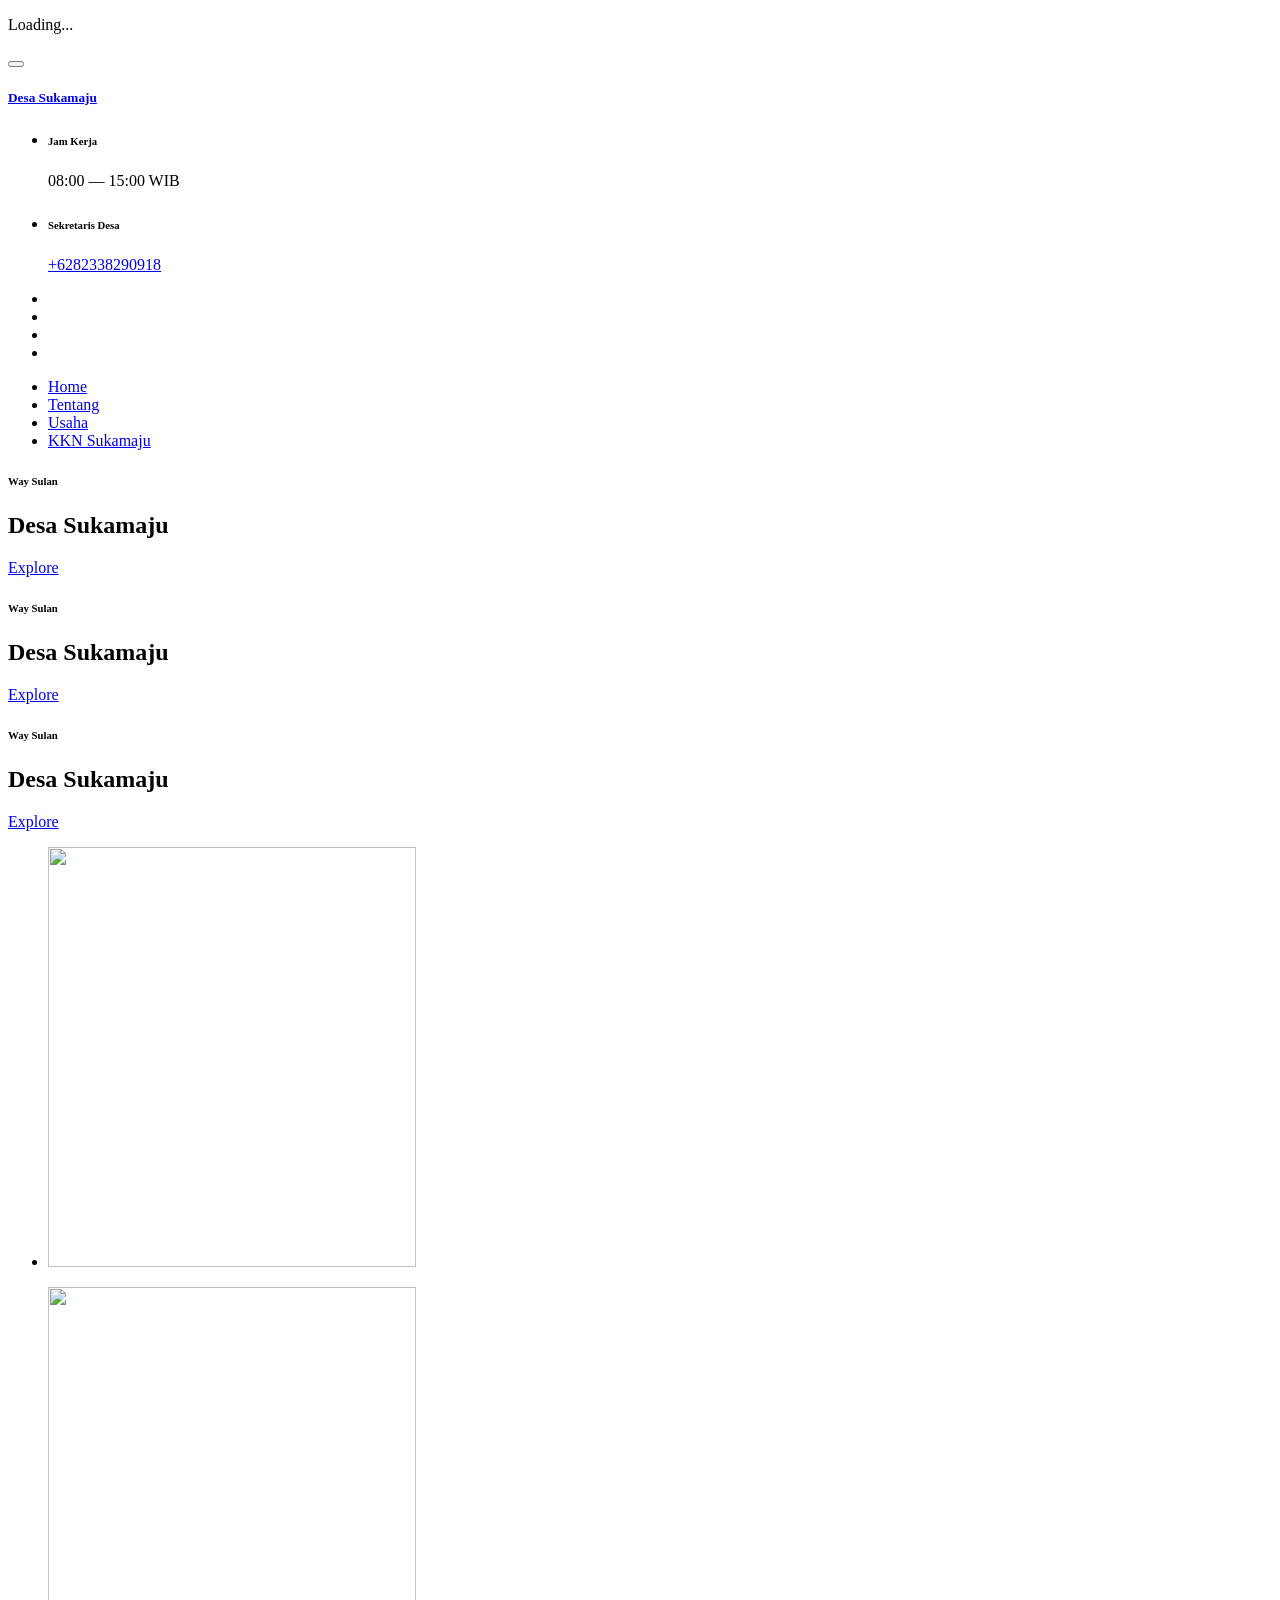
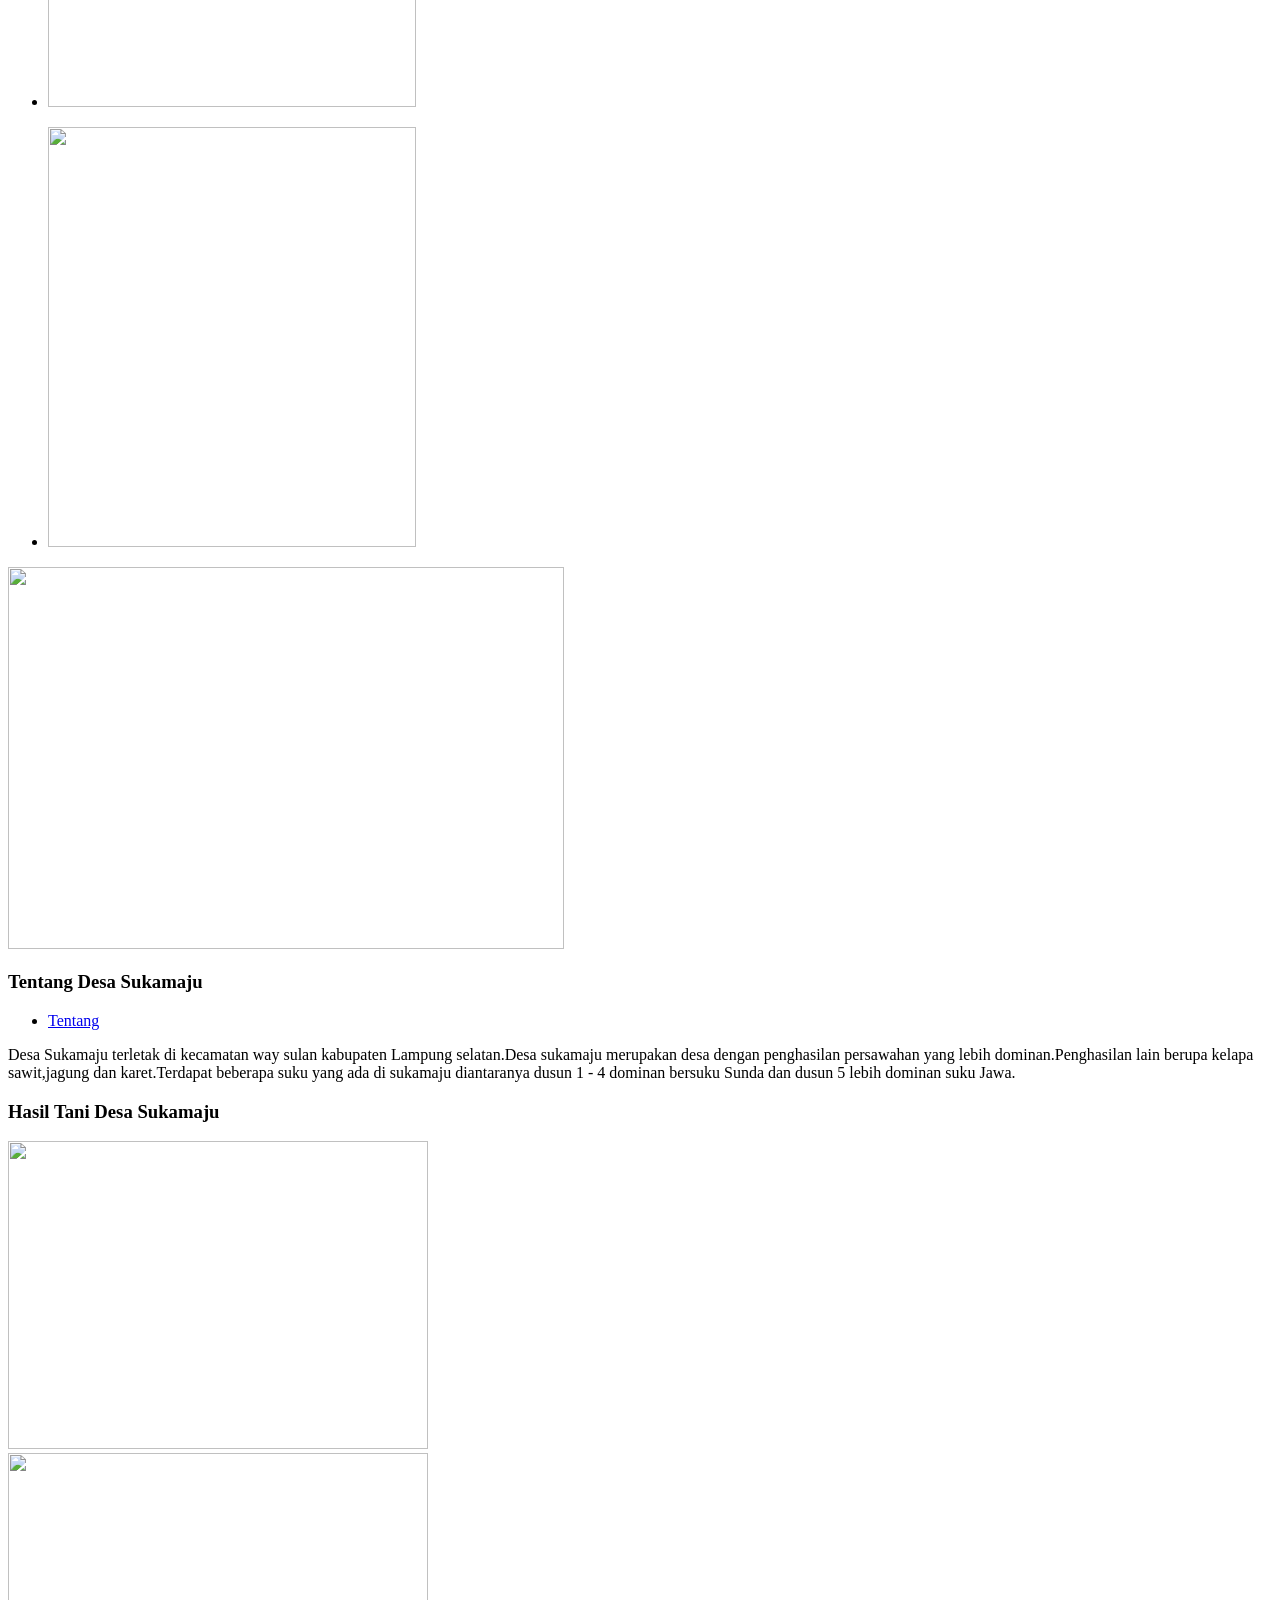
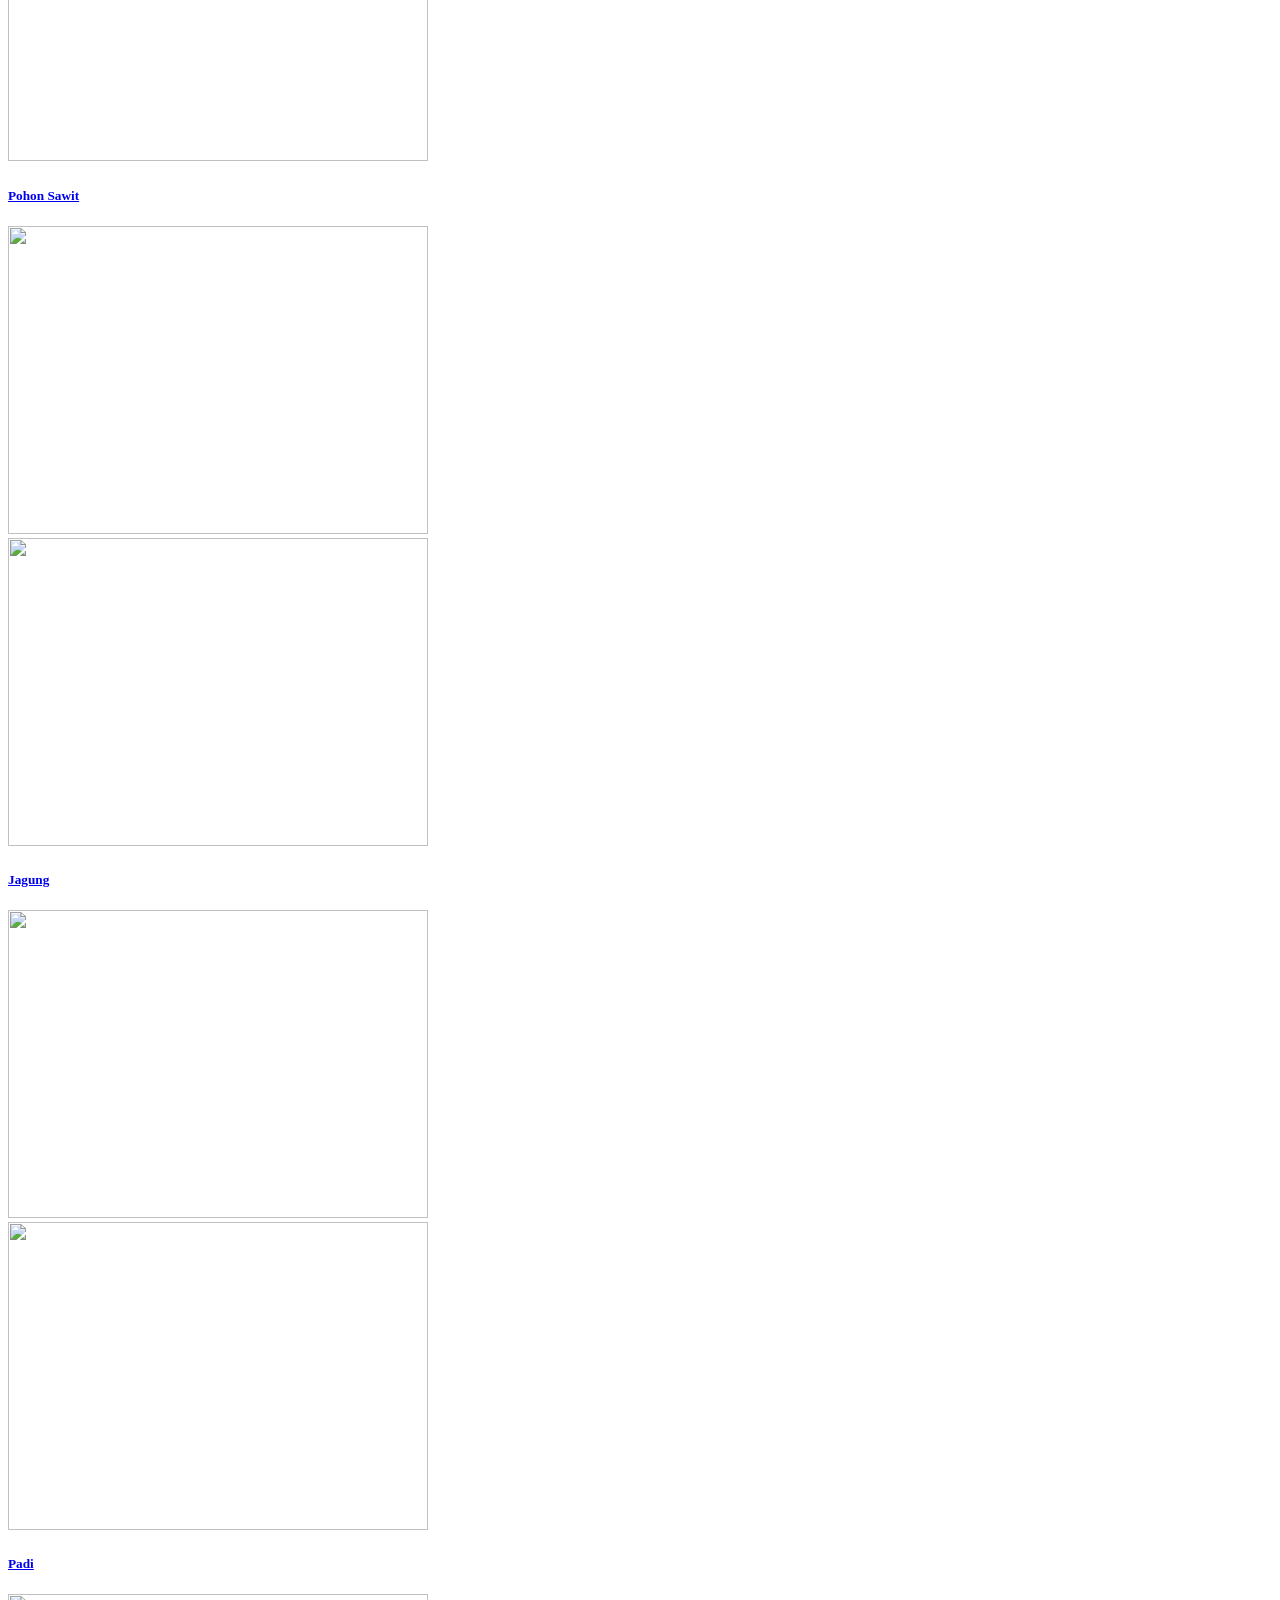
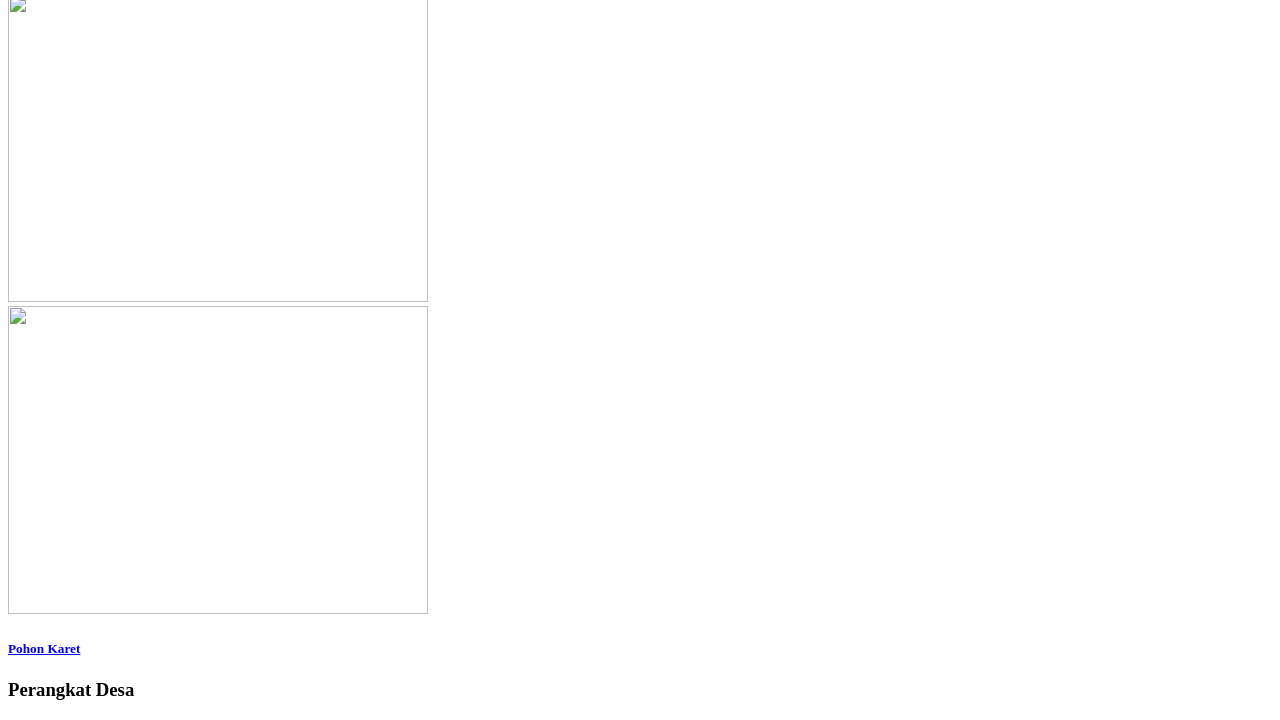
==== index.html @ 513cdfcb "Add files via upload" ====
<!DOCTYPE html>
<html class="wide wow-animation" lang="en">
  <head>
    <title>Home</title>
    <meta name="format-detection" content="telephone=no" />
    <meta
      name="viewport"
      content="width=device-width, height=device-height, initial-scale=1.0, maximum-scale=1.0, user-scalable=0"
    />
    <meta http-equiv="X-UA-Compatible" content="IE=edge" />
    <meta charset="utf-8" />
    <link rel="icon" href="images/favicon.ico" type="image/x-icon" />
    <!-- Stylesheets-->
    <link 
      rel="stylesheet"
      type="text/css"
      href="//fonts.googleapis.com/css?family=Montserrat:400,500,600,700%7CPoppins:400%7CTeko:300,400"
    />
    <link rel="stylesheet" href="css/bootstrap.css" />
    <link rel="stylesheet" href="css/fonts.css" />
    <link rel="stylesheet" href="css/style.css" />
    <style>
      .ie-panel {
        display: none;
        background: #212121;
        padding: 10px 0;
        box-shadow: 3px 3px 5px 0 rgba(0, 0, 0, 0.3);
        clear: both;
        text-align: center;
        position: relative;
        z-index: 1;
      }
      html.ie-10 .ie-panel,
      html.lt-ie-10 .ie-panel {
        display: block;
      }
    </style>
  </head>
  <body>
    <div class="ie-panel">
      <a href="http://windows.microsoft.com/en-US/internet-explorer/"
        ><img
          src="images/ie8-panel/warning_bar_0000_us.jpg"
          height="42"
          width="820"
          alt="You are using an outdated browser. For a faster, safer browsing experience, upgrade for free today."
      /></a>
    </div>
    <div class="preloader">
      <div class="preloader-body">
        <div class="cssload-container">
          <div class="cssload-speeding-wheel"></div>
        </div>
        <p>Loading...</p>
      </div>
    </div>
    <div class="page">
      <header class="section page-header">
        <!-- RD Navbar-->
        <div class="rd-navbar-wrap">
          <nav
            class="rd-navbar rd-navbar-corporate"
            data-layout="rd-navbar-fixed"
            data-sm-layout="rd-navbar-fixed"
            data-md-layout="rd-navbar-fixed"
            data-md-device-layout="rd-navbar-fixed"
            data-lg-layout="rd-navbar-static"
            data-lg-device-layout="rd-navbar-fixed"
            data-xl-layout="rd-navbar-static"
            data-xl-device-layout="rd-navbar-static"
            data-xxl-layout="rd-navbar-static"
            data-xxl-device-layout="rd-navbar-static"
            data-lg-stick-u
            p-offset="46px"
            data-xl-stick-up-offset="46px"
            data-xxl-stick-up-offset="106px"
            data-lg-stick-up="true"
            data-xl-stick-up="true"
            data-xxl-stick-up="true"
          >
            <div
              class="rd-navbar-collapse-toggle rd-navbar-fixed-element-1"
              data-rd-navbar-toggle=".rd-navbar-collapse"
            >
              <span></span>
            </div>
            <div class="rd-navbar-aside-outer">
              <div class="rd-navbar-aside">
                <!-- RD Navbar Panel-->
                <div class="rd-navbar-panel">
                  <!-- RD Navbar Toggle-->
                  <button
                    class="rd-navbar-toggle"
                    data-rd-navbar-toggle=".rd-navbar-nav-wrap"
                  >
                    <span></span>
                  </button>
                  <!-- RD Navbar Brand-->
                  <div class="rd-navbar-brand">
                    <!--Brand--><a class="brand " href="index.html"
                      ><h5>Desa Sukamaju</h5></a
                    >
                  </div>
                </div>
                <div class="rd-navbar-aside-right rd-navbar-collapse">
                  <ul class="rd-navbar-corporate-contacts">
                    <li>
                      <div class="unit unit-spacing-xs">
                        <div class="unit-left">
                          <span class="icon fa fa-clock-o"></span>
                        </div>
                        <div class="unit-body">
                          <h6>Jam Kerja</h6>
                          <p>08:00 — 15:00 <span>WIB</span></p>
                        </div>
                      </div>
                    </li>
                    <li>
                      <div class="unit unit-spacing-xs">
                        <div class="unit-left">
                          <span class="icon fa fa-phone"></span>
                        </div>
                        <div class="unit-body">
                          <h6>Sekretaris Desa</h6>
                          <a class="link-phone" href="tel:#"
                            >+6282338290918
                          </a>
                        </div>
                      </div>
                    </li>
                  </ul>
                </div>
              </div>
            </div>
            <div class="rd-navbar-main-outer">
              <div class="rd-navbar-main">
                <div class="rd-navbar-nav-wrap">
                  <ul
                    class="list-inline list-inline-md rd-navbar-corporate-list-social"
                  >
                    <li><a class="icon fa fa-facebook" href="#"></a></li>
                    <li><a class="icon fa fa-twitter" href="#"></a></li>
                    <li><a class="icon fa fa-google-plus" href="#"></a></li>
                    <li><a class="icon fa fa-instagram" href="#"></a></li>
                  </ul>
                  <!-- RD Navbar Nav-->
                  <ul class="rd-navbar-nav">
                    <li class="rd-nav-item active">
                      <a class="rd-nav-link" href="index.html">Home</a>
                    </li>
                    <li class="rd-nav-item">
                      <a class="rd-nav-link" href="about.html">Tentang</a>
                    </li>

                    <li class="rd-nav-item">
                      <a class="rd-nav-link" href="umkm.html"
                        >Usaha</a
                      >
                    </li>

                    <li class="rd-nav-item">
                      <a class="rd-nav-link" href="kkn.html"
                        >KKN Sukamaju</a
                      >
                    </li>
                    
                  </ul>
                </div>
              </div>
            </div>
          </nav>
        </div>
      </header>
      <!-- Swiper-->
      <section
        class="section swiper-container swiper-slider swiper-slider-corporate swiper-pagination-style-2"
        data-loop="true"
        data-autoplay="5000"
        data-simulate-touch="true"
        data-nav="false"
        data-direction="vertical"
      >
        <div class="swiper-wrapper text-left">
          <div
            class="swiper-slide context-dark"
            data-slide-bg="sukamaju/balaidesa.jpg"
          >
            <div class="swiper-slide-caption section-md">
              <div class="container">
                <div class="row">
                  <div class="col-md-10">
                    <h6
                      class="text-uppercase text-dark"
                      data-caption-animate="fadeInRight"
                      data-caption-delay="0"
                    >
                      Way Sulan
                    </h6>
                    <h2
                      class="oh font-weight-light"
                      data-caption-animate="slideInUp"
                      data-caption-delay="100"
                    >
                      <span>Desa</span
                      ><span class="font-weight-bold"> Sukamaju</span>
                    </h2>
                    <a
                      class="button button-default-outline button-ujarak"
                      href="about.html"
                      data-caption-animate="fadeInLeft"
                      data-caption-delay="0"
                      >Explore</a
                    >
                  </div>
                </div>
              </div>
            </div>
          </div>
          <div
            class="swiper-slide context-dark"
            data-slide-bg="sukamaju/sekolah1.jpg"
          >
            <div class="swiper-slide-caption section-md">
              <div class="container">
                <div class="row">
                  <div class="col-md-10">
                    <h6
                      class="text-uppercase"
                      data-caption-animate="fadeInRight"
                      data-caption-delay="0"
                    >
                      Way Sulan
                    </h6>
                    <h2
                      class="oh font-weight-light"
                      data-caption-animate="slideInUp"
                      data-caption-delay="100"
                    >
                      <span>Desa</span
                      ><span class="font-weight-bold"> Sukamaju</span>
                    </h2>
                    <a
                      class="button button-default-outline button-ujarak"
                      href="about.html"
                      data-caption-animate="fadeInLeft"
                      data-caption-delay="0"
                      >Explore</a
                    >
                  </div>
                </div>
              </div>
            </div>
          </div>
          <div
            class="swiper-slide context-dark"
            data-slide-bg="sukamaju/masjid.jpg"
          >
            <div class="swiper-slide-caption section-md">
              <div class="container">
                <div class="row">
                  <div class="col-md-10">
                    <h6
                      class="text-uppercase"
                      data-caption-animate="fadeInRight"
                      data-caption-delay="0"
                    >
                      Way Sulan
                    </h6>
                    <h2
                      class="oh font-weight-light"
                      data-caption-animate="slideInUp"
                      data-caption-delay="100"
                    >
                      <span>Desa</span
                      ><span class="font-weight-bold"> Sukamaju</span>
                    </h2>
                    <a
                      class="button button-default-outline button-ujarak"
                      href="about.html"
                      data-caption-animate="fadeInLeft"
                      data-caption-delay="0"
                      >Explore</a
                    >
                  </div>
                </div>
              </div>
            </div>
          </div>
        </div>
        <!-- Swiper Pagination-->
        <div class="swiper-pagination"></div>
      </section>
      <!-- Section Box Categories-->
      <section class="section section-lg section-top-1 bg-gray-4">
        <div class="container offset-negative-1">
          <div class="box-categories cta-box-wrap">
            <div class="box-categories-content">
              <div class="row justify-content-center">
                <div class="col-md-4 wow fadeInDown col-9" data-wow-delay=".2s">
                  <ul class="list-marked-2 box-categories-list">
                    <li>
                      <a href="#"
                        ><img
                          src="sukamaju/gambar1.jpg"
                          alt=""
                          width="368"
                          height="420"
                      /></a>
                    </li>
                  </ul>
                </div>
                <div class="col-md-4 wow fadeInDown col-9" data-wow-delay=".2s">
                  <ul class="list-marked-2 box-categories-list">
                    <li>
                      <a href="#"
                        ><img
                          src="sukamaju/gambar4.jpg"
                          alt=""
                          width="368"
                          height="420"
                      /></a>
                    </li>
                  </ul>
                </div>

                <div class="col-md-4 wow fadeInDown col-9" data-wow-delay=".2s">
                  <ul class="list-marked-2 box-categories-list">
                    <li>
                      <a href="#"
                        ><img
                          src="sukamaju/sawit.jpg"
                          alt=""
                          width="368"
                          height="420"
                      /></a>
                    </li>
                  </ul>
                </div>
              </div>
            </div>
          </div>
          <!-- <a class="link-classic wow fadeInUp" href="about.html"
            >Dusun lain<span></span
          ></a> -->
          <!-- Owl Carousel-->
        </div>
      </section>
      <!-- Discover New Horizons-->
      <section class="section section-sm section-first bg-default text-md-left">
        <div class="container">
          <div
            class="row row-50 align-items-center justify-content-center justify-content-xl-between"
          >
            <div class="col-lg-6 text-center wow fadeInUp">
              <img src="sukamaju/karet.jpg" alt="" width="556" height="382" />
            </div>
            <div class="col-lg-6 wow fadeInRight" data-wow-delay=".1s">
              <div class="box-width-lg-470">
                <h3>Tentang Desa Sukamaju</h3>
                <!-- Bootstrap tabs-->
                <div
                  class="tabs-custom tabs-horizontal tabs-line tabs-line-big tabs-line-style-2 text-center text-md-left"
                  id="tabs-7"
                >
                  <!-- Nav tabs-->
                  <ul class="nav nav-tabs">
                    <li class="nav-item" role="presentation">
                      <a
                        class="nav-link active"
                        href="#tabs-7-1"
                        data-toggle="tab"
                        >Tentang</a
                      >
                    </li>
                    <!-- <li class="nav-item" role="presentation">
                      <a class="nav-link" href="#tabs-7-2" data-toggle="tab"
                        >Visi</a
                      >
                    </li>
                    <li class="nav-item" role="presentation">
                      <a class="nav-link" href="#tabs-7-3" data-toggle="tab"
                        >Misi</a
                      >
                    </li> -->
                  </ul>
                  <!-- Tab panes-->
                  <div class="tab-content">
                    <div class="tab-pane fade show active" id="tabs-7-1">
                      <p>
                        Desa Sukamaju terletak di kecamatan way sulan kabupaten Lampung selatan.Desa sukamaju merupakan desa dengan penghasilan persawahan yang lebih dominan.Penghasilan lain berupa kelapa sawit,jagung dan karet.Terdapat beberapa suku yang ada di sukamaju diantaranya dusun 1 - 4 dominan bersuku Sunda dan dusun 5 lebih dominan suku Jawa.
                      </p>
                    </div>
                    <!-- <div class="tab-pane fade" id="tabs-7-2">
                      <p>
                        Lorem ipsum dolor sit amet consectetur, adipisicing
                        elit. Enim adipisci et aliquid nobis? A illum iste
                        perferendis, harum dicta vel repellendus tenetur! Minus
                        iure mollitia commodi consequatur reiciendis assumenda
                        doloribus.
                      </p>
                      
                    </div>
                    <div class="tab-pane fade" id="tabs-7-3">
                      <p>
                        Lorem ipsum dolor sit amet consectetur adipisicing elit.
                        Aliquid voluptas id sint corrupti ipsa pariatur culpa?
                        Fugiat non provident labore voluptates sit. Voluptate
                        rerum ipsam similique, rem distinctio nihil magni?
                      </p>
                    </div> -->
                  </div>
                </div>
              </div>
            </div>
          </div>
        </div>
      </section>
      <!--	Our Services-->
      <section class="section section-sm">
        <h3>Hasil Tani Desa Sukamaju</h3>
        <div
          class="owl-carousel owl-classic owl-timeline"
          data-items="1"
          data-md-items="2"
          data-lg-items="3"
          data-xl-items="4"
          data-margin="30"
          data-autoplay="false"
          data-nav="true"
          data-dots="true"
        >
          <div class="owl-item">
            <!-- Thumbnail Classic-->
            <article class="thumbnail thumbnail-mary">
              <div class="thumbnail-mary-figure">
                <img
                  src="sukamaju/sawit.jpg"
                  alt=""
                  width="420"
                  height="308"
                />
              </div>
              <div class="thumbnail-mary-caption">
                <a
                  class="icon fl-bigmug-line-zoom60"
                  href="sukamaju/sawit.jpg"
                  data-lightgallery="item"
                  ><img
                    src="sukamaju/sawit.jpg"
                    alt=""
                    width="420"
                    height="308"
                /></a>
              </div>
            </article>
            <div class="thumbnail-mary-description">
              <h5 class="thumbnail-mary-project"><a href="#">Pohon Sawit</a></h5>
              <span class="thumbnail-mary-decor"></span>
              <h5 class="thumbnail-mary-time"></h5>
            </div>
          </div>
          <div class="owl-item">
            <!-- Thumbnail Classic-->
            <article class="thumbnail thumbnail-mary">
              <div class="thumbnail-mary-figure">
                <img
                  src="sukamaju/jagung.jpg"
                  alt=""
                  width="420"
                  height="308"
                />
              </div>
              <div class="thumbnail-mary-caption">
                <a
                  class="icon fl-bigmug-line-zoom60"
                  href="sukamaju/jagung.jpg"
                  data-lightgallery="item"
                  ><img
                    src="sukamaju/jagung.jpg"
                    alt=""
                    width="420"
                    height="308"
                /></a>
              </div>
            </article>
            <div class="thumbnail-mary-description">
              <h5 class="thumbnail-mary-project"><a href="#">Jagung</a></h5>
              <span class="thumbnail-mary-decor"></span>
              <h5 class="thumbnail-mary-time"></h5>
            </div>
          </div>
          <div class="owl-item">
            <!-- Thumbnail Classic-->
            <article class="thumbnail thumbnail-mary">
              <div class="thumbnail-mary-figure">
                <img
                  src="sukamaju/sawah.jpg"
                  alt=""
                  width="420"
                  height="308"
                />
              </div>
              <div class="thumbnail-mary-caption">
                <a
                  class="icon fl-bigmug-line-zoom60"
                  href="sukamaju/sawah.jpg"
                  data-lightgallery="item"
                  ><img
                    src="sukamaju/sawah.jpg"
                    alt=""
                    width="420"
                    height="308"
                /></a>
              </div>
            </article>
            <div class="thumbnail-mary-description">
              <h5 class="thumbnail-mary-project"><a href="#">Padi</a></h5>
              <span class="thumbnail-mary-decor"></span>
              <h5 class="thumbnail-mary-time"></h5>
            </div>
          </div>
          
          <div class="owl-item">
            <!-- Thumbnail Classic-->
            <article class="thumbnail thumbnail-mary">
              <div class="thumbnail-mary-figure">
                <img
                  src="sukamaju/karet.jpg"
                  alt=""
                  width="420"
                  height="308"
                />
              </div>
              <div class="thumbnail-mary-caption">
                <a
                  class="icon fl-bigmug-line-zoom60"
                  href="sukamaju/karet.jpg"
                  data-lightgallery="item"
                  ><img
                    src="sukamaju/karet.jpg"
                    alt=""
                    width="420"
                    height="308"
                /></a>
              </div>
            </article>
            <div class="thumbnail-mary-description">
              <h5 class="thumbnail-mary-project"><a href="#">Pohon Karet</a></h5>
              <span class="thumbnail-mary-decor"></span>
              <h5 class="thumbnail-mary-time"></h5>
            </div>
          </div>
          
      </section>
      <!-- Hot tours-->
      <!-- <section class="section section-sm bg-default">
        <div class="container">
          <h3 class="oh-desktop">
            <span class="d-inline-block wow slideInDown">Video Profil Desa</span>
          </h3>
        </div>
      </section> -->
      <!-- Different People-->
      <section class="section section-sm">
        <div class="container">
          <h3 class="title-block find-car oh">
            <span class="d-inline-block wow slideInUp">Perangkat Desa</span>
          </h3>
          <div class="row row-30 justify-content-center box-ordered" id="perangkat">
            
          </div>
        </div>
      </section>
      <!-- Page Footer-->
      <footer class="section footer-corporate context-dark" id="contact">
        
      </footer>
    </div>
    <!-- Global Mailform Output-->
    <div class="snackbars" id="form-output-global"></div>
    <!-- Javascript-->
    <script src="js/core.min.js"></script>
    <script src="js/script.js"></script>
    <script src="js/ambilData.js"></script>
    <!-- <script src="js/getData.js"></script> -->
  </body>
</html>
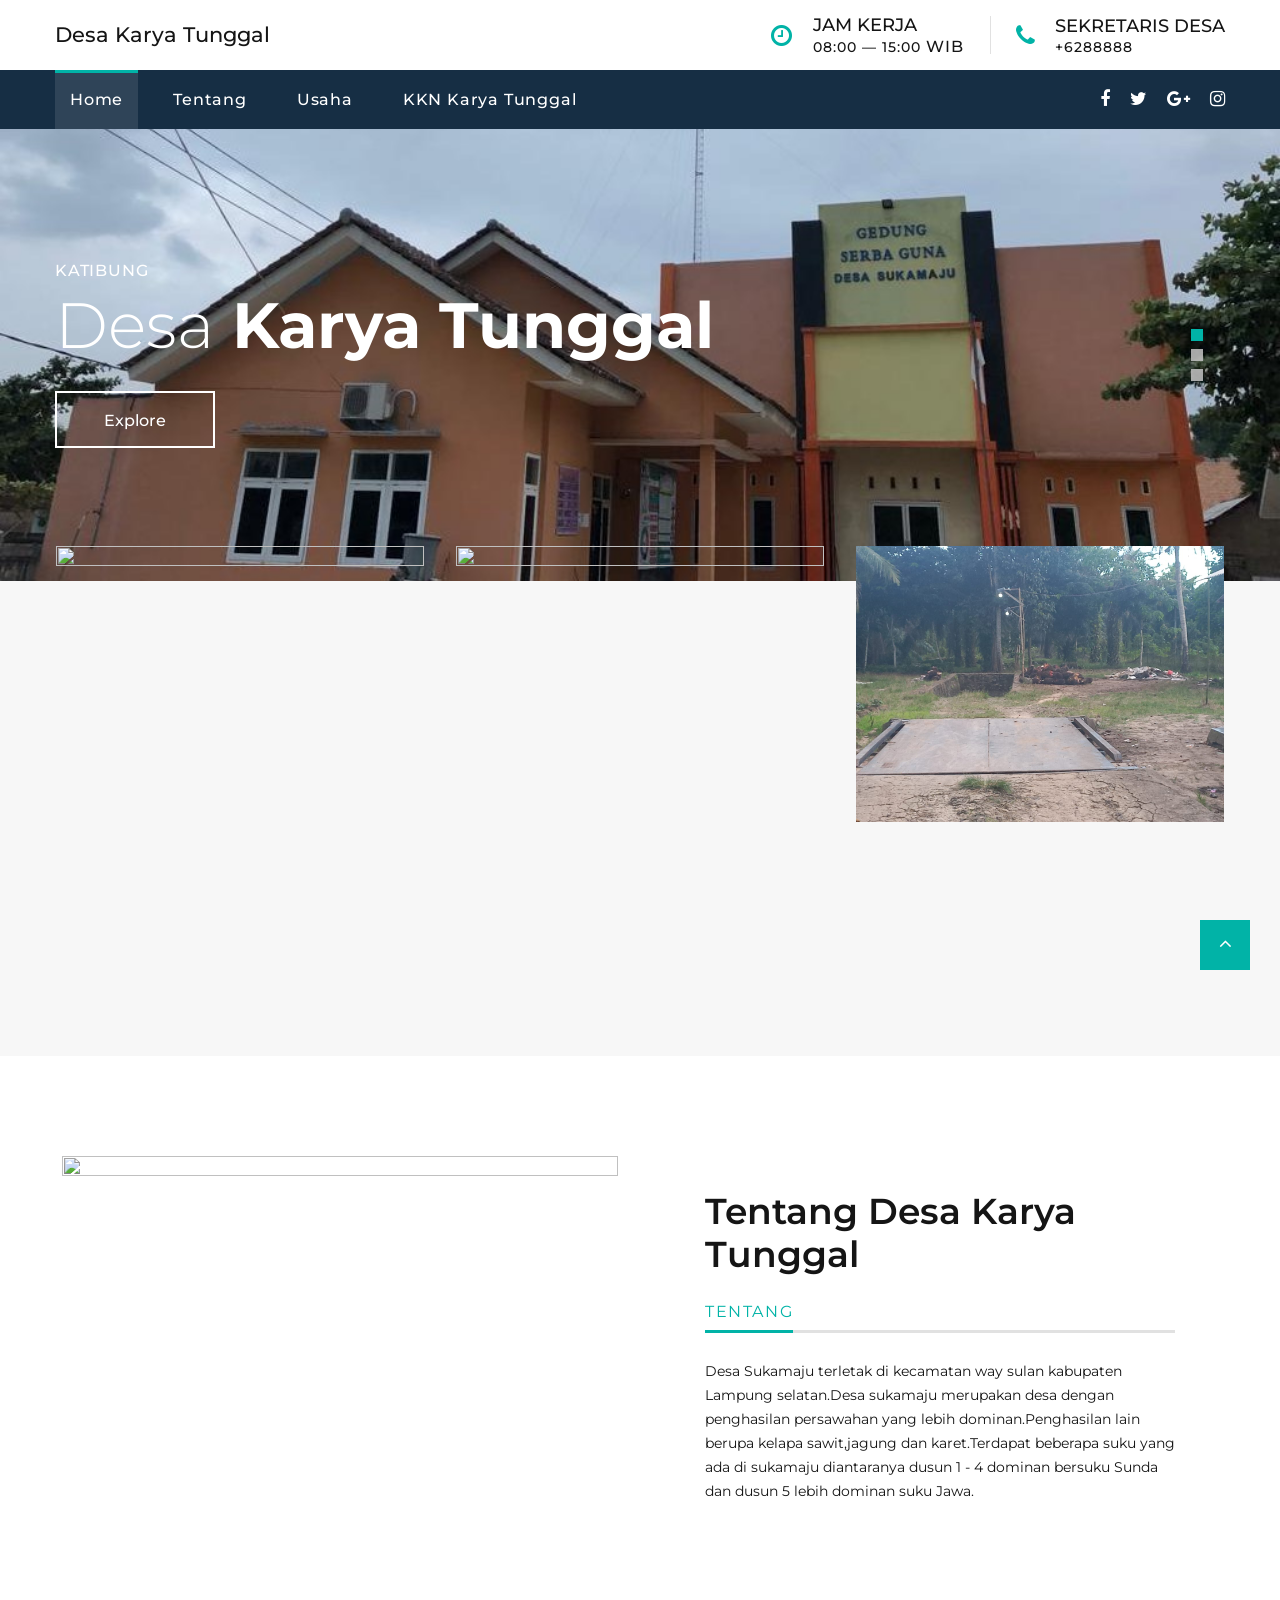
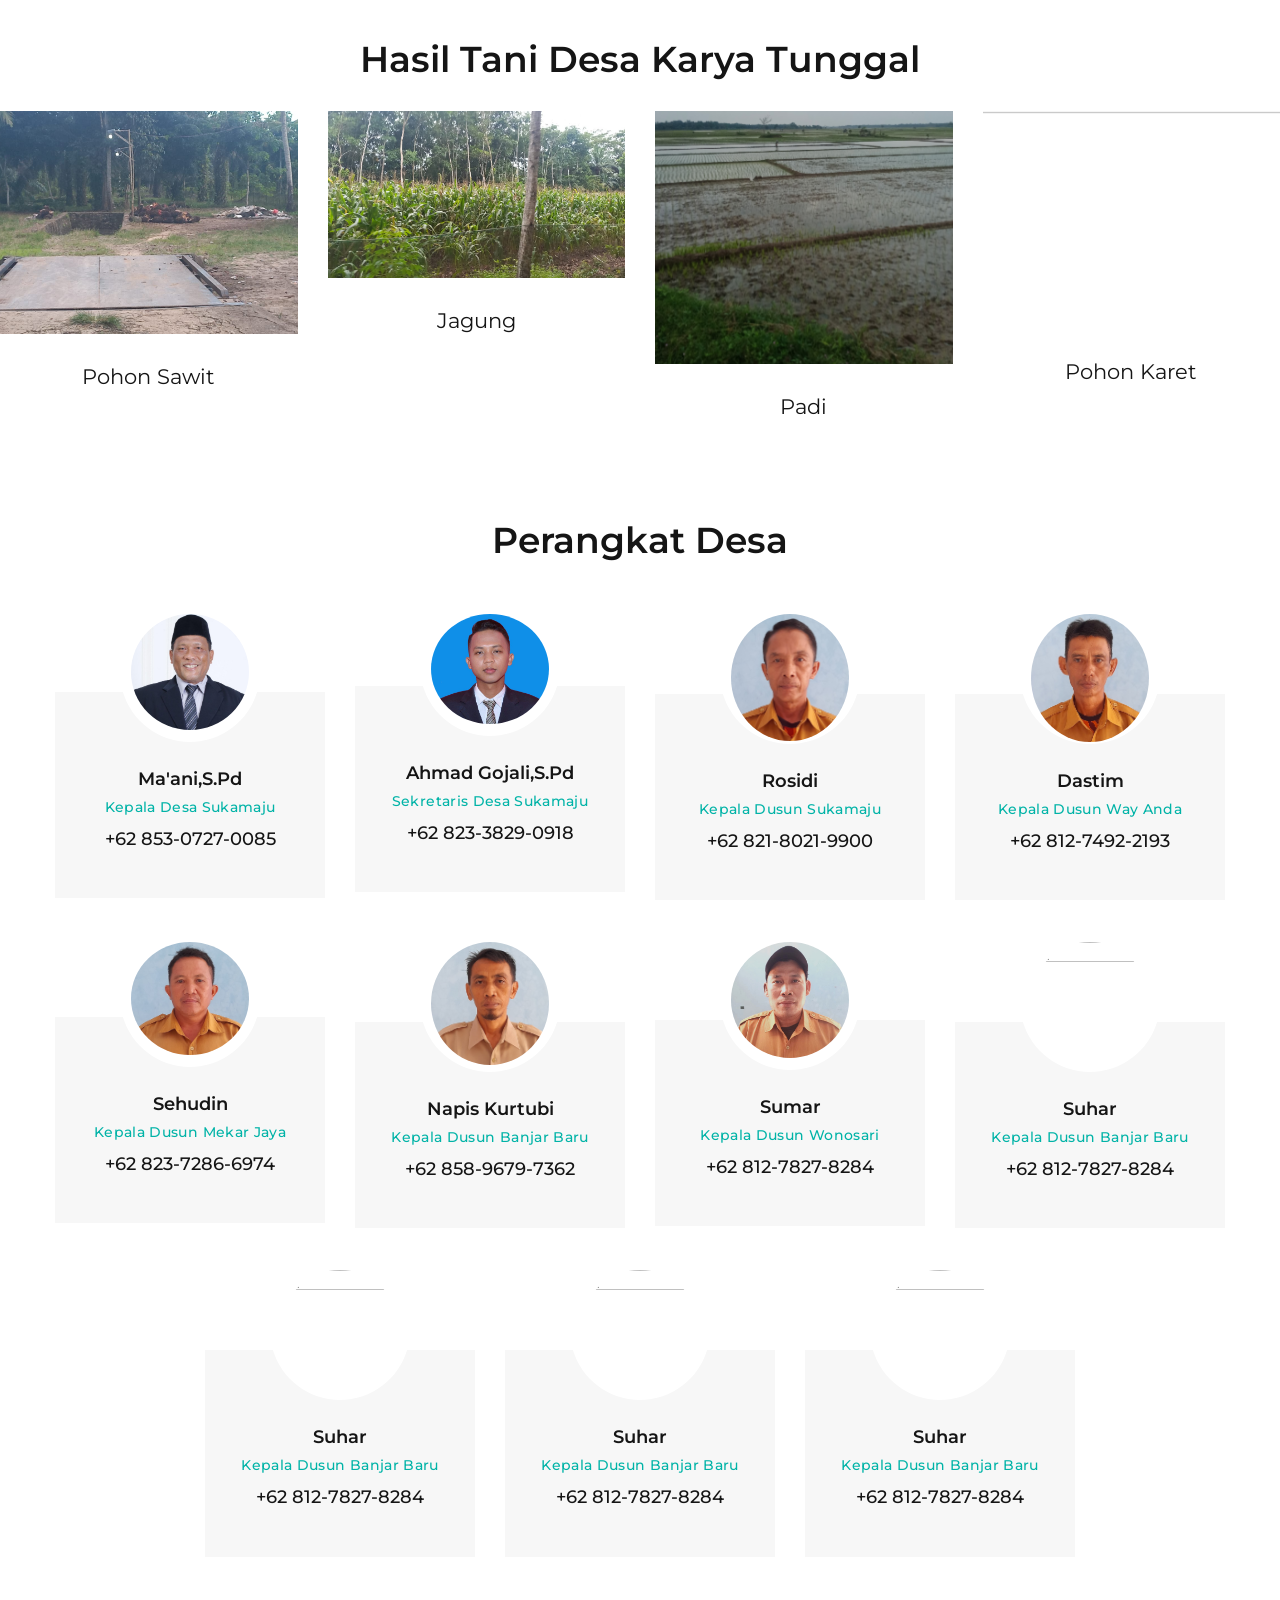
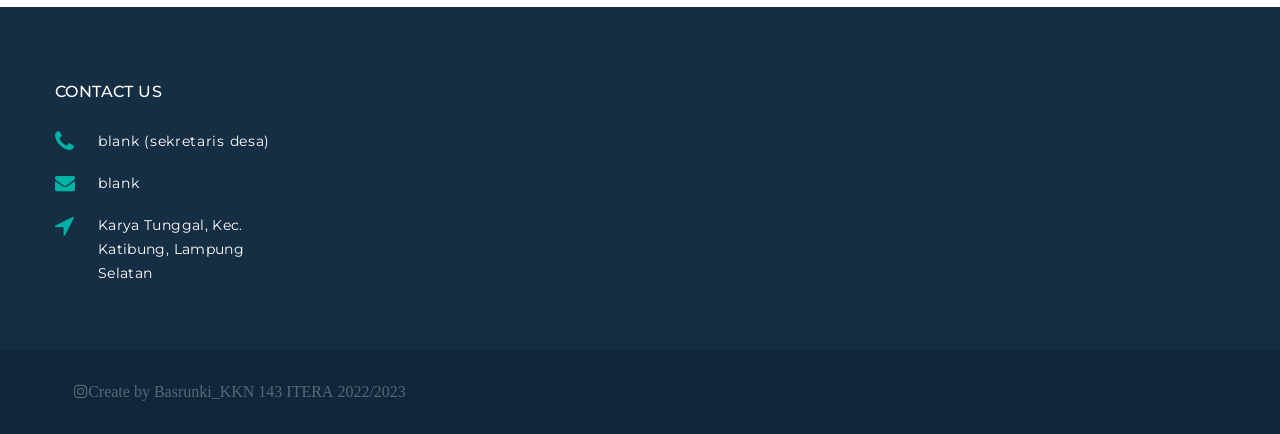
==== commit b3225c1c: "Add files via upload" ====
--- a/index.html
+++ b/index.html
@@ -98,7 +98,7 @@
                   <!-- RD Navbar Brand-->
                   <div class="rd-navbar-brand">
                     <!--Brand--><a class="brand " href="index.html"
-                      ><h5>Desa Sukamaju</h5></a
+                      ><h5>Desa Karya Tunggal</h5></a
                     >
                   </div>
                 </div>
@@ -123,7 +123,7 @@
                         <div class="unit-body">
                           <h6>Sekretaris Desa</h6>
                           <a class="link-phone" href="tel:#"
-                            >+6282338290918
+                            >+6288888
                           </a>
                         </div>
                       </div>
@@ -160,7 +160,7 @@
 
                     <li class="rd-nav-item">
                       <a class="rd-nav-link" href="kkn.html"
-                        >KKN Sukamaju</a
+                        >KKN Karya Tunggal</a
                       >
                     </li>
                     
@@ -194,7 +194,7 @@
                       data-caption-animate="fadeInRight"
                       data-caption-delay="0"
                     >
-                      Way Sulan
+                      Katibung
                     </h6>
                     <h2
                       class="oh font-weight-light"
@@ -202,7 +202,7 @@
                       data-caption-delay="100"
                     >
                       <span>Desa</span
-                      ><span class="font-weight-bold"> Sukamaju</span>
+                      ><span class="font-weight-bold"> Karya Tunggal</span>
                     </h2>
                     <a
                       class="button button-default-outline button-ujarak"
@@ -229,7 +229,7 @@
                       data-caption-animate="fadeInRight"
                       data-caption-delay="0"
                     >
-                      Way Sulan
+                      Katibung
                     </h6>
                     <h2
                       class="oh font-weight-light"
@@ -237,7 +237,7 @@
                       data-caption-delay="100"
                     >
                       <span>Desa</span
-                      ><span class="font-weight-bold"> Sukamaju</span>
+                      ><span class="font-weight-bold"> Karya Tunggal</span>
                     </h2>
                     <a
                       class="button button-default-outline button-ujarak"
@@ -264,7 +264,7 @@
                       data-caption-animate="fadeInRight"
                       data-caption-delay="0"
                     >
-                      Way Sulan
+                      Katibung
                     </h6>
                     <h2
                       class="oh font-weight-light"
@@ -272,7 +272,7 @@
                       data-caption-delay="100"
                     >
                       <span>Desa</span
-                      ><span class="font-weight-bold"> Sukamaju</span>
+                      ><span class="font-weight-bold"> Karya Tunggal</span>
                     </h2>
                     <a
                       class="button button-default-outline button-ujarak"
@@ -356,7 +356,7 @@
             </div>
             <div class="col-lg-6 wow fadeInRight" data-wow-delay=".1s">
               <div class="box-width-lg-470">
-                <h3>Tentang Desa Sukamaju</h3>
+                <h3>Tentang Desa Karya Tunggal</h3>
                 <!-- Bootstrap tabs-->
                 <div
                   class="tabs-custom tabs-horizontal tabs-line tabs-line-big tabs-line-style-2 text-center text-md-left"
@@ -417,7 +417,7 @@
       </section>
       <!--	Our Services-->
       <section class="section section-sm">
-        <h3>Hasil Tani Desa Sukamaju</h3>
+        <h3>Hasil Tani Desa Karya Tunggal</h3>
         <div
           class="owl-carousel owl-classic owl-timeline"
           data-items="1"
--- a/css/fonts.css
+++ b/css/fonts.css
@@ -0,0 +1,13040 @@
+/*
+*
+* Fonts
+*/+/*
+*
+* Font Awesome Icons 4.7.0
+* --------------------------------------------------
+*/+@font-face {+	font-family: 'FontAwesome';+	src: url("../fonts/fontawesome-webfont.eot?v=4.7.0");+	src: url("../fonts/fontawesome-webfont.eot?#iefix&v=4.7.0") format("embedded-opentype"), url("../fonts/fontawesome-webfont.woff2?v=4.7.0") format("woff2"), url("../fonts/fontawesome-webfont.woff?v=4.7.0") format("woff"), url("../fonts/fontawesome-webfont.ttf?v=4.7.0") format("truetype"), url("../fonts/fontawesome-webfont.svg?v=4.7.0#fontawesomeregular") format("svg");+	font-weight: normal;+	font-style: normal;+}++.fa {+	display: inline-block;+	font-family: 'FontAwesome';+	font-size: inherit;+	text-rendering: auto;+	-webkit-font-smoothing: antialiased;+	-moz-osx-font-smoothing: grayscale;+}++[class*='fa-']:before {+	font-weight: 400;+	font-family: 'FontAwesome';+}++/* makes the font 33% larger relative to the icon container */+.fa-lg {+	font-size: 1.33333333em;+	line-height: 0.75em;+	vertical-align: -15%;+}++.fa-2x {+	font-size: 2em;+}++.fa-3x {+	font-size: 3em;+}++.fa-4x {+	font-size: 4em;+}++.fa-5x {+	font-size: 5em;+}++.fa-fw {+	width: 1.28571429em;+	text-align: center;+}++.fa-ul {+	padding-left: 0;+	margin-left: 2.14285714em;+	list-style-type: none;+}++.fa-ul > li {+	position: relative;+}++.fa-li {+	position: absolute;+	left: -2.14285714em;+	width: 2.14285714em;+	top: 0.14285714em;+	text-align: center;+}++.fa-li.fa-lg {+	left: -1.85714286em;+}++.fa-border {+	padding: .2em .25em .15em;+	border: solid 0.08em #eeeeee;+	border-radius: .1em;+}++.fa-pull-left {+	float: left;+}++.fa-pull-right {+	float: right;+}++.fa.fa-pull-left {+	margin-right: .3em;+}++.fa.fa-pull-right {+	margin-left: .3em;+}++/* Deprecated as of 4.4.0 */+.pull-right {+	float: right;+}++.pull-left {+	float: left;+}++.fa.pull-left {+	margin-right: .3em;+}++.fa.pull-right {+	margin-left: .3em;+}++.fa-spin {+	-webkit-animation: fa-spin 2s infinite linear;+	animation: fa-spin 2s infinite linear;+}++.fa-pulse {+	-webkit-animation: fa-spin 1s infinite steps(8);+	animation: fa-spin 1s infinite steps(8);+}++@-webkit-keyframes fa-spin {+	0% {+		-webkit-transform: rotate(0deg);+		transform: rotate(0deg);+	}+	100% {+		-webkit-transform: rotate(359deg);+		transform: rotate(359deg);+	}+}++@keyframes fa-spin {+	0% {+		-webkit-transform: rotate(0deg);+		transform: rotate(0deg);+	}+	100% {+		-webkit-transform: rotate(359deg);+		transform: rotate(359deg);+	}+}++.fa-rotate-90 {+	-ms-filter: "progid:DXImageTransform.Microsoft.BasicImage(rotation=1)";+	-webkit-transform: rotate(90deg);+	-ms-transform: rotate(90deg);+	transform: rotate(90deg);+}++.fa-rotate-180 {+	-ms-filter: "progid:DXImageTransform.Microsoft.BasicImage(rotation=2)";+	-webkit-transform: rotate(180deg);+	-ms-transform: rotate(180deg);+	transform: rotate(180deg);+}++.fa-rotate-270 {+	-ms-filter: "progid:DXImageTransform.Microsoft.BasicImage(rotation=3)";+	-webkit-transform: rotate(270deg);+	-ms-transform: rotate(270deg);+	transform: rotate(270deg);+}++.fa-flip-horizontal {+	-ms-filter: "progid:DXImageTransform.Microsoft.BasicImage(rotation=0, mirror=1)";+	-webkit-transform: scale(-1, 1);+	-ms-transform: scale(-1, 1);+	transform: scale(-1, 1);+}++.fa-flip-vertical {+	-ms-filter: "progid:DXImageTransform.Microsoft.BasicImage(rotation=2, mirror=1)";+	-webkit-transform: scale(1, -1);+	-ms-transform: scale(1, -1);+	transform: scale(1, -1);+}++:root .fa-rotate-90,+:root .fa-rotate-180,+:root .fa-rotate-270,+:root .fa-flip-horizontal,+:root .fa-flip-vertical {+	filter: none;+}++.fa-stack {+	position: relative;+	display: inline-block;+	width: 2em;+	height: 2em;+	line-height: 2em;+	vertical-align: middle;+}++.fa-stack-1x,+.fa-stack-2x {+	position: absolute;+	left: 0;+	width: 100%;+	text-align: center;+}++.fa-stack-1x {+	line-height: inherit;+}++.fa-stack-2x {+	font-size: 2em;+}++.fa-inverse {+	color: #ffffff;+}++/* Font Awesome uses the Unicode Private Use Area (PUA) to ensure screen
+   readers do not read off random characters that represent icons */+.fa-glass:before {+	content: "\f000";+}++.fa-music:before {+	content: "\f001";+}++.fa-search:before {+	content: "\f002";+}++.fa-envelope-o:before {+	content: "\f003";+}++.fa-heart:before {+	content: "\f004";+}++.fa-star:before {+	content: "\f005";+}++.fa-star-o:before {+	content: "\f006";+}++.fa-user:before {+	content: "\f007";+}++.fa-film:before {+	content: "\f008";+}++.fa-th-large:before {+	content: "\f009";+}++.fa-th:before {+	content: "\f00a";+}++.fa-th-list:before {+	content: "\f00b";+}++.fa-check:before {+	content: "\f00c";+}++.fa-remove:before,+.fa-close:before,+.fa-times:before {+	content: "\f00d";+}++.fa-search-plus:before {+	content: "\f00e";+}++.fa-search-minus:before {+	content: "\f010";+}++.fa-power-off:before {+	content: "\f011";+}++.fa-signal:before {+	content: "\f012";+}++.fa-gear:before,+.fa-cog:before {+	content: "\f013";+}++.fa-trash-o:before {+	content: "\f014";+}++.fa-home:before {+	content: "\f015";+}++.fa-file-o:before {+	content: "\f016";+}++.fa-clock-o:before {+	content: "\f017";+}++.fa-road:before {+	content: "\f018";+}++.fa-download:before {+	content: "\f019";+}++.fa-arrow-circle-o-down:before {+	content: "\f01a";+}++.fa-arrow-circle-o-up:before {+	content: "\f01b";+}++.fa-inbox:before {+	content: "\f01c";+}++.fa-play-circle-o:before {+	content: "\f01d";+}++.fa-rotate-right:before,+.fa-repeat:before {+	content: "\f01e";+}++.fa-refresh:before {+	content: "\f021";+}++.fa-list-alt:before {+	content: "\f022";+}++.fa-lock:before {+	content: "\f023";+}++.fa-flag:before {+	content: "\f024";+}++.fa-headphones:before {+	content: "\f025";+}++.fa-volume-off:before {+	content: "\f026";+}++.fa-volume-down:before {+	content: "\f027";+}++.fa-volume-up:before {+	content: "\f028";+}++.fa-qrcode:before {+	content: "\f029";+}++.fa-barcode:before {+	content: "\f02a";+}++.fa-tag:before {+	content: "\f02b";+}++.fa-tags:before {+	content: "\f02c";+}++.fa-book:before {+	content: "\f02d";+}++.fa-bookmark:before {+	content: "\f02e";+}++.fa-print:before {+	content: "\f02f";+}++.fa-camera:before {+	content: "\f030";+}++.fa-font:before {+	content: "\f031";+}++.fa-bold:before {+	content: "\f032";+}++.fa-italic:before {+	content: "\f033";+}++.fa-text-height:before {+	content: "\f034";+}++.fa-text-width:before {+	content: "\f035";+}++.fa-align-left:before {+	content: "\f036";+}++.fa-align-center:before {+	content: "\f037";+}++.fa-align-right:before {+	content: "\f038";+}++.fa-align-justify:before {+	content: "\f039";+}++.fa-list:before {+	content: "\f03a";+}++.fa-dedent:before,+.fa-outdent:before {+	content: "\f03b";+}++.fa-indent:before {+	content: "\f03c";+}++.fa-video-camera:before {+	content: "\f03d";+}++.fa-photo:before,+.fa-image:before,+.fa-picture-o:before {+	content: "\f03e";+}++.fa-pencil:before {+	content: "\f040";+}++.fa-map-marker:before {+	content: "\f041";+}++.fa-adjust:before {+	content: "\f042";+}++.fa-tint:before {+	content: "\f043";+}++.fa-edit:before,+.fa-pencil-square-o:before {+	content: "\f044";+}++.fa-share-square-o:before {+	content: "\f045";+}++.fa-check-square-o:before {+	content: "\f046";+}++.fa-arrows:before {+	content: "\f047";+}++.fa-step-backward:before {+	content: "\f048";+}++.fa-fast-backward:before {+	content: "\f049";+}++.fa-backward:before {+	content: "\f04a";+}++.fa-play:before {+	content: "\f04b";+}++.fa-pause:before {+	content: "\f04c";+}++.fa-stop:before {+	content: "\f04d";+}++.fa-forward:before {+	content: "\f04e";+}++.fa-fast-forward:before {+	content: "\f050";+}++.fa-step-forward:before {+	content: "\f051";+}++.fa-eject:before {+	content: "\f052";+}++.fa-chevron-left:before {+	content: "\f053";+}++.fa-chevron-right:before {+	content: "\f054";+}++.fa-plus-circle:before {+	content: "\f055";+}++.fa-minus-circle:before {+	content: "\f056";+}++.fa-times-circle:before {+	content: "\f057";+}++.fa-check-circle:before {+	content: "\f058";+}++.fa-question-circle:before {+	content: "\f059";+}++.fa-info-circle:before {+	content: "\f05a";+}++.fa-crosshairs:before {+	content: "\f05b";+}++.fa-times-circle-o:before {+	content: "\f05c";+}++.fa-check-circle-o:before {+	content: "\f05d";+}++.fa-ban:before {+	content: "\f05e";+}++.fa-arrow-left:before {+	content: "\f060";+}++.fa-arrow-right:before {+	content: "\f061";+}++.fa-arrow-up:before {+	content: "\f062";+}++.fa-arrow-down:before {+	content: "\f063";+}++.fa-mail-forward:before,+.fa-share:before {+	content: "\f064";+}++.fa-expand:before {+	content: "\f065";+}++.fa-compress:before {+	content: "\f066";+}++.fa-plus:before {+	content: "\f067";+}++.fa-minus:before {+	content: "\f068";+}++.fa-asterisk:before {+	content: "\f069";+}++.fa-exclamation-circle:before {+	content: "\f06a";+}++.fa-gift:before {+	content: "\f06b";+}++.fa-leaf:before {+	content: "\f06c";+}++.fa-fire:before {+	content: "\f06d";+}++.fa-eye:before {+	content: "\f06e";+}++.fa-eye-slash:before {+	content: "\f070";+}++.fa-warning:before,+.fa-exclamation-triangle:before {+	content: "\f071";+}++.fa-plane:before {+	content: "\f072";+}++.fa-calendar:before {+	content: "\f073";+}++.fa-random:before {+	content: "\f074";+}++.fa-comment:before {+	content: "\f075";+}++.fa-magnet:before {+	content: "\f076";+}++.fa-chevron-up:before {+	content: "\f077";+}++.fa-chevron-down:before {+	content: "\f078";+}++.fa-retweet:before {+	content: "\f079";+}++.fa-shopping-cart:before {+	content: "\f07a";+}++.fa-folder:before {+	content: "\f07b";+}++.fa-folder-open:before {+	content: "\f07c";+}++.fa-arrows-v:before {+	content: "\f07d";+}++.fa-arrows-h:before {+	content: "\f07e";+}++.fa-bar-chart-o:before,+.fa-bar-chart:before {+	content: "\f080";+}++.fa-twitter-square:before {+	content: "\f081";+}++.fa-facebook-square:before {+	content: "\f082";+}++.fa-camera-retro:before {+	content: "\f083";+}++.fa-key:before {+	content: "\f084";+}++.fa-gears:before,+.fa-cogs:before {+	content: "\f085";+}++.fa-comments:before {+	content: "\f086";+}++.fa-thumbs-o-up:before {+	content: "\f087";+}++.fa-thumbs-o-down:before {+	content: "\f088";+}++.fa-star-half:before {+	content: "\f089";+}++.fa-heart-o:before {+	content: "\f08a";+}++.fa-sign-out:before {+	content: "\f08b";+}++.fa-linkedin-square:before {+	content: "\f08c";+}++.fa-thumb-tack:before {+	content: "\f08d";+}++.fa-external-link:before {+	content: "\f08e";+}++.fa-sign-in:before {+	content: "\f090";+}++.fa-trophy:before {+	content: "\f091";+}++.fa-github-square:before {+	content: "\f092";+}++.fa-upload:before {+	content: "\f093";+}++.fa-lemon-o:before {+	content: "\f094";+}++.fa-phone:before {+	content: "\f095";+}++.fa-square-o:before {+	content: "\f096";+}++.fa-bookmark-o:before {+	content: "\f097";+}++.fa-phone-square:before {+	content: "\f098";+}++.fa-twitter:before {+	content: "\f099";+}++.fa-facebook-f:before,+.fa-facebook:before {+	content: "\f09a";+}++.fa-github:before {+	content: "\f09b";+}++.fa-unlock:before {+	content: "\f09c";+}++.fa-credit-card:before {+	content: "\f09d";+}++.fa-feed:before,+.fa-rss:before {+	content: "\f09e";+}++.fa-hdd-o:before {+	content: "\f0a0";+}++.fa-bullhorn:before {+	content: "\f0a1";+}++.fa-bell:before {+	content: "\f0f3";+}++.fa-certificate:before {+	content: "\f0a3";+}++.fa-hand-o-right:before {+	content: "\f0a4";+}++.fa-hand-o-left:before {+	content: "\f0a5";+}++.fa-hand-o-up:before {+	content: "\f0a6";+}++.fa-hand-o-down:before {+	content: "\f0a7";+}++.fa-arrow-circle-left:before {+	content: "\f0a8";+}++.fa-arrow-circle-right:before {+	content: "\f0a9";+}++.fa-arrow-circle-up:before {+	content: "\f0aa";+}++.fa-arrow-circle-down:before {+	content: "\f0ab";+}++.fa-globe:before {+	content: "\f0ac";+}++.fa-wrench:before {+	content: "\f0ad";+}++.fa-tasks:before {+	content: "\f0ae";+}++.fa-filter:before {+	content: "\f0b0";+}++.fa-briefcase:before {+	content: "\f0b1";+}++.fa-arrows-alt:before {+	content: "\f0b2";+}++.fa-group:before,+.fa-users:before {+	content: "\f0c0";+}++.fa-chain:before,+.fa-link:before {+	content: "\f0c1";+}++.fa-cloud:before {+	content: "\f0c2";+}++.fa-flask:before {+	content: "\f0c3";+}++.fa-cut:before,+.fa-scissors:before {+	content: "\f0c4";+}++.fa-copy:before,+.fa-files-o:before {+	content: "\f0c5";+}++.fa-paperclip:before {+	content: "\f0c6";+}++.fa-save:before,+.fa-floppy-o:before {+	content: "\f0c7";+}++.fa-square:before {+	content: "\f0c8";+}++.fa-navicon:before,+.fa-reorder:before,+.fa-bars:before {+	content: "\f0c9";+}++.fa-list-ul:before {+	content: "\f0ca";+}++.fa-list-ol:before {+	content: "\f0cb";+}++.fa-strikethrough:before {+	content: "\f0cc";+}++.fa-underline:before {+	content: "\f0cd";+}++.fa-table:before {+	content: "\f0ce";+}++.fa-magic:before {+	content: "\f0d0";+}++.fa-truck:before {+	content: "\f0d1";+}++.fa-pinterest:before {+	content: "\f0d2";+}++.fa-pinterest-square:before {+	content: "\f0d3";+}++.fa-google-plus-square:before {+	content: "\f0d4";+}++.fa-google-plus:before {+	content: "\f0d5";+}++.fa-money:before {+	content: "\f0d6";+}++.fa-caret-down:before {+	content: "\f0d7";+}++.fa-caret-up:before {+	content: "\f0d8";+}++.fa-caret-left:before {+	content: "\f0d9";+}++.fa-caret-right:before {+	content: "\f0da";+}++.fa-columns:before {+	content: "\f0db";+}++.fa-unsorted:before,+.fa-sort:before {+	content: "\f0dc";+}++.fa-sort-down:before,+.fa-sort-desc:before {+	content: "\f0dd";+}++.fa-sort-up:before,+.fa-sort-asc:before {+	content: "\f0de";+}++.fa-envelope:before {+	content: "\f0e0";+}++.fa-linkedin:before {+	content: "\f0e1";+}++.fa-rotate-left:before,+.fa-undo:before {+	content: "\f0e2";+}++.fa-legal:before,+.fa-gavel:before {+	content: "\f0e3";+}++.fa-dashboard:before,+.fa-tachometer:before {+	content: "\f0e4";+}++.fa-comment-o:before {+	content: "\f0e5";+}++.fa-comments-o:before {+	content: "\f0e6";+}++.fa-flash:before,+.fa-bolt:before {+	content: "\f0e7";+}++.fa-sitemap:before {+	content: "\f0e8";+}++.fa-umbrella:before {+	content: "\f0e9";+}++.fa-paste:before,+.fa-clipboard:before {+	content: "\f0ea";+}++.fa-lightbulb-o:before {+	content: "\f0eb";+}++.fa-exchange:before {+	content: "\f0ec";+}++.fa-cloud-download:before {+	content: "\f0ed";+}++.fa-cloud-upload:before {+	content: "\f0ee";+}++.fa-user-md:before {+	content: "\f0f0";+}++.fa-stethoscope:before {+	content: "\f0f1";+}++.fa-suitcase:before {+	content: "\f0f2";+}++.fa-bell-o:before {+	content: "\f0a2";+}++.fa-coffee:before {+	content: "\f0f4";+}++.fa-cutlery:before {+	content: "\f0f5";+}++.fa-file-text-o:before {+	content: "\f0f6";+}++.fa-building-o:before {+	content: "\f0f7";+}++.fa-hospital-o:before {+	content: "\f0f8";+}++.fa-ambulance:before {+	content: "\f0f9";+}++.fa-medkit:before {+	content: "\f0fa";+}++.fa-fighter-jet:before {+	content: "\f0fb";+}++.fa-beer:before {+	content: "\f0fc";+}++.fa-h-square:before {+	content: "\f0fd";+}++.fa-plus-square:before {+	content: "\f0fe";+}++.fa-angle-double-left:before {+	content: "\f100";+}++.fa-angle-double-right:before {+	content: "\f101";+}++.fa-angle-double-up:before {+	content: "\f102";+}++.fa-angle-double-down:before {+	content: "\f103";+}++.fa-angle-left:before {+	content: "\f104";+}++.fa-angle-right:before {+	content: "\f105";+}++.fa-angle-up:before {+	content: "\f106";+}++.fa-angle-down:before {+	content: "\f107";+}++.fa-desktop:before {+	content: "\f108";+}++.fa-laptop:before {+	content: "\f109";+}++.fa-tablet:before {+	content: "\f10a";+}++.fa-mobile-phone:before,+.fa-mobile:before {+	content: "\f10b";+}++.fa-circle-o:before {+	content: "\f10c";+}++.fa-quote-left:before {+	content: "\f10d";+}++.fa-quote-right:before {+	content: "\f10e";+}++.fa-spinner:before {+	content: "\f110";+}++.fa-circle:before {+	content: "\f111";+}++.fa-mail-reply:before,+.fa-reply:before {+	content: "\f112";+}++.fa-github-alt:before {+	content: "\f113";+}++.fa-folder-o:before {+	content: "\f114";+}++.fa-folder-open-o:before {+	content: "\f115";+}++.fa-smile-o:before {+	content: "\f118";+}++.fa-frown-o:before {+	content: "\f119";+}++.fa-meh-o:before {+	content: "\f11a";+}++.fa-gamepad:before {+	content: "\f11b";+}++.fa-keyboard-o:before {+	content: "\f11c";+}++.fa-flag-o:before {+	content: "\f11d";+}++.fa-flag-checkered:before {+	content: "\f11e";+}++.fa-terminal:before {+	content: "\f120";+}++.fa-code:before {+	content: "\f121";+}++.fa-mail-reply-all:before,+.fa-reply-all:before {+	content: "\f122";+}++.fa-star-half-empty:before,+.fa-star-half-full:before,+.fa-star-half-o:before {+	content: "\f123";+}++.fa-location-arrow:before {+	content: "\f124";+}++.fa-crop:before {+	content: "\f125";+}++.fa-code-fork:before {+	content: "\f126";+}++.fa-unlink:before,+.fa-chain-broken:before {+	content: "\f127";+}++.fa-question:before {+	content: "\f128";+}++.fa-info:before {+	content: "\f129";+}++.fa-exclamation:before {+	content: "\f12a";+}++.fa-superscript:before {+	content: "\f12b";+}++.fa-subscript:before {+	content: "\f12c";+}++.fa-eraser:before {+	content: "\f12d";+}++.fa-puzzle-piece:before {+	content: "\f12e";+}++.fa-microphone:before {+	content: "\f130";+}++.fa-microphone-slash:before {+	content: "\f131";+}++.fa-shield:before {+	content: "\f132";+}++.fa-calendar-o:before {+	content: "\f133";+}++.fa-fire-extinguisher:before {+	content: "\f134";+}++.fa-rocket:before {+	content: "\f135";+}++.fa-maxcdn:before {+	content: "\f136";+}++.fa-chevron-circle-left:before {+	content: "\f137";+}++.fa-chevron-circle-right:before {+	content: "\f138";+}++.fa-chevron-circle-up:before {+	content: "\f139";+}++.fa-chevron-circle-down:before {+	content: "\f13a";+}++.fa-html5:before {+	content: "\f13b";+}++.fa-css3:before {+	content: "\f13c";+}++.fa-anchor:before {+	content: "\f13d";+}++.fa-unlock-alt:before {+	content: "\f13e";+}++.fa-bullseye:before {+	content: "\f140";+}++.fa-ellipsis-h:before {+	content: "\f141";+}++.fa-ellipsis-v:before {+	content: "\f142";+}++.fa-rss-square:before {+	content: "\f143";+}++.fa-play-circle:before {+	content: "\f144";+}++.fa-ticket:before {+	content: "\f145";+}++.fa-minus-square:before {+	content: "\f146";+}++.fa-minus-square-o:before {+	content: "\f147";+}++.fa-level-up:before {+	content: "\f148";+}++.fa-level-down:before {+	content: "\f149";+}++.fa-check-square:before {+	content: "\f14a";+}++.fa-pencil-square:before {+	content: "\f14b";+}++.fa-external-link-square:before {+	content: "\f14c";+}++.fa-share-square:before {+	content: "\f14d";+}++.fa-compass:before {+	content: "\f14e";+}++.fa-toggle-down:before,+.fa-caret-square-o-down:before {+	content: "\f150";+}++.fa-toggle-up:before,+.fa-caret-square-o-up:before {+	content: "\f151";+}++.fa-toggle-right:before,+.fa-caret-square-o-right:before {+	content: "\f152";+}++.fa-euro:before,+.fa-eur:before {+	content: "\f153";+}++.fa-gbp:before {+	content: "\f154";+}++.fa-dollar:before,+.fa-usd:before {+	content: "\f155";+}++.fa-rupee:before,+.fa-inr:before {+	content: "\f156";+}++.fa-cny:before,+.fa-rmb:before,+.fa-yen:before,+.fa-jpy:before {+	content: "\f157";+}++.fa-ruble:before,+.fa-rouble:before,+.fa-rub:before {+	content: "\f158";+}++.fa-won:before,+.fa-krw:before {+	content: "\f159";+}++.fa-bitcoin:before,+.fa-btc:before {+	content: "\f15a";+}++.fa-file:before {+	content: "\f15b";+}++.fa-file-text:before {+	content: "\f15c";+}++.fa-sort-alpha-asc:before {+	content: "\f15d";+}++.fa-sort-alpha-desc:before {+	content: "\f15e";+}++.fa-sort-amount-asc:before {+	content: "\f160";+}++.fa-sort-amount-desc:before {+	content: "\f161";+}++.fa-sort-numeric-asc:before {+	content: "\f162";+}++.fa-sort-numeric-desc:before {+	content: "\f163";+}++.fa-thumbs-up:before {+	content: "\f164";+}++.fa-thumbs-down:before {+	content: "\f165";+}++.fa-youtube-square:before {+	content: "\f166";+}++.fa-youtube:before {+	content: "\f167";+}++.fa-xing:before {+	content: "\f168";+}++.fa-xing-square:before {+	content: "\f169";+}++.fa-youtube-play:before {+	content: "\f16a";+}++.fa-dropbox:before {+	content: "\f16b";+}++.fa-stack-overflow:before {+	content: "\f16c";+}++.fa-instagram:before {+	content: "\f16d";+}++.fa-flickr:before {+	content: "\f16e";+}++.fa-adn:before {+	content: "\f170";+}++.fa-bitbucket:before {+	content: "\f171";+}++.fa-bitbucket-square:before {+	content: "\f172";+}++.fa-tumblr:before {+	content: "\f173";+}++.fa-tumblr-square:before {+	content: "\f174";+}++.fa-long-arrow-down:before {+	content: "\f175";+}++.fa-long-arrow-up:before {+	content: "\f176";+}++.fa-long-arrow-left:before {+	content: "\f177";+}++.fa-long-arrow-right:before {+	content: "\f178";+}++.fa-apple:before {+	content: "\f179";+}++.fa-windows:before {+	content: "\f17a";+}++.fa-android:before {+	content: "\f17b";+}++.fa-linux:before {+	content: "\f17c";+}++.fa-dribbble:before {+	content: "\f17d";+}++.fa-skype:before {+	content: "\f17e";+}++.fa-foursquare:before {+	content: "\f180";+}++.fa-trello:before {+	content: "\f181";+}++.fa-female:before {+	content: "\f182";+}++.fa-male:before {+	content: "\f183";+}++.fa-gittip:before,+.fa-gratipay:before {+	content: "\f184";+}++.fa-sun-o:before {+	content: "\f185";+}++.fa-moon-o:before {+	content: "\f186";+}++.fa-archive:before {+	content: "\f187";+}++.fa-bug:before {+	content: "\f188";+}++.fa-vk:before {+	content: "\f189";+}++.fa-weibo:before {+	content: "\f18a";+}++.fa-renren:before {+	content: "\f18b";+}++.fa-pagelines:before {+	content: "\f18c";+}++.fa-stack-exchange:before {+	content: "\f18d";+}++.fa-arrow-circle-o-right:before {+	content: "\f18e";+}++.fa-arrow-circle-o-left:before {+	content: "\f190";+}++.fa-toggle-left:before,+.fa-caret-square-o-left:before {+	content: "\f191";+}++.fa-dot-circle-o:before {+	content: "\f192";+}++.fa-wheelchair:before {+	content: "\f193";+}++.fa-vimeo-square:before {+	content: "\f194";+}++.fa-turkish-lira:before,+.fa-try:before {+	content: "\f195";+}++.fa-plus-square-o:before {+	content: "\f196";+}++.fa-space-shuttle:before {+	content: "\f197";+}++.fa-slack:before {+	content: "\f198";+}++.fa-envelope-square:before {+	content: "\f199";+}++.fa-wordpress:before {+	content: "\f19a";+}++.fa-openid:before {+	content: "\f19b";+}++.fa-institution:before,+.fa-bank:before,+.fa-university:before {+	content: "\f19c";+}++.fa-mortar-board:before,+.fa-graduation-cap:before {+	content: "\f19d";+}++.fa-yahoo:before {+	content: "\f19e";+}++.fa-google:before {+	content: "\f1a0";+}++.fa-reddit:before {+	content: "\f1a1";+}++.fa-reddit-square:before {+	content: "\f1a2";+}++.fa-stumbleupon-circle:before {+	content: "\f1a3";+}++.fa-stumbleupon:before {+	content: "\f1a4";+}++.fa-delicious:before {+	content: "\f1a5";+}++.fa-digg:before {+	content: "\f1a6";+}++.fa-pied-piper-pp:before {+	content: "\f1a7";+}++.fa-pied-piper-alt:before {+	content: "\f1a8";+}++.fa-drupal:before {+	content: "\f1a9";+}++.fa-joomla:before {+	content: "\f1aa";+}++.fa-language:before {+	content: "\f1ab";+}++.fa-fax:before {+	content: "\f1ac";+}++.fa-building:before {+	content: "\f1ad";+}++.fa-child:before {+	content: "\f1ae";+}++.fa-paw:before {+	content: "\f1b0";+}++.fa-spoon:before {+	content: "\f1b1";+}++.fa-cube:before {+	content: "\f1b2";+}++.fa-cubes:before {+	content: "\f1b3";+}++.fa-behance:before {+	content: "\f1b4";+}++.fa-behance-square:before {+	content: "\f1b5";+}++.fa-steam:before {+	content: "\f1b6";+}++.fa-steam-square:before {+	content: "\f1b7";+}++.fa-recycle:before {+	content: "\f1b8";+}++.fa-automobile:before,+.fa-car:before {+	content: "\f1b9";+}++.fa-cab:before,+.fa-taxi:before {+	content: "\f1ba";+}++.fa-tree:before {+	content: "\f1bb";+}++.fa-spotify:before {+	content: "\f1bc";+}++.fa-deviantart:before {+	content: "\f1bd";+}++.fa-soundcloud:before {+	content: "\f1be";+}++.fa-database:before {+	content: "\f1c0";+}++.fa-file-pdf-o:before {+	content: "\f1c1";+}++.fa-file-word-o:before {+	content: "\f1c2";+}++.fa-file-excel-o:before {+	content: "\f1c3";+}++.fa-file-powerpoint-o:before {+	content: "\f1c4";+}++.fa-file-photo-o:before,+.fa-file-picture-o:before,+.fa-file-image-o:before {+	content: "\f1c5";+}++.fa-file-zip-o:before,+.fa-file-archive-o:before {+	content: "\f1c6";+}++.fa-file-sound-o:before,+.fa-file-audio-o:before {+	content: "\f1c7";+}++.fa-file-movie-o:before,+.fa-file-video-o:before {+	content: "\f1c8";+}++.fa-file-code-o:before {+	content: "\f1c9";+}++.fa-vine:before {+	content: "\f1ca";+}++.fa-codepen:before {+	content: "\f1cb";+}++.fa-jsfiddle:before {+	content: "\f1cc";+}++.fa-life-bouy:before,+.fa-life-buoy:before,+.fa-life-saver:before,+.fa-support:before,+.fa-life-ring:before {+	content: "\f1cd";+}++.fa-circle-o-notch:before {+	content: "\f1ce";+}++.fa-ra:before,+.fa-resistance:before,+.fa-rebel:before {+	content: "\f1d0";+}++.fa-ge:before,+.fa-empire:before {+	content: "\f1d1";+}++.fa-git-square:before {+	content: "\f1d2";+}++.fa-git:before {+	content: "\f1d3";+}++.fa-y-combinator-square:before,+.fa-yc-square:before,+.fa-hacker-news:before {+	content: "\f1d4";+}++.fa-tencent-weibo:before {+	content: "\f1d5";+}++.fa-qq:before {+	content: "\f1d6";+}++.fa-wechat:before,+.fa-weixin:before {+	content: "\f1d7";+}++.fa-send:before,+.fa-paper-plane:before {+	content: "\f1d8";+}++.fa-send-o:before,+.fa-paper-plane-o:before {+	content: "\f1d9";+}++.fa-history:before {+	content: "\f1da";+}++.fa-circle-thin:before {+	content: "\f1db";+}++.fa-header:before {+	content: "\f1dc";+}++.fa-paragraph:before {+	content: "\f1dd";+}++.fa-sliders:before {+	content: "\f1de";+}++.fa-share-alt:before {+	content: "\f1e0";+}++.fa-share-alt-square:before {+	content: "\f1e1";+}++.fa-bomb:before {+	content: "\f1e2";+}++.fa-soccer-ball-o:before,+.fa-futbol-o:before {+	content: "\f1e3";+}++.fa-tty:before {+	content: "\f1e4";+}++.fa-binoculars:before {+	content: "\f1e5";+}++.fa-plug:before {+	content: "\f1e6";+}++.fa-slideshare:before {+	content: "\f1e7";+}++.fa-twitch:before {+	content: "\f1e8";+}++.fa-yelp:before {+	content: "\f1e9";+}++.fa-newspaper-o:before {+	content: "\f1ea";+}++.fa-wifi:before {+	content: "\f1eb";+}++.fa-calculator:before {+	content: "\f1ec";+}++.fa-paypal:before {+	content: "\f1ed";+}++.fa-google-wallet:before {+	content: "\f1ee";+}++.fa-cc-visa:before {+	content: "\f1f0";+}++.fa-cc-mastercard:before {+	content: "\f1f1";+}++.fa-cc-discover:before {+	content: "\f1f2";+}++.fa-cc-amex:before {+	content: "\f1f3";+}++.fa-cc-paypal:before {+	content: "\f1f4";+}++.fa-cc-stripe:before {+	content: "\f1f5";+}++.fa-bell-slash:before {+	content: "\f1f6";+}++.fa-bell-slash-o:before {+	content: "\f1f7";+}++.fa-trash:before {+	content: "\f1f8";+}++.fa-copyright:before {+	content: "\f1f9";+}++.fa-at:before {+	content: "\f1fa";+}++.fa-eyedropper:before {+	content: "\f1fb";+}++.fa-paint-brush:before {+	content: "\f1fc";+}++.fa-birthday-cake:before {+	content: "\f1fd";+}++.fa-area-chart:before {+	content: "\f1fe";+}++.fa-pie-chart:before {+	content: "\f200";+}++.fa-line-chart:before {+	content: "\f201";+}++.fa-lastfm:before {+	content: "\f202";+}++.fa-lastfm-square:before {+	content: "\f203";+}++.fa-toggle-off:before {+	content: "\f204";+}++.fa-toggle-on:before {+	content: "\f205";+}++.fa-bicycle:before {+	content: "\f206";+}++.fa-bus:before {+	content: "\f207";+}++.fa-ioxhost:before {+	content: "\f208";+}++.fa-angellist:before {+	content: "\f209";+}++.fa-cc:before {+	content: "\f20a";+}++.fa-shekel:before,+.fa-sheqel:before,+.fa-ils:before {+	content: "\f20b";+}++.fa-meanpath:before {+	content: "\f20c";+}++.fa-buysellads:before {+	content: "\f20d";+}++.fa-connectdevelop:before {+	content: "\f20e";+}++.fa-dashcube:before {+	content: "\f210";+}++.fa-forumbee:before {+	content: "\f211";+}++.fa-leanpub:before {+	content: "\f212";+}++.fa-sellsy:before {+	content: "\f213";+}++.fa-shirtsinbulk:before {+	content: "\f214";+}++.fa-simplybuilt:before {+	content: "\f215";+}++.fa-skyatlas:before {+	content: "\f216";+}++.fa-cart-plus:before {+	content: "\f217";+}++.fa-cart-arrow-down:before {+	content: "\f218";+}++.fa-diamond:before {+	content: "\f219";+}++.fa-ship:before {+	content: "\f21a";+}++.fa-user-secret:before {+	content: "\f21b";+}++.fa-motorcycle:before {+	content: "\f21c";+}++.fa-street-view:before {+	content: "\f21d";+}++.fa-heartbeat:before {+	content: "\f21e";+}++.fa-venus:before {+	content: "\f221";+}++.fa-mars:before {+	content: "\f222";+}++.fa-mercury:before {+	content: "\f223";+}++.fa-intersex:before,+.fa-transgender:before {+	content: "\f224";+}++.fa-transgender-alt:before {+	content: "\f225";+}++.fa-venus-double:before {+	content: "\f226";+}++.fa-mars-double:before {+	content: "\f227";+}++.fa-venus-mars:before {+	content: "\f228";+}++.fa-mars-stroke:before {+	content: "\f229";+}++.fa-mars-stroke-v:before {+	content: "\f22a";+}++.fa-mars-stroke-h:before {+	content: "\f22b";+}++.fa-neuter:before {+	content: "\f22c";+}++.fa-genderless:before {+	content: "\f22d";+}++.fa-facebook-official:before {+	content: "\f230";+}++.fa-pinterest-p:before {+	content: "\f231";+}++.fa-whatsapp:before {+	content: "\f232";+}++.fa-server:before {+	content: "\f233";+}++.fa-user-plus:before {+	content: "\f234";+}++.fa-user-times:before {+	content: "\f235";+}++.fa-hotel:before,+.fa-bed:before {+	content: "\f236";+}++.fa-viacoin:before {+	content: "\f237";+}++.fa-train:before {+	content: "\f238";+}++.fa-subway:before {+	content: "\f239";+}++.fa-medium:before {+	content: "\f23a";+}++.fa-yc:before,+.fa-y-combinator:before {+	content: "\f23b";+}++.fa-optin-monster:before {+	content: "\f23c";+}++.fa-opencart:before {+	content: "\f23d";+}++.fa-expeditedssl:before {+	content: "\f23e";+}++.fa-battery-4:before,+.fa-battery:before,+.fa-battery-full:before {+	content: "\f240";+}++.fa-battery-3:before,+.fa-battery-three-quarters:before {+	content: "\f241";+}++.fa-battery-2:before,+.fa-battery-half:before {+	content: "\f242";+}++.fa-battery-1:before,+.fa-battery-quarter:before {+	content: "\f243";+}++.fa-battery-0:before,+.fa-battery-empty:before {+	content: "\f244";+}++.fa-mouse-pointer:before {+	content: "\f245";+}++.fa-i-cursor:before {+	content: "\f246";+}++.fa-object-group:before {+	content: "\f247";+}++.fa-object-ungroup:before {+	content: "\f248";+}++.fa-sticky-note:before {+	content: "\f249";+}++.fa-sticky-note-o:before {+	content: "\f24a";+}++.fa-cc-jcb:before {+	content: "\f24b";+}++.fa-cc-diners-club:before {+	content: "\f24c";+}++.fa-clone:before {+	content: "\f24d";+}++.fa-balance-scale:before {+	content: "\f24e";+}++.fa-hourglass-o:before {+	content: "\f250";+}++.fa-hourglass-1:before,+.fa-hourglass-start:before {+	content: "\f251";+}++.fa-hourglass-2:before,+.fa-hourglass-half:before {+	content: "\f252";+}++.fa-hourglass-3:before,+.fa-hourglass-end:before {+	content: "\f253";+}++.fa-hourglass:before {+	content: "\f254";+}++.fa-hand-grab-o:before,+.fa-hand-rock-o:before {+	content: "\f255";+}++.fa-hand-stop-o:before,+.fa-hand-paper-o:before {+	content: "\f256";+}++.fa-hand-scissors-o:before {+	content: "\f257";+}++.fa-hand-lizard-o:before {+	content: "\f258";+}++.fa-hand-spock-o:before {+	content: "\f259";+}++.fa-hand-pointer-o:before {+	content: "\f25a";+}++.fa-hand-peace-o:before {+	content: "\f25b";+}++.fa-trademark:before {+	content: "\f25c";+}++.fa-registered:before {+	content: "\f25d";+}++.fa-creative-commons:before {+	content: "\f25e";+}++.fa-gg:before {+	content: "\f260";+}++.fa-gg-circle:before {+	content: "\f261";+}++.fa-tripadvisor:before {+	content: "\f262";+}++.fa-odnoklassniki:before {+	content: "\f263";+}++.fa-odnoklassniki-square:before {+	content: "\f264";+}++.fa-get-pocket:before {+	content: "\f265";+}++.fa-wikipedia-w:before {+	content: "\f266";+}++.fa-safari:before {+	content: "\f267";+}++.fa-chrome:before {+	content: "\f268";+}++.fa-firefox:before {+	content: "\f269";+}++.fa-opera:before {+	content: "\f26a";+}++.fa-internet-explorer:before {+	content: "\f26b";+}++.fa-tv:before,+.fa-television:before {+	content: "\f26c";+}++.fa-contao:before {+	content: "\f26d";+}++.fa-500px:before {+	content: "\f26e";+}++.fa-amazon:before {+	content: "\f270";+}++.fa-calendar-plus-o:before {+	content: "\f271";+}++.fa-calendar-minus-o:before {+	content: "\f272";+}++.fa-calendar-times-o:before {+	content: "\f273";+}++.fa-calendar-check-o:before {+	content: "\f274";+}++.fa-industry:before {+	content: "\f275";+}++.fa-map-pin:before {+	content: "\f276";+}++.fa-map-signs:before {+	content: "\f277";+}++.fa-map-o:before {+	content: "\f278";+}++.fa-map:before {+	content: "\f279";+}++.fa-commenting:before {+	content: "\f27a";+}++.fa-commenting-o:before {+	content: "\f27b";+}++.fa-houzz:before {+	content: "\f27c";+}++.fa-vimeo:before {+	content: "\f27d";+}++.fa-black-tie:before {+	content: "\f27e";+}++.fa-fonticons:before {+	content: "\f280";+}++.fa-reddit-alien:before {+	content: "\f281";+}++.fa-edge:before {+	content: "\f282";+}++.fa-credit-card-alt:before {+	content: "\f283";+}++.fa-codiepie:before {+	content: "\f284";+}++.fa-modx:before {+	content: "\f285";+}++.fa-fort-awesome:before {+	content: "\f286";+}++.fa-usb:before {+	content: "\f287";+}++.fa-product-hunt:before {+	content: "\f288";+}++.fa-mixcloud:before {+	content: "\f289";+}++.fa-scribd:before {+	content: "\f28a";+}++.fa-pause-circle:before {+	content: "\f28b";+}++.fa-pause-circle-o:before {+	content: "\f28c";+}++.fa-stop-circle:before {+	content: "\f28d";+}++.fa-stop-circle-o:before {+	content: "\f28e";+}++.fa-shopping-bag:before {+	content: "\f290";+}++.fa-shopping-basket:before {+	content: "\f291";+}++.fa-hashtag:before {+	content: "\f292";+}++.fa-bluetooth:before {+	content: "\f293";+}++.fa-bluetooth-b:before {+	content: "\f294";+}++.fa-percent:before {+	content: "\f295";+}++.fa-gitlab:before {+	content: "\f296";+}++.fa-wpbeginner:before {+	content: "\f297";+}++.fa-wpforms:before {+	content: "\f298";+}++.fa-envira:before {+	content: "\f299";+}++.fa-universal-access:before {+	content: "\f29a";+}++.fa-wheelchair-alt:before {+	content: "\f29b";+}++.fa-question-circle-o:before {+	content: "\f29c";+}++.fa-blind:before {+	content: "\f29d";+}++.fa-audio-description:before {+	content: "\f29e";+}++.fa-volume-control-phone:before {+	content: "\f2a0";+}++.fa-braille:before {+	content: "\f2a1";+}++.fa-assistive-listening-systems:before {+	content: "\f2a2";+}++.fa-asl-interpreting:before,+.fa-american-sign-language-interpreting:before {+	content: "\f2a3";+}++.fa-deafness:before,+.fa-hard-of-hearing:before,+.fa-deaf:before {+	content: "\f2a4";+}++.fa-glide:before {+	content: "\f2a5";+}++.fa-glide-g:before {+	content: "\f2a6";+}++.fa-signing:before,+.fa-sign-language:before {+	content: "\f2a7";+}++.fa-low-vision:before {+	content: "\f2a8";+}++.fa-viadeo:before {+	content: "\f2a9";+}++.fa-viadeo-square:before {+	content: "\f2aa";+}++.fa-snapchat:before {+	content: "\f2ab";+}++.fa-snapchat-ghost:before {+	content: "\f2ac";+}++.fa-snapchat-square:before {+	content: "\f2ad";+}++.fa-pied-piper:before {+	content: "\f2ae";+}++.fa-first-order:before {+	content: "\f2b0";+}++.fa-yoast:before {+	content: "\f2b1";+}++.fa-themeisle:before {+	content: "\f2b2";+}++.fa-google-plus-circle:before,+.fa-google-plus-official:before {+	content: "\f2b3";+}++.fa-fa:before,+.fa-font-awesome:before {+	content: "\f2b4";+}++.fa-handshake-o:before {+	content: "\f2b5";+}++.fa-envelope-open:before {+	content: "\f2b6";+}++.fa-envelope-open-o:before {+	content: "\f2b7";+}++.fa-linode:before {+	content: "\f2b8";+}++.fa-address-book:before {+	content: "\f2b9";+}++.fa-address-book-o:before {+	content: "\f2ba";+}++.fa-vcard:before,+.fa-address-card:before {+	content: "\f2bb";+}++.fa-vcard-o:before,+.fa-address-card-o:before {+	content: "\f2bc";+}++.fa-user-circle:before {+	content: "\f2bd";+}++.fa-user-circle-o:before {+	content: "\f2be";+}++.fa-user-o:before {+	content: "\f2c0";+}++.fa-id-badge:before {+	content: "\f2c1";+}++.fa-drivers-license:before,+.fa-id-card:before {+	content: "\f2c2";+}++.fa-drivers-license-o:before,+.fa-id-card-o:before {+	content: "\f2c3";+}++.fa-quora:before {+	content: "\f2c4";+}++.fa-free-code-camp:before {+	content: "\f2c5";+}++.fa-telegram:before {+	content: "\f2c6";+}++.fa-thermometer-4:before,+.fa-thermometer:before,+.fa-thermometer-full:before {+	content: "\f2c7";+}++.fa-thermometer-3:before,+.fa-thermometer-three-quarters:before {+	content: "\f2c8";+}++.fa-thermometer-2:before,+.fa-thermometer-half:before {+	content: "\f2c9";+}++.fa-thermometer-1:before,+.fa-thermometer-quarter:before {+	content: "\f2ca";+}++.fa-thermometer-0:before,+.fa-thermometer-empty:before {+	content: "\f2cb";+}++.fa-shower:before {+	content: "\f2cc";+}++.fa-bathtub:before,+.fa-s15:before,+.fa-bath:before {+	content: "\f2cd";+}++.fa-podcast:before {+	content: "\f2ce";+}++.fa-window-maximize:before {+	content: "\f2d0";+}++.fa-window-minimize:before {+	content: "\f2d1";+}++.fa-window-restore:before {+	content: "\f2d2";+}++.fa-times-rectangle:before,+.fa-window-close:before {+	content: "\f2d3";+}++.fa-times-rectangle-o:before,+.fa-window-close-o:before {+	content: "\f2d4";+}++.fa-bandcamp:before {+	content: "\f2d5";+}++.fa-grav:before {+	content: "\f2d6";+}++.fa-etsy:before {+	content: "\f2d7";+}++.fa-imdb:before {+	content: "\f2d8";+}++.fa-ravelry:before {+	content: "\f2d9";+}++.fa-eercast:before {+	content: "\f2da";+}++.fa-microchip:before {+	content: "\f2db";+}++.fa-snowflake-o:before {+	content: "\f2dc";+}++.fa-superpowers:before {+	content: "\f2dd";+}++.fa-wpexplorer:before {+	content: "\f2de";+}++.fa-meetup:before {+	content: "\f2e0";+}++.sr-only {+	position: absolute;+	width: 1px;+	height: 1px;+	padding: 0;+	margin: -1px;+	overflow: hidden;+	clip: rect(0, 0, 0, 0);+	border: 0;+}++.sr-only-focusable:active,+.sr-only-focusable:focus {+	position: static;+	width: auto;+	height: auto;+	margin: 0;+	overflow: visible;+	clip: auto;+}++/*
+*
+* Material Design Icons
+* --------------------------------------------------
+*/+@font-face {+	font-family: "Material Design Icons";+	src: url("../fonts/materialdesignicons-webfont.eot?v=1.4.57");+	src: url("../fonts/materialdesignicons-webfont.eot?#iefix&v=1.4.57") format("embedded-opentype"), url("../fonts/materialdesignicons-webfont.woff2?v=1.4.57") format("woff2"), url("../fonts/materialdesignicons-webfont.woff?v=1.4.57") format("woff"), url("../fonts/materialdesignicons-webfont.ttf?v=1.4.57") format("truetype"), url("../fonts/materialdesignicons-webfont.svg?v=1.4.57#materialdesigniconsregular") format("svg");+	font-weight: normal;+	font-style: normal;+}++.mdi {+	display: inline-block;+	font: normal normal normal 24px/1 "Material Design Icons";+	font-size: inherit;+	text-rendering: auto;+	-webkit-font-smoothing: antialiased;+	-moz-osx-font-smoothing: grayscale;+	transform: translate(0, 0);+}++.mdi-access-point:before {+	content: "\f101";+}++.mdi-access-point-network:before {+	content: "\f102";+}++.mdi-account:before {+	content: "\f103";+}++.mdi-account-alert:before {+	content: "\f104";+}++.mdi-account-box:before {+	content: "\f105";+}++.mdi-account-box-outline:before {+	content: "\f106";+}++.mdi-account-check:before {+	content: "\f107";+}++.mdi-account-circle:before {+	content: "\f108";+}++.mdi-account-convert:before {+	content: "\f109";+}++.mdi-account-key:before {+	content: "\f10a";+}++.mdi-account-location:before {+	content: "\f10b";+}++.mdi-account-minus:before {+	content: "\f10c";+}++.mdi-account-multiple:before {+	content: "\f10d";+}++.mdi-account-multiple-outline:before {+	content: "\f10e";+}++.mdi-account-multiple-plus:before {+	content: "\f10f";+}++.mdi-account-network:before {+	content: "\f110";+}++.mdi-account-off:before {+	content: "\f111";+}++.mdi-account-outline:before {+	content: "\f112";+}++.mdi-account-plus:before {+	content: "\f113";+}++.mdi-account-remove:before {+	content: "\f114";+}++.mdi-account-search:before {+	content: "\f115";+}++.mdi-account-star:before {+	content: "\f116";+}++.mdi-account-star-variant:before {+	content: "\f117";+}++.mdi-account-switch:before {+	content: "\f118";+}++.mdi-adjust:before {+	content: "\f119";+}++.mdi-air-conditioner:before {+	content: "\f11a";+}++.mdi-airballoon:before {+	content: "\f11b";+}++.mdi-airplane:before {+	content: "\f11c";+}++.mdi-airplane-off:before {+	content: "\f11d";+}++.mdi-airplay:before {+	content: "\f11e";+}++.mdi-alarm:before {+	content: "\f11f";+}++.mdi-alarm-check:before {+	content: "\f120";+}++.mdi-alarm-multiple:before {+	content: "\f121";+}++.mdi-alarm-off:before {+	content: "\f122";+}++.mdi-alarm-plus:before {+	content: "\f123";+}++.mdi-album:before {+	content: "\f124";+}++.mdi-alert:before {+	content: "\f125";+}++.mdi-alert-box:before {+	content: "\f126";+}++.mdi-alert-circle:before {+	content: "\f127";+}++.mdi-alert-octagon:before {+	content: "\f128";+}++.mdi-alert-outline:before {+	content: "\f129";+}++.mdi-alpha:before {+	content: "\f12a";+}++.mdi-alphabetical:before {+	content: "\f12b";+}++.mdi-amazon:before {+	content: "\f12c";+}++.mdi-amazon-clouddrive:before {+	content: "\f12d";+}++.mdi-ambulance:before {+	content: "\f12e";+}++.mdi-anchor:before {+	content: "\f12f";+}++.mdi-android:before {+	content: "\f130";+}++.mdi-android-debug-bridge:before {+	content: "\f131";+}++.mdi-android-studio:before {+	content: "\f132";+}++.mdi-apple:before {+	content: "\f133";+}++.mdi-apple-finder:before {+	content: "\f134";+}++.mdi-apple-ios:before {+	content: "\f135";+}++.mdi-apple-mobileme:before {+	content: "\f136";+}++.mdi-apple-safari:before {+	content: "\f137";+}++.mdi-appnet:before {+	content: "\f138";+}++.mdi-apps:before {+	content: "\f139";+}++.mdi-archive:before {+	content: "\f13a";+}++.mdi-arrange-bring-forward:before {+	content: "\f13b";+}++.mdi-arrange-bring-to-front:before {+	content: "\f13c";+}++.mdi-arrange-send-backward:before {+	content: "\f13d";+}++.mdi-arrange-send-to-back:before {+	content: "\f13e";+}++.mdi-arrow-all:before {+	content: "\f13f";+}++.mdi-arrow-bottom-drop-circle:before {+	content: "\f140";+}++.mdi-arrow-bottom-left:before {+	content: "\f141";+}++.mdi-arrow-bottom-right:before {+	content: "\f142";+}++.mdi-arrow-collapse:before {+	content: "\f143";+}++.mdi-arrow-down:before {+	content: "\f144";+}++.mdi-arrow-down-bold:before {+	content: "\f145";+}++.mdi-arrow-down-bold-circle:before {+	content: "\f146";+}++.mdi-arrow-down-bold-circle-outline:before {+	content: "\f147";+}++.mdi-arrow-down-bold-hexagon-outline:before {+	content: "\f148";+}++.mdi-arrow-expand:before {+	content: "\f149";+}++.mdi-arrow-left:before {+	content: "\f14a";+}++.mdi-arrow-left-bold:before {+	content: "\f14b";+}++.mdi-arrow-left-bold-circle:before {+	content: "\f14c";+}++.mdi-arrow-left-bold-circle-outline:before {+	content: "\f14d";+}++.mdi-arrow-left-bold-hexagon-outline:before {+	content: "\f14e";+}++.mdi-arrow-right:before {+	content: "\f14f";+}++.mdi-arrow-right-bold:before {+	content: "\f150";+}++.mdi-arrow-right-bold-circle:before {+	content: "\f151";+}++.mdi-arrow-right-bold-circle-outline:before {+	content: "\f152";+}++.mdi-arrow-right-bold-hexagon-outline:before {+	content: "\f153";+}++.mdi-arrow-top-left:before {+	content: "\f154";+}++.mdi-arrow-top-right:before {+	content: "\f155";+}++.mdi-arrow-up:before {+	content: "\f156";+}++.mdi-arrow-up-bold:before {+	content: "\f157";+}++.mdi-arrow-up-bold-circle:before {+	content: "\f158";+}++.mdi-arrow-up-bold-circle-outline:before {+	content: "\f159";+}++.mdi-arrow-up-bold-hexagon-outline:before {+	content: "\f15a";+}++.mdi-assistant:before {+	content: "\f15b";+}++.mdi-at:before {+	content: "\f15c";+}++.mdi-attachment:before {+	content: "\f15d";+}++.mdi-audiobook:before {+	content: "\f15e";+}++.mdi-auto-fix:before {+	content: "\f15f";+}++.mdi-auto-upload:before {+	content: "\f160";+}++.mdi-autorenew:before {+	content: "\f161";+}++.mdi-av-timer:before {+	content: "\f162";+}++.mdi-baby:before {+	content: "\f163";+}++.mdi-backburger:before {+	content: "\f164";+}++.mdi-backspace:before {+	content: "\f165";+}++.mdi-backup-restore:before {+	content: "\f166";+}++.mdi-bank:before {+	content: "\f167";+}++.mdi-barcode:before {+	content: "\f168";+}++.mdi-barcode-scan:before {+	content: "\f169";+}++.mdi-barley:before {+	content: "\f16a";+}++.mdi-barrel:before {+	content: "\f16b";+}++.mdi-basecamp:before {+	content: "\f16c";+}++.mdi-basket:before {+	content: "\f16d";+}++.mdi-basket-fill:before {+	content: "\f16e";+}++.mdi-basket-unfill:before {+	content: "\f16f";+}++.mdi-battery:before {+	content: "\f170";+}++.mdi-battery-10:before {+	content: "\f171";+}++.mdi-battery-20:before {+	content: "\f172";+}++.mdi-battery-30:before {+	content: "\f173";+}++.mdi-battery-40:before {+	content: "\f174";+}++.mdi-battery-50:before {+	content: "\f175";+}++.mdi-battery-60:before {+	content: "\f176";+}++.mdi-battery-70:before {+	content: "\f177";+}++.mdi-battery-80:before {+	content: "\f178";+}++.mdi-battery-90:before {+	content: "\f179";+}++.mdi-battery-alert:before {+	content: "\f17a";+}++.mdi-battery-charging:before {+	content: "\f17b";+}++.mdi-battery-charging-100:before {+	content: "\f17c";+}++.mdi-battery-charging-20:before {+	content: "\f17d";+}++.mdi-battery-charging-30:before {+	content: "\f17e";+}++.mdi-battery-charging-40:before {+	content: "\f17f";+}++.mdi-battery-charging-60:before {+	content: "\f180";+}++.mdi-battery-charging-80:before {+	content: "\f181";+}++.mdi-battery-charging-90:before {+	content: "\f182";+}++.mdi-battery-minus:before {+	content: "\f183";+}++.mdi-battery-negative:before {+	content: "\f184";+}++.mdi-battery-outline:before {+	content: "\f185";+}++.mdi-battery-plus:before {+	content: "\f186";+}++.mdi-battery-positive:before {+	content: "\f187";+}++.mdi-battery-unknown:before {+	content: "\f188";+}++.mdi-beach:before {+	content: "\f189";+}++.mdi-beaker:before {+	content: "\f18a";+}++.mdi-beaker-empty:before {+	content: "\f18b";+}++.mdi-beaker-empty-outline:before {+	content: "\f18c";+}++.mdi-beaker-outline:before {+	content: "\f18d";+}++.mdi-beats:before {+	content: "\f18e";+}++.mdi-beer:before {+	content: "\f18f";+}++.mdi-behance:before {+	content: "\f190";+}++.mdi-bell:before {+	content: "\f191";+}++.mdi-bell-off:before {+	content: "\f192";+}++.mdi-bell-outline:before {+	content: "\f193";+}++.mdi-bell-plus:before {+	content: "\f194";+}++.mdi-bell-ring:before {+	content: "\f195";+}++.mdi-bell-ring-outline:before {+	content: "\f196";+}++.mdi-bell-sleep:before {+	content: "\f197";+}++.mdi-beta:before {+	content: "\f198";+}++.mdi-bike:before {+	content: "\f199";+}++.mdi-bing:before {+	content: "\f19a";+}++.mdi-binoculars:before {+	content: "\f19b";+}++.mdi-bio:before {+	content: "\f19c";+}++.mdi-biohazard:before {+	content: "\f19d";+}++.mdi-bitbucket:before {+	content: "\f19e";+}++.mdi-black-mesa:before {+	content: "\f19f";+}++.mdi-blackberry:before {+	content: "\f1a0";+}++.mdi-blender:before {+	content: "\f1a1";+}++.mdi-blinds:before {+	content: "\f1a2";+}++.mdi-block-helper:before {+	content: "\f1a3";+}++.mdi-blogger:before {+	content: "\f1a4";+}++.mdi-bluetooth:before {+	content: "\f1a5";+}++.mdi-bluetooth-audio:before {+	content: "\f1a6";+}++.mdi-bluetooth-connect:before {+	content: "\f1a7";+}++.mdi-bluetooth-off:before {+	content: "\f1a8";+}++.mdi-bluetooth-settings:before {+	content: "\f1a9";+}++.mdi-bluetooth-transfer:before {+	content: "\f1aa";+}++.mdi-blur:before {+	content: "\f1ab";+}++.mdi-blur-linear:before {+	content: "\f1ac";+}++.mdi-blur-off:before {+	content: "\f1ad";+}++.mdi-blur-radial:before {+	content: "\f1ae";+}++.mdi-bone:before {+	content: "\f1af";+}++.mdi-book:before {+	content: "\f1b0";+}++.mdi-book-multiple:before {+	content: "\f1b1";+}++.mdi-book-multiple-variant:before {+	content: "\f1b2";+}++.mdi-book-open:before {+	content: "\f1b3";+}++.mdi-book-open-variant:before {+	content: "\f1b4";+}++.mdi-book-variant:before {+	content: "\f1b5";+}++.mdi-bookmark:before {+	content: "\f1b6";+}++.mdi-bookmark-check:before {+	content: "\f1b7";+}++.mdi-bookmark-music:before {+	content: "\f1b8";+}++.mdi-bookmark-outline:before {+	content: "\f1b9";+}++.mdi-bookmark-outline-plus:before {+	content: "\f1ba";+}++.mdi-bookmark-plus:before {+	content: "\f1bb";+}++.mdi-bookmark-remove:before {+	content: "\f1bc";+}++.mdi-border-all:before {+	content: "\f1bd";+}++.mdi-border-bottom:before {+	content: "\f1be";+}++.mdi-border-color:before {+	content: "\f1bf";+}++.mdi-border-horizontal:before {+	content: "\f1c0";+}++.mdi-border-inside:before {+	content: "\f1c1";+}++.mdi-border-left:before {+	content: "\f1c2";+}++.mdi-border-none:before {+	content: "\f1c3";+}++.mdi-border-outside:before {+	content: "\f1c4";+}++.mdi-border-right:before {+	content: "\f1c5";+}++.mdi-border-style:before {+	content: "\f1c6";+}++.mdi-border-top:before {+	content: "\f1c7";+}++.mdi-border-vertical:before {+	content: "\f1c8";+}++.mdi-bowling:before {+	content: "\f1c9";+}++.mdi-box:before {+	content: "\f1ca";+}++.mdi-box-cutter:before {+	content: "\f1cb";+}++.mdi-briefcase:before {+	content: "\f1cc";+}++.mdi-briefcase-check:before {+	content: "\f1cd";+}++.mdi-briefcase-download:before {+	content: "\f1ce";+}++.mdi-briefcase-upload:before {+	content: "\f1cf";+}++.mdi-brightness-1:before {+	content: "\f1d0";+}++.mdi-brightness-2:before {+	content: "\f1d1";+}++.mdi-brightness-3:before {+	content: "\f1d2";+}++.mdi-brightness-4:before {+	content: "\f1d3";+}++.mdi-brightness-5:before {+	content: "\f1d4";+}++.mdi-brightness-6:before {+	content: "\f1d5";+}++.mdi-brightness-7:before {+	content: "\f1d6";+}++.mdi-brightness-auto:before {+	content: "\f1d7";+}++.mdi-broom:before {+	content: "\f1d8";+}++.mdi-brush:before {+	content: "\f1d9";+}++.mdi-bug:before {+	content: "\f1da";+}++.mdi-bulletin-board:before {+	content: "\f1db";+}++.mdi-bullhorn:before {+	content: "\f1dc";+}++.mdi-bus:before {+	content: "\f1dd";+}++.mdi-cached:before {+	content: "\f1de";+}++.mdi-cake:before {+	content: "\f1df";+}++.mdi-cake-layered:before {+	content: "\f1e0";+}++.mdi-cake-variant:before {+	content: "\f1e1";+}++.mdi-calculator:before {+	content: "\f1e2";+}++.mdi-calendar:before {+	content: "\f1e3";+}++.mdi-calendar-blank:before {+	content: "\f1e4";+}++.mdi-calendar-check:before {+	content: "\f1e5";+}++.mdi-calendar-clock:before {+	content: "\f1e6";+}++.mdi-calendar-multiple:before {+	content: "\f1e7";+}++.mdi-calendar-multiple-check:before {+	content: "\f1e8";+}++.mdi-calendar-plus:before {+	content: "\f1e9";+}++.mdi-calendar-remove:before {+	content: "\f1ea";+}++.mdi-calendar-text:before {+	content: "\f1eb";+}++.mdi-calendar-today:before {+	content: "\f1ec";+}++.mdi-call-made:before {+	content: "\f1ed";+}++.mdi-call-merge:before {+	content: "\f1ee";+}++.mdi-call-missed:before {+	content: "\f1ef";+}++.mdi-call-received:before {+	content: "\f1f0";+}++.mdi-call-split:before {+	content: "\f1f1";+}++.mdi-camcorder:before {+	content: "\f1f2";+}++.mdi-camcorder-box:before {+	content: "\f1f3";+}++.mdi-camcorder-box-off:before {+	content: "\f1f4";+}++.mdi-camcorder-off:before {+	content: "\f1f5";+}++.mdi-camera:before {+	content: "\f1f6";+}++.mdi-camera-enhance:before {+	content: "\f1f7";+}++.mdi-camera-front:before {+	content: "\f1f8";+}++.mdi-camera-front-variant:before {+	content: "\f1f9";+}++.mdi-camera-iris:before {+	content: "\f1fa";+}++.mdi-camera-party-mode:before {+	content: "\f1fb";+}++.mdi-camera-rear:before {+	content: "\f1fc";+}++.mdi-camera-rear-variant:before {+	content: "\f1fd";+}++.mdi-camera-switch:before {+	content: "\f1fe";+}++.mdi-camera-timer:before {+	content: "\f1ff";+}++.mdi-candycane:before {+	content: "\f200";+}++.mdi-car:before {+	content: "\f201";+}++.mdi-car-battery:before {+	content: "\f202";+}++.mdi-car-connected:before {+	content: "\f203";+}++.mdi-car-wash:before {+	content: "\f204";+}++.mdi-carrot:before {+	content: "\f205";+}++.mdi-cart:before {+	content: "\f206";+}++.mdi-cart-outline:before {+	content: "\f207";+}++.mdi-cart-plus:before {+	content: "\f208";+}++.mdi-case-sensitive-alt:before {+	content: "\f209";+}++.mdi-cash:before {+	content: "\f20a";+}++.mdi-cash-100:before {+	content: "\f20b";+}++.mdi-cash-multiple:before {+	content: "\f20c";+}++.mdi-cash-usd:before {+	content: "\f20d";+}++.mdi-cast:before {+	content: "\f20e";+}++.mdi-cast-connected:before {+	content: "\f20f";+}++.mdi-castle:before {+	content: "\f210";+}++.mdi-cat:before {+	content: "\f211";+}++.mdi-cellphone:before {+	content: "\f212";+}++.mdi-cellphone-android:before {+	content: "\f213";+}++.mdi-cellphone-basic:before {+	content: "\f214";+}++.mdi-cellphone-dock:before {+	content: "\f215";+}++.mdi-cellphone-iphone:before {+	content: "\f216";+}++.mdi-cellphone-link:before {+	content: "\f217";+}++.mdi-cellphone-link-off:before {+	content: "\f218";+}++.mdi-cellphone-settings:before {+	content: "\f219";+}++.mdi-certificate:before {+	content: "\f21a";+}++.mdi-chair-school:before {+	content: "\f21b";+}++.mdi-chart-arc:before {+	content: "\f21c";+}++.mdi-chart-areaspline:before {+	content: "\f21d";+}++.mdi-chart-bar:before {+	content: "\f21e";+}++.mdi-chart-histogram:before {+	content: "\f21f";+}++.mdi-chart-line:before {+	content: "\f220";+}++.mdi-chart-pie:before {+	content: "\f221";+}++.mdi-check:before {+	content: "\f222";+}++.mdi-check-all:before {+	content: "\f223";+}++.mdi-checkbox-blank:before {+	content: "\f224";+}++.mdi-checkbox-blank-circle:before {+	content: "\f225";+}++.mdi-checkbox-blank-circle-outline:before {+	content: "\f226";+}++.mdi-checkbox-blank-outline:before {+	content: "\f227";+}++.mdi-checkbox-marked:before {+	content: "\f228";+}++.mdi-checkbox-marked-circle:before {+	content: "\f229";+}++.mdi-checkbox-marked-circle-outline:before {+	content: "\f22a";+}++.mdi-checkbox-marked-outline:before {+	content: "\f22b";+}++.mdi-checkbox-multiple-blank:before {+	content: "\f22c";+}++.mdi-checkbox-multiple-blank-outline:before {+	content: "\f22d";+}++.mdi-checkbox-multiple-marked:before {+	content: "\f22e";+}++.mdi-checkbox-multiple-marked-outline:before {+	content: "\f22f";+}++.mdi-checkerboard:before {+	content: "\f230";+}++.mdi-chemical-weapon:before {+	content: "\f231";+}++.mdi-chevron-double-down:before {+	content: "\f232";+}++.mdi-chevron-double-left:before {+	content: "\f233";+}++.mdi-chevron-double-right:before {+	content: "\f234";+}++.mdi-chevron-double-up:before {+	content: "\f235";+}++.mdi-chevron-down:before {+	content: "\f236";+}++.mdi-chevron-left:before {+	content: "\f237";+}++.mdi-chevron-right:before {+	content: "\f238";+}++.mdi-chevron-up:before {+	content: "\f239";+}++.mdi-church:before {+	content: "\f23a";+}++.mdi-cisco-webex:before {+	content: "\f23b";+}++.mdi-city:before {+	content: "\f23c";+}++.mdi-clipboard:before {+	content: "\f23d";+}++.mdi-clipboard-account:before {+	content: "\f23e";+}++.mdi-clipboard-alert:before {+	content: "\f23f";+}++.mdi-clipboard-arrow-down:before {+	content: "\f240";+}++.mdi-clipboard-arrow-left:before {+	content: "\f241";+}++.mdi-clipboard-check:before {+	content: "\f242";+}++.mdi-clipboard-outline:before {+	content: "\f243";+}++.mdi-clipboard-text:before {+	content: "\f244";+}++.mdi-clippy:before {+	content: "\f245";+}++.mdi-clock:before {+	content: "\f246";+}++.mdi-clock-end:before {+	content: "\f247";+}++.mdi-clock-fast:before {+	content: "\f248";+}++.mdi-clock-in:before {+	content: "\f249";+}++.mdi-clock-out:before {+	content: "\f24a";+}++.mdi-clock-start:before {+	content: "\f24b";+}++.mdi-close:before {+	content: "\f24c";+}++.mdi-close-box:before {+	content: "\f24d";+}++.mdi-close-box-outline:before {+	content: "\f24e";+}++.mdi-close-circle:before {+	content: "\f24f";+}++.mdi-close-circle-outline:before {+	content: "\f250";+}++.mdi-close-network:before {+	content: "\f251";+}++.mdi-close-octagon:before {+	content: "\f252";+}++.mdi-close-octagon-outline:before {+	content: "\f253";+}++.mdi-closed-caption:before {+	content: "\f254";+}++.mdi-cloud:before {+	content: "\f255";+}++.mdi-cloud-check:before {+	content: "\f256";+}++.mdi-cloud-circle:before {+	content: "\f257";+}++.mdi-cloud-download:before {+	content: "\f258";+}++.mdi-cloud-outline:before {+	content: "\f259";+}++.mdi-cloud-outline-off:before {+	content: "\f25a";+}++.mdi-cloud-print:before {+	content: "\f25b";+}++.mdi-cloud-print-outline:before {+	content: "\f25c";+}++.mdi-cloud-upload:before {+	content: "\f25d";+}++.mdi-code-array:before {+	content: "\f25e";+}++.mdi-code-braces:before {+	content: "\f25f";+}++.mdi-code-brackets:before {+	content: "\f260";+}++.mdi-code-equal:before {+	content: "\f261";+}++.mdi-code-greater-than:before {+	content: "\f262";+}++.mdi-code-greater-than-or-equal:before {+	content: "\f263";+}++.mdi-code-less-than:before {+	content: "\f264";+}++.mdi-code-less-than-or-equal:before {+	content: "\f265";+}++.mdi-code-not-equal:before {+	content: "\f266";+}++.mdi-code-not-equal-variant:before {+	content: "\f267";+}++.mdi-code-parentheses:before {+	content: "\f268";+}++.mdi-code-string:before {+	content: "\f269";+}++.mdi-code-tags:before {+	content: "\f26a";+}++.mdi-codepen:before {+	content: "\f26b";+}++.mdi-coffee:before {+	content: "\f26c";+}++.mdi-coffee-to-go:before {+	content: "\f26d";+}++.mdi-coin:before {+	content: "\f26e";+}++.mdi-color-helper:before {+	content: "\f26f";+}++.mdi-comment:before {+	content: "\f270";+}++.mdi-comment-account:before {+	content: "\f271";+}++.mdi-comment-account-outline:before {+	content: "\f272";+}++.mdi-comment-alert:before {+	content: "\f273";+}++.mdi-comment-alert-outline:before {+	content: "\f274";+}++.mdi-comment-check:before {+	content: "\f275";+}++.mdi-comment-check-outline:before {+	content: "\f276";+}++.mdi-comment-multiple-outline:before {+	content: "\f277";+}++.mdi-comment-outline:before {+	content: "\f278";+}++.mdi-comment-plus-outline:before {+	content: "\f279";+}++.mdi-comment-processing:before {+	content: "\f27a";+}++.mdi-comment-processing-outline:before {+	content: "\f27b";+}++.mdi-comment-question-outline:before {+	content: "\f27c";+}++.mdi-comment-remove-outline:before {+	content: "\f27d";+}++.mdi-comment-text:before {+	content: "\f27e";+}++.mdi-comment-text-outline:before {+	content: "\f27f";+}++.mdi-compare:before {+	content: "\f280";+}++.mdi-compass:before {+	content: "\f281";+}++.mdi-compass-outline:before {+	content: "\f282";+}++.mdi-console:before {+	content: "\f283";+}++.mdi-contact-mail:before {+	content: "\f284";+}++.mdi-content-copy:before {+	content: "\f285";+}++.mdi-content-cut:before {+	content: "\f286";+}++.mdi-content-duplicate:before {+	content: "\f287";+}++.mdi-content-paste:before {+	content: "\f288";+}++.mdi-content-save:before {+	content: "\f289";+}++.mdi-content-save-all:before {+	content: "\f28a";+}++.mdi-contrast:before {+	content: "\f28b";+}++.mdi-contrast-box:before {+	content: "\f28c";+}++.mdi-contrast-circle:before {+	content: "\f28d";+}++.mdi-cookie:before {+	content: "\f28e";+}++.mdi-cow:before {+	content: "\f28f";+}++.mdi-credit-card:before {+	content: "\f290";+}++.mdi-credit-card-multiple:before {+	content: "\f291";+}++.mdi-credit-card-scan:before {+	content: "\f292";+}++.mdi-crop:before {+	content: "\f293";+}++.mdi-crop-free:before {+	content: "\f294";+}++.mdi-crop-landscape:before {+	content: "\f295";+}++.mdi-crop-portrait:before {+	content: "\f296";+}++.mdi-crop-square:before {+	content: "\f297";+}++.mdi-crosshairs:before {+	content: "\f298";+}++.mdi-crosshairs-gps:before {+	content: "\f299";+}++.mdi-crown:before {+	content: "\f29a";+}++.mdi-cube:before {+	content: "\f29b";+}++.mdi-cube-outline:before {+	content: "\f29c";+}++.mdi-cube-send:before {+	content: "\f29d";+}++.mdi-cube-unfolded:before {+	content: "\f29e";+}++.mdi-cup:before {+	content: "\f29f";+}++.mdi-cup-water:before {+	content: "\f2a0";+}++.mdi-currency-btc:before {+	content: "\f2a1";+}++.mdi-currency-eur:before {+	content: "\f2a2";+}++.mdi-currency-gbp:before {+	content: "\f2a3";+}++.mdi-currency-inr:before {+	content: "\f2a4";+}++.mdi-currency-ngn:before {+	content: "\f2a5";+}++.mdi-currency-rub:before {+	content: "\f2a6";+}++.mdi-currency-try:before {+	content: "\f2a7";+}++.mdi-currency-usd:before {+	content: "\f2a8";+}++.mdi-cursor-default:before {+	content: "\f2a9";+}++.mdi-cursor-default-outline:before {+	content: "\f2aa";+}++.mdi-cursor-move:before {+	content: "\f2ab";+}++.mdi-cursor-pointer:before {+	content: "\f2ac";+}++.mdi-database:before {+	content: "\f2ad";+}++.mdi-database-minus:before {+	content: "\f2ae";+}++.mdi-database-plus:before {+	content: "\f2af";+}++.mdi-debug-step-into:before {+	content: "\f2b0";+}++.mdi-debug-step-out:before {+	content: "\f2b1";+}++.mdi-debug-step-over:before {+	content: "\f2b2";+}++.mdi-decimal-decrease:before {+	content: "\f2b3";+}++.mdi-decimal-increase:before {+	content: "\f2b4";+}++.mdi-delete:before {+	content: "\f2b5";+}++.mdi-delete-variant:before {+	content: "\f2b6";+}++.mdi-delta:before {+	content: "\f2b7";+}++.mdi-deskphone:before {+	content: "\f2b8";+}++.mdi-desktop-mac:before {+	content: "\f2b9";+}++.mdi-desktop-tower:before {+	content: "\f2ba";+}++.mdi-details:before {+	content: "\f2bb";+}++.mdi-deviantart:before {+	content: "\f2bc";+}++.mdi-diamond:before {+	content: "\f2bd";+}++.mdi-dice:before {+	content: "\f2be";+}++.mdi-dice-1:before {+	content: "\f2bf";+}++.mdi-dice-2:before {+	content: "\f2c0";+}++.mdi-dice-3:before {+	content: "\f2c1";+}++.mdi-dice-4:before {+	content: "\f2c2";+}++.mdi-dice-5:before {+	content: "\f2c3";+}++.mdi-dice-6:before {+	content: "\f2c4";+}++.mdi-directions:before {+	content: "\f2c5";+}++.mdi-disk-alert:before {+	content: "\f2c6";+}++.mdi-disqus:before {+	content: "\f2c7";+}++.mdi-disqus-outline:before {+	content: "\f2c8";+}++.mdi-division:before {+	content: "\f2c9";+}++.mdi-division-box:before {+	content: "\f2ca";+}++.mdi-dns:before {+	content: "\f2cb";+}++.mdi-domain:before {+	content: "\f2cc";+}++.mdi-dots-horizontal:before {+	content: "\f2cd";+}++.mdi-dots-vertical:before {+	content: "\f2ce";+}++.mdi-download:before {+	content: "\f2cf";+}++.mdi-drag:before {+	content: "\f2d0";+}++.mdi-drag-horizontal:before {+	content: "\f2d1";+}++.mdi-drag-vertical:before {+	content: "\f2d2";+}++.mdi-drawing:before {+	content: "\f2d3";+}++.mdi-drawing-box:before {+	content: "\f2d4";+}++.mdi-dribbble:before {+	content: "\f2d5";+}++.mdi-dribbble-box:before {+	content: "\f2d6";+}++.mdi-drone:before {+	content: "\f2d7";+}++.mdi-dropbox:before {+	content: "\f2d8";+}++.mdi-drupal:before {+	content: "\f2d9";+}++.mdi-duck:before {+	content: "\f2da";+}++.mdi-dumbbell:before {+	content: "\f2db";+}++.mdi-earth:before {+	content: "\f2dc";+}++.mdi-earth-off:before {+	content: "\f2dd";+}++.mdi-edge:before {+	content: "\f2de";+}++.mdi-eject:before {+	content: "\f2df";+}++.mdi-elevation-decline:before {+	content: "\f2e0";+}++.mdi-elevation-rise:before {+	content: "\f2e1";+}++.mdi-elevator:before {+	content: "\f2e2";+}++.mdi-email:before {+	content: "\f2e3";+}++.mdi-email-open:before {+	content: "\f2e4";+}++.mdi-email-outline:before {+	content: "\f2e5";+}++.mdi-email-secure:before {+	content: "\f2e6";+}++.mdi-emoticon:before {+	content: "\f2e7";+}++.mdi-emoticon-cool:before {+	content: "\f2e8";+}++.mdi-emoticon-devil:before {+	content: "\f2e9";+}++.mdi-emoticon-happy:before {+	content: "\f2ea";+}++.mdi-emoticon-neutral:before {+	content: "\f2eb";+}++.mdi-emoticon-poop:before {+	content: "\f2ec";+}++.mdi-emoticon-sad:before {+	content: "\f2ed";+}++.mdi-emoticon-tongue:before {+	content: "\f2ee";+}++.mdi-engine:before {+	content: "\f2ef";+}++.mdi-engine-outline:before {+	content: "\f2f0";+}++.mdi-equal:before {+	content: "\f2f1";+}++.mdi-equal-box:before {+	content: "\f2f2";+}++.mdi-eraser:before {+	content: "\f2f3";+}++.mdi-escalator:before {+	content: "\f2f4";+}++.mdi-ethernet:before {+	content: "\f2f5";+}++.mdi-ethernet-cable:before {+	content: "\f2f6";+}++.mdi-ethernet-cable-off:before {+	content: "\f2f7";+}++.mdi-etsy:before {+	content: "\f2f8";+}++.mdi-evernote:before {+	content: "\f2f9";+}++.mdi-exclamation:before {+	content: "\f2fa";+}++.mdi-exit-to-app:before {+	content: "\f2fb";+}++.mdi-export:before {+	content: "\f2fc";+}++.mdi-eye:before {+	content: "\f2fd";+}++.mdi-eye-off:before {+	content: "\f2fe";+}++.mdi-eyedropper:before {+	content: "\f2ff";+}++.mdi-eyedropper-variant:before {+	content: "\f300";+}++.mdi-facebook:before {+	content: "\f301";+}++.mdi-facebook-box:before {+	content: "\f302";+}++.mdi-facebook-messenger:before {+	content: "\f303";+}++.mdi-factory:before {+	content: "\f304";+}++.mdi-fan:before {+	content: "\f305";+}++.mdi-fast-forward:before {+	content: "\f306";+}++.mdi-fax:before {+	content: "\f307";+}++.mdi-ferry:before {+	content: "\f308";+}++.mdi-file:before {+	content: "\f309";+}++.mdi-file-chart:before {+	content: "\f30a";+}++.mdi-file-check:before {+	content: "\f30b";+}++.mdi-file-cloud:before {+	content: "\f30c";+}++.mdi-file-delimited:before {+	content: "\f30d";+}++.mdi-file-document:before {+	content: "\f30e";+}++.mdi-file-document-box:before {+	content: "\f30f";+}++.mdi-file-excel:before {+	content: "\f310";+}++.mdi-file-excel-box:before {+	content: "\f311";+}++.mdi-file-export:before {+	content: "\f312";+}++.mdi-file-find:before {+	content: "\f313";+}++.mdi-file-image:before {+	content: "\f314";+}++.mdi-file-import:before {+	content: "\f315";+}++.mdi-file-lock:before {+	content: "\f316";+}++.mdi-file-multiple:before {+	content: "\f317";+}++.mdi-file-music:before {+	content: "\f318";+}++.mdi-file-outline:before {+	content: "\f319";+}++.mdi-file-pdf:before {+	content: "\f31a";+}++.mdi-file-pdf-box:before {+	content: "\f31b";+}++.mdi-file-powerpoint:before {+	content: "\f31c";+}++.mdi-file-powerpoint-box:before {+	content: "\f31d";+}++.mdi-file-presentation-box:before {+	content: "\f31e";+}++.mdi-file-send:before {+	content: "\f31f";+}++.mdi-file-video:before {+	content: "\f320";+}++.mdi-file-word:before {+	content: "\f321";+}++.mdi-file-word-box:before {+	content: "\f322";+}++.mdi-file-xml:before {+	content: "\f323";+}++.mdi-film:before {+	content: "\f324";+}++.mdi-filmstrip:before {+	content: "\f325";+}++.mdi-filmstrip-off:before {+	content: "\f326";+}++.mdi-filter:before {+	content: "\f327";+}++.mdi-filter-outline:before {+	content: "\f328";+}++.mdi-filter-remove:before {+	content: "\f329";+}++.mdi-filter-remove-outline:before {+	content: "\f32a";+}++.mdi-filter-variant:before {+	content: "\f32b";+}++.mdi-fingerprint:before {+	content: "\f32c";+}++.mdi-fire:before {+	content: "\f32d";+}++.mdi-firefox:before {+	content: "\f32e";+}++.mdi-fish:before {+	content: "\f32f";+}++.mdi-flag:before {+	content: "\f330";+}++.mdi-flag-checkered:before {+	content: "\f331";+}++.mdi-flag-outline:before {+	content: "\f332";+}++.mdi-flag-outline-variant:before {+	content: "\f333";+}++.mdi-flag-triangle:before {+	content: "\f334";+}++.mdi-flag-variant:before {+	content: "\f335";+}++.mdi-flash:before {+	content: "\f336";+}++.mdi-flash-auto:before {+	content: "\f337";+}++.mdi-flash-off:before {+	content: "\f338";+}++.mdi-flashlight:before {+	content: "\f339";+}++.mdi-flashlight-off:before {+	content: "\f33a";+}++.mdi-flattr:before {+	content: "\f33b";+}++.mdi-flip-to-back:before {+	content: "\f33c";+}++.mdi-flip-to-front:before {+	content: "\f33d";+}++.mdi-floppy:before {+	content: "\f33e";+}++.mdi-flower:before {+	content: "\f33f";+}++.mdi-folder:before {+	content: "\f340";+}++.mdi-folder-account:before {+	content: "\f341";+}++.mdi-folder-download:before {+	content: "\f342";+}++.mdi-folder-google-drive:before {+	content: "\f343";+}++.mdi-folder-image:before {+	content: "\f344";+}++.mdi-folder-lock:before {+	content: "\f345";+}++.mdi-folder-lock-open:before {+	content: "\f346";+}++.mdi-folder-move:before {+	content: "\f347";+}++.mdi-folder-multiple:before {+	content: "\f348";+}++.mdi-folder-multiple-image:before {+	content: "\f349";+}++.mdi-folder-multiple-outline:before {+	content: "\f34a";+}++.mdi-folder-outline:before {+	content: "\f34b";+}++.mdi-folder-plus:before {+	content: "\f34c";+}++.mdi-folder-remove:before {+	content: "\f34d";+}++.mdi-folder-upload:before {+	content: "\f34e";+}++.mdi-food:before {+	content: "\f34f";+}++.mdi-food-apple:before {+	content: "\f350";+}++.mdi-food-variant:before {+	content: "\f351";+}++.mdi-football:before {+	content: "\f352";+}++.mdi-football-australian:before {+	content: "\f353";+}++.mdi-football-helmet:before {+	content: "\f354";+}++.mdi-format-align-center:before {+	content: "\f355";+}++.mdi-format-align-justify:before {+	content: "\f356";+}++.mdi-format-align-left:before {+	content: "\f357";+}++.mdi-format-align-right:before {+	content: "\f358";+}++.mdi-format-bold:before {+	content: "\f359";+}++.mdi-format-clear:before {+	content: "\f35a";+}++.mdi-format-color-fill:before {+	content: "\f35b";+}++.mdi-format-float-center:before {+	content: "\f35c";+}++.mdi-format-float-left:before {+	content: "\f35d";+}++.mdi-format-float-none:before {+	content: "\f35e";+}++.mdi-format-float-right:before {+	content: "\f35f";+}++.mdi-format-header-1:before {+	content: "\f360";+}++.mdi-format-header-2:before {+	content: "\f361";+}++.mdi-format-header-3:before {+	content: "\f362";+}++.mdi-format-header-4:before {+	content: "\f363";+}++.mdi-format-header-5:before {+	content: "\f364";+}++.mdi-format-header-6:before {+	content: "\f365";+}++.mdi-format-header-decrease:before {+	content: "\f366";+}++.mdi-format-header-equal:before {+	content: "\f367";+}++.mdi-format-header-increase:before {+	content: "\f368";+}++.mdi-format-header-pound:before {+	content: "\f369";+}++.mdi-format-indent-decrease:before {+	content: "\f36a";+}++.mdi-format-indent-increase:before {+	content: "\f36b";+}++.mdi-format-italic:before {+	content: "\f36c";+}++.mdi-format-line-spacing:before {+	content: "\f36d";+}++.mdi-format-list-bulleted:before {+	content: "\f36e";+}++.mdi-format-list-bulleted-type:before {+	content: "\f36f";+}++.mdi-format-list-numbers:before {+	content: "\f370";+}++.mdi-format-paint:before {+	content: "\f371";+}++.mdi-format-paragraph:before {+	content: "\f372";+}++.mdi-format-quote:before {+	content: "\f373";+}++.mdi-format-size:before {+	content: "\f374";+}++.mdi-format-strikethrough:before {+	content: "\f375";+}++.mdi-format-strikethrough-variant:before {+	content: "\f376";+}++.mdi-format-subscript:before {+	content: "\f377";+}++.mdi-format-superscript:before {+	content: "\f378";+}++.mdi-format-text:before {+	content: "\f379";+}++.mdi-format-textdirection-l-to-r:before {+	content: "\f37a";+}++.mdi-format-textdirection-r-to-l:before {+	content: "\f37b";+}++.mdi-format-underline:before {+	content: "\f37c";+}++.mdi-format-wrap-inline:before {+	content: "\f37d";+}++.mdi-format-wrap-square:before {+	content: "\f37e";+}++.mdi-format-wrap-tight:before {+	content: "\f37f";+}++.mdi-format-wrap-top-bottom:before {+	content: "\f380";+}++.mdi-forum:before {+	content: "\f381";+}++.mdi-forward:before {+	content: "\f382";+}++.mdi-foursquare:before {+	content: "\f383";+}++.mdi-fridge:before {+	content: "\f384";+}++.mdi-fridge-filled:before {+	content: "\f385";+}++.mdi-fridge-filled-bottom:before {+	content: "\f386";+}++.mdi-fridge-filled-top:before {+	content: "\f387";+}++.mdi-fullscreen:before {+	content: "\f388";+}++.mdi-fullscreen-exit:before {+	content: "\f389";+}++.mdi-function:before {+	content: "\f38a";+}++.mdi-gamepad:before {+	content: "\f38b";+}++.mdi-gamepad-variant:before {+	content: "\f38c";+}++.mdi-gas-station:before {+	content: "\f38d";+}++.mdi-gate:before {+	content: "\f38e";+}++.mdi-gauge:before {+	content: "\f38f";+}++.mdi-gavel:before {+	content: "\f390";+}++.mdi-gender-female:before {+	content: "\f391";+}++.mdi-gender-male:before {+	content: "\f392";+}++.mdi-gender-male-female:before {+	content: "\f393";+}++.mdi-gender-transgender:before {+	content: "\f394";+}++.mdi-ghost:before {+	content: "\f395";+}++.mdi-gift:before {+	content: "\f396";+}++.mdi-git:before {+	content: "\f397";+}++.mdi-github-box:before {+	content: "\f398";+}++.mdi-github-circle:before {+	content: "\f399";+}++.mdi-glass-flute:before {+	content: "\f39a";+}++.mdi-glass-mug:before {+	content: "\f39b";+}++.mdi-glass-stange:before {+	content: "\f39c";+}++.mdi-glass-tulip:before {+	content: "\f39d";+}++.mdi-glasses:before {+	content: "\f39e";+}++.mdi-gmail:before {+	content: "\f39f";+}++.mdi-google:before {+	content: "\f3a0";+}++.mdi-google-cardboard:before {+	content: "\f3a1";+}++.mdi-google-chrome:before {+	content: "\f3a2";+}++.mdi-google-circles:before {+	content: "\f3a3";+}++.mdi-google-circles-communities:before {+	content: "\f3a4";+}++.mdi-google-circles-extended:before {+	content: "\f3a5";+}++.mdi-google-circles-group:before {+	content: "\f3a6";+}++.mdi-google-controller:before {+	content: "\f3a7";+}++.mdi-google-controller-off:before {+	content: "\f3a8";+}++.mdi-google-drive:before {+	content: "\f3a9";+}++.mdi-google-earth:before {+	content: "\f3aa";+}++.mdi-google-glass:before {+	content: "\f3ab";+}++.mdi-google-nearby:before {+	content: "\f3ac";+}++.mdi-google-pages:before {+	content: "\f3ad";+}++.mdi-google-physical-web:before {+	content: "\f3ae";+}++.mdi-google-play:before {+	content: "\f3af";+}++.mdi-google-plus:before {+	content: "\f3b0";+}++.mdi-google-plus-box:before {+	content: "\f3b1";+}++.mdi-google-translate:before {+	content: "\f3b2";+}++.mdi-google-wallet:before {+	content: "\f3b3";+}++.mdi-grid:before {+	content: "\f3b4";+}++.mdi-grid-off:before {+	content: "\f3b5";+}++.mdi-group:before {+	content: "\f3b6";+}++.mdi-guitar:before {+	content: "\f3b7";+}++.mdi-guitar-pick:before {+	content: "\f3b8";+}++.mdi-guitar-pick-outline:before {+	content: "\f3b9";+}++.mdi-hand-pointing-right:before {+	content: "\f3ba";+}++.mdi-hanger:before {+	content: "\f3bb";+}++.mdi-hangouts:before {+	content: "\f3bc";+}++.mdi-harddisk:before {+	content: "\f3bd";+}++.mdi-headphones:before {+	content: "\f3be";+}++.mdi-headphones-box:before {+	content: "\f3bf";+}++.mdi-headphones-settings:before {+	content: "\f3c0";+}++.mdi-headset:before {+	content: "\f3c1";+}++.mdi-headset-dock:before {+	content: "\f3c2";+}++.mdi-headset-off:before {+	content: "\f3c3";+}++.mdi-heart:before {+	content: "\f3c4";+}++.mdi-heart-box:before {+	content: "\f3c5";+}++.mdi-heart-box-outline:before {+	content: "\f3c6";+}++.mdi-heart-broken:before {+	content: "\f3c7";+}++.mdi-heart-outline:before {+	content: "\f3c8";+}++.mdi-help:before {+	content: "\f3c9";+}++.mdi-help-circle:before {+	content: "\f3ca";+}++.mdi-hexagon:before {+	content: "\f3cb";+}++.mdi-hexagon-outline:before {+	content: "\f3cc";+}++.mdi-history:before {+	content: "\f3cd";+}++.mdi-hololens:before {+	content: "\f3ce";+}++.mdi-home:before {+	content: "\f3cf";+}++.mdi-home-modern:before {+	content: "\f3d0";+}++.mdi-home-variant:before {+	content: "\f3d1";+}++.mdi-hops:before {+	content: "\f3d2";+}++.mdi-hospital:before {+	content: "\f3d3";+}++.mdi-hospital-building:before {+	content: "\f3d4";+}++.mdi-hospital-marker:before {+	content: "\f3d5";+}++.mdi-hotel:before {+	content: "\f3d6";+}++.mdi-houzz:before {+	content: "\f3d7";+}++.mdi-houzz-box:before {+	content: "\f3d8";+}++.mdi-human:before {+	content: "\f3d9";+}++.mdi-human-child:before {+	content: "\f3da";+}++.mdi-human-male-female:before {+	content: "\f3db";+}++.mdi-image:before {+	content: "\f3dc";+}++.mdi-image-album:before {+	content: "\f3dd";+}++.mdi-image-area:before {+	content: "\f3de";+}++.mdi-image-area-close:before {+	content: "\f3df";+}++.mdi-image-broken:before {+	content: "\f3e0";+}++.mdi-image-broken-variant:before {+	content: "\f3e1";+}++.mdi-image-filter:before {+	content: "\f3e2";+}++.mdi-image-filter-black-white:before {+	content: "\f3e3";+}++.mdi-image-filter-center-focus:before {+	content: "\f3e4";+}++.mdi-image-filter-center-focus-weak:before {+	content: "\f3e5";+}++.mdi-image-filter-drama:before {+	content: "\f3e6";+}++.mdi-image-filter-frames:before {+	content: "\f3e7";+}++.mdi-image-filter-hdr:before {+	content: "\f3e8";+}++.mdi-image-filter-none:before {+	content: "\f3e9";+}++.mdi-image-filter-tilt-shift:before {+	content: "\f3ea";+}++.mdi-image-filter-vintage:before {+	content: "\f3eb";+}++.mdi-image-multiple:before {+	content: "\f3ec";+}++.mdi-import:before {+	content: "\f3ed";+}++.mdi-inbox:before {+	content: "\f3ee";+}++.mdi-information:before {+	content: "\f3ef";+}++.mdi-information-outline:before {+	content: "\f3f0";+}++.mdi-instagram:before {+	content: "\f3f1";+}++.mdi-instapaper:before {+	content: "\f3f2";+}++.mdi-internet-explorer:before {+	content: "\f3f3";+}++.mdi-invert-colors:before {+	content: "\f3f4";+}++.mdi-jeepney:before {+	content: "\f3f5";+}++.mdi-jira:before {+	content: "\f3f6";+}++.mdi-jsfiddle:before {+	content: "\f3f7";+}++.mdi-keg:before {+	content: "\f3f8";+}++.mdi-key:before {+	content: "\f3f9";+}++.mdi-key-change:before {+	content: "\f3fa";+}++.mdi-key-minus:before {+	content: "\f3fb";+}++.mdi-key-plus:before {+	content: "\f3fc";+}++.mdi-key-remove:before {+	content: "\f3fd";+}++.mdi-key-variant:before {+	content: "\f3fe";+}++.mdi-keyboard:before {+	content: "\f3ff";+}++.mdi-keyboard-backspace:before {+	content: "\f400";+}++.mdi-keyboard-caps:before {+	content: "\f401";+}++.mdi-keyboard-close:before {+	content: "\f402";+}++.mdi-keyboard-off:before {+	content: "\f403";+}++.mdi-keyboard-return:before {+	content: "\f404";+}++.mdi-keyboard-tab:before {+	content: "\f405";+}++.mdi-keyboard-variant:before {+	content: "\f406";+}++.mdi-label:before {+	content: "\f407";+}++.mdi-label-outline:before {+	content: "\f408";+}++.mdi-lan:before {+	content: "\f409";+}++.mdi-lan-connect:before {+	content: "\f40a";+}++.mdi-lan-disconnect:before {+	content: "\f40b";+}++.mdi-lan-pending:before {+	content: "\f40c";+}++.mdi-language-csharp:before {+	content: "\f40d";+}++.mdi-language-css3:before {+	content: "\f40e";+}++.mdi-language-html5:before {+	content: "\f40f";+}++.mdi-language-javascript:before {+	content: "\f410";+}++.mdi-language-php:before {+	content: "\f411";+}++.mdi-language-python:before {+	content: "\f412";+}++.mdi-language-python-text:before {+	content: "\f413";+}++.mdi-laptop:before {+	content: "\f414";+}++.mdi-laptop-chromebook:before {+	content: "\f415";+}++.mdi-laptop-mac:before {+	content: "\f416";+}++.mdi-laptop-windows:before {+	content: "\f417";+}++.mdi-lastfm:before {+	content: "\f418";+}++.mdi-launch:before {+	content: "\f419";+}++.mdi-layers:before {+	content: "\f41a";+}++.mdi-layers-off:before {+	content: "\f41b";+}++.mdi-leaf:before {+	content: "\f41c";+}++.mdi-led-off:before {+	content: "\f41d";+}++.mdi-led-on:before {+	content: "\f41e";+}++.mdi-led-outline:before {+	content: "\f41f";+}++.mdi-led-variant-off:before {+	content: "\f420";+}++.mdi-led-variant-on:before {+	content: "\f421";+}++.mdi-led-variant-outline:before {+	content: "\f422";+}++.mdi-library:before {+	content: "\f423";+}++.mdi-library-books:before {+	content: "\f424";+}++.mdi-library-music:before {+	content: "\f425";+}++.mdi-library-plus:before {+	content: "\f426";+}++.mdi-lightbulb:before {+	content: "\f427";+}++.mdi-lightbulb-outline:before {+	content: "\f428";+}++.mdi-link:before {+	content: "\f429";+}++.mdi-link-off:before {+	content: "\f42a";+}++.mdi-link-variant:before {+	content: "\f42b";+}++.mdi-link-variant-off:before {+	content: "\f42c";+}++.mdi-linkedin:before {+	content: "\f42d";+}++.mdi-linkedin-box:before {+	content: "\f42e";+}++.mdi-linux:before {+	content: "\f42f";+}++.mdi-lock:before {+	content: "\f430";+}++.mdi-lock-open:before {+	content: "\f431";+}++.mdi-lock-open-outline:before {+	content: "\f432";+}++.mdi-lock-outline:before {+	content: "\f433";+}++.mdi-login:before {+	content: "\f434";+}++.mdi-logout:before {+	content: "\f435";+}++.mdi-looks:before {+	content: "\f436";+}++.mdi-loupe:before {+	content: "\f437";+}++.mdi-lumx:before {+	content: "\f438";+}++.mdi-magnet:before {+	content: "\f439";+}++.mdi-magnet-on:before {+	content: "\f43a";+}++.mdi-magnify:before {+	content: "\f43b";+}++.mdi-magnify-minus:before {+	content: "\f43c";+}++.mdi-magnify-plus:before {+	content: "\f43d";+}++.mdi-mail-ru:before {+	content: "\f43e";+}++.mdi-map:before {+	content: "\f43f";+}++.mdi-map-marker:before {+	content: "\f440";+}++.mdi-map-marker-circle:before {+	content: "\f441";+}++.mdi-map-marker-multiple:before {+	content: "\f442";+}++.mdi-map-marker-off:before {+	content: "\f443";+}++.mdi-map-marker-radius:before {+	content: "\f444";+}++.mdi-margin:before {+	content: "\f445";+}++.mdi-markdown:before {+	content: "\f446";+}++.mdi-marker-check:before {+	content: "\f447";+}++.mdi-martini:before {+	content: "\f448";+}++.mdi-material-ui:before {+	content: "\f449";+}++.mdi-math-compass:before {+	content: "\f44a";+}++.mdi-maxcdn:before {+	content: "\f44b";+}++.mdi-medium:before {+	content: "\f44c";+}++.mdi-memory:before {+	content: "\f44d";+}++.mdi-menu:before {+	content: "\f44e";+}++.mdi-menu-down:before {+	content: "\f44f";+}++.mdi-menu-left:before {+	content: "\f450";+}++.mdi-menu-right:before {+	content: "\f451";+}++.mdi-menu-up:before {+	content: "\f452";+}++.mdi-message:before {+	content: "\f453";+}++.mdi-message-alert:before {+	content: "\f454";+}++.mdi-message-draw:before {+	content: "\f455";+}++.mdi-message-image:before {+	content: "\f456";+}++.mdi-message-outline:before {+	content: "\f457";+}++.mdi-message-processing:before {+	content: "\f458";+}++.mdi-message-reply:before {+	content: "\f459";+}++.mdi-message-reply-text:before {+	content: "\f45a";+}++.mdi-message-text:before {+	content: "\f45b";+}++.mdi-message-text-outline:before {+	content: "\f45c";+}++.mdi-message-video:before {+	content: "\f45d";+}++.mdi-microphone:before {+	content: "\f45e";+}++.mdi-microphone-off:before {+	content: "\f45f";+}++.mdi-microphone-outline:before {+	content: "\f460";+}++.mdi-microphone-settings:before {+	content: "\f461";+}++.mdi-microphone-variant:before {+	content: "\f462";+}++.mdi-microphone-variant-off:before {+	content: "\f463";+}++.mdi-microsoft:before {+	content: "\f464";+}++.mdi-minus:before {+	content: "\f465";+}++.mdi-minus-box:before {+	content: "\f466";+}++.mdi-minus-circle:before {+	content: "\f467";+}++.mdi-minus-circle-outline:before {+	content: "\f468";+}++.mdi-minus-network:before {+	content: "\f469";+}++.mdi-monitor:before {+	content: "\f46a";+}++.mdi-monitor-multiple:before {+	content: "\f46b";+}++.mdi-more:before {+	content: "\f46c";+}++.mdi-motorbike:before {+	content: "\f46d";+}++.mdi-mouse:before {+	content: "\f46e";+}++.mdi-mouse-off:before {+	content: "\f46f";+}++.mdi-mouse-variant:before {+	content: "\f470";+}++.mdi-mouse-variant-off:before {+	content: "\f471";+}++.mdi-movie:before {+	content: "\f472";+}++.mdi-multiplication:before {+	content: "\f473";+}++.mdi-multiplication-box:before {+	content: "\f474";+}++.mdi-music-box:before {+	content: "\f475";+}++.mdi-music-box-outline:before {+	content: "\f476";+}++.mdi-music-circle:before {+	content: "\f477";+}++.mdi-music-note:before {+	content: "\f478";+}++.mdi-music-note-eighth:before {+	content: "\f479";+}++.mdi-music-note-half:before {+	content: "\f47a";+}++.mdi-music-note-off:before {+	content: "\f47b";+}++.mdi-music-note-quarter:before {+	content: "\f47c";+}++.mdi-music-note-sixteenth:before {+	content: "\f47d";+}++.mdi-music-note-whole:before {+	content: "\f47e";+}++.mdi-nature:before {+	content: "\f47f";+}++.mdi-nature-people:before {+	content: "\f480";+}++.mdi-navigation:before {+	content: "\f481";+}++.mdi-needle:before {+	content: "\f482";+}++.mdi-nest-protect:before {+	content: "\f483";+}++.mdi-nest-thermostat:before {+	content: "\f484";+}++.mdi-newspaper:before {+	content: "\f485";+}++.mdi-nfc:before {+	content: "\f486";+}++.mdi-nfc-tap:before {+	content: "\f487";+}++.mdi-nfc-variant:before {+	content: "\f488";+}++.mdi-nodejs:before {+	content: "\f489";+}++.mdi-note:before {+	content: "\f48a";+}++.mdi-note-outline:before {+	content: "\f48b";+}++.mdi-note-plus:before {+	content: "\f48c";+}++.mdi-note-plus-outline:before {+	content: "\f48d";+}++.mdi-note-text:before {+	content: "\f48e";+}++.mdi-notification-clear-all:before {+	content: "\f48f";+}++.mdi-numeric:before {+	content: "\f490";+}++.mdi-numeric-0-box:before {+	content: "\f491";+}++.mdi-numeric-0-box-multiple-outline:before {+	content: "\f492";+}++.mdi-numeric-0-box-outline:before {+	content: "\f493";+}++.mdi-numeric-1-box:before {+	content: "\f494";+}++.mdi-numeric-1-box-multiple-outline:before {+	content: "\f495";+}++.mdi-numeric-1-box-outline:before {+	content: "\f496";+}++.mdi-numeric-2-box:before {+	content: "\f497";+}++.mdi-numeric-2-box-multiple-outline:before {+	content: "\f498";+}++.mdi-numeric-2-box-outline:before {+	content: "\f499";+}++.mdi-numeric-3-box:before {+	content: "\f49a";+}++.mdi-numeric-3-box-multiple-outline:before {+	content: "\f49b";+}++.mdi-numeric-3-box-outline:before {+	content: "\f49c";+}++.mdi-numeric-4-box:before {+	content: "\f49d";+}++.mdi-numeric-4-box-multiple-outline:before {+	content: "\f49e";+}++.mdi-numeric-4-box-outline:before {+	content: "\f49f";+}++.mdi-numeric-5-box:before {+	content: "\f4a0";+}++.mdi-numeric-5-box-multiple-outline:before {+	content: "\f4a1";+}++.mdi-numeric-5-box-outline:before {+	content: "\f4a2";+}++.mdi-numeric-6-box:before {+	content: "\f4a3";+}++.mdi-numeric-6-box-multiple-outline:before {+	content: "\f4a4";+}++.mdi-numeric-6-box-outline:before {+	content: "\f4a5";+}++.mdi-numeric-7-box:before {+	content: "\f4a6";+}++.mdi-numeric-7-box-multiple-outline:before {+	content: "\f4a7";+}++.mdi-numeric-7-box-outline:before {+	content: "\f4a8";+}++.mdi-numeric-8-box:before {+	content: "\f4a9";+}++.mdi-numeric-8-box-multiple-outline:before {+	content: "\f4aa";+}++.mdi-numeric-8-box-outline:before {+	content: "\f4ab";+}++.mdi-numeric-9-box:before {+	content: "\f4ac";+}++.mdi-numeric-9-box-multiple-outline:before {+	content: "\f4ad";+}++.mdi-numeric-9-box-outline:before {+	content: "\f4ae";+}++.mdi-numeric-9-plus-box:before {+	content: "\f4af";+}++.mdi-numeric-9-plus-box-multiple-outline:before {+	content: "\f4b0";+}++.mdi-numeric-9-plus-box-outline:before {+	content: "\f4b1";+}++.mdi-nutrition:before {+	content: "\f4b2";+}++.mdi-octagon:before {+	content: "\f4b3";+}++.mdi-octagon-outline:before {+	content: "\f4b4";+}++.mdi-odnoklassniki:before {+	content: "\f4b5";+}++.mdi-office:before {+	content: "\f4b6";+}++.mdi-oil:before {+	content: "\f4b7";+}++.mdi-oil-temperature:before {+	content: "\f4b8";+}++.mdi-omega:before {+	content: "\f4b9";+}++.mdi-onedrive:before {+	content: "\f4ba";+}++.mdi-open-in-app:before {+	content: "\f4bb";+}++.mdi-open-in-new:before {+	content: "\f4bc";+}++.mdi-opera:before {+	content: "\f4bd";+}++.mdi-ornament:before {+	content: "\f4be";+}++.mdi-ornament-variant:before {+	content: "\f4bf";+}++.mdi-outbox:before {+	content: "\f4c0";+}++.mdi-owl:before {+	content: "\f4c1";+}++.mdi-package:before {+	content: "\f4c2";+}++.mdi-package-down:before {+	content: "\f4c3";+}++.mdi-package-up:before {+	content: "\f4c4";+}++.mdi-package-variant:before {+	content: "\f4c5";+}++.mdi-package-variant-closed:before {+	content: "\f4c6";+}++.mdi-palette:before {+	content: "\f4c7";+}++.mdi-palette-advanced:before {+	content: "\f4c8";+}++.mdi-panda:before {+	content: "\f4c9";+}++.mdi-pandora:before {+	content: "\f4ca";+}++.mdi-panorama:before {+	content: "\f4cb";+}++.mdi-panorama-fisheye:before {+	content: "\f4cc";+}++.mdi-panorama-horizontal:before {+	content: "\f4cd";+}++.mdi-panorama-vertical:before {+	content: "\f4ce";+}++.mdi-panorama-wide-angle:before {+	content: "\f4cf";+}++.mdi-paper-cut-vertical:before {+	content: "\f4d0";+}++.mdi-paperclip:before {+	content: "\f4d1";+}++.mdi-parking:before {+	content: "\f4d2";+}++.mdi-pause:before {+	content: "\f4d3";+}++.mdi-pause-circle:before {+	content: "\f4d4";+}++.mdi-pause-circle-outline:before {+	content: "\f4d5";+}++.mdi-pause-octagon:before {+	content: "\f4d6";+}++.mdi-pause-octagon-outline:before {+	content: "\f4d7";+}++.mdi-paw:before {+	content: "\f4d8";+}++.mdi-pen:before {+	content: "\f4d9";+}++.mdi-pencil:before {+	content: "\f4da";+}++.mdi-pencil-box:before {+	content: "\f4db";+}++.mdi-pencil-box-outline:before {+	content: "\f4dc";+}++.mdi-pencil-lock:before {+	content: "\f4dd";+}++.mdi-pencil-off:before {+	content: "\f4de";+}++.mdi-percent:before {+	content: "\f4df";+}++.mdi-pharmacy:before {+	content: "\f4e0";+}++.mdi-phone:before {+	content: "\f4e1";+}++.mdi-phone-bluetooth:before {+	content: "\f4e2";+}++.mdi-phone-forward:before {+	content: "\f4e3";+}++.mdi-phone-hangup:before {+	content: "\f4e4";+}++.mdi-phone-in-talk:before {+	content: "\f4e5";+}++.mdi-phone-incoming:before {+	content: "\f4e6";+}++.mdi-phone-locked:before {+	content: "\f4e7";+}++.mdi-phone-log:before {+	content: "\f4e8";+}++.mdi-phone-missed:before {+	content: "\f4e9";+}++.mdi-phone-outgoing:before {+	content: "\f4ea";+}++.mdi-phone-paused:before {+	content: "\f4eb";+}++.mdi-phone-settings:before {+	content: "\f4ec";+}++.mdi-phone-voip:before {+	content: "\f4ed";+}++.mdi-pi:before {+	content: "\f4ee";+}++.mdi-pi-box:before {+	content: "\f4ef";+}++.mdi-pig:before {+	content: "\f4f0";+}++.mdi-pill:before {+	content: "\f4f1";+}++.mdi-pin:before {+	content: "\f4f2";+}++.mdi-pin-off:before {+	content: "\f4f3";+}++.mdi-pine-tree:before {+	content: "\f4f4";+}++.mdi-pine-tree-box:before {+	content: "\f4f5";+}++.mdi-pinterest:before {+	content: "\f4f6";+}++.mdi-pinterest-box:before {+	content: "\f4f7";+}++.mdi-pizza:before {+	content: "\f4f8";+}++.mdi-play:before {+	content: "\f4f9";+}++.mdi-play-box-outline:before {+	content: "\f4fa";+}++.mdi-play-circle:before {+	content: "\f4fb";+}++.mdi-play-circle-outline:before {+	content: "\f4fc";+}++.mdi-play-pause:before {+	content: "\f4fd";+}++.mdi-play-protected-content:before {+	content: "\f4fe";+}++.mdi-playlist-minus:before {+	content: "\f4ff";+}++.mdi-playlist-play:before {+	content: "\f500";+}++.mdi-playlist-plus:before {+	content: "\f501";+}++.mdi-playlist-remove:before {+	content: "\f502";+}++.mdi-playstation:before {+	content: "\f503";+}++.mdi-plus:before {+	content: "\f504";+}++.mdi-plus-box:before {+	content: "\f505";+}++.mdi-plus-circle:before {+	content: "\f506";+}++.mdi-plus-circle-multiple-outline:before {+	content: "\f507";+}++.mdi-plus-circle-outline:before {+	content: "\f508";+}++.mdi-plus-network:before {+	content: "\f509";+}++.mdi-plus-one:before {+	content: "\f50a";+}++.mdi-pocket:before {+	content: "\f50b";+}++.mdi-pokeball:before {+	content: "\f50c";+}++.mdi-polaroid:before {+	content: "\f50d";+}++.mdi-poll:before {+	content: "\f50e";+}++.mdi-poll-box:before {+	content: "\f50f";+}++.mdi-polymer:before {+	content: "\f510";+}++.mdi-popcorn:before {+	content: "\f511";+}++.mdi-pound:before {+	content: "\f512";+}++.mdi-pound-box:before {+	content: "\f513";+}++.mdi-power:before {+	content: "\f514";+}++.mdi-power-settings:before {+	content: "\f515";+}++.mdi-power-socket:before {+	content: "\f516";+}++.mdi-presentation:before {+	content: "\f517";+}++.mdi-presentation-play:before {+	content: "\f518";+}++.mdi-printer:before {+	content: "\f519";+}++.mdi-printer-3d:before {+	content: "\f51a";+}++.mdi-printer-alert:before {+	content: "\f51b";+}++.mdi-professional-hexagon:before {+	content: "\f51c";+}++.mdi-projector:before {+	content: "\f51d";+}++.mdi-projector-screen:before {+	content: "\f51e";+}++.mdi-pulse:before {+	content: "\f51f";+}++.mdi-puzzle:before {+	content: "\f520";+}++.mdi-qrcode:before {+	content: "\f521";+}++.mdi-qrcode-scan:before {+	content: "\f522";+}++.mdi-quadcopter:before {+	content: "\f523";+}++.mdi-quality-high:before {+	content: "\f524";+}++.mdi-quicktime:before {+	content: "\f525";+}++.mdi-radar:before {+	content: "\f526";+}++.mdi-radiator:before {+	content: "\f527";+}++.mdi-radio:before {+	content: "\f528";+}++.mdi-radio-handheld:before {+	content: "\f529";+}++.mdi-radio-tower:before {+	content: "\f52a";+}++.mdi-radioactive:before {+	content: "\f52b";+}++.mdi-radiobox-blank:before {+	content: "\f52c";+}++.mdi-radiobox-marked:before {+	content: "\f52d";+}++.mdi-raspberrypi:before {+	content: "\f52e";+}++.mdi-ray-end:before {+	content: "\f52f";+}++.mdi-ray-end-arrow:before {+	content: "\f530";+}++.mdi-ray-start:before {+	content: "\f531";+}++.mdi-ray-start-arrow:before {+	content: "\f532";+}++.mdi-ray-start-end:before {+	content: "\f533";+}++.mdi-ray-vertex:before {+	content: "\f534";+}++.mdi-rdio:before {+	content: "\f535";+}++.mdi-read:before {+	content: "\f536";+}++.mdi-readability:before {+	content: "\f537";+}++.mdi-receipt:before {+	content: "\f538";+}++.mdi-record:before {+	content: "\f539";+}++.mdi-record-rec:before {+	content: "\f53a";+}++.mdi-recycle:before {+	content: "\f53b";+}++.mdi-reddit:before {+	content: "\f53c";+}++.mdi-redo:before {+	content: "\f53d";+}++.mdi-redo-variant:before {+	content: "\f53e";+}++.mdi-refresh:before {+	content: "\f53f";+}++.mdi-regex:before {+	content: "\f540";+}++.mdi-relative-scale:before {+	content: "\f541";+}++.mdi-reload:before {+	content: "\f542";+}++.mdi-remote:before {+	content: "\f543";+}++.mdi-rename-box:before {+	content: "\f544";+}++.mdi-repeat:before {+	content: "\f545";+}++.mdi-repeat-off:before {+	content: "\f546";+}++.mdi-repeat-once:before {+	content: "\f547";+}++.mdi-replay:before {+	content: "\f548";+}++.mdi-reply:before {+	content: "\f549";+}++.mdi-reply-all:before {+	content: "\f54a";+}++.mdi-reproduction:before {+	content: "\f54b";+}++.mdi-resize-bottom-right:before {+	content: "\f54c";+}++.mdi-responsive:before {+	content: "\f54d";+}++.mdi-rewind:before {+	content: "\f54e";+}++.mdi-ribbon:before {+	content: "\f54f";+}++.mdi-road:before {+	content: "\f550";+}++.mdi-road-variant:before {+	content: "\f551";+}++.mdi-rocket:before {+	content: "\f552";+}++.mdi-rotate-3d:before {+	content: "\f553";+}++.mdi-rotate-left:before {+	content: "\f554";+}++.mdi-rotate-left-variant:before {+	content: "\f555";+}++.mdi-rotate-right:before {+	content: "\f556";+}++.mdi-rotate-right-variant:before {+	content: "\f557";+}++.mdi-router-wireless:before {+	content: "\f558";+}++.mdi-routes:before {+	content: "\f559";+}++.mdi-rss:before {+	content: "\f55a";+}++.mdi-rss-box:before {+	content: "\f55b";+}++.mdi-ruler:before {+	content: "\f55c";+}++.mdi-run:before {+	content: "\f55d";+}++.mdi-sale:before {+	content: "\f55e";+}++.mdi-satellite:before {+	content: "\f55f";+}++.mdi-satellite-variant:before {+	content: "\f560";+}++.mdi-scale:before {+	content: "\f561";+}++.mdi-scale-bathroom:before {+	content: "\f562";+}++.mdi-school:before {+	content: "\f563";+}++.mdi-screen-rotation:before {+	content: "\f564";+}++.mdi-screen-rotation-lock:before {+	content: "\f565";+}++.mdi-screwdriver:before {+	content: "\f566";+}++.mdi-script:before {+	content: "\f567";+}++.mdi-sd:before {+	content: "\f568";+}++.mdi-seal:before {+	content: "\f569";+}++.mdi-seat-flat:before {+	content: "\f56a";+}++.mdi-seat-flat-angled:before {+	content: "\f56b";+}++.mdi-seat-individual-suite:before {+	content: "\f56c";+}++.mdi-seat-legroom-extra:before {+	content: "\f56d";+}++.mdi-seat-legroom-normal:before {+	content: "\f56e";+}++.mdi-seat-legroom-reduced:before {+	content: "\f56f";+}++.mdi-seat-recline-extra:before {+	content: "\f570";+}++.mdi-seat-recline-normal:before {+	content: "\f571";+}++.mdi-security:before {+	content: "\f572";+}++.mdi-security-network:before {+	content: "\f573";+}++.mdi-select:before {+	content: "\f574";+}++.mdi-select-all:before {+	content: "\f575";+}++.mdi-select-inverse:before {+	content: "\f576";+}++.mdi-select-off:before {+	content: "\f577";+}++.mdi-selection:before {+	content: "\f578";+}++.mdi-send:before {+	content: "\f579";+}++.mdi-server:before {+	content: "\f57a";+}++.mdi-server-minus:before {+	content: "\f57b";+}++.mdi-server-network:before {+	content: "\f57c";+}++.mdi-server-network-off:before {+	content: "\f57d";+}++.mdi-server-off:before {+	content: "\f57e";+}++.mdi-server-plus:before {+	content: "\f57f";+}++.mdi-server-remove:before {+	content: "\f580";+}++.mdi-server-security:before {+	content: "\f581";+}++.mdi-settings:before {+	content: "\f582";+}++.mdi-settings-box:before {+	content: "\f583";+}++.mdi-shape-plus:before {+	content: "\f584";+}++.mdi-share:before {+	content: "\f585";+}++.mdi-share-variant:before {+	content: "\f586";+}++.mdi-shield:before {+	content: "\f587";+}++.mdi-shield-outline:before {+	content: "\f588";+}++.mdi-shopping:before {+	content: "\f589";+}++.mdi-shopping-music:before {+	content: "\f58a";+}++.mdi-shredder:before {+	content: "\f58b";+}++.mdi-shuffle:before {+	content: "\f58c";+}++.mdi-shuffle-disabled:before {+	content: "\f58d";+}++.mdi-shuffle-variant:before {+	content: "\f58e";+}++.mdi-sigma:before {+	content: "\f58f";+}++.mdi-sign-caution:before {+	content: "\f590";+}++.mdi-signal:before {+	content: "\f591";+}++.mdi-silverware:before {+	content: "\f592";+}++.mdi-silverware-fork:before {+	content: "\f593";+}++.mdi-silverware-spoon:before {+	content: "\f594";+}++.mdi-silverware-variant:before {+	content: "\f595";+}++.mdi-sim:before {+	content: "\f596";+}++.mdi-sim-alert:before {+	content: "\f597";+}++.mdi-sim-off:before {+	content: "\f598";+}++.mdi-sitemap:before {+	content: "\f599";+}++.mdi-skip-backward:before {+	content: "\f59a";+}++.mdi-skip-forward:before {+	content: "\f59b";+}++.mdi-skip-next:before {+	content: "\f59c";+}++.mdi-skip-previous:before {+	content: "\f59d";+}++.mdi-skype:before {+	content: "\f59e";+}++.mdi-skype-business:before {+	content: "\f59f";+}++.mdi-slack:before {+	content: "\f5a0";+}++.mdi-sleep:before {+	content: "\f5a1";+}++.mdi-sleep-off:before {+	content: "\f5a2";+}++.mdi-smoking:before {+	content: "\f5a3";+}++.mdi-smoking-off:before {+	content: "\f5a4";+}++.mdi-snapchat:before {+	content: "\f5a5";+}++.mdi-snowman:before {+	content: "\f5a6";+}++.mdi-sofa:before {+	content: "\f5a7";+}++.mdi-sort:before {+	content: "\f5a8";+}++.mdi-sort-alphabetical:before {+	content: "\f5a9";+}++.mdi-sort-ascending:before {+	content: "\f5aa";+}++.mdi-sort-descending:before {+	content: "\f5ab";+}++.mdi-sort-numeric:before {+	content: "\f5ac";+}++.mdi-sort-variant:before {+	content: "\f5ad";+}++.mdi-soundcloud:before {+	content: "\f5ae";+}++.mdi-source-fork:before {+	content: "\f5af";+}++.mdi-source-pull:before {+	content: "\f5b0";+}++.mdi-speaker:before {+	content: "\f5b1";+}++.mdi-speaker-off:before {+	content: "\f5b2";+}++.mdi-speedometer:before {+	content: "\f5b3";+}++.mdi-spellcheck:before {+	content: "\f5b4";+}++.mdi-spotify:before {+	content: "\f5b5";+}++.mdi-spotlight:before {+	content: "\f5b6";+}++.mdi-spotlight-beam:before {+	content: "\f5b7";+}++.mdi-square-inc:before {+	content: "\f5b8";+}++.mdi-square-inc-cash:before {+	content: "\f5b9";+}++.mdi-stackoverflow:before {+	content: "\f5ba";+}++.mdi-stairs:before {+	content: "\f5bb";+}++.mdi-star:before {+	content: "\f5bc";+}++.mdi-star-circle:before {+	content: "\f5bd";+}++.mdi-star-half:before {+	content: "\f5be";+}++.mdi-star-off:before {+	content: "\f5bf";+}++.mdi-star-outline:before {+	content: "\f5c0";+}++.mdi-steam:before {+	content: "\f5c1";+}++.mdi-steering:before {+	content: "\f5c2";+}++.mdi-step-backward:before {+	content: "\f5c3";+}++.mdi-step-backward-2:before {+	content: "\f5c4";+}++.mdi-step-forward:before {+	content: "\f5c5";+}++.mdi-step-forward-2:before {+	content: "\f5c6";+}++.mdi-stethoscope:before {+	content: "\f5c7";+}++.mdi-stocking:before {+	content: "\f5c8";+}++.mdi-stop:before {+	content: "\f5c9";+}++.mdi-store:before {+	content: "\f5ca";+}++.mdi-store-24-hour:before {+	content: "\f5cb";+}++.mdi-stove:before {+	content: "\f5cc";+}++.mdi-subway:before {+	content: "\f5cd";+}++.mdi-sunglasses:before {+	content: "\f5ce";+}++.mdi-swap-horizontal:before {+	content: "\f5cf";+}++.mdi-swap-vertical:before {+	content: "\f5d0";+}++.mdi-swim:before {+	content: "\f5d1";+}++.mdi-switch:before {+	content: "\f5d2";+}++.mdi-sword:before {+	content: "\f5d3";+}++.mdi-sync:before {+	content: "\f5d4";+}++.mdi-sync-alert:before {+	content: "\f5d5";+}++.mdi-sync-off:before {+	content: "\f5d6";+}++.mdi-tab:before {+	content: "\f5d7";+}++.mdi-tab-unselected:before {+	content: "\f5d8";+}++.mdi-table:before {+	content: "\f5d9";+}++.mdi-table-column-plus-after:before {+	content: "\f5da";+}++.mdi-table-column-plus-before:before {+	content: "\f5db";+}++.mdi-table-column-remove:before {+	content: "\f5dc";+}++.mdi-table-column-width:before {+	content: "\f5dd";+}++.mdi-table-edit:before {+	content: "\f5de";+}++.mdi-table-large:before {+	content: "\f5df";+}++.mdi-table-row-height:before {+	content: "\f5e0";+}++.mdi-table-row-plus-after:before {+	content: "\f5e1";+}++.mdi-table-row-plus-before:before {+	content: "\f5e2";+}++.mdi-table-row-remove:before {+	content: "\f5e3";+}++.mdi-tablet:before {+	content: "\f5e4";+}++.mdi-tablet-android:before {+	content: "\f5e5";+}++.mdi-tablet-ipad:before {+	content: "\f5e6";+}++.mdi-tag:before {+	content: "\f5e7";+}++.mdi-tag-faces:before {+	content: "\f5e8";+}++.mdi-tag-multiple:before {+	content: "\f5e9";+}++.mdi-tag-outline:before {+	content: "\f5ea";+}++.mdi-tag-text-outline:before {+	content: "\f5eb";+}++.mdi-target:before {+	content: "\f5ec";+}++.mdi-taxi:before {+	content: "\f5ed";+}++.mdi-teamviewer:before {+	content: "\f5ee";+}++.mdi-telegram:before {+	content: "\f5ef";+}++.mdi-television:before {+	content: "\f5f0";+}++.mdi-television-guide:before {+	content: "\f5f1";+}++.mdi-temperature-celsius:before {+	content: "\f5f2";+}++.mdi-temperature-fahrenheit:before {+	content: "\f5f3";+}++.mdi-temperature-kelvin:before {+	content: "\f5f4";+}++.mdi-tennis:before {+	content: "\f5f5";+}++.mdi-tent:before {+	content: "\f5f6";+}++.mdi-terrain:before {+	content: "\f5f7";+}++.mdi-text-to-speech:before {+	content: "\f5f8";+}++.mdi-text-to-speech-off:before {+	content: "\f5f9";+}++.mdi-texture:before {+	content: "\f5fa";+}++.mdi-theater:before {+	content: "\f5fb";+}++.mdi-theme-light-dark:before {+	content: "\f5fc";+}++.mdi-thermometer:before {+	content: "\f5fd";+}++.mdi-thermometer-lines:before {+	content: "\f5fe";+}++.mdi-thumb-down:before {+	content: "\f5ff";+}++.mdi-thumb-down-outline:before {+	content: "\f600";+}++.mdi-thumb-up:before {+	content: "\f601";+}++.mdi-thumb-up-outline:before {+	content: "\f602";+}++.mdi-thumbs-up-down:before {+	content: "\f603";+}++.mdi-ticket:before {+	content: "\f604";+}++.mdi-ticket-account:before {+	content: "\f605";+}++.mdi-ticket-confirmation:before {+	content: "\f606";+}++.mdi-tie:before {+	content: "\f607";+}++.mdi-timelapse:before {+	content: "\f608";+}++.mdi-timer:before {+	content: "\f609";+}++.mdi-timer-10:before {+	content: "\f60a";+}++.mdi-timer-3:before {+	content: "\f60b";+}++.mdi-timer-off:before {+	content: "\f60c";+}++.mdi-timer-sand:before {+	content: "\f60d";+}++.mdi-timetable:before {+	content: "\f60e";+}++.mdi-toggle-switch:before {+	content: "\f60f";+}++.mdi-toggle-switch-off:before {+	content: "\f610";+}++.mdi-tooltip:before {+	content: "\f611";+}++.mdi-tooltip-edit:before {+	content: "\f612";+}++.mdi-tooltip-image:before {+	content: "\f613";+}++.mdi-tooltip-outline:before {+	content: "\f614";+}++.mdi-tooltip-outline-plus:before {+	content: "\f615";+}++.mdi-tooltip-text:before {+	content: "\f616";+}++.mdi-tor:before {+	content: "\f617";+}++.mdi-traffic-light:before {+	content: "\f618";+}++.mdi-train:before {+	content: "\f619";+}++.mdi-tram:before {+	content: "\f61a";+}++.mdi-transcribe:before {+	content: "\f61b";+}++.mdi-transcribe-close:before {+	content: "\f61c";+}++.mdi-transfer:before {+	content: "\f61d";+}++.mdi-tree:before {+	content: "\f61e";+}++.mdi-trello:before {+	content: "\f61f";+}++.mdi-trending-down:before {+	content: "\f620";+}++.mdi-trending-neutral:before {+	content: "\f621";+}++.mdi-trending-up:before {+	content: "\f622";+}++.mdi-triangle:before {+	content: "\f623";+}++.mdi-triangle-outline:before {+	content: "\f624";+}++.mdi-trophy:before {+	content: "\f625";+}++.mdi-trophy-award:before {+	content: "\f626";+}++.mdi-trophy-outline:before {+	content: "\f627";+}++.mdi-trophy-variant:before {+	content: "\f628";+}++.mdi-trophy-variant-outline:before {+	content: "\f629";+}++.mdi-truck:before {+	content: "\f62a";+}++.mdi-truck-delivery:before {+	content: "\f62b";+}++.mdi-tshirt-crew:before {+	content: "\f62c";+}++.mdi-tshirt-v:before {+	content: "\f62d";+}++.mdi-tumblr:before {+	content: "\f62e";+}++.mdi-tumblr-reblog:before {+	content: "\f62f";+}++.mdi-twitch:before {+	content: "\f630";+}++.mdi-twitter:before {+	content: "\f631";+}++.mdi-twitter-box:before {+	content: "\f632";+}++.mdi-twitter-circle:before {+	content: "\f633";+}++.mdi-twitter-retweet:before {+	content: "\f634";+}++.mdi-ubuntu:before {+	content: "\f635";+}++.mdi-umbraco:before {+	content: "\f636";+}++.mdi-umbrella:before {+	content: "\f637";+}++.mdi-umbrella-outline:before {+	content: "\f638";+}++.mdi-undo:before {+	content: "\f639";+}++.mdi-undo-variant:before {+	content: "\f63a";+}++.mdi-unfold-less:before {+	content: "\f63b";+}++.mdi-unfold-more:before {+	content: "\f63c";+}++.mdi-ungroup:before {+	content: "\f63d";+}++.mdi-untappd:before {+	content: "\f63e";+}++.mdi-upload:before {+	content: "\f63f";+}++.mdi-usb:before {+	content: "\f640";+}++.mdi-vector-arrange-above:before {+	content: "\f641";+}++.mdi-vector-arrange-below:before {+	content: "\f642";+}++.mdi-vector-circle:before {+	content: "\f643";+}++.mdi-vector-circle-variant:before {+	content: "\f644";+}++.mdi-vector-combine:before {+	content: "\f645";+}++.mdi-vector-curve:before {+	content: "\f646";+}++.mdi-vector-difference:before {+	content: "\f647";+}++.mdi-vector-difference-ab:before {+	content: "\f648";+}++.mdi-vector-difference-ba:before {+	content: "\f649";+}++.mdi-vector-intersection:before {+	content: "\f64a";+}++.mdi-vector-line:before {+	content: "\f64b";+}++.mdi-vector-point:before {+	content: "\f64c";+}++.mdi-vector-polygon:before {+	content: "\f64d";+}++.mdi-vector-polyline:before {+	content: "\f64e";+}++.mdi-vector-selection:before {+	content: "\f64f";+}++.mdi-vector-square:before {+	content: "\f650";+}++.mdi-vector-triangle:before {+	content: "\f651";+}++.mdi-vector-union:before {+	content: "\f652";+}++.mdi-verified:before {+	content: "\f653";+}++.mdi-vibrate:before {+	content: "\f654";+}++.mdi-video:before {+	content: "\f655";+}++.mdi-video-off:before {+	content: "\f656";+}++.mdi-video-switch:before {+	content: "\f657";+}++.mdi-view-agenda:before {+	content: "\f658";+}++.mdi-view-array:before {+	content: "\f659";+}++.mdi-view-carousel:before {+	content: "\f65a";+}++.mdi-view-column:before {+	content: "\f65b";+}++.mdi-view-dashboard:before {+	content: "\f65c";+}++.mdi-view-day:before {+	content: "\f65d";+}++.mdi-view-grid:before {+	content: "\f65e";+}++.mdi-view-headline:before {+	content: "\f65f";+}++.mdi-view-list:before {+	content: "\f660";+}++.mdi-view-module:before {+	content: "\f661";+}++.mdi-view-quilt:before {+	content: "\f662";+}++.mdi-view-stream:before {+	content: "\f663";+}++.mdi-view-week:before {+	content: "\f664";+}++.mdi-vimeo:before {+	content: "\f665";+}++.mdi-vine:before {+	content: "\f666";+}++.mdi-vk:before {+	content: "\f667";+}++.mdi-vk-box:before {+	content: "\f668";+}++.mdi-vk-circle:before {+	content: "\f669";+}++.mdi-voicemail:before {+	content: "\f66a";+}++.mdi-volume-high:before {+	content: "\f66b";+}++.mdi-volume-low:before {+	content: "\f66c";+}++.mdi-volume-medium:before {+	content: "\f66d";+}++.mdi-volume-off:before {+	content: "\f66e";+}++.mdi-vpn:before {+	content: "\f66f";+}++.mdi-walk:before {+	content: "\f670";+}++.mdi-wallet:before {+	content: "\f671";+}++.mdi-wallet-giftcard:before {+	content: "\f672";+}++.mdi-wallet-membership:before {+	content: "\f673";+}++.mdi-wallet-travel:before {+	content: "\f674";+}++.mdi-wan:before {+	content: "\f675";+}++.mdi-watch:before {+	content: "\f676";+}++.mdi-watch-export:before {+	content: "\f677";+}++.mdi-watch-import:before {+	content: "\f678";+}++.mdi-water:before {+	content: "\f679";+}++.mdi-water-off:before {+	content: "\f67a";+}++.mdi-water-percent:before {+	content: "\f67b";+}++.mdi-water-pump:before {+	content: "\f67c";+}++.mdi-weather-cloudy:before {+	content: "\f67d";+}++.mdi-weather-fog:before {+	content: "\f67e";+}++.mdi-weather-hail:before {+	content: "\f67f";+}++.mdi-weather-lightning:before {+	content: "\f680";+}++.mdi-weather-night:before {+	content: "\f681";+}++.mdi-weather-partlycloudy:before {+	content: "\f682";+}++.mdi-weather-pouring:before {+	content: "\f683";+}++.mdi-weather-rainy:before {+	content: "\f684";+}++.mdi-weather-snowy:before {+	content: "\f685";+}++.mdi-weather-sunny:before {+	content: "\f686";+}++.mdi-weather-sunset:before {+	content: "\f687";+}++.mdi-weather-sunset-down:before {+	content: "\f688";+}++.mdi-weather-sunset-up:before {+	content: "\f689";+}++.mdi-weather-windy:before {+	content: "\f68a";+}++.mdi-weather-windy-variant:before {+	content: "\f68b";+}++.mdi-web:before {+	content: "\f68c";+}++.mdi-webcam:before {+	content: "\f68d";+}++.mdi-weight:before {+	content: "\f68e";+}++.mdi-weight-kilogram:before {+	content: "\f68f";+}++.mdi-whatsapp:before {+	content: "\f690";+}++.mdi-wheelchair-accessibility:before {+	content: "\f691";+}++.mdi-white-balance-auto:before {+	content: "\f692";+}++.mdi-white-balance-incandescent:before {+	content: "\f693";+}++.mdi-white-balance-irradescent:before {+	content: "\f694";+}++.mdi-white-balance-sunny:before {+	content: "\f695";+}++.mdi-wifi:before {+	content: "\f696";+}++.mdi-wifi-off:before {+	content: "\f697";+}++.mdi-wii:before {+	content: "\f698";+}++.mdi-wikipedia:before {+	content: "\f699";+}++.mdi-window-close:before {+	content: "\f69a";+}++.mdi-window-closed:before {+	content: "\f69b";+}++.mdi-window-maximize:before {+	content: "\f69c";+}++.mdi-window-minimize:before {+	content: "\f69d";+}++.mdi-window-open:before {+	content: "\f69e";+}++.mdi-window-restore:before {+	content: "\f69f";+}++.mdi-windows:before {+	content: "\f6a0";+}++.mdi-wordpress:before {+	content: "\f6a1";+}++.mdi-worker:before {+	content: "\f6a2";+}++.mdi-wrap:before {+	content: "\f6a3";+}++.mdi-wrench:before {+	content: "\f6a4";+}++.mdi-wunderlist:before {+	content: "\f6a5";+}++.mdi-xbox:before {+	content: "\f6a6";+}++.mdi-xbox-controller:before {+	content: "\f6a7";+}++.mdi-xbox-controller-off:before {+	content: "\f6a8";+}++.mdi-xda:before {+	content: "\f6a9";+}++.mdi-xing:before {+	content: "\f6aa";+}++.mdi-xing-box:before {+	content: "\f6ab";+}++.mdi-xing-circle:before {+	content: "\f6ac";+}++.mdi-xml:before {+	content: "\f6ad";+}++.mdi-yeast:before {+	content: "\f6ae";+}++.mdi-yelp:before {+	content: "\f6af";+}++.mdi-youtube-play:before {+	content: "\f6b0";+}++.mdi-zip-box:before {+	content: "\f6b1";+}++.mdi-18px {+	font-size: 18px;+}++.mdi-24px {+	font-size: 24px;+}++.mdi-36px {+	font-size: 36px;+}++.mdi-48px {+	font-size: 48px;+}++.mdi-dark {+	color: rgba(0, 0, 0, 0.54);+}++.mdi-dark.mdi-inactive {+	color: rgba(0, 0, 0, 0.26);+}++.mdi-light {+	color: white;+}++.mdi-light.mdi-inactive {+	color: rgba(255, 255, 255, 0.3);+}++/**
+ * Title:  Bigmug Line Flaticon Pack
+ * Author: Catalin Fertu
+ * Source: http://www.flaticon.com/packs/bigmug-line
+ * License:  CC BY 3.0 (http://creativecommons.org/licenses/by/3.0/)
+ */+@font-face {+	font-family: "fl-bigmug-line";+	src: url("../fonts/fl-bigmug-line.eot");+	src: url("../fonts/fl-bigmug-line.eot#iefix") format("embedded-opentype"), url("../fonts/fl-bigmug-line.woff") format("woff"), url("../fonts/fl-bigmug-line.ttf") format("truetype"), url("../fonts/fl-bigmug-line.svg") format("svg");+	font-weight: normal;+	font-style: normal;+}++.fl-bigmug-line-ico,+[class^="fl-bigmug-line-"]:before, [class*=" fl-bigmug-line-"]:before,+[class^="fl-bigmug-line-"]:after, [class*=" fl-bigmug-line-"]:after {+	font-family: 'fl-bigmug-line';+	font-size: inherit;+	font-weight: 400;+	font-style: normal;+}++.fl-bigmug-line-add137:before {+	content: "\e000";+}++.fl-bigmug-line-add139:before {+	content: "\e001";+}++.fl-bigmug-line-add149:before {+	content: "\e002";+}++.fl-bigmug-line-airplane86:before {+	content: "\e003";+}++.fl-bigmug-line-alarm31:before {+	content: "\e004";+}++.fl-bigmug-line-arrow592:before {+	content: "\e005";+}++.fl-bigmug-line-attach8:before {+	content: "\e006";+}++.fl-bigmug-line-attachment15:before {+	content: "\e007";+}++.fl-bigmug-line-audio46:before {+	content: "\e008";+}++.fl-bigmug-line-back44:before {+	content: "\e009";+}++.fl-bigmug-line-back46:before {+	content: "\e00a";+}++.fl-bigmug-line-big104:before {+	content: "\e00b";+}++.fl-bigmug-line-book188:before {+	content: "\e00c";+}++.fl-bigmug-line-bookmark28:before {+	content: "\e00d";+}++.fl-bigmug-line-bottle34:before {+	content: "\e00e";+}++.fl-bigmug-line-button5:before {+	content: "\e00f";+}++.fl-bigmug-line-buttons5:before {+	content: "\e010";+}++.fl-bigmug-line-cellphone55:before {+	content: "\e011";+}++.fl-bigmug-line-cellular9:before {+	content: "\e012";+}++.fl-bigmug-line-center10:before {+	content: "\e013";+}++.fl-bigmug-line-chat51:before {+	content: "\e014";+}++.fl-bigmug-line-chat55:before {+	content: "\e015";+}++.fl-bigmug-line-checkmark14:before {+	content: "\e016";+}++.fl-bigmug-line-checkmark15:before {+	content: "\e017";+}++.fl-bigmug-line-checkmark16:before {+	content: "\e018";+}++.fl-bigmug-line-circular220:before {+	content: "\e019";+}++.fl-bigmug-line-circular224:before {+	content: "\e01a";+}++.fl-bigmug-line-circular228:before {+	content: "\e01b";+}++.fl-bigmug-line-circular229:before {+	content: "\e01c";+}++.fl-bigmug-line-clipboard68:before {+	content: "\e01d";+}++.fl-bigmug-line-close42:before {+	content: "\e01e";+}++.fl-bigmug-line-cloud255:before {+	content: "\e01f";+}++.fl-bigmug-line-cloud260:before {+	content: "\e020";+}++.fl-bigmug-line-cocktail26:before {+	content: "\e021";+}++.fl-bigmug-line-code30:before {+	content: "\e022";+}++.fl-bigmug-line-collapse5:before {+	content: "\e023";+}++.fl-bigmug-line-comment45:before {+	content: "\e024";+}++.fl-bigmug-line-compass80:before {+	content: "\e025";+}++.fl-bigmug-line-contract5:before {+	content: "\e026";+}++.fl-bigmug-line-copy23:before {+	content: "\e027";+}++.fl-bigmug-line-crescent23:before {+	content: "\e028";+}++.fl-bigmug-line-cropping1:before {+	content: "\e029";+}++.fl-bigmug-line-cross81:before {+	content: "\e02a";+}++.fl-bigmug-line-cross83:before {+	content: "\e02b";+}++.fl-bigmug-line-cube29:before {+	content: "\e02c";+}++.fl-bigmug-line-double97:before {+	content: "\e02d";+}++.fl-bigmug-line-double98:before {+	content: "\e02e";+}++.fl-bigmug-line-double99:before {+	content: "\e02f";+}++.fl-bigmug-line-down55:before {+	content: "\e030";+}++.fl-bigmug-line-down56:before {+	content: "\e031";+}++.fl-bigmug-line-down58:before {+	content: "\e032";+}++.fl-bigmug-line-down59:before {+	content: "\e033";+}++.fl-bigmug-line-down64:before {+	content: "\e034";+}++.fl-bigmug-line-download136:before {+	content: "\e035";+}++.fl-bigmug-line-download142:before {+	content: "\e036";+}++.fl-bigmug-line-download146:before {+	content: "\e037";+}++.fl-bigmug-line-download147:before {+	content: "\e038";+}++.fl-bigmug-line-download148:before {+	content: "\e039";+}++.fl-bigmug-line-electrical17:before {+	content: "\e03a";+}++.fl-bigmug-line-electronic57:before {+	content: "\e03b";+}++.fl-bigmug-line-email64:before {+	content: "\e03c";+}++.fl-bigmug-line-email67:before {+	content: "\e03d";+}++.fl-bigmug-line-equalization3:before {+	content: "\e03e";+}++.fl-bigmug-line-equalizer26:before {+	content: "\e03f";+}++.fl-bigmug-line-event6:before {+	content: "\e040";+}++.fl-bigmug-line-expand25:before {+	content: "\e041";+}++.fl-bigmug-line-expanding2:before {+	content: "\e042";+}++.fl-bigmug-line-fast33:before {+	content: "\e043";+}++.fl-bigmug-line-favourites5:before {+	content: "\e044";+}++.fl-bigmug-line-file68:before {+	content: "\e045";+}++.fl-bigmug-line-file69:before {+	content: "\e046";+}++.fl-bigmug-line-film57:before {+	content: "\e047";+}++.fl-bigmug-line-flag53:before {+	content: "\e048";+}++.fl-bigmug-line-fog10:before {+	content: "\e049";+}++.fl-bigmug-line-foggy3:before {+	content: "\e04a";+}++.fl-bigmug-line-folder173:before {+	content: "\e04b";+}++.fl-bigmug-line-fork34:before {+	content: "\e04c";+}++.fl-bigmug-line-four87:before {+	content: "\e04d";+}++.fl-bigmug-line-full40:before {+	content: "\e04e";+}++.fl-bigmug-line-games32:before {+	content: "\e04f";+}++.fl-bigmug-line-gear30:before {+	content: "\e050";+}++.fl-bigmug-line-giftbox54:before {+	content: "\e051";+}++.fl-bigmug-line-graphical8:before {+	content: "\e052";+}++.fl-bigmug-line-headphones32:before {+	content: "\e053";+}++.fl-bigmug-line-hot67:before {+	content: "\e054";+}++.fl-bigmug-line-images21:before {+	content: "\e055";+}++.fl-bigmug-line-ink12:before {+	content: "\e056";+}++.fl-bigmug-line-label25:before {+	content: "\e057";+}++.fl-bigmug-line-left144:before {+	content: "\e058";+}++.fl-bigmug-line-left145:before {+	content: "\e059";+}++.fl-bigmug-line-left146:before {+	content: "\e05a";+}++.fl-bigmug-line-left148:before {+	content: "\e05b";+}++.fl-bigmug-line-left152:before {+	content: "\e05c";+}++.fl-bigmug-line-left153:before {+	content: "\e05d";+}++.fl-bigmug-line-left158:before {+	content: "\e05e";+}++.fl-bigmug-line-left159:before {+	content: "\e05f";+}++.fl-bigmug-line-like51:before {+	content: "\e060";+}++.fl-bigmug-line-link52:before {+	content: "\e061";+}++.fl-bigmug-line-list63:before {+	content: "\e062";+}++.fl-bigmug-line-list65:before {+	content: "\e063";+}++.fl-bigmug-line-lock64:before {+	content: "\e064";+}++.fl-bigmug-line-login12:before {+	content: "\e065";+}++.fl-bigmug-line-login9:before {+	content: "\e066";+}++.fl-bigmug-line-map87:before {+	content: "\e067";+}++.fl-bigmug-line-megaphone11:before {+	content: "\e068";+}++.fl-bigmug-line-men25:before {+	content: "\e069";+}++.fl-bigmug-line-menu40:before {+	content: "\e06a";+}++.fl-bigmug-line-menu41:before {+	content: "\e06b";+}++.fl-bigmug-line-microphone76:before {+	content: "\e06c";+}++.fl-bigmug-line-microphone77:before {+	content: "\e06d";+}++.fl-bigmug-line-minus79:before {+	content: "\e06e";+}++.fl-bigmug-line-minus80:before {+	content: "\e06f";+}++.fl-bigmug-line-minus83:before {+	content: "\e070";+}++.fl-bigmug-line-minus86:before {+	content: "\e071";+}++.fl-bigmug-line-monitor74:before {+	content: "\e072";+}++.fl-bigmug-line-music218:before {+	content: "\e073";+}++.fl-bigmug-line-music219:before {+	content: "\e074";+}++.fl-bigmug-line-music221:before {+	content: "\e075";+}++.fl-bigmug-line-musical100:before {+	content: "\e076";+}++.fl-bigmug-line-musical98:before {+	content: "\e077";+}++.fl-bigmug-line-mute34:before {+	content: "\e078";+}++.fl-bigmug-line-new83:before {+	content: "\e079";+}++.fl-bigmug-line-nine16:before {+	content: "\e07a";+}++.fl-bigmug-line-note35:before {+	content: "\e07b";+}++.fl-bigmug-line-notebook41:before {+	content: "\e07c";+}++.fl-bigmug-line-notification4:before {+	content: "\e07d";+}++.fl-bigmug-line-notification5:before {+	content: "\e07e";+}++.fl-bigmug-line-opened25:before {+	content: "\e07f";+}++.fl-bigmug-line-oval34:before {+	content: "\e080";+}++.fl-bigmug-line-paintbrush9:before {+	content: "\e081";+}++.fl-bigmug-line-paper122:before {+	content: "\e082";+}++.fl-bigmug-line-pause37:before {+	content: "\e083";+}++.fl-bigmug-line-pencil85:before {+	content: "\e084";+}++.fl-bigmug-line-phone351:before {+	content: "\e085";+}++.fl-bigmug-line-photo181:before {+	content: "\e086";+}++.fl-bigmug-line-pin42:before {+	content: "\e087";+}++.fl-bigmug-line-planetary2:before {+	content: "\e088";+}++.fl-bigmug-line-play83:before {+	content: "\e089";+}++.fl-bigmug-line-portfolio23:before {+	content: "\e08a";+}++.fl-bigmug-line-print34:before {+	content: "\e08b";+}++.fl-bigmug-line-radio46:before {+	content: "\e08c";+}++.fl-bigmug-line-rain30:before {+	content: "\e08d";+}++.fl-bigmug-line-rectangular78:before {+	content: "\e08e";+}++.fl-bigmug-line-recycling10:before {+	content: "\e08f";+}++.fl-bigmug-line-rewind37:before {+	content: "\e090";+}++.fl-bigmug-line-right139:before {+	content: "\e091";+}++.fl-bigmug-line-right141:before {+	content: "\e092";+}++.fl-bigmug-line-right142:before {+	content: "\e093";+}++.fl-bigmug-line-right144:before {+	content: "\e094";+}++.fl-bigmug-line-right148:before {+	content: "\e095";+}++.fl-bigmug-line-right153:before {+	content: "\e096";+}++.fl-bigmug-line-right154:before {+	content: "\e097";+}++.fl-bigmug-line-right156:before {+	content: "\e098";+}++.fl-bigmug-line-rounded51:before {+	content: "\e099";+}++.fl-bigmug-line-sand14:before {+	content: "\e09a";+}++.fl-bigmug-line-save15:before {+	content: "\e09b";+}++.fl-bigmug-line-search74:before {+	content: "\e09c";+}++.fl-bigmug-line-search78:before {+	content: "\e09d";+}++.fl-bigmug-line-share27:before {+	content: "\e09e";+}++.fl-bigmug-line-shopping198:before {+	content: "\e09f";+}++.fl-bigmug-line-shopping199:before {+	content: "\e0a0";+}++.fl-bigmug-line-shopping202:before {+	content: "\e0a1";+}++.fl-bigmug-line-shopping204:before {+	content: "\e0a2";+}++.fl-bigmug-line-shuffle17:before {+	content: "\e0a3";+}++.fl-bigmug-line-sort47:before {+	content: "\e0a4";+}++.fl-bigmug-line-sort48:before {+	content: "\e0a5";+}++.fl-bigmug-line-speaker75:before {+	content: "\e0a6";+}++.fl-bigmug-line-speaker80:before {+	content: "\e0a7";+}++.fl-bigmug-line-speaker81:before {+	content: "\e0a8";+}++.fl-bigmug-line-speaker86:before {+	content: "\e0a9";+}++.fl-bigmug-line-speaker87:before {+	content: "\e0aa";+}++.fl-bigmug-line-speech96:before {+	content: "\e0ab";+}++.fl-bigmug-line-square152:before {+	content: "\e0ac";+}++.fl-bigmug-line-square156:before {+	content: "\e0ad";+}++.fl-bigmug-line-square160:before {+	content: "\e0ae";+}++.fl-bigmug-line-store10:before {+	content: "\e0af";+}++.fl-bigmug-line-sun81:before {+	content: "\e0b0";+}++.fl-bigmug-line-sunrise3:before {+	content: "\e0b1";+}++.fl-bigmug-line-switch23:before {+	content: "\e0b2";+}++.fl-bigmug-line-switch24:before {+	content: "\e0b3";+}++.fl-bigmug-line-tag47:before {+	content: "\e0b4";+}++.fl-bigmug-line-television20:before {+	content: "\e0b5";+}++.fl-bigmug-line-text108:before {+	content: "\e0b6";+}++.fl-bigmug-line-text109:before {+	content: "\e0b7";+}++.fl-bigmug-line-three142:before {+	content: "\e0b8";+}++.fl-bigmug-line-timer35:before {+	content: "\e0b9";+}++.fl-bigmug-line-tool16:before {+	content: "\e0ba";+}++.fl-bigmug-line-triangle33:before {+	content: "\e0bb";+}++.fl-bigmug-line-trophy55:before {+	content: "\e0bc";+}++.fl-bigmug-line-two311:before {+	content: "\e0bd";+}++.fl-bigmug-line-two316:before {+	content: "\e0be";+}++.fl-bigmug-line-two317:before {+	content: "\e0bf";+}++.fl-bigmug-line-two319:before {+	content: "\e0c0";+}++.fl-bigmug-line-two323:before {+	content: "\e0c1";+}++.fl-bigmug-line-unlocked27:before {+	content: "\e0c2";+}++.fl-bigmug-line-up100:before {+	content: "\e0c3";+}++.fl-bigmug-line-up102:before {+	content: "\e0c4";+}++.fl-bigmug-line-up103:before {+	content: "\e0c5";+}++.fl-bigmug-line-up104:before {+	content: "\e0c6";+}++.fl-bigmug-line-up107:before {+	content: "\e0c7";+}++.fl-bigmug-line-up111:before {+	content: "\e0c8";+}++.fl-bigmug-line-up112:before {+	content: "\e0c9";+}++.fl-bigmug-line-up114:before {+	content: "\e0ca";+}++.fl-bigmug-line-up98:before {+	content: "\e0cb";+}++.fl-bigmug-line-up99:before {+	content: "\e0cc";+}++.fl-bigmug-line-upload91:before {+	content: "\e0cd";+}++.fl-bigmug-line-upload92:before {+	content: "\e0ce";+}++.fl-bigmug-line-upper8:before {+	content: "\e0cf";+}++.fl-bigmug-line-user143:before {+	content: "\e0d0";+}++.fl-bigmug-line-user144:before {+	content: "\e0d1";+}++.fl-bigmug-line-video163:before {+	content: "\e0d2";+}++.fl-bigmug-line-wallet26:before {+	content: "\e0d3";+}++.fl-bigmug-line-weather21:before {+	content: "\e0d4";+}++.fl-bigmug-line-weekly14:before {+	content: "\e0d5";+}++.fl-bigmug-line-weekly15:before {+	content: "\e0d6";+}++.fl-bigmug-line-wind24:before {+	content: "\e0d7";+}++.fl-bigmug-line-window50:before {+	content: "\e0d8";+}++.fl-bigmug-line-winds4:before {+	content: "\e0d9";+}++.fl-bigmug-line-wrench66:before {+	content: "\e0da";+}++.fl-bigmug-line-zoom60:before {+	content: "\e0db";+}++@font-face {+	font-family: 'Material Icons';+	font-style: normal;+	font-weight: 400;+	src: url(../fonts/MaterialIcons-Regular.eot);+	/* For IE6-8 */+	src: local("Material Icons"), local("MaterialIcons-Regular"), url(../fonts/MaterialIcons-Regular.woff2) format("woff2"), url(../fonts/MaterialIcons-Regular.woff) format("woff"), url(../fonts/MaterialIcons-Regular.ttf) format("truetype");+}++.material-icons-ico,+[class*="material-icons-"]:before {+	font-family: 'Material Icons';+	font-weight: 400;+	font-style: normal;+	font-size: inherit;+}++.material-icons-3d_rotation:before {+	content: "\e84d";+}++.material-icons-access_alarm:before {+	content: "\e190";+}++.material-icons-access_alarms:before {+	content: "\e191";+}++.material-icons-access_time:before {+	content: "\e192";+}++.material-icons-accessibility:before {+	content: "\e84e";+}++.material-icons-account_balance:before {+	content: "\e84f";+}++.material-icons-account_balance_wallet:before {+	content: "\e850";+}++.material-icons-account_box:before {+	content: "\e851";+}++.material-icons-account_circle:before {+	content: "\e853";+}++.material-icons-adb:before {+	content: "\e60e";+}++.material-icons-add:before {+	content: "\e145";+}++.material-icons-add_alarm:before {+	content: "\e193";+}++.material-icons-add_alert:before {+	content: "\e003";+}++.material-icons-add_box:before {+	content: "\e146";+}++.material-icons-add_circle:before {+	content: "\e147";+}++.material-icons-add_circle_outline:before {+	content: "\e148";+}++.material-icons-add_shopping_cart:before {+	content: "\e854";+}++.material-icons-add_to_photos:before {+	content: "\e39d";+}++.material-icons-adjust:before {+	content: "\e39e";+}++.material-icons-airline_seat_flat:before {+	content: "\e630";+}++.material-icons-airline_seat_flat_angled:before {+	content: "\e631";+}++.material-icons-airline_seat_individual_suite:before {+	content: "\e632";+}++.material-icons-airline_seat_legroom_extra:before {+	content: "\e633";+}++.material-icons-airline_seat_legroom_normal:before {+	content: "\e634";+}++.material-icons-airline_seat_legroom_reduced:before {+	content: "\e635";+}++.material-icons-airline_seat_recline_extra:before {+	content: "\e636";+}++.material-icons-airline_seat_recline_normal:before {+	content: "\e637";+}++.material-icons-airplanemode_active:before {+	content: "\e195";+}++.material-icons-airplanemode_inactive:before {+	content: "\e194";+}++.material-icons-airplay:before {+	content: "\e055";+}++.material-icons-alarm:before {+	content: "\e855";+}++.material-icons-alarm_add:before {+	content: "\e856";+}++.material-icons-alarm_off:before {+	content: "\e857";+}++.material-icons-alarm_on:before {+	content: "\e858";+}++.material-icons-album:before {+	content: "\e019";+}++.material-icons-android:before {+	content: "\e859";+}++.material-icons-announcement:before {+	content: "\e85a";+}++.material-icons-apps:before {+	content: "\e5c3";+}++.material-icons-archive:before {+	content: "\e149";+}++.material-icons-arrow_back:before {+	content: "\e5c4";+}++.material-icons-arrow_drop_down:before {+	content: "\e5c5";+}++.material-icons-arrow_drop_down_circle:before {+	content: "\e5c6";+}++.material-icons-arrow_drop_up:before {+	content: "\e5c7";+}++.material-icons-arrow_forward:before {+	content: "\e5c8";+}++.material-icons-aspect_ratio:before {+	content: "\e85b";+}++.material-icons-assessment:before {+	content: "\e85c";+}++.material-icons-assignment:before {+	content: "\e85d";+}++.material-icons-assignment_ind:before {+	content: "\e85e";+}++.material-icons-assignment_late:before {+	content: "\e85f";+}++.material-icons-assignment_return:before {+	content: "\e860";+}++.material-icons-assignment_returned:before {+	content: "\e861";+}++.material-icons-assignment_turned_in:before {+	content: "\e862";+}++.material-icons-assistant:before {+	content: "\e39f";+}++.material-icons-assistant_photo:before {+	content: "\e3a0";+}++.material-icons-attach_file:before {+	content: "\e226";+}++.material-icons-attach_money:before {+	content: "\e227";+}++.material-icons-attachment:before {+	content: "\e2bc";+}++.material-icons-audiotrack:before {+	content: "\e3a1";+}++.material-icons-autorenew:before {+	content: "\e863";+}++.material-icons-av_timer:before {+	content: "\e01b";+}++.material-icons-backspace:before {+	content: "\e14a";+}++.material-icons-backup:before {+	content: "\e864";+}++.material-icons-battery_alert:before {+	content: "\e19c";+}++.material-icons-battery_charging_full:before {+	content: "\e1a3";+}++.material-icons-battery_full:before {+	content: "\e1a4";+}++.material-icons-battery_std:before {+	content: "\e1a5";+}++.material-icons-battery_unknown:before {+	content: "\e1a6";+}++.material-icons-beenhere:before {+	content: "\e52d";+}++.material-icons-block:before {+	content: "\e14b";+}++.material-icons-bluetooth:before {+	content: "\e1a7";+}++.material-icons-bluetooth_audio:before {+	content: "\e60f";+}++.material-icons-bluetooth_connected:before {+	content: "\e1a8";+}++.material-icons-bluetooth_disabled:before {+	content: "\e1a9";+}++.material-icons-bluetooth_searching:before {+	content: "\e1aa";+}++.material-icons-blur_circular:before {+	content: "\e3a2";+}++.material-icons-blur_linear:before {+	content: "\e3a3";+}++.material-icons-blur_off:before {+	content: "\e3a4";+}++.material-icons-blur_on:before {+	content: "\e3a5";+}++.material-icons-book:before {+	content: "\e865";+}++.material-icons-bookmark:before {+	content: "\e866";+}++.material-icons-bookmark_border:before {+	content: "\e867";+}++.material-icons-border_all:before {+	content: "\e228";+}++.material-icons-border_bottom:before {+	content: "\e229";+}++.material-icons-border_clear:before {+	content: "\e22a";+}++.material-icons-border_color:before {+	content: "\e22b";+}++.material-icons-border_horizontal:before {+	content: "\e22c";+}++.material-icons-border_inner:before {+	content: "\e22d";+}++.material-icons-border_left:before {+	content: "\e22e";+}++.material-icons-border_outer:before {+	content: "\e22f";+}++.material-icons-border_right:before {+	content: "\e230";+}++.material-icons-border_style:before {+	content: "\e231";+}++.material-icons-border_top:before {+	content: "\e232";+}++.material-icons-border_vertical:before {+	content: "\e233";+}++.material-icons-brightness_1:before {+	content: "\e3a6";+}++.material-icons-brightness_2:before {+	content: "\e3a7";+}++.material-icons-brightness_3:before {+	content: "\e3a8";+}++.material-icons-brightness_4:before {+	content: "\e3a9";+}++.material-icons-brightness_5:before {+	content: "\e3aa";+}++.material-icons-brightness_6:before {+	content: "\e3ab";+}++.material-icons-brightness_7:before {+	content: "\e3ac";+}++.material-icons-brightness_auto:before {+	content: "\e1ab";+}++.material-icons-brightness_high:before {+	content: "\e1ac";+}++.material-icons-brightness_low:before {+	content: "\e1ad";+}++.material-icons-brightness_medium:before {+	content: "\e1ae";+}++.material-icons-broken_image:before {+	content: "\e3ad";+}++.material-icons-brush:before {+	content: "\e3ae";+}++.material-icons-bug_report:before {+	content: "\e868";+}++.material-icons-build:before {+	content: "\e869";+}++.material-icons-business:before {+	content: "\e0af";+}++.material-icons-cached:before {+	content: "\e86a";+}++.material-icons-cake:before {+	content: "\e7e9";+}++.material-icons-call:before {+	content: "\e0b0";+}++.material-icons-call_end:before {+	content: "\e0b1";+}++.material-icons-call_made:before {+	content: "\e0b2";+}++.material-icons-call_merge:before {+	content: "\e0b3";+}++.material-icons-call_missed:before {+	content: "\e0b4";+}++.material-icons-call_received:before {+	content: "\e0b5";+}++.material-icons-call_split:before {+	content: "\e0b6";+}++.material-icons-camera:before {+	content: "\e3af";+}++.material-icons-camera_alt:before {+	content: "\e3b0";+}++.material-icons-camera_enhance:before {+	content: "\e8fc";+}++.material-icons-camera_front:before {+	content: "\e3b1";+}++.material-icons-camera_rear:before {+	content: "\e3b2";+}++.material-icons-camera_roll:before {+	content: "\e3b3";+}++.material-icons-cancel:before {+	content: "\e5c9";+}++.material-icons-card_giftcard:before {+	content: "\e8f6";+}++.material-icons-card_membership:before {+	content: "\e8f7";+}++.material-icons-card_travel:before {+	content: "\e8f8";+}++.material-icons-cast:before {+	content: "\e307";+}++.material-icons-cast_connected:before {+	content: "\e308";+}++.material-icons-center_focus_strong:before {+	content: "\e3b4";+}++.material-icons-center_focus_weak:before {+	content: "\e3b5";+}++.material-icons-change_history:before {+	content: "\e86b";+}++.material-icons-chat:before {+	content: "\e0b7";+}++.material-icons-chat_bubble:before {+	content: "\e0ca";+}++.material-icons-chat_bubble_outline:before {+	content: "\e0cb";+}++.material-icons-check:before {+	content: "\e5ca";+}++.material-icons-check_box:before {+	content: "\e834";+}++.material-icons-check_box_outline_blank:before {+	content: "\e835";+}++.material-icons-check_circle:before {+	content: "\e86c";+}++.material-icons-chevron_left:before {+	content: "\e5cb";+}++.material-icons-chevron_right:before {+	content: "\e5cc";+}++.material-icons-chrome_reader_mode:before {+	content: "\e86d";+}++.material-icons-class:before {+	content: "\e86e";+}++.material-icons-clear:before {+	content: "\e14c";+}++.material-icons-clear_all:before {+	content: "\e0b8";+}++.material-icons-close:before {+	content: "\e5cd";+}++.material-icons-closed_caption:before {+	content: "\e01c";+}++.material-icons-cloud:before {+	content: "\e2bd";+}++.material-icons-cloud_circle:before {+	content: "\e2be";+}++.material-icons-cloud_done:before {+	content: "\e2bf";+}++.material-icons-cloud_download:before {+	content: "\e2c0";+}++.material-icons-cloud_off:before {+	content: "\e2c1";+}++.material-icons-cloud_queue:before {+	content: "\e2c2";+}++.material-icons-cloud_upload:before {+	content: "\e2c3";+}++.material-icons-code:before {+	content: "\e86f";+}++.material-icons-collections:before {+	content: "\e3b6";+}++.material-icons-collections_bookmark:before {+	content: "\e431";+}++.material-icons-color_lens:before {+	content: "\e3b7";+}++.material-icons-colorize:before {+	content: "\e3b8";+}++.material-icons-comment:before {+	content: "\e0b9";+}++.material-icons-compare:before {+	content: "\e3b9";+}++.material-icons-computer:before {+	content: "\e30a";+}++.material-icons-confirmation_number:before {+	content: "\e638";+}++.material-icons-contact_phone:before {+	content: "\e0cf";+}++.material-icons-contacts:before {+	content: "\e0ba";+}++.material-icons-content_copy:before {+	content: "\e14d";+}++.material-icons-content_cut:before {+	content: "\e14e";+}++.material-icons-content_paste:before {+	content: "\e14f";+}++.material-icons-control_point:before {+	content: "\e3ba";+}++.material-icons-control_point_duplicate:before {+	content: "\e3bb";+}++.material-icons-create:before {+	content: "\e150";+}++.material-icons-credit_card:before {+	content: "\e870";+}++.material-icons-crop:before {+	content: "\e3be";+}++.material-icons-crop_16_9:before {+	content: "\e3bc";+}++.material-icons-crop_3_2:before {+	content: "\e3bd";+}++.material-icons-crop_5_4:before {+	content: "\e3bf";+}++.material-icons-crop_7_5:before {+	content: "\e3c0";+}++.material-icons-crop_din:before {+	content: "\e3c1";+}++.material-icons-crop_free:before {+	content: "\e3c2";+}++.material-icons-crop_landscape:before {+	content: "\e3c3";+}++.material-icons-crop_original:before {+	content: "\e3c4";+}++.material-icons-crop_portrait:before {+	content: "\e3c5";+}++.material-icons-crop_square:before {+	content: "\e3c6";+}++.material-icons-dashboard:before {+	content: "\e871";+}++.material-icons-data_usage:before {+	content: "\e1af";+}++.material-icons-dehaze:before {+	content: "\e3c7";+}++.material-icons-delete:before {+	content: "\e872";+}++.material-icons-description:before {+	content: "\e873";+}++.material-icons-desktop_mac:before {+	content: "\e30b";+}++.material-icons-desktop_windows:before {+	content: "\e30c";+}++.material-icons-details:before {+	content: "\e3c8";+}++.material-icons-developer_board:before {+	content: "\e30d";+}++.material-icons-developer_mode:before {+	content: "\e1b0";+}++.material-icons-device_hub:before {+	content: "\e335";+}++.material-icons-devices:before {+	content: "\e1b1";+}++.material-icons-dialer_sip:before {+	content: "\e0bb";+}++.material-icons-dialpad:before {+	content: "\e0bc";+}++.material-icons-directions:before {+	content: "\e52e";+}++.material-icons-directions_bike:before {+	content: "\e52f";+}++.material-icons-directions_boat:before {+	content: "\e532";+}++.material-icons-directions_bus:before {+	content: "\e530";+}++.material-icons-directions_car:before {+	content: "\e531";+}++.material-icons-directions_railway:before {+	content: "\e534";+}++.material-icons-directions_run:before {+	content: "\e566";+}++.material-icons-directions_subway:before {+	content: "\e533";+}++.material-icons-directions_transit:before {+	content: "\e535";+}++.material-icons-directions_walk:before {+	content: "\e536";+}++.material-icons-disc_full:before {+	content: "\e610";+}++.material-icons-dns:before {+	content: "\e875";+}++.material-icons-do_not_disturb:before {+	content: "\e612";+}++.material-icons-do_not_disturb_alt:before {+	content: "\e611";+}++.material-icons-dock:before {+	content: "\e30e";+}++.material-icons-domain:before {+	content: "\e7ee";+}++.material-icons-done:before {+	content: "\e876";+}++.material-icons-done_all:before {+	content: "\e877";+}++.material-icons-drafts:before {+	content: "\e151";+}++.material-icons-drive_eta:before {+	content: "\e613";+}++.material-icons-dvr:before {+	content: "\e1b2";+}++.material-icons-edit:before {+	content: "\e3c9";+}++.material-icons-eject:before {+	content: "\e8fb";+}++.material-icons-email:before {+	content: "\e0be";+}++.material-icons-equalizer:before {+	content: "\e01d";+}++.material-icons-error:before {+	content: "\e000";+}++.material-icons-error_outline:before {+	content: "\e001";+}++.material-icons-event:before {+	content: "\e878";+}++.material-icons-event_available:before {+	content: "\e614";+}++.material-icons-event_busy:before {+	content: "\e615";+}++.material-icons-event_note:before {+	content: "\e616";+}++.material-icons-event_seat:before {+	content: "\e903";+}++.material-icons-exit_to_app:before {+	content: "\e879";+}++.material-icons-expand_less:before {+	content: "\e5ce";+}++.material-icons-expand_more:before {+	content: "\e5cf";+}++.material-icons-explicit:before {+	content: "\e01e";+}++.material-icons-explore:before {+	content: "\e87a";+}++.material-icons-exposure:before {+	content: "\e3ca";+}++.material-icons-exposure_neg_1:before {+	content: "\e3cb";+}++.material-icons-exposure_neg_2:before {+	content: "\e3cc";+}++.material-icons-exposure_plus_1:before {+	content: "\e3cd";+}++.material-icons-exposure_plus_2:before {+	content: "\e3ce";+}++.material-icons-exposure_zero:before {+	content: "\e3cf";+}++.material-icons-extension:before {+	content: "\e87b";+}++.material-icons-face:before {+	content: "\e87c";+}++.material-icons-fast_forward:before {+	content: "\e01f";+}++.material-icons-fast_rewind:before {+	content: "\e020";+}++.material-icons-favorite:before {+	content: "\e87d";+}++.material-icons-favorite_border:before {+	content: "\e87e";+}++.material-icons-feedback:before {+	content: "\e87f";+}++.material-icons-file_download:before {+	content: "\e2c4";+}++.material-icons-file_upload:before {+	content: "\e2c6";+}++.material-icons-filter:before {+	content: "\e3d3";+}++.material-icons-filter_1:before {+	content: "\e3d0";+}++.material-icons-filter_2:before {+	content: "\e3d1";+}++.material-icons-filter_3:before {+	content: "\e3d2";+}++.material-icons-filter_4:before {+	content: "\e3d4";+}++.material-icons-filter_5:before {+	content: "\e3d5";+}++.material-icons-filter_6:before {+	content: "\e3d6";+}++.material-icons-filter_7:before {+	content: "\e3d7";+}++.material-icons-filter_8:before {+	content: "\e3d8";+}++.material-icons-filter_9:before {+	content: "\e3d9";+}++.material-icons-filter_9_plus:before {+	content: "\e3da";+}++.material-icons-filter_b_and_w:before {+	content: "\e3db";+}++.material-icons-filter_center_focus:before {+	content: "\e3dc";+}++.material-icons-filter_drama:before {+	content: "\e3dd";+}++.material-icons-filter_frames:before {+	content: "\e3de";+}++.material-icons-filter_hdr:before {+	content: "\e3df";+}++.material-icons-filter_list:before {+	content: "\e152";+}++.material-icons-filter_none:before {+	content: "\e3e0";+}++.material-icons-filter_tilt_shift:before {+	content: "\e3e2";+}++.material-icons-filter_vintage:before {+	content: "\e3e3";+}++.material-icons-find_in_page:before {+	content: "\e880";+}++.material-icons-find_replace:before {+	content: "\e881";+}++.material-icons-flag:before {+	content: "\e153";+}++.material-icons-flare:before {+	content: "\e3e4";+}++.material-icons-flash_auto:before {+	content: "\e3e5";+}++.material-icons-flash_off:before {+	content: "\e3e6";+}++.material-icons-flash_on:before {+	content: "\e3e7";+}++.material-icons-flight:before {+	content: "\e539";+}++.material-icons-flight_land:before {+	content: "\e904";+}++.material-icons-flight_takeoff:before {+	content: "\e905";+}++.material-icons-flip:before {+	content: "\e3e8";+}++.material-icons-flip_to_back:before {+	content: "\e882";+}++.material-icons-flip_to_front:before {+	content: "\e883";+}++.material-icons-folder:before {+	content: "\e2c7";+}++.material-icons-folder_open:before {+	content: "\e2c8";+}++.material-icons-folder_shared:before {+	content: "\e2c9";+}++.material-icons-folder_special:before {+	content: "\e617";+}++.material-icons-font_download:before {+	content: "\e167";+}++.material-icons-format_align_center:before {+	content: "\e234";+}++.material-icons-format_align_justify:before {+	content: "\e235";+}++.material-icons-format_align_left:before {+	content: "\e236";+}++.material-icons-format_align_right:before {+	content: "\e237";+}++.material-icons-format_bold:before {+	content: "\e238";+}++.material-icons-format_clear:before {+	content: "\e239";+}++.material-icons-format_color_fill:before {+	content: "\e23a";+}++.material-icons-format_color_reset:before {+	content: "\e23b";+}++.material-icons-format_color_text:before {+	content: "\e23c";+}++.material-icons-format_indent_decrease:before {+	content: "\e23d";+}++.material-icons-format_indent_increase:before {+	content: "\e23e";+}++.material-icons-format_italic:before {+	content: "\e23f";+}++.material-icons-format_line_spacing:before {+	content: "\e240";+}++.material-icons-format_list_bulleted:before {+	content: "\e241";+}++.material-icons-format_list_numbered:before {+	content: "\e242";+}++.material-icons-format_paint:before {+	content: "\e243";+}++.material-icons-format_quote:before {+	content: "\e244";+}++.material-icons-format_size:before {+	content: "\e245";+}++.material-icons-format_strikethrough:before {+	content: "\e246";+}++.material-icons-format_textdirection_l_to_r:before {+	content: "\e247";+}++.material-icons-format_textdirection_r_to_l:before {+	content: "\e248";+}++.material-icons-format_underlined:before {+	content: "\e249";+}++.material-icons-forum:before {+	content: "\e0bf";+}++.material-icons-forward:before {+	content: "\e154";+}++.material-icons-forward_10:before {+	content: "\e056";+}++.material-icons-forward_30:before {+	content: "\e057";+}++.material-icons-forward_5:before {+	content: "\e058";+}++.material-icons-fullscreen:before {+	content: "\e5d0";+}++.material-icons-fullscreen_exit:before {+	content: "\e5d1";+}++.material-icons-functions:before {+	content: "\e24a";+}++.material-icons-gamepad:before {+	content: "\e30f";+}++.material-icons-games:before {+	content: "\e021";+}++.material-icons-gesture:before {+	content: "\e155";+}++.material-icons-get_app:before {+	content: "\e884";+}++.material-icons-gif:before {+	content: "\e908";+}++.material-icons-gps_fixed:before {+	content: "\e1b3";+}++.material-icons-gps_not_fixed:before {+	content: "\e1b4";+}++.material-icons-gps_off:before {+	content: "\e1b5";+}++.material-icons-grade:before {+	content: "\e885";+}++.material-icons-gradient:before {+	content: "\e3e9";+}++.material-icons-grain:before {+	content: "\e3ea";+}++.material-icons-graphic_eq:before {+	content: "\e1b8";+}++.material-icons-grid_off:before {+	content: "\e3eb";+}++.material-icons-grid_on:before {+	content: "\e3ec";+}++.material-icons-group:before {+	content: "\e7ef";+}++.material-icons-group_add:before {+	content: "\e7f0";+}++.material-icons-group_work:before {+	content: "\e886";+}++.material-icons-hd:before {+	content: "\e052";+}++.material-icons-hdr_off:before {+	content: "\e3ed";+}++.material-icons-hdr_on:before {+	content: "\e3ee";+}++.material-icons-hdr_strong:before {+	content: "\e3f1";+}++.material-icons-hdr_weak:before {+	content: "\e3f2";+}++.material-icons-headset:before {+	content: "\e310";+}++.material-icons-headset_mic:before {+	content: "\e311";+}++.material-icons-healing:before {+	content: "\e3f3";+}++.material-icons-hearing:before {+	content: "\e023";+}++.material-icons-help:before {+	content: "\e887";+}++.material-icons-help_outline:before {+	content: "\e8fd";+}++.material-icons-high_quality:before {+	content: "\e024";+}++.material-icons-highlight_off:before {+	content: "\e888";+}++.material-icons-history:before {+	content: "\e889";+}++.material-icons-home:before {+	content: "\e88a";+}++.material-icons-hotel:before {+	content: "\e53a";+}++.material-icons-hourglass_empty:before {+	content: "\e88b";+}++.material-icons-hourglass_full:before {+	content: "\e88c";+}++.material-icons-http:before {+	content: "\e902";+}++.material-icons-https:before {+	content: "\e88d";+}++.material-icons-image:before {+	content: "\e3f4";+}++.material-icons-image_aspect_ratio:before {+	content: "\e3f5";+}++.material-icons-import_export:before {+	content: "\e0c3";+}++.material-icons-inbox:before {+	content: "\e156";+}++.material-icons-indeterminate_check_box:before {+	content: "\e909";+}++.material-icons-info:before {+	content: "\e88e";+}++.material-icons-info_outline:before {+	content: "\e88f";+}++.material-icons-input:before {+	content: "\e890";+}++.material-icons-insert_chart:before {+	content: "\e24b";+}++.material-icons-insert_comment:before {+	content: "\e24c";+}++.material-icons-insert_drive_file:before {+	content: "\e24d";+}++.material-icons-insert_emoticon:before {+	content: "\e24e";+}++.material-icons-insert_invitation:before {+	content: "\e24f";+}++.material-icons-insert_link:before {+	content: "\e250";+}++.material-icons-insert_photo:before {+	content: "\e251";+}++.material-icons-invert_colors:before {+	content: "\e891";+}++.material-icons-invert_colors_off:before {+	content: "\e0c4";+}++.material-icons-iso:before {+	content: "\e3f6";+}++.material-icons-keyboard:before {+	content: "\e312";+}++.material-icons-keyboard_arrow_down:before {+	content: "\e313";+}++.material-icons-keyboard_arrow_left:before {+	content: "\e314";+}++.material-icons-keyboard_arrow_right:before {+	content: "\e315";+}++.material-icons-keyboard_arrow_up:before {+	content: "\e316";+}++.material-icons-keyboard_backspace:before {+	content: "\e317";+}++.material-icons-keyboard_capslock:before {+	content: "\e318";+}++.material-icons-keyboard_hide:before {+	content: "\e31a";+}++.material-icons-keyboard_return:before {+	content: "\e31b";+}++.material-icons-keyboard_tab:before {+	content: "\e31c";+}++.material-icons-keyboard_voice:before {+	content: "\e31d";+}++.material-icons-label:before {+	content: "\e892";+}++.material-icons-label_outline:before {+	content: "\e893";+}++.material-icons-landscape:before {+	content: "\e3f7";+}++.material-icons-language:before {+	content: "\e894";+}++.material-icons-laptop:before {+	content: "\e31e";+}++.material-icons-laptop_chromebook:before {+	content: "\e31f";+}++.material-icons-laptop_mac:before {+	content: "\e320";+}++.material-icons-laptop_windows:before {+	content: "\e321";+}++.material-icons-launch:before {+	content: "\e895";+}++.material-icons-layers:before {+	content: "\e53b";+}++.material-icons-layers_clear:before {+	content: "\e53c";+}++.material-icons-leak_add:before {+	content: "\e3f8";+}++.material-icons-leak_remove:before {+	content: "\e3f9";+}++.material-icons-lens:before {+	content: "\e3fa";+}++.material-icons-library_add:before {+	content: "\e02e";+}++.material-icons-library_books:before {+	content: "\e02f";+}++.material-icons-library_music:before {+	content: "\e030";+}++.material-icons-link:before {+	content: "\e157";+}++.material-icons-list:before {+	content: "\e896";+}++.material-icons-live_help:before {+	content: "\e0c6";+}++.material-icons-live_tv:before {+	content: "\e639";+}++.material-icons-local_activity:before {+	content: "\e53f";+}++.material-icons-local_airport:before {+	content: "\e53d";+}++.material-icons-local_atm:before {+	content: "\e53e";+}++.material-icons-local_bar:before {+	content: "\e540";+}++.material-icons-local_cafe:before {+	content: "\e541";+}++.material-icons-local_car_wash:before {+	content: "\e542";+}++.material-icons-local_convenience_store:before {+	content: "\e543";+}++.material-icons-local_dining:before {+	content: "\e556";+}++.material-icons-local_drink:before {+	content: "\e544";+}++.material-icons-local_florist:before {+	content: "\e545";+}++.material-icons-local_gas_station:before {+	content: "\e546";+}++.material-icons-local_grocery_store:before {+	content: "\e547";+}++.material-icons-local_hospital:before {+	content: "\e548";+}++.material-icons-local_hotel:before {+	content: "\e549";+}++.material-icons-local_laundry_service:before {+	content: "\e54a";+}++.material-icons-local_library:before {+	content: "\e54b";+}++.material-icons-local_mall:before {+	content: "\e54c";+}++.material-icons-local_movies:before {+	content: "\e54d";+}++.material-icons-local_offer:before {+	content: "\e54e";+}++.material-icons-local_parking:before {+	content: "\e54f";+}++.material-icons-local_pharmacy:before {+	content: "\e550";+}++.material-icons-local_phone:before {+	content: "\e551";+}++.material-icons-local_pizza:before {+	content: "\e552";+}++.material-icons-local_play:before {+	content: "\e553";+}++.material-icons-local_post_office:before {+	content: "\e554";+}++.material-icons-local_printshop:before {+	content: "\e555";+}++.material-icons-local_see:before {+	content: "\e557";+}++.material-icons-local_shipping:before {+	content: "\e558";+}++.material-icons-local_taxi:before {+	content: "\e559";+}++.material-icons-location_city:before {+	content: "\e7f1";+}++.material-icons-location_disabled:before {+	content: "\e1b6";+}++.material-icons-location_off:before {+	content: "\e0c7";+}++.material-icons-location_on:before {+	content: "\e0c8";+}++.material-icons-location_searching:before {+	content: "\e1b7";+}++.material-icons-lock:before {+	content: "\e897";+}++.material-icons-lock_open:before {+	content: "\e898";+}++.material-icons-lock_outline:before {+	content: "\e899";+}++.material-icons-looks:before {+	content: "\e3fc";+}++.material-icons-looks_3:before {+	content: "\e3fb";+}++.material-icons-looks_4:before {+	content: "\e3fd";+}++.material-icons-looks_5:before {+	content: "\e3fe";+}++.material-icons-looks_6:before {+	content: "\e3ff";+}++.material-icons-looks_one:before {+	content: "\e400";+}++.material-icons-looks_two:before {+	content: "\e401";+}++.material-icons-loop:before {+	content: "\e028";+}++.material-icons-loupe:before {+	content: "\e402";+}++.material-icons-loyalty:before {+	content: "\e89a";+}++.material-icons-mail:before {+	content: "\e158";+}++.material-icons-map:before {+	content: "\e55b";+}++.material-icons-markunread:before {+	content: "\e159";+}++.material-icons-markunread_mailbox:before {+	content: "\e89b";+}++.material-icons-memory:before {+	content: "\e322";+}++.material-icons-menu:before {+	content: "\e5d2";+}++.material-icons-merge_type:before {+	content: "\e252";+}++.material-icons-message:before {+	content: "\e0c9";+}++.material-icons-mic:before {+	content: "\e029";+}++.material-icons-mic_none:before {+	content: "\e02a";+}++.material-icons-mic_off:before {+	content: "\e02b";+}++.material-icons-mms:before {+	content: "\e618";+}++.material-icons-mode_comment:before {+	content: "\e253";+}++.material-icons-mode_edit:before {+	content: "\e254";+}++.material-icons-money_off:before {+	content: "\e25c";+}++.material-icons-monochrome_photos:before {+	content: "\e403";+}++.material-icons-mood:before {+	content: "\e7f2";+}++.material-icons-mood_bad:before {+	content: "\e7f3";+}++.material-icons-more:before {+	content: "\e619";+}++.material-icons-more_horiz:before {+	content: "\e5d3";+}++.material-icons-more_vert:before {+	content: "\e5d4";+}++.material-icons-mouse:before {+	content: "\e323";+}++.material-icons-movie:before {+	content: "\e02c";+}++.material-icons-movie_creation:before {+	content: "\e404";+}++.material-icons-music_note:before {+	content: "\e405";+}++.material-icons-my_location:before {+	content: "\e55c";+}++.material-icons-nature:before {+	content: "\e406";+}++.material-icons-nature_people:before {+	content: "\e407";+}++.material-icons-navigate_before:before {+	content: "\e408";+}++.material-icons-navigate_next:before {+	content: "\e409";+}++.material-icons-navigation:before {+	content: "\e55d";+}++.material-icons-network_cell:before {+	content: "\e1b9";+}++.material-icons-network_locked:before {+	content: "\e61a";+}++.material-icons-network_wifi:before {+	content: "\e1ba";+}++.material-icons-new_releases:before {+	content: "\e031";+}++.material-icons-nfc:before {+	content: "\e1bb";+}++.material-icons-no_sim:before {+	content: "\e0cc";+}++.material-icons-not_interested:before {+	content: "\e033";+}++.material-icons-note_add:before {+	content: "\e89c";+}++.material-icons-notifications:before {+	content: "\e7f4";+}++.material-icons-notifications_active:before {+	content: "\e7f7";+}++.material-icons-notifications_none:before {+	content: "\e7f5";+}++.material-icons-notifications_off:before {+	content: "\e7f6";+}++.material-icons-notifications_paused:before {+	content: "\e7f8";+}++.material-icons-offline_pin:before {+	content: "\e90a";+}++.material-icons-ondemand_video:before {+	content: "\e63a";+}++.material-icons-open_in_browser:before {+	content: "\e89d";+}++.material-icons-open_in_new:before {+	content: "\e89e";+}++.material-icons-open_with:before {+	content: "\e89f";+}++.material-icons-pages:before {+	content: "\e7f9";+}++.material-icons-pageview:before {+	content: "\e8a0";+}++.material-icons-palette:before {+	content: "\e40a";+}++.material-icons-panorama:before {+	content: "\e40b";+}++.material-icons-panorama_fish_eye:before {+	content: "\e40c";+}++.material-icons-panorama_horizontal:before {+	content: "\e40d";+}++.material-icons-panorama_vertical:before {+	content: "\e40e";+}++.material-icons-panorama_wide_angle:before {+	content: "\e40f";+}++.material-icons-party_mode:before {+	content: "\e7fa";+}++.material-icons-pause:before {+	content: "\e034";+}++.material-icons-pause_circle_filled:before {+	content: "\e035";+}++.material-icons-pause_circle_outline:before {+	content: "\e036";+}++.material-icons-payment:before {+	content: "\e8a1";+}++.material-icons-people:before {+	content: "\e7fb";+}++.material-icons-people_outline:before {+	content: "\e7fc";+}++.material-icons-perm_camera_mic:before {+	content: "\e8a2";+}++.material-icons-perm_contact_calendar:before {+	content: "\e8a3";+}++.material-icons-perm_data_setting:before {+	content: "\e8a4";+}++.material-icons-perm_device_information:before {+	content: "\e8a5";+}++.material-icons-perm_identity:before {+	content: "\e8a6";+}++.material-icons-perm_media:before {+	content: "\e8a7";+}++.material-icons-perm_phone_msg:before {+	content: "\e8a8";+}++.material-icons-perm_scan_wifi:before {+	content: "\e8a9";+}++.material-icons-person:before {+	content: "\e7fd";+}++.material-icons-person_add:before {+	content: "\e7fe";+}++.material-icons-person_outline:before {+	content: "\e7ff";+}++.material-icons-person_pin:before {+	content: "\e55a";+}++.material-icons-personal_video:before {+	content: "\e63b";+}++.material-icons-phone:before {+	content: "\e0cd";+}++.material-icons-phone_android:before {+	content: "\e324";+}++.material-icons-phone_bluetooth_speaker:before {+	content: "\e61b";+}++.material-icons-phone_forwarded:before {+	content: "\e61c";+}++.material-icons-phone_in_talk:before {+	content: "\e61d";+}++.material-icons-phone_iphone:before {+	content: "\e325";+}++.material-icons-phone_locked:before {+	content: "\e61e";+}++.material-icons-phone_missed:before {+	content: "\e61f";+}++.material-icons-phone_paused:before {+	content: "\e620";+}++.material-icons-phonelink:before {+	content: "\e326";+}++.material-icons-phonelink_erase:before {+	content: "\e0db";+}++.material-icons-phonelink_lock:before {+	content: "\e0dc";+}++.material-icons-phonelink_off:before {+	content: "\e327";+}++.material-icons-phonelink_ring:before {+	content: "\e0dd";+}++.material-icons-phonelink_setup:before {+	content: "\e0de";+}++.material-icons-photo:before {+	content: "\e410";+}++.material-icons-photo_album:before {+	content: "\e411";+}++.material-icons-photo_camera:before {+	content: "\e412";+}++.material-icons-photo_library:before {+	content: "\e413";+}++.material-icons-photo_size_select_actual:before {+	content: "\e432";+}++.material-icons-photo_size_select_large:before {+	content: "\e433";+}++.material-icons-photo_size_select_small:before {+	content: "\e434";+}++.material-icons-picture_as_pdf:before {+	content: "\e415";+}++.material-icons-picture_in_picture:before {+	content: "\e8aa";+}++.material-icons-pin_drop:before {+	content: "\e55e";+}++.material-icons-place:before {+	content: "\e55f";+}++.material-icons-play_arrow:before {+	content: "\e037";+}++.material-icons-play_circle_filled:before {+	content: "\e038";+}++.material-icons-play_circle_outline:before {+	content: "\e039";+}++.material-icons-play_for_work:before {+	content: "\e906";+}++.material-icons-playlist_add:before {+	content: "\e03b";+}++.material-icons-plus_one:before {+	content: "\e800";+}++.material-icons-poll:before {+	content: "\e801";+}++.material-icons-polymer:before {+	content: "\e8ab";+}++.material-icons-portable_wifi_off:before {+	content: "\e0ce";+}++.material-icons-portrait:before {+	content: "\e416";+}++.material-icons-power:before {+	content: "\e63c";+}++.material-icons-power_input:before {+	content: "\e336";+}++.material-icons-power_settings_new:before {+	content: "\e8ac";+}++.material-icons-present_to_all:before {+	content: "\e0df";+}++.material-icons-print:before {+	content: "\e8ad";+}++.material-icons-public:before {+	content: "\e80b";+}++.material-icons-publish:before {+	content: "\e255";+}++.material-icons-query_builder:before {+	content: "\e8ae";+}++.material-icons-question_answer:before {+	content: "\e8af";+}++.material-icons-queue:before {+	content: "\e03c";+}++.material-icons-queue_music:before {+	content: "\e03d";+}++.material-icons-radio:before {+	content: "\e03e";+}++.material-icons-radio_button_checked:before {+	content: "\e837";+}++.material-icons-radio_button_unchecked:before {+	content: "\e836";+}++.material-icons-rate_review:before {+	content: "\e560";+}++.material-icons-receipt:before {+	content: "\e8b0";+}++.material-icons-recent_actors:before {+	content: "\e03f";+}++.material-icons-redeem:before {+	content: "\e8b1";+}++.material-icons-redo:before {+	content: "\e15a";+}++.material-icons-refresh:before {+	content: "\e5d5";+}++.material-icons-remove:before {+	content: "\e15b";+}++.material-icons-remove_circle:before {+	content: "\e15c";+}++.material-icons-remove_circle_outline:before {+	content: "\e15d";+}++.material-icons-remove_red_eye:before {+	content: "\e417";+}++.material-icons-reorder:before {+	content: "\e8fe";+}++.material-icons-repeat:before {+	content: "\e040";+}++.material-icons-repeat_one:before {+	content: "\e041";+}++.material-icons-replay:before {+	content: "\e042";+}++.material-icons-replay_10:before {+	content: "\e059";+}++.material-icons-replay_30:before {+	content: "\e05a";+}++.material-icons-replay_5:before {+	content: "\e05b";+}++.material-icons-reply:before {+	content: "\e15e";+}++.material-icons-reply_all:before {+	content: "\e15f";+}++.material-icons-report:before {+	content: "\e160";+}++.material-icons-report_problem:before {+	content: "\e8b2";+}++.material-icons-restaurant_menu:before {+	content: "\e561";+}++.material-icons-restore:before {+	content: "\e8b3";+}++.material-icons-ring_volume:before {+	content: "\e0d1";+}++.material-icons-room:before {+	content: "\e8b4";+}++.material-icons-rotate_90_degrees_ccw:before {+	content: "\e418";+}++.material-icons-rotate_left:before {+	content: "\e419";+}++.material-icons-rotate_right:before {+	content: "\e41a";+}++.material-icons-router:before {+	content: "\e328";+}++.material-icons-satellite:before {+	content: "\e562";+}++.material-icons-save:before {+	content: "\e161";+}++.material-icons-scanner:before {+	content: "\e329";+}++.material-icons-schedule:before {+	content: "\e8b5";+}++.material-icons-school:before {+	content: "\e80c";+}++.material-icons-screen_lock_landscape:before {+	content: "\e1be";+}++.material-icons-screen_lock_portrait:before {+	content: "\e1bf";+}++.material-icons-screen_lock_rotation:before {+	content: "\e1c0";+}++.material-icons-screen_rotation:before {+	content: "\e1c1";+}++.material-icons-sd_card:before {+	content: "\e623";+}++.material-icons-sd_storage:before {+	content: "\e1c2";+}++.material-icons-search:before {+	content: "\e8b6";+}++.material-icons-security:before {+	content: "\e32a";+}++.material-icons-select_all:before {+	content: "\e162";+}++.material-icons-send:before {+	content: "\e163";+}++.material-icons-settings:before {+	content: "\e8b8";+}++.material-icons-settings_applications:before {+	content: "\e8b9";+}++.material-icons-settings_backup_restore:before {+	content: "\e8ba";+}++.material-icons-settings_bluetooth:before {+	content: "\e8bb";+}++.material-icons-settings_brightness:before {+	content: "\e8bd";+}++.material-icons-settings_cell:before {+	content: "\e8bc";+}++.material-icons-settings_ethernet:before {+	content: "\e8be";+}++.material-icons-settings_input_antenna:before {+	content: "\e8bf";+}++.material-icons-settings_input_component:before {+	content: "\e8c0";+}++.material-icons-settings_input_composite:before {+	content: "\e8c1";+}++.material-icons-settings_input_hdmi:before {+	content: "\e8c2";+}++.material-icons-settings_input_svideo:before {+	content: "\e8c3";+}++.material-icons-settings_overscan:before {+	content: "\e8c4";+}++.material-icons-settings_phone:before {+	content: "\e8c5";+}++.material-icons-settings_power:before {+	content: "\e8c6";+}++.material-icons-settings_remote:before {+	content: "\e8c7";+}++.material-icons-settings_system_daydream:before {+	content: "\e1c3";+}++.material-icons-settings_voice:before {+	content: "\e8c8";+}++.material-icons-share:before {+	content: "\e80d";+}++.material-icons-shop:before {+	content: "\e8c9";+}++.material-icons-shop_two:before {+	content: "\e8ca";+}++.material-icons-shopping_basket:before {+	content: "\e8cb";+}++.material-icons-shopping_cart:before {+	content: "\e8cc";+}++.material-icons-shuffle:before {+	content: "\e043";+}++.material-icons-signal_cellular_4_bar:before {+	content: "\e1c8";+}++.material-icons-signal_cellular_connected_no_internet_4_bar:before {+	content: "\e1cd";+}++.material-icons-signal_cellular_no_sim:before {+	content: "\e1ce";+}++.material-icons-signal_cellular_null:before {+	content: "\e1cf";+}++.material-icons-signal_cellular_off:before {+	content: "\e1d0";+}++.material-icons-signal_wifi_4_bar:before {+	content: "\e1d8";+}++.material-icons-signal_wifi_4_bar_lock:before {+	content: "\e1d9";+}++.material-icons-signal_wifi_off:before {+	content: "\e1da";+}++.material-icons-sim_card:before {+	content: "\e32b";+}++.material-icons-sim_card_alert:before {+	content: "\e624";+}++.material-icons-skip_next:before {+	content: "\e044";+}++.material-icons-skip_previous:before {+	content: "\e045";+}++.material-icons-slideshow:before {+	content: "\e41b";+}++.material-icons-smartphone:before {+	content: "\e32c";+}++.material-icons-sms:before {+	content: "\e625";+}++.material-icons-sms_failed:before {+	content: "\e626";+}++.material-icons-snooze:before {+	content: "\e046";+}++.material-icons-sort:before {+	content: "\e164";+}++.material-icons-sort_by_alpha:before {+	content: "\e053";+}++.material-icons-space_bar:before {+	content: "\e256";+}++.material-icons-speaker:before {+	content: "\e32d";+}++.material-icons-speaker_group:before {+	content: "\e32e";+}++.material-icons-speaker_notes:before {+	content: "\e8cd";+}++.material-icons-speaker_phone:before {+	content: "\e0d2";+}++.material-icons-spellcheck:before {+	content: "\e8ce";+}++.material-icons-star:before {+	content: "\e838";+}++.material-icons-star_border:before {+	content: "\e83a";+}++.material-icons-star_half:before {+	content: "\e839";+}++.material-icons-stars:before {+	content: "\e8d0";+}++.material-icons-stay_current_landscape:before {+	content: "\e0d3";+}++.material-icons-stay_current_portrait:before {+	content: "\e0d4";+}++.material-icons-stay_primary_landscape:before {+	content: "\e0d5";+}++.material-icons-stay_primary_portrait:before {+	content: "\e0d6";+}++.material-icons-stop:before {+	content: "\e047";+}++.material-icons-storage:before {+	content: "\e1db";+}++.material-icons-store:before {+	content: "\e8d1";+}++.material-icons-store_mall_directory:before {+	content: "\e563";+}++.material-icons-straighten:before {+	content: "\e41c";+}++.material-icons-strikethrough_s:before {+	content: "\e257";+}++.material-icons-style:before {+	content: "\e41d";+}++.material-icons-subject:before {+	content: "\e8d2";+}++.material-icons-subtitles:before {+	content: "\e048";+}++.material-icons-supervisor_account:before {+	content: "\e8d3";+}++.material-icons-surround_sound:before {+	content: "\e049";+}++.material-icons-swap_calls:before {+	content: "\e0d7";+}++.material-icons-swap_horiz:before {+	content: "\e8d4";+}++.material-icons-swap_vert:before {+	content: "\e8d5";+}++.material-icons-swap_vertical_circle:before {+	content: "\e8d6";+}++.material-icons-switch_camera:before {+	content: "\e41e";+}++.material-icons-switch_video:before {+	content: "\e41f";+}++.material-icons-sync:before {+	content: "\e627";+}++.material-icons-sync_disabled:before {+	content: "\e628";+}++.material-icons-sync_problem:before {+	content: "\e629";+}++.material-icons-system_update:before {+	content: "\e62a";+}++.material-icons-system_update_alt:before {+	content: "\e8d7";+}++.material-icons-tab:before {+	content: "\e8d8";+}++.material-icons-tab_unselected:before {+	content: "\e8d9";+}++.material-icons-tablet:before {+	content: "\e32f";+}++.material-icons-tablet_android:before {+	content: "\e330";+}++.material-icons-tablet_mac:before {+	content: "\e331";+}++.material-icons-tag_faces:before {+	content: "\e420";+}++.material-icons-tap_and_play:before {+	content: "\e62b";+}++.material-icons-terrain:before {+	content: "\e564";+}++.material-icons-text_format:before {+	content: "\e165";+}++.material-icons-textsms:before {+	content: "\e0d8";+}++.material-icons-texture:before {+	content: "\e421";+}++.material-icons-theaters:before {+	content: "\e8da";+}++.material-icons-thumb_down:before {+	content: "\e8db";+}++.material-icons-thumb_up:before {+	content: "\e8dc";+}++.material-icons-thumbs_up_down:before {+	content: "\e8dd";+}++.material-icons-time_to_leave:before {+	content: "\e62c";+}++.material-icons-timelapse:before {+	content: "\e422";+}++.material-icons-timer:before {+	content: "\e425";+}++.material-icons-timer_10:before {+	content: "\e423";+}++.material-icons-timer_3:before {+	content: "\e424";+}++.material-icons-timer_off:before {+	content: "\e426";+}++.material-icons-toc:before {+	content: "\e8de";+}++.material-icons-today:before {+	content: "\e8df";+}++.material-icons-toll:before {+	content: "\e8e0";+}++.material-icons-tonality:before {+	content: "\e427";+}++.material-icons-toys:before {+	content: "\e332";+}++.material-icons-track_changes:before {+	content: "\e8e1";+}++.material-icons-traffic:before {+	content: "\e565";+}++.material-icons-transform:before {+	content: "\e428";+}++.material-icons-translate:before {+	content: "\e8e2";+}++.material-icons-trending_down:before {+	content: "\e8e3";+}++.material-icons-trending_flat:before {+	content: "\e8e4";+}++.material-icons-trending_up:before {+	content: "\e8e5";+}++.material-icons-tune:before {+	content: "\e429";+}++.material-icons-turned_in:before {+	content: "\e8e6";+}++.material-icons-turned_in_not:before {+	content: "\e8e7";+}++.material-icons-tv:before {+	content: "\e333";+}++.material-icons-undo:before {+	content: "\e166";+}++.material-icons-unfold_less:before {+	content: "\e5d6";+}++.material-icons-unfold_more:before {+	content: "\e5d7";+}++.material-icons-usb:before {+	content: "\e1e0";+}++.material-icons-verified_user:before {+	content: "\e8e8";+}++.material-icons-vertical_align_bottom:before {+	content: "\e258";+}++.material-icons-vertical_align_center:before {+	content: "\e259";+}++.material-icons-vertical_align_top:before {+	content: "\e25a";+}++.material-icons-vibration:before {+	content: "\e62d";+}++.material-icons-video_library:before {+	content: "\e04a";+}++.material-icons-videocam:before {+	content: "\e04b";+}++.material-icons-videocam_off:before {+	content: "\e04c";+}++.material-icons-view_agenda:before {+	content: "\e8e9";+}++.material-icons-view_array:before {+	content: "\e8ea";+}++.material-icons-view_carousel:before {+	content: "\e8eb";+}++.material-icons-view_column:before {+	content: "\e8ec";+}++.material-icons-view_comfy:before {+	content: "\e42a";+}++.material-icons-view_compact:before {+	content: "\e42b";+}++.material-icons-view_day:before {+	content: "\e8ed";+}++.material-icons-view_headline:before {+	content: "\e8ee";+}++.material-icons-view_list:before {+	content: "\e8ef";+}++.material-icons-view_module:before {+	content: "\e8f0";+}++.material-icons-view_quilt:before {+	content: "\e8f1";+}++.material-icons-view_stream:before {+	content: "\e8f2";+}++.material-icons-view_week:before {+	content: "\e8f3";+}++.material-icons-vignette:before {+	content: "\e435";+}++.material-icons-visibility:before {+	content: "\e8f4";+}++.material-icons-visibility_off:before {+	content: "\e8f5";+}++.material-icons-voice_chat:before {+	content: "\e62e";+}++.material-icons-voicemail:before {+	content: "\e0d9";+}++.material-icons-volume_down:before {+	content: "\e04d";+}++.material-icons-volume_mute:before {+	content: "\e04e";+}++.material-icons-volume_off:before {+	content: "\e04f";+}++.material-icons-volume_up:before {+	content: "\e050";+}++.material-icons-vpn_key:before {+	content: "\e0da";+}++.material-icons-vpn_lock:before {+	content: "\e62f";+}++.material-icons-wallpaper:before {+	content: "\e1bc";+}++.material-icons-warning:before {+	content: "\e002";+}++.material-icons-watch:before {+	content: "\e334";+}++.material-icons-wb_auto:before {+	content: "\e42c";+}++.material-icons-wb_cloudy:before {+	content: "\e42d";+}++.material-icons-wb_incandescent:before {+	content: "\e42e";+}++.material-icons-wb_iridescent:before {+	content: "\e436";+}++.material-icons-wb_sunny:before {+	content: "\e430";+}++.material-icons-wc:before {+	content: "\e63d";+}++.material-icons-web:before {+	content: "\e051";+}++.material-icons-whatshot:before {+	content: "\e80e";+}++.material-icons-widgets:before {+	content: "\e1bd";+}++.material-icons-wifi:before {+	content: "\e63e";+}++.material-icons-wifi_lock:before {+	content: "\e1e1";+}++.material-icons-wifi_tethering:before {+	content: "\e1e2";+}++.material-icons-work:before {+	content: "\e8f9";+}++.material-icons-wrap_text:before {+	content: "\e25b";+}++.material-icons-youtube_searched_for:before {+	content: "\e8fa";+}++.material-icons-zoom_in:before {+	content: "\e8ff";+}++.material-icons-zoom_out:before {+	content: "\e900";+}
--- a/css/style.css
+++ b/css/style.css
@@ -0,0 +1,24694 @@
+@charset "UTF-8";
+/*
+* Trunk version 2.0.0
+*/
+/** @group Base */
+
+
+.bg-hasil {
+	background: red;
+}
+a:focus,
+button:focus {
+	outline: none !important;
+}
+
+button::-moz-focus-inner {
+	border: 0;
+}
+
+*:focus {
+	outline: none;
+}
+
+blockquote {
+	padding: 0;
+	margin: 0;
+}
+
+input,
+button,
+select,
+textarea {
+	outline: none;
+}
+
+label {
+	margin-bottom: 0;
+}
+
+p {
+	margin: 0;
+}
+
+ul,
+ol {
+	list-style: none;
+	padding: 0;
+	margin: 0;
+}
+
+ul li,
+ol li {
+	display: block;
+}
+
+dl {
+	margin: 0;
+}
+
+dt,
+dd {
+	line-height: inherit;
+}
+
+dt {
+	font-weight: inherit;
+}
+
+dd {
+	margin-bottom: 0;
+}
+
+cite {
+	font-style: normal;
+}
+
+form {
+	margin-bottom: 0;
+}
+
+blockquote {
+	padding-left: 0;
+	border-left: 0;
+}
+
+address {
+	margin-top: 0;
+	margin-bottom: 0;
+}
+
+figure {
+	margin-bottom: 0;
+}
+
+html p a:hover {
+	text-decoration: none;
+}
+
+/*
+*
+* Contexts
+*/
+/*
+*
+* Typography
+*/
+body {
+	font-family: "Montserrat", sans-serif, Arial, sans-serif;
+	font-size: 14px;
+	line-height: 1.71429;
+	font-weight: 400;
+	letter-spacing: normal;
+	color: #151515;
+	background-color: #ffffff;
+	-webkit-text-size-adjust: none;
+	-webkit-font-smoothing: subpixel-antialiased;
+}
+
+h1, h2, h3, h4, h5, h6, [class*='heading-'] {
+	margin-top: 0;
+	margin-bottom: 0;
+	font-weight: 600;
+	font-family: "Montserrat", sans-serif, Arial, sans-serif;
+	letter-spacing: normal;
+	color: #151515;
+}
+
+h1 a, h2 a, h3 a, h4 a, h5 a, h6 a, [class*='heading-'] a {
+	color: inherit;
+}
+
+h1 a:hover, h2 a:hover, h3 a:hover, h4 a:hover, h5 a:hover, h6 a:hover, [class*='heading-'] a:hover {
+	color: #01b3a7;
+}
+
+h1,
+.heading-1 {
+	font-size: 40px;
+	line-height: 0.88;
+	font-weight: 400;
+	letter-spacing: .075em;
+}
+
+@media (min-width: 768px) {
+	h1,
+	.heading-1 {
+		font-size: 46px;
+	}
+}
+
+@media (min-width: 992px) {
+	h1,
+	.heading-1 {
+		font-size: 54px;
+	}
+}
+
+@media (min-width: 1200px) {
+	h1,
+	.heading-1 {
+		font-size: 64px;
+		line-height: 1.2;
+	}
+}
+
+h2,
+.heading-2 {
+	font-size: 32px;
+	line-height: 1.2;
+}
+
+@media (min-width: 768px) {
+	h2,
+	.heading-2 {
+		font-size: 36px;
+	}
+}
+
+@media (min-width: 992px) {
+	h2,
+	.heading-2 {
+		font-size: 40px;
+	}
+}
+
+@media (min-width: 1200px) {
+	h2,
+	.heading-2 {
+		font-size: 48px;
+		line-height: 1.2;
+	}
+}
+
+h3,
+.heading-3 {
+	font-size: 28px;
+	line-height: 1.2;
+}
+
+@media (min-width: 768px) {
+	h3,
+	.heading-3 {
+		font-size: 30px;
+	}
+}
+
+@media (min-width: 992px) {
+	h3,
+	.heading-3 {
+		font-size: 36px;
+		line-height: 1.2;
+	}
+}
+
+h4,
+.heading-4 {
+	font-size: 20px;
+	line-height: 1.2;
+}
+
+@media (min-width: 768px) {
+	h4,
+	.heading-4 {
+		font-size: 24px;
+		line-height: 1.2;
+	}
+}
+
+h5,
+.heading-5 {
+	font-size: 21px;
+	line-height: 1.2;
+	font-weight: 500;
+}
+
+h6,
+.heading-6 {
+	font-size: 18px;
+	line-height: 1.2;
+	font-weight: 500;
+}
+
+small,
+.small {
+	display: block;
+	font-size: 12px;
+	line-height: 1.5;
+}
+
+mark,
+.mark {
+	padding: 2px 4px;
+	color: #ffffff;
+	background: #151515;
+}
+
+.big {
+	font-size: 18px;
+	line-height: 1.55556;
+}
+
+.lead {
+	font-size: 24px;
+	line-height: 34px;
+	font-weight: 300;
+}
+
+code {
+	padding: 10px 5px;
+	border-radius: 0.2rem;
+	font-size: 90%;
+	color: #111111;
+	background: #f2f2f2;
+}
+
+p [data-toggle='tooltip'] {
+	color: #b7b7b7;
+}
+
+p [style*='max-width'] {
+	display: inline-block;
+}
+
+/*
+*
+* Brand
+*/
+.brand {
+	display: inline-block;
+}
+
+.brand .brand-logo-light {
+	display: none;
+}
+
+.brand .brand-logo-dark {
+	display: block;
+}
+
+/*
+*
+* Links
+*/
+a {
+	transition: all 0.3s ease-in-out;
+}
+
+a, a:focus, a:active, a:hover {
+	text-decoration: none;
+}
+
+a, a:focus, a:active {
+	color: #01b3a7;
+}
+
+a:hover {
+	color: #016760;
+}
+
+a[href*='tel'], a[href*='mailto'] {
+	white-space: nowrap;
+}
+
+.link-hover {
+	color: #016760;
+}
+
+.link-press {
+	color: #016760;
+}
+
+.privacy-link {
+	display: inline-block;
+}
+
+* + .privacy-link {
+	margin-top: 40px;
+}
+
+.link-classic {
+	display: inline-block;
+	font-size: 18px;
+	line-height: 1.334;
+	letter-spacing: normal;
+	text-transform: uppercase;
+	font-family: "Montserrat", sans-serif, Arial, sans-serif;
+}
+
+.link-classic, .link-classic:focus, .link-classic:active {
+	color: rgba(21, 21, 21, 0.4);
+}
+
+.link-classic:hover {
+	color: #151515;
+}
+
+.link-classic span {
+	display: inline-flex;
+	vertical-align: middle;
+	align-items: center;
+	justify-content: space-between;
+	margin: 0 0 3px 10px;
+	line-height: 24px;
+	width: 25px;
+	opacity: .13;
+	transition: all .3s ease;
+}
+
+.link-classic span::before, .link-classic span::after {
+	display: inline-block;
+	vertical-align: middle;
+	content: '';
+	transition: inherit;
+}
+
+.link-classic span::before {
+	height: 2px;
+	flex-grow: 1;
+	background-color: #151515;
+}
+
+.link-classic span::after {
+	width: 0;
+	height: 0;
+	margin-left: 3px;
+	border-style: solid;
+	border-width: 3px 0 3px 6px;
+	border-color: transparent transparent transparent #151515;
+}
+
+.link-classic:hover span {
+	width: 40px;
+	opacity: 1;
+}
+
+* + .link-classic {
+	margin-top: 30px;
+}
+
+@media (min-width: 768px) {
+	* + .link-classic {
+		margin-top: 40px;
+	}
+}
+
+@media (min-width: 992px) {
+	.container + .link-classic {
+		margin-top: 56px;
+	}
+}
+
+.gallery-title,
+.link-instafeed-3 {
+	display: inline-block;
+	min-width: 210px;
+	padding: 8px 40px 10px;
+	font-weight: 400;
+	letter-spacing: .05em;
+	background: #ffffff;
+}
+
+.gallery-title a, .gallery-title a:focus, .gallery-title a:active,
+.link-instafeed-3 a,
+.link-instafeed-3 a:focus,
+.link-instafeed-3 a:active {
+	color: #50ba87;
+}
+
+.gallery-title a:hover,
+.link-instafeed-3 a:hover {
+	color: #01b3a7;
+}
+
+.gallery-title {
+	font-weight: 500;
+	font-size: 14px;
+}
+
+.gallery-title a {
+	color: #01b3a7;
+	text-transform: uppercase;
+	display: inline-block;
+	margin-left: 6px;
+	font-weight: 500;
+}
+
+.gallery-title a:hover {
+	color: #50ba87;
+}
+
+/*
+*
+* Blocks
+*/
+.block-center, .block-sm, .block-lg {
+	margin-left: auto;
+	margin-right: auto;
+}
+
+.block-sm {
+	max-width: 560px;
+}
+
+.block-lg {
+	max-width: 768px;
+}
+
+.block-center {
+	padding: 10px;
+}
+
+.block-center:hover .block-center-header {
+	background-color: #01b3a7;
+}
+
+.block-center-title {
+	background-color: #ffffff;
+}
+
+@media (max-width: 1599.98px) {
+	.block-center {
+		padding: 20px;
+	}
+	.block-center:hover .block-center-header {
+		background-color: #ffffff;
+	}
+	.block-center-header {
+		background-color: #01b3a7;
+	}
+}
+
+/*
+*
+* Boxes
+*/
+.box-icon-creative {
+	text-align: left;
+	max-width: 270px;
+	margin-left: auto;
+	margin-right: auto;
+}
+
+.box-icon-creative-2 .box-icon-creative-icon {
+	color: #50ba87;
+}
+
+.box-icon-creative-2 .box-icon-creative-title a:hover {
+	color: #50ba87;
+}
+
+.box-icon-creative-count {
+	position: relative;
+	left: 0;
+	font-size: 80px;
+	line-height: 1;
+	font-weight: 300;
+	letter-spacing: .025em;
+	color: #f2f2f2;
+	font-family: "Montserrat", sans-serif, Arial, sans-serif;
+	transition: all .2s ease;
+}
+
+@media (min-width: 1200px) {
+	.box-icon-creative-count {
+		line-height: 0.675;
+	}
+}
+
+.box-icon-creative-header > * {
+	display: inline-block;
+	vertical-align: bottom;
+}
+
+@media (min-width: 576px) {
+	.box-icon-creative-header {
+		margin: 0 5px;
+	}
+}
+
+@media (min-width: 768px) {
+	.box-icon-creative-header {
+		margin: 0;
+	}
+}
+
+.box-icon-creative-icon {
+	position: relative;
+	text-align: center;
+	width: 64px;
+	height: 64px;
+	font-size: 36px;
+	line-height: 64px;
+	color: #01b3a7;
+}
+
+.box-icon-creative-icon::after {
+	position: absolute;
+	content: '';
+	top: 0;
+	right: 0;
+	bottom: 0;
+	left: 0;
+	border: 2px solid #151515;
+	transition: all .3s ease;
+}
+
+.box-icon-creative-decor {
+	position: relative;
+	height: 43px;
+	width: 54px;
+	margin: 0 12px;
+	border-top: 2px solid #151515;
+	transition: all .2s ease;
+}
+
+.box-icon-creative-decor::before {
+	position: absolute;
+	content: '';
+	top: 0;
+	right: 0;
+	height: 50%;
+	width: 2px;
+	background: #151515;
+	transition: all .2s ease;
+}
+
+.box-icon-creative-title {
+	font-weight: 400;
+}
+
+.box-icon-creative-title a, .box-icon-creative-title a:focus, .box-icon-creative-title a:active {
+	color: inherit;
+}
+
+.box-icon-creative-title a:hover {
+	color: #01b3a7;
+}
+
+.box-icon-creative-text {
+	letter-spacing: .025em;
+	color: #9b9b9b;
+}
+
+@media (min-width: 992px) {
+	.desktop .box-icon-creative:hover .box-icon-creative-icon::after {
+		border-color: #01b3a7;
+		transform: rotate(32deg);
+	}
+	.desktop .box-icon-creative:hover .box-icon-creative-decor {
+		border-color: #01b3a7;
+	}
+	.desktop .box-icon-creative:hover .box-icon-creative-decor:before {
+		height: 100%;
+		background: #01b3a7;
+	}
+	.desktop .box-icon-creative:hover .box-icon-creative-count {
+		left: 4px;
+		color: #01b3a7;
+	}
+	.desktop .box-icon-creative-2:hover .box-icon-creative-icon::after {
+		border-color: #50ba87;
+	}
+	.desktop .box-icon-creative-2:hover .box-icon-creative-decor {
+		border-color: #50ba87;
+	}
+	.desktop .box-icon-creative-2:hover .box-icon-creative-decor:before {
+		background: #50ba87;
+	}
+	.desktop .box-icon-creative-2:hover .box-icon-creative-count {
+		color: #50ba87;
+	}
+}
+
+* + .box-icon-creative-title {
+	margin-top: 16px;
+}
+
+* + .box-icon-creative-text {
+	margin-top: 10px;
+}
+
+@media (min-width: 1200px) {
+	.box-icon-creative-text {
+		max-width: 94%;
+	}
+}
+
+.box-icon-modern {
+	text-align: center;
+	max-width: 370px;
+	min-height: 100%;
+	margin-left: auto;
+	margin-right: auto;
+	padding: 66px 15px 50px;
+	background: #ffffff;
+	box-shadow: 0 0 13px -4px rgba(0, 0, 0, 0.17);
+	transition: all .3s ease;
+}
+
+.box-icon-modern-2 {
+	padding-top: 42px;
+	padding-bottom: 35px;
+}
+
+.box-icon-modern-2 .box-icon-modern-decor {
+	margin-top: 18px;
+	margin-bottom: 15px;
+}
+
+.box-icon-modern-2 .box-icon-modern-text {
+	letter-spacing: .025em;
+}
+
+.box-icon-modern-2 * + .box-icon-modern-title {
+	margin-top: 18px;
+}
+
+.box-icon-modern-3 {
+	padding-top: 46px;
+	padding-bottom: 30px;
+}
+
+.box-icon-modern-3 .box-icon-modern-decor {
+	margin-top: 18px;
+	margin-bottom: 15px;
+}
+
+.box-icon-modern-3 .box-icon-modern-text {
+	letter-spacing: .025em;
+}
+
+.box-icon-modern-3 * + .box-icon-modern-title {
+	margin-top: 28px;
+}
+
+.box-icon-modern-custom {
+	display: flex;
+	justify-content: center;
+	align-items: center;
+	min-height: 100%;
+	padding-top: 36px;
+	padding-bottom: 38px;
+}
+
+.box-icon-modern-icon {
+	position: relative;
+	font-size: 47px;
+	line-height: 1;
+	color: inherit;
+	z-index: 1;
+}
+
+.box-icon-modern-icon::after {
+	position: absolute;
+	content: '';
+	left: 50%;
+	bottom: 9px;
+	width: 0;
+	height: 0;
+	border-style: solid;
+	border-width: 0 34.5px 60px 34.5px;
+	border-color: transparent transparent #01b3a7 transparent;
+	transform: translate3d(-50%, 0, 0) rotate(15deg);
+	transform-origin: 50% 80%;
+	transition: all .3s ease;
+	z-index: -1;
+}
+
+.box-icon-modern-title a, .box-icon-modern-title a:focus, .box-icon-modern-title a:active {
+	color: inherit;
+}
+
+.box-icon-modern-title a:hover {
+	color: #01b3a7;
+}
+
+.box-icon-modern-big-title {
+	line-height: 1.04;
+}
+
+.box-icon-modern-decor {
+	position: relative;
+	max-width: 126px;
+	width: 100px;
+	height: 2px;
+	margin: 20px auto 22px;
+}
+
+.box-icon-modern-decor::before {
+	position: absolute;
+	content: '';
+	height: 100%;
+	left: 15px;
+	right: 15px;
+	background: #d7d7d7;
+	transition: all .3s ease;
+}
+
+.box-icon-modern-decor::after {
+	position: absolute;
+	content: '';
+	height: 100%;
+	left: 50%;
+	right: 50%;
+	background: #01b3a7;
+	transition: all .3s ease;
+}
+
+.box-icon-modern-text {
+	max-width: 320px;
+	margin-left: auto;
+	margin-right: auto;
+}
+
+* + .box-icon-modern-title {
+	margin-top: 16px;
+}
+
+.box-icon-modern-decor + .button {
+	margin-top: 8px;
+}
+
+.box-icon-modern-decor + .box-icon-modern-text {
+	margin-top: 0;
+}
+
+@media (min-width: 992px) {
+	.desktop .box-icon-modern:hover {
+		box-shadow: 0 0 10px 0 rgba(0, 0, 0, 0.17);
+	}
+	.desktop .box-icon-modern:hover .box-icon-modern-icon:after {
+		transform: translate3d(-50%, 0, 0) rotate(0deg);
+	}
+	.desktop .box-icon-modern:hover .box-icon-modern-title {
+		letter-spacing: .1em;
+	}
+	.desktop .box-icon-modern:hover .box-icon-modern-decor::before {
+		left: 50%;
+		right: 50%;
+		transition-duration: .2s;
+	}
+	.desktop .box-icon-modern:hover .box-icon-modern-decor::after {
+		left: 0;
+		right: 0;
+	}
+}
+
+@media (min-width: 1200px) {
+	.box-icon-modern-3 {
+		padding: 66px 30px 50px;
+	}
+}
+
+.ie-edge .box-icon-modern-custom,
+.ie-10 .box-icon-modern-custom,
+.ie-11 .box-icon-modern-custom {
+	height: 100%;
+}
+
+.box-icon-classic {
+	position: relative;
+	display: flex;
+	flex-direction: row;
+	align-items: center;
+	justify-content: center;
+	padding: 30px 18px;
+	min-height: 100%;
+	background: #ffffff;
+	transition: all .2s ease;
+	z-index: 1;
+}
+
+.box-icon-classic::before {
+	position: absolute;
+	content: '';
+	top: 0;
+	right: 0;
+	bottom: 0;
+	left: 0;
+	border: 8px solid #f4f4f4;
+	transition: all .2s ease;
+	z-index: -1;
+}
+
+.box-icon-classic-2 .box-icon-classic-icon {
+	color: #50ba87;
+}
+
+.box-icon-classic-3::before {
+	top: 8px;
+	right: 8px;
+	bottom: 8px;
+	left: 8px;
+	border: 1px solid #e1e1e1;
+}
+
+.box-icon-classic-3 .box-icon-classic-icon {
+	color: #151515;
+}
+
+.box-icon-classic-icon {
+	font-size: 36px;
+	line-height: 1;
+	color: #01b3a7;
+	transition: all .2s ease-in-out;
+}
+
+.box-icon-classic-title {
+	font-weight: 500;
+}
+
+.box-icon-classic-title a, .box-icon-classic-title a:focus, .box-icon-classic-title a:active {
+	color: inherit;
+}
+
+.box-icon-classic-title a:hover {
+	color: #01b3a7;
+}
+
+.box-icon-classic-text {
+	color: #9b9b9b;
+}
+
+@media (min-width: 992px) {
+	.desktop .box-icon-classic:hover {
+		transition-delay: .1s;
+		box-shadow: 0 0 10px 0 rgba(0, 0, 0, 0.17);
+	}
+	.desktop .box-icon-classic:hover::before {
+		border-width: 0;
+	}
+	.desktop .box-icon-classic-3:hover {
+		transition-delay: 0s;
+	}
+	.desktop .box-icon-classic-3:hover::before {
+		border-width: 1px;
+		top: 15px;
+		right: 15px;
+		bottom: 15px;
+		left: 15px;
+	}
+	.desktop .box-icon-classic-3:hover .box-icon-classic-icon {
+		color: #50ba87;
+	}
+}
+
+* + .box-icon-classic-text {
+	margin-top: 10px;
+}
+
+@media (min-width: 768px) {
+	.box-icon-classic {
+		padding-top: 54px;
+		padding-bottom: 54px;
+	}
+}
+
+.ie-edge .box-icon-classic,
+.ie-10 .box-icon-classic,
+.ie-11 .box-icon-classic {
+	height: 100%;
+}
+
+.box-icon-leah {
+	position: relative;
+	text-align: left;
+	padding: 20px 20px 30px;
+	min-height: 100%;
+	background: #f7f7f7;
+	transition: all .3s ease-in-out;
+}
+
+.box-icon-leah-2 {
+	background: #ffffff;
+}
+
+.box-icon-leah-2 .box-icon-leah-count {
+	color: #9b9b9b;
+}
+
+.box-icon-leah-2 .box-icon-leah-count::after {
+	background: #f7f7f7;
+}
+
+.box-icon-leah-icon {
+	font-size: 42px;
+	line-height: 1;
+	color: #01b3a7;
+}
+
+.box-icon-leah-title {
+	font-weight: 400;
+}
+
+.box-icon-leah-count {
+	position: absolute;
+	text-align: center;
+	top: 0;
+	right: 0;
+	padding: 6px 3px 0 7px;
+	min-width: 45px;
+	font-size: 36px;
+	line-height: 1;
+	font-weight: 400;
+	letter-spacing: .05em;
+	font-family: "Montserrat", sans-serif, Arial, sans-serif;
+	text-transform: uppercase;
+	color: #50ba87;
+	transition: inherit;
+	z-index: 1;
+}
+
+.box-icon-leah-count::before {
+	display: inline-block;
+	transition: transform .3s ease;
+}
+
+.box-icon-leah-count::after {
+	position: absolute;
+	content: '';
+	top: -10px;
+	right: -10px;
+	bottom: 0;
+	left: 0;
+	background: #ffffff;
+	pointer-events: none;
+	z-index: -1;
+}
+
+.box-icon-leah-text {
+	color: #9b9b9b;
+}
+
+* + .box-icon-leah-title {
+	margin-top: 16px;
+}
+
+* + .box-icon-leah-text {
+	margin-top: 10px;
+}
+
+@media (min-width: 992px) {
+	.desktop .box-icon-leah:hover {
+		box-shadow: 0 0 12px 0 rgba(0, 0, 0, 0.1);
+	}
+	.desktop .box-icon-leah:hover .box-icon-leah-count::before {
+		transform: translate3d(0, -10px, 0);
+	}
+	.desktop .box-icon-leah-2:hover .box-icon-leah-count {
+		color: #50ba87;
+	}
+}
+
+@media (min-width: 1200px) {
+	.box-icon-leah {
+		padding-left: 30px;
+		padding-right: 30px;
+	}
+}
+
+.box-comment {
+	text-align: left;
+	padding-bottom: 45px;
+	border-bottom: 1px solid #dddddd;
+}
+
+.box-comment .box-comment-time,
+.box-comment .box-rating {
+	margin-top: 4px;
+}
+
+.box-comment > .box-comment {
+	margin-top: 30px;
+	padding-top: 45px;
+	padding-bottom: 0;
+	border-bottom: none;
+	border-top: 1px solid #dddddd;
+}
+
+.box-comment + .box-comment {
+	margin-top: 45px;
+}
+
+.box-comment-figure {
+	display: inline-block;
+}
+
+.box-comment-figure img {
+	max-width: 119px;
+}
+
+.box-comment-author {
+	font-size: 18px;
+	font-weight: 500;
+}
+
+.box-comment-author a, .box-comment-author a:focus, .box-comment-author a:active {
+	color: inherit;
+}
+
+.box-comment-author a:hover {
+	color: #01b3a7;
+}
+
+.box-comment-reply {
+	position: relative;
+	top: 2px;
+	font-size: 16px;
+	font-weight: 500;
+	letter-spacing: .1em;
+	text-transform: uppercase;
+	font-family: "Montserrat", sans-serif, Arial, sans-serif;
+}
+
+.box-comment-reply::before {
+	content: '|';
+	color: #dddddd;
+	padding-right: 13px;
+}
+
+.box-comment-reply a, .box-comment-reply a:focus, .box-comment-reply a:active {
+	color: #01b3a7;
+}
+
+.box-comment-reply a:hover {
+	color: #50ba87;
+}
+
+.box-comment-time {
+	font-size: 16px;
+	line-height: 1;
+	font-weight: 500;
+	letter-spacing: .1em;
+	text-transform: uppercase;
+	font-family: "Montserrat", sans-serif, Arial, sans-serif;
+	color: #9b9b9b;
+}
+
+@media (min-width: 768px) {
+	.box-comment > .box-comment {
+		margin-left: 145px;
+	}
+}
+
+* + .box-comment {
+	margin-top: 30px;
+}
+
+.box-comment + h5 {
+	margin-top: 46px;
+}
+
+.box-contacts {
+	text-align: center;
+	display: flex;
+	align-items: center;
+	justify-content: center;
+	min-height: 310px;
+	box-shadow: 0 0 10px 0 rgba(0, 0, 0, 0.17);
+	transition: all .3s ease;
+}
+
+.box-contacts-body {
+	max-width: 250px;
+}
+
+.box-contacts-icon {
+	font-size: 60px;
+	line-height: 1;
+	color: #01b3a7;
+}
+
+.box-contacts-decor {
+	margin: 30px auto;
+	height: 2px;
+	max-width: 100px;
+	background: #01b3a7;
+	transition: all .3s ease-in-out;
+}
+
+.box-contacts-link {
+	font-size: 18px;
+	line-height: 1.67;
+	letter-spacing: .025em;
+}
+
+.box-contacts-link a, .box-contacts-link a:focus, .box-contacts-link a:active {
+	color: inherit;
+}
+
+.box-contacts-link a:hover {
+	color: #50ba87;
+}
+
+@media (min-width: 992px) {
+	.desktop .box-contacts {
+		box-shadow: none;
+		border: 1px solid #e1e1e1;
+	}
+	.desktop .box-contacts-decor {
+		margin-top: 17px;
+		margin-bottom: 17px;
+		width: 0;
+	}
+	.desktop .box-contacts:hover {
+		border-color: transparent;
+		box-shadow: 0 0 10px 0 rgba(0, 0, 0, 0.17);
+	}
+	.desktop .box-contacts:hover .box-contacts-decor {
+		margin-top: 30px;
+		margin-bottom: 30px;
+		width: 100%;
+		transition: margin .3s ease, width .4s ease-in-out;
+	}
+}
+
+.box-contacts-icon + .box-contacts-link {
+	margin-top: 40px;
+}
+
+* + .box-contacts-link {
+	margin-top: 0;
+}
+
+.ie-edge .box-contacts,
+.ie-10 .box-contacts,
+.ie-11 .box-contacts {
+	height: 310px;
+}
+
+.box-pricing {
+	position: relative;
+	overflow: hidden;
+	max-width: 370px;
+	margin-left: auto;
+	margin-right: auto;
+	padding: 70px 15px 0;
+	border-radius: 8px;
+	box-shadow: 0 0 10px 0 rgba(0, 0, 0, 0.17);
+}
+
+.box-pricing .button {
+	border-bottom-right-radius: 8px;
+	border-bottom-left-radius: 8px;
+}
+
+.box-pricing .button:hover, .box-pricing .button:active {
+	background-color: #50ba87;
+	border-color: #50ba87;
+}
+
+.box-pricing-black {
+	color: #ffffff;
+	background: #2c2e31;
+}
+
+.box-pricing-black .box-pricing-time,
+.box-pricing-black .box-pricing-price,
+.box-pricing-black .box-pricing-title {
+	color: inherit;
+}
+
+.box-pricing-black .divider {
+	background: rgba(225, 225, 225, 0.2);
+}
+
+.box-pricing-black .box-pricing-list > li {
+	color: #5d6264;
+}
+
+.box-pricing-black .box-pricing-list > li::before {
+	color: #5d6264;
+}
+
+.box-pricing-black .box-pricing-list > li.active {
+	color: inherit;
+}
+
+.box-pricing-black .box-pricing-list > li.active::before {
+	color: #01b3a7;
+}
+
+.box-pricing-black .button-gray-4, .box-pricing-black .button-gray-4:focus {
+	color: #ffffff;
+	background-color: #494c51;
+	border-color: #494c51;
+}
+
+.box-pricing-divider {
+	position: relative;
+	padding: 35px 0;
+}
+
+.box-pricing-divider > span {
+	display: inline-block;
+	position: absolute;
+	top: 60%;
+	left: 50%;
+	font-size: 40px;
+	line-height: 1;
+	font-weight: 500;
+	letter-spacing: normal;
+	text-transform: uppercase;
+	font-family: "Montserrat", sans-serif, Arial, sans-serif;
+	color: rgba(255, 255, 255, 0.05);
+	transform: translate3d(-50%, -50%, 0);
+	will-change: transform;
+}
+
+.box-pricing-popular .box-pricing-badge {
+	display: inline-block;
+}
+
+.box-pricing-body {
+	max-width: 260px;
+	margin-left: auto;
+	margin-right: auto;
+}
+
+.box-pricing-title {
+	letter-spacing: .1em;
+}
+
+.box-pricing-time {
+	font-size: 14px;
+	line-height: 1;
+	font-weight: 500;
+	letter-spacing: .2em;
+	text-transform: uppercase;
+	font-family: "Montserrat", sans-serif, Arial, sans-serif;
+}
+
+.box-pricing-button {
+	margin-top: 40px;
+	margin-left: -15px;
+	margin-right: -15px;
+}
+
+.box-pricing-list {
+	text-align: left;
+}
+
+.box-pricing-list > li {
+	text-indent: -25px;
+	padding-left: 25px;
+	color: #9b9b9b;
+}
+
+.box-pricing-list > li::before {
+	position: relative;
+	display: inline-block;
+	content: '\f00c';
+	left: 0;
+	top: 0;
+	width: 25px;
+	font-size: 14px;
+	line-height: 1;
+	text-indent: 0;
+	font-family: "FontAwesome";
+	color: #9b9b9b;
+}
+
+.box-pricing-list > li.active {
+	color: #151515;
+}
+
+.box-pricing-list > li.active::before {
+	color: #01b3a7;
+}
+
+.box-pricing-list > li + li {
+	margin-top: 14px;
+}
+
+.box-pricing-badge {
+	position: absolute;
+	top: 15px;
+	right: 15px;
+	display: none;
+	padding: 10px 13px 6px;
+	font-size: 14px;
+	line-height: 1;
+	font-weight: 600;
+	letter-spacing: .075em;
+	text-transform: uppercase;
+	font-family: "Montserrat", sans-serif, Arial, sans-serif;
+	color: #ffffff;
+	background: #50ba87;
+	border-radius: 4px;
+}
+
+* + .box-pricing-price {
+	margin-top: 4px;
+}
+
+* + .box-pricing-time {
+	margin-top: 6px;
+}
+
+* + .box-pricing-list {
+	margin-top: 30px;
+}
+
+.divider + .box-pricing-list {
+	margin-top: 0;
+}
+
+.box-pricing-divider + .box-pricing-list {
+	margin-top: 0;
+}
+
+@media (min-width: 576px) {
+	.box-pricing-divider > span {
+		color: rgba(255, 255, 255, 0.03);
+	}
+}
+
+@media (min-width: 768px) {
+	.box-pricing-divider > span {
+		font-size: 50px;
+	}
+}
+
+@media (min-width: 992px) {
+	.box-pricing-divider > span {
+		font-size: 55px;
+	}
+}
+
+.box-sportlight {
+	position: relative;
+	text-align: left;
+}
+
+.box-sportlight-sm .box-sportlight-arrow {
+	width: 50px;
+	margin-left: 15px;
+}
+
+.box-sportlight-figure {
+	display: block;
+	overflow: hidden;
+}
+
+.box-sportlight-figure img {
+	width: 100%;
+	transition: all .3s ease;
+}
+
+.box-sportlight-caption {
+	display: flex;
+	align-items: center;
+	justify-content: space-between;
+	padding: 10px 15px;
+	border-width: 0 1px 1px 1px;
+	border-style: solid;
+	border-color: #e1e1e1;
+	background: #ffffff;
+	transition: all .3s ease-in-out;
+}
+
+.box-sportlight-title {
+	margin-top: 4px;
+	font-weight: 400;
+	letter-spacing: .025em;
+}
+
+.box-sportlight-arrow {
+	display: flex;
+	align-items: center;
+	justify-content: flex-end;
+	flex-shrink: 0;
+	width: 88px;
+	margin-left: 20px;
+	font-size: 0;
+	line-height: 0;
+	transition: all .25s ease;
+}
+
+.box-sportlight-arrow::before, .box-sportlight-arrow::after {
+	display: inline-block;
+	vertical-align: middle;
+	content: '';
+	transition: all .3s ease-in-out;
+}
+
+.box-sportlight-arrow::before {
+	height: 2px;
+	width: 21px;
+	margin-right: 4px;
+	background-color: rgba(21, 21, 21, 0.21);
+}
+
+.box-sportlight-arrow::after {
+	width: 0;
+	height: 0;
+	border-style: solid;
+	border-width: 5px 0 5px 8px;
+	border-color: transparent transparent transparent rgba(21, 21, 21, 0.21);
+}
+
+.box-sportlight-badge {
+	position: absolute;
+	overflow: hidden;
+	padding: 6px 10px 3px 18px;
+	top: 30px;
+	right: 0;
+	font-size: 27px;
+	line-height: 1;
+	font-weight: 400;
+	letter-spacing: .025em;
+	font-family: "Montserrat", sans-serif, Arial, sans-serif;
+	text-transform: uppercase;
+	color: #ffffff;
+	z-index: 1;
+}
+
+.box-sportlight-badge::before {
+	position: absolute;
+	content: '';
+	top: 0;
+	right: 0;
+	bottom: 0;
+	left: 0;
+	transform: skew(-10deg);
+	transform-origin: 50% 100%;
+	z-index: -1;
+}
+
+.box-sportlight-sale::before {
+	background: #ff5e5e;
+}
+
+.box-sportlight-new::before {
+	background: #01b3a7;
+}
+
+@media (min-width: 992px) {
+	.desktop .box-sportlight-figure img {
+		transform: scale(1.1);
+		will-change: transform;
+	}
+	.desktop .box-sportlight:hover .box-sportlight-figure img {
+		transform: none;
+	}
+	.desktop .box-sportlight:hover .box-sportlight-caption {
+		background: #50ba87;
+		border-color: #50ba87;
+	}
+	.desktop .box-sportlight:hover .box-sportlight-title {
+		color: #ffffff;
+		letter-spacing: .1em;
+	}
+	.desktop .box-sportlight:hover .box-sportlight-title a, .desktop .box-sportlight:hover .box-sportlight-title a:focus, .desktop .box-sportlight:hover .box-sportlight-title a:active {
+		color: inherit;
+	}
+	.desktop .box-sportlight:hover .box-sportlight-title a:hover {
+		color: rgba(255, 255, 255, 0.8);
+	}
+	.desktop .box-sportlight:hover .box-sportlight-arrow::before {
+		width: 100%;
+		background-color: #ffffff;
+	}
+	.desktop .box-sportlight:hover .box-sportlight-arrow::after {
+		border-left-color: #ffffff;
+	}
+}
+
+@media (min-width: 768px) {
+	.box-sportlight-caption {
+		padding-left: 20px;
+		padding-right: 20px;
+	}
+}
+
+@media (min-width: 992px) {
+	.box-sportlight-caption {
+		padding: 15px 20px 15px 30px;
+	}
+}
+
+@media (min-width: 1200px) {
+	.box-sportlight-caption {
+		padding: 25px 22px 25px 38px;
+	}
+	.box-sportlight-title {
+		margin-top: 5px;
+		font-size: 36px;
+		line-height: 1;
+		letter-spacing: .025em;
+	}
+}
+
+.box-icon-ruby {
+	position: relative;
+	display: flex;
+	flex-direction: row;
+	align-items: center;
+	justify-content: center;
+	padding: 30px 16px;
+	min-height: 100%;
+	border: 1px solid #d7d7d7;
+	transition: all .2s ease;
+	z-index: 1;
+}
+
+.box-icon-ruby::before, .box-icon-ruby::after {
+	position: absolute;
+	content: '';
+}
+
+.box-icon-ruby::before {
+	top: 6px;
+	right: 6px;
+	bottom: 6px;
+	left: 6px;
+	border: 1px solid #d7d7d7;
+	transition: all .3s ease-in-out;
+	z-index: -1;
+}
+
+.box-icon-ruby::after {
+	top: 14px;
+	right: 14px;
+	bottom: 14px;
+	left: 14px;
+	background: #50ba87;
+	visibility: hidden;
+	opacity: 0;
+	transition: all .3s ease;
+	z-index: -2;
+}
+
+.box-icon-ruby-icon {
+	font-size: 42px;
+	line-height: 1;
+	color: #50ba87;
+}
+
+.box-icon-ruby-title {
+	font-weight: 400;
+}
+
+.box-icon-ruby-title a {
+	transition-duration: .2s;
+}
+
+.box-icon-ruby-title a, .box-icon-ruby-title a:focus, .box-icon-ruby-title a:active {
+	color: inherit;
+}
+
+.box-icon-ruby-title a:hover {
+	color: rgba(255, 255, 255, 0.8);
+}
+
+.box-icon-ruby-text {
+	color: #9b9b9b;
+	letter-spacing: .075em;
+}
+
+.box-icon-ruby-text,
+.box-icon-ruby-icon {
+	transition: all .2s ease-in-out;
+}
+
+@media (min-width: 992px) {
+	.desktop .box-icon-ruby:hover {
+		border-color: #50ba87;
+	}
+	.desktop .box-icon-ruby:hover::before {
+		border-color: rgba(255, 255, 255, 0.4);
+	}
+	.desktop .box-icon-ruby:hover::after {
+		top: 0;
+		right: 0;
+		bottom: 0;
+		left: 0;
+		opacity: 1;
+		visibility: visible;
+	}
+	.desktop .box-icon-ruby:hover .box-icon-ruby-text,
+	.desktop .box-icon-ruby:hover .box-icon-ruby-icon,
+	.desktop .box-icon-ruby:hover .box-icon-ruby-title {
+		color: #ffffff;
+	}
+}
+
+* + .box-icon-ruby-text {
+	margin-top: 2px;
+}
+
+@media (min-width: 768px) {
+	.box-icon-ruby {
+		padding-top: 46px;
+		padding-bottom: 46px;
+	}
+}
+
+.ie-edge .box-icon-ruby,
+.ie-10 .box-icon-ruby,
+.ie-11 .box-icon-ruby {
+	height: 100%;
+}
+
+.box-info {
+	text-align: left;
+	min-height: 100%;
+	padding: 20px;
+	border: 2px solid #111111;
+}
+
+.box-info-text {
+	letter-spacing: .025em;
+}
+
+* + .box-info-text {
+	margin-top: 12px;
+}
+
+* + .box-info-list {
+	margin-top: 32px;
+}
+
+.box-info-list + .button {
+	margin-top: 35px;
+}
+
+@media (min-width: 768px) {
+	.box-info {
+		padding: 42px 24px 32px 20px;
+	}
+}
+
+.box-project {
+	display: flex;
+	align-items: center;
+	max-width: 270px;
+	margin-left: auto;
+	margin-right: auto;
+	min-height: 100%;
+	text-align: center;
+	padding: 30px 15px;
+	border: 2px solid #252525;
+}
+
+.box-project-title {
+	line-height: 1.042;
+}
+
+.box-project-title > span {
+	color: #01b3a7;
+}
+
+.box-project-text {
+	letter-spacing: .025em;
+}
+
+* + .box-project-text {
+	margin-top: 10px;
+}
+
+.box-project-text + .button {
+	margin-top: 24px;
+}
+
+@media (min-width: 768px) {
+	.box-project {
+		text-align: left;
+	}
+}
+
+@media (min-width: 992px) {
+	.box-project-title {
+		font-size: 40px;
+		line-height: 0.88;
+	}
+}
+
+@media (min-width: 1200px) {
+	.box-project {
+		padding-left: 40px;
+	}
+	.box-project-title {
+		font-size: 48px;
+		line-height: 1.20833;
+	}
+}
+
+.blurb {
+	width: 100%;
+}
+
+.blurb-title {
+	font-size: 18px;
+	font-weight: 600;
+	color: #151515;
+	line-height: 1.3em;
+}
+
+.blurb-inner {
+	font-size: 14px;
+	line-height: 24px;
+	color: #01b3a7;
+	font-weight: 500;
+	margin: 4px 0;
+}
+
+.blurb-link a {
+	font-size: 16px;
+	font-weight: 500;
+	color: #151515;
+	letter-spacing: 0.050em;
+}
+
+.blurb-link a:hover {
+	color: #01b3a7;
+}
+
+.blurb-path {
+	position: relative;
+	padding-top: 78px;
+}
+
+.blurb-path .blurb-icon {
+	padding: 0;
+}
+
+.blurb-path .blurb-icon img {
+	border-radius: 50%;
+}
+
+.blurb-path:before, .blurb-path:after {
+	content: '';
+	position: absolute;
+	width: calc(50% - 67px);
+	height: 52px;
+	top: 78px;
+	background: #f7f7f7;
+	border: solid #f7f7f7;
+}
+
+.blurb-path:before {
+	left: 0;
+	border-width: 1px 0 0 1px;
+}
+
+.blurb-path:after {
+	right: 0;
+	border-width: 1px 1px 0 0;
+}
+
+.blurb-path svg {
+	display: block;
+	width: 100%;
+	max-width: 134px;
+	margin: 0 auto;
+}
+
+.blurb-path svg html:not(.ie-11) {
+	height: auto;
+}
+
+.blurb-path path.fill {
+	fill: #f7f7f7;
+}
+
+.blurb-path path.stroke {
+	stroke: #f7f7f7;
+	fill: transparent;
+}
+
+.blurb-icon {
+	position: absolute;
+	height: 118px;
+	width: 118px;
+	font-size: 60px;
+	top: 0px;
+	left: 50%;
+	display: flex;
+	align-items: center;
+	justify-content: center;
+	padding: 10px;
+	border-radius: 50%;
+	transform: translate(-50%);
+	background: white;
+	border: 1px solid #f7f7f7;
+}
+
+.blurb-content {
+	background: #f7f7f7;
+	padding: 25px 20px;
+	border: solid #f7f7f7;
+	border-width: 0 1px 1px 1px;
+}
+
+/*
+* Element groups
+*/
+html .group {
+	margin-bottom: -20px;
+	margin-left: -15px;
+}
+
+html .group:empty {
+	margin-bottom: 0;
+	margin-left: 0;
+}
+
+html .group > * {
+	display: inline-block;
+	margin-top: 0;
+	margin-bottom: 20px;
+	margin-left: 15px;
+}
+
+html .group-xs {
+	margin-bottom: -11px;
+	margin-left: -9px;
+}
+
+html .group-xs:empty {
+	margin-bottom: 0;
+	margin-left: 0;
+}
+
+html .group-xs > * {
+	display: inline-block;
+	margin-top: 0;
+	margin-bottom: 11px;
+	margin-left: 9px;
+}
+
+html .group-sm {
+	margin-bottom: -12px;
+	margin-left: -12px;
+}
+
+html .group-sm:empty {
+	margin-bottom: 0;
+	margin-left: 0;
+}
+
+html .group-sm > * {
+	display: inline-block;
+	margin-top: 0;
+	margin-bottom: 12px;
+	margin-left: 12px;
+}
+
+html .group-md {
+	margin-bottom: -17px;
+	margin-left: -17px;
+}
+
+html .group-md:empty {
+	margin-bottom: 0;
+	margin-left: 0;
+}
+
+html .group-md > * {
+	display: inline-block;
+	margin-top: 0;
+	margin-bottom: 17px;
+	margin-left: 17px;
+}
+
+html .group-xmd {
+	margin-bottom: -22px;
+	margin-left: -22px;
+}
+
+html .group-xmd:empty {
+	margin-bottom: 0;
+	margin-left: 0;
+}
+
+html .group-xmd > * {
+	display: inline-block;
+	margin-top: 0;
+	margin-bottom: 22px;
+	margin-left: 22px;
+}
+
+html .group-lg {
+	margin-bottom: -20px;
+	margin-left: -30px;
+}
+
+html .group-lg:empty {
+	margin-bottom: 0;
+	margin-left: 0;
+}
+
+html .group-lg > * {
+	display: inline-block;
+	margin-top: 0;
+	margin-bottom: 20px;
+	margin-left: 30px;
+}
+
+html .group-xl {
+	margin-bottom: -30px;
+	margin-left: -30px;
+}
+
+html .group-xl:empty {
+	margin-bottom: 0;
+	margin-left: 0;
+}
+
+html .group-xl > * {
+	display: inline-block;
+	margin-top: 0;
+	margin-bottom: 30px;
+	margin-left: 30px;
+}
+
+html .group-justify {
+	display: flex;
+	flex-wrap: wrap;
+	align-items: center;
+	justify-content: space-between;
+}
+
+html .group-sm-justify {
+	display: flex;
+	flex-wrap: wrap;
+	align-items: center;
+	justify-content: center;
+}
+
+@media (min-width: 576px) {
+	html .group-sm-justify {
+		justify-content: space-between;
+	}
+}
+
+html .group-lg-justify {
+	display: flex;
+	flex-wrap: wrap;
+	align-items: center;
+	justify-content: center;
+}
+
+@media (min-width: 992px) {
+	html .group-lg-justify {
+		justify-content: space-between;
+	}
+}
+
+html .group-middle {
+	display: flex;
+	flex-wrap: wrap;
+	align-items: center;
+	justify-content: center;
+}
+
+@media (min-width: 768px) {
+	html .group-middle {
+		justify-content: flex-start;
+	}
+}
+
+* + .group-sm {
+	margin-top: 40px;
+}
+
+* + .group-md {
+	margin-top: 40px;
+}
+
+* + .group-xl {
+	margin-top: 40px;
+}
+
+.row + .group-md {
+	margin-top: 35px;
+}
+
+/*
+*
+* Responsive units
+*/
+.unit {
+	display: flex;
+	flex: 0 1 100%;
+	margin-bottom: -30px;
+	margin-left: -20px;
+}
+
+.unit > * {
+	margin-bottom: 30px;
+	margin-left: 20px;
+}
+
+.unit:empty {
+	margin-bottom: 0;
+	margin-left: 0;
+}
+
+.unit-body {
+	flex: 0 1 auto;
+}
+
+.unit-left,
+.unit-right {
+	flex: 0 0 auto;
+	max-width: 100%;
+}
+
+.unit-spacing-xxs {
+	margin-bottom: -8px;
+	margin-left: -8px;
+}
+
+.unit-spacing-xxs > * {
+	margin-bottom: 8px;
+	margin-left: 8px;
+}
+
+.unit-spacing-xs {
+	display: flex;
+	align-items: center;
+}
+
+.unit-spacing-sm {
+	margin-bottom: -10px;
+	margin-left: -16px;
+}
+
+.unit-spacing-sm > * {
+	margin-bottom: 10px;
+	margin-left: 16px;
+}
+
+.unit-spacing-md {
+	margin-bottom: -20px;
+	margin-left: -24px;
+}
+
+.unit-spacing-md > * {
+	margin-bottom: 20px;
+	margin-left: 24px;
+}
+
+.unit-spacing-lg {
+	margin-bottom: -20px;
+	margin-left: -30px;
+}
+
+.unit-spacing-lg > * {
+	margin-bottom: 20px;
+	margin-left: 30px;
+}
+
+/*
+*
+* Lists
+*/
+.list-inline > li {
+	display: inline-block;
+}
+
+html .list-inline-sm {
+	transform: translate3d(0, -8px, 0);
+	margin-bottom: -8px;
+	margin-left: -8px;
+	margin-right: -8px;
+}
+
+html .list-inline-sm > * {
+	margin-top: 8px;
+	padding-left: 8px;
+	padding-right: 8px;
+}
+
+html .list-inline-md {
+	transform: translate3d(0, -8px, 0);
+	margin-bottom: -8px;
+	margin-left: -10px;
+	margin-right: -10px;
+}
+
+html .list-inline-md > * {
+	margin-top: 8px;
+	padding-left: 10px;
+	padding-right: 10px;
+}
+
+.list-terms dt + dd {
+	margin-top: 10px;
+}
+
+.list-terms dd + dt {
+	margin-top: 40px;
+}
+
+* + .list-terms {
+	margin-top: 40px;
+}
+
+.index-list {
+	counter-reset: li;
+}
+
+.index-list > li .list-index-counter:before {
+	content: counter(li, decimal-leading-zero);
+	counter-increment: li;
+}
+
+.list-marked {
+	text-align: left;
+}
+
+.list-marked > li {
+	text-indent: -25px;
+	padding-left: 25px;
+}
+
+.list-marked > li::before {
+	position: relative;
+	display: inline-block;
+	left: 0;
+	top: 0;
+	content: '';
+	height: 9px;
+	width: 9px;
+	margin-right: 16px;
+	border-radius: 50%;
+	background: #d7d7d7;
+}
+
+.list-marked > li + li {
+	margin-top: 10px;
+}
+
+.list-marked-2 {
+	text-align: left;
+}
+
+.list-marked-2 > li {
+	text-indent: -15px;
+	padding-left: 15px;
+}
+
+.list-marked-2 > li::before {
+	position: relative;
+	display: inline-block;
+	content: '';
+	width: 0;
+	height: 0;
+	margin-right: 9px;
+	border-style: solid;
+	border-width: 4px 0 4px 6px;
+	border-color: transparent transparent transparent rgba(21, 21, 21, 0.5);
+}
+
+.list-marked-2 > li + li {
+	margin-top: 12px;
+}
+
+.list-marked-sm > li {
+	text-indent: -15px;
+	padding-left: 15px;
+}
+
+.list-marked-sm > li::before {
+	height: 7px;
+	width: 7px;
+	margin-right: 8px;
+}
+
+.list-marked-md > li {
+	text-indent: -18px;
+	padding-left: 18px;
+}
+
+.list-marked-md > li::before {
+	height: 8px;
+	width: 8px;
+	margin-right: 10px;
+}
+
+.list-marked-3 {
+	text-align: left;
+	font-size: 18px;
+	line-height: 1;
+	font-weight: 500;
+	letter-spacing: .05em;
+	text-transform: uppercase;
+	color: #9fa3a7;
+	font-family: "Montserrat", sans-serif, Arial, sans-serif;
+}
+
+.list-marked-3 > li {
+	text-indent: -40px;
+	padding-left: 40px;
+}
+
+.list-marked-3 > li::before {
+	position: relative;
+	display: inline-block;
+	left: 0;
+	top: -4px;
+	content: '';
+	height: 2px;
+	width: 26px;
+	margin-right: 14px;
+	background: #151515;
+}
+
+.list-marked-3 > li + li {
+	margin-top: 18px;
+}
+
+.list-marked-secondary > li::before {
+	background: #50ba87;
+}
+
+.list-marked-primary > li::before {
+	background: #01b3a7;
+}
+
+* + .list-marked {
+	margin-top: 15px;
+}
+
+p + .list-marked {
+	margin-top: 10px;
+}
+
+.list-ordered {
+	counter-reset: li;
+	text-align: left;
+}
+
+.list-ordered > li {
+	position: relative;
+	text-indent: -18px;
+	padding-left: 18px;
+}
+
+.list-ordered > li:before {
+	content: counter(li, decimal) ".";
+	counter-increment: li;
+	display: inline-block;
+	top: 0;
+	left: 0;
+	text-indent: 0;
+	min-width: 18px;
+	color: inherit;
+}
+
+.list-ordered > li + li {
+	margin-top: 10px;
+}
+
+* + .list-ordered {
+	margin-top: 15px;
+}
+
+.list-contacts {
+	text-align: left;
+	font-size: 0;
+	line-height: 0;
+}
+
+.list-contacts .icon {
+	text-align: center;
+	min-width: 21px;
+	font-size: 24px;
+	line-height: 24px;
+	color: #01b3a7;
+}
+
+.list-contacts .fa-envelope {
+	font-size: 20px;
+}
+
+.list-contacts a {
+	display: inline-block;
+	vertical-align: middle;
+	font-size: 16px;
+	line-height: 1.5;
+	letter-spacing: .025em;
+}
+
+.list-contacts a, .list-contacts a:focus, .list-contacts a:active {
+	color: #151515;
+}
+
+.list-contacts a:hover {
+	color: #01b3a7;
+}
+
+.list-contacts li + li {
+	margin-top: 30px;
+}
+
+.list > li + li {
+	margin-top: 10px;
+}
+
+.list-0 > li + li {
+	margin-top: 0;
+}
+
+.list-xs > li + li {
+	margin-top: 5px;
+}
+
+.list-sm > li + li {
+	margin-top: 14px;
+}
+
+.list-md > li + li {
+	margin-top: 18px;
+}
+
+.list-lg > li + li {
+	margin-top: 25px;
+}
+
+.list-xl > li + li {
+	margin-top: 40px;
+}
+
+.list-custom {
+	display: inline-block;
+}
+
+@media (min-width: 576px) {
+	.list-custom {
+		columns: 2;
+		break-inside: avoid;
+		-moz-column-gap: 28px;
+		-webkit-column-gap: 28px;
+	}
+	.list-custom li {
+		display: inline-block;
+		width: 100%;
+	}
+}
+
+@media (min-width: 768px) {
+	.list-custom {
+		columns: 3;
+	}
+}
+
+@media (min-width: 992px) {
+	.list-custom {
+		columns: 2;
+	}
+}
+
+@media (min-width: 1200px) {
+	.list-custom {
+		columns: 3;
+	}
+}
+
+p + .list-custom {
+	margin-top: 30px;
+}
+
+@media (max-width: 991.98px) {
+	.list-custom-2 {
+		margin-left: -20px;
+	}
+	.list-custom-2 li {
+		display: inline-block;
+		margin-left: 20px;
+	}
+}
+
+@media (min-width: 992px) {
+	.list-custom-2 {
+		columns: 2;
+		break-inside: avoid;
+		-moz-column-gap: 30px;
+		-webkit-column-gap: 30px;
+	}
+}
+
+/*
+*
+* Images
+*/
+img {
+	display: inline-block;
+	max-width: 100%;
+	height: auto;
+}
+
+.img-responsive {
+	width: 100%;
+}
+
+.img-circles {
+	border-radius: 50%;
+}
+
+.figure-classic {
+	position: relative;
+	display: inline-block;
+	margin-top: 16px;
+}
+
+.figure-classic::before {
+	display: inline-block;
+	position: absolute;
+	content: '';
+	top: 0;
+	right: 0;
+	bottom: 0;
+	left: 0;
+	border: 2px solid #363636;
+	transition: all .3s ease;
+	z-index: 0;
+}
+
+.figure-classic img {
+	position: relative;
+	transition: all .3s ease;
+}
+
+.figure-classic-left {
+	margin-left: 16px;
+}
+
+.figure-classic-left::before {
+	transform: translate3d(-16px, -16px, 0);
+}
+
+.figure-classic-right {
+	margin-right: 16px;
+}
+
+.figure-classic-right::before {
+	transform: translate3d(16px, -16px, 0);
+}
+
+@media (min-width: 992px) {
+	.desktop .figure-classic:hover::before {
+		transform: none;
+	}
+	.desktop .figure-classic-left:hover img {
+		transform: translate3d(-16px, -16px, 0);
+	}
+	.desktop .figure-classic-right:hover img {
+		transform: translate3d(16px, -16px, 0);
+	}
+}
+
+@media (min-width: 768px) {
+	.figure-classic {
+		margin-top: 22px;
+	}
+	.figure-classic-left {
+		margin-left: 22px;
+	}
+	.figure-classic-left::before {
+		transform: translate3d(-22px, -22px, 0);
+	}
+	.figure-classic-right {
+		margin-right: 22px;
+	}
+	.figure-classic-right::before {
+		transform: translate3d(22px, -22px, 0);
+	}
+}
+
+@media (min-width: 768px) and (min-width: 992px) {
+	.desktop .figure-classic-left:hover img {
+		transform: translate3d(-22px, -22px, 0);
+	}
+	.desktop .figure-classic-right:hover img {
+		transform: translate3d(22px, -22px, 0);
+	}
+}
+
+/*
+*
+* Icons
+*/
+.icon {
+	display: inline-block;
+	font-size: 16px;
+	line-height: 1;
+}
+
+.icon::before {
+	position: relative;
+	display: inline-block;
+	font-weight: 400;
+	font-style: normal;
+	speak: none;
+	text-transform: none;
+}
+
+.icon-circle {
+	border-radius: 50%;
+}
+
+/*
+*
+* Tables custom
+*/
+.table-custom {
+	width: 100%;
+	text-align: left;
+	max-width: 100%;
+	font-size: 18px;
+	line-height: 1;
+	text-transform: uppercase;
+	font-family: "Montserrat", sans-serif, Arial, sans-serif;
+	background: #ffffff;
+	border-collapse: collapse;
+	border: 1px solid #e1e1e1;
+}
+
+.table-custom th,
+.table-custom td {
+	color: #2c343b;
+	background: #ffffff;
+}
+
+.table-custom th {
+	padding: 29px 15px 27px;
+	font-weight: 500;
+	letter-spacing: .1em;
+	text-transform: uppercase;
+	color: #9b9b9b;
+	border-bottom: 1px solid #e1e1e1;
+}
+
+@media (max-width: 991.98px) {
+	.table-custom th {
+		padding-top: 18px;
+		padding-bottom: 14px;
+	}
+}
+
+.table-custom td {
+	padding: 12px 15px;
+	line-height: 1;
+	font-weight: 400;
+	letter-spacing: .1em;
+	color: #151515;
+}
+
+.table-custom tfoot td {
+	font-weight: 700;
+}
+
+* + .table-custom-responsive {
+	margin-top: 25px;
+}
+
+.table-custom.table-custom-primary thead th {
+	color: #ffffff;
+	background: #01b3a7;
+	border: 0;
+}
+
+.table-custom.table-custom-bordered tr td:first-child {
+	border-left: 0;
+}
+
+.table-custom.table-custom-bordered tr td:last-child {
+	border-right: 0;
+}
+
+.table-custom.table-custom-bordered td {
+	border: 1px solid #e1e1e1;
+}
+
+.table-custom.table-custom-bordered tbody > tr:first-of-type > td {
+	border-top: 0;
+}
+
+.table-custom.table-custom-striped {
+	border-bottom: 1px solid #e1e1e1;
+}
+
+.table-custom.table-custom-striped tbody tr:nth-of-type(odd) td {
+	background: transparent;
+}
+
+.table-custom.table-custom-striped tbody tr:nth-of-type(even) td {
+	background: #d7d7d7;
+}
+
+.table-custom.table-custom-striped tbody td {
+	border: 0;
+}
+
+.table-custom.table-custom-striped tfoot td:not(:first-child) {
+	border-left: 0;
+}
+
+@media (max-width: 991.98px) {
+	.table-custom-responsive {
+		display: block;
+		width: 100%;
+		overflow-x: auto;
+		-ms-overflow-style: -ms-autohiding-scrollbar;
+	}
+	.table-custom-responsive.table-bordered {
+		border: 0;
+	}
+}
+
+.table-cart {
+	text-align: center;
+}
+
+.table-cart th:first-child,
+.table-cart td:first-child {
+	text-align: left;
+}
+
+@media (min-width: 992px) {
+	.table-cart th:first-child,
+	.table-cart td:first-child {
+		padding-left: 32px;
+	}
+}
+
+.table-cart tbody tr:first-child td {
+	padding-top: 24px;
+}
+
+.table-cart tbody tr:last-child td {
+	padding-bottom: 24px;
+}
+
+.table-cart td {
+	width: auto;
+	min-width: auto;
+	font-size: 18px;
+	letter-spacing: .075em;
+}
+
+.table-cart td:first-child {
+	width: 61%;
+	min-width: 350px;
+}
+
+.table-cart td:first-child > * {
+	display: inline-block;
+	vertical-align: middle;
+}
+
+@media (min-width: 992px) {
+	.table-cart td:first-child {
+		min-width: 500px;
+	}
+}
+
+.table-cart td:not(:first-child) {
+	width: 13%;
+}
+
+.table-cart td:nth-child(2), .table-cart td:nth-child(4) {
+	min-width: 140px;
+}
+
+.table-cart td:nth-child(3) {
+	min-width: 150px;
+}
+
+@media (min-width: 992px) {
+	.table-cart td {
+		font-size: 24px;
+	}
+}
+
+.table-cart-link {
+	letter-spacing: .05em;
+}
+
+.table-cart-link, .table-cart-link:focus, .table-cart-link:active {
+	color: #151515;
+}
+
+.table-cart-link:hover {
+	color: #01b3a7;
+}
+
+.table-cart-figure {
+	display: inline-block;
+	text-align: center;
+	width: 100%;
+	max-width: 90px;
+	background: #f4f4f4;
+}
+
+@media (min-width: 992px) {
+	.table-cart-figure {
+		max-width: 146px;
+	}
+}
+
+.table-cart-figure + a {
+	margin-left: 15px;
+}
+
+@media (min-width: 992px) {
+	.table-cart-figure + a {
+		margin-left: 30px;
+	}
+}
+
+.table-checkout tr + tr td {
+	border-top: 1px solid #e1e1e1;
+}
+
+.table-checkout td {
+	padding: 20px 20px 16px;
+	min-width: 150px;
+}
+
+.table-checkout td:last-child {
+	text-align: right;
+}
+
+@media (min-width: 576px) {
+	.table-checkout td {
+		padding: 29px 64px 25px 25px;
+	}
+}
+
+/*
+*
+* Dividers
+*/
+hr {
+	margin-top: 0;
+	margin-bottom: 0;
+	border-top: 1px solid #d7d7d7;
+}
+
+.divider {
+	font-size: 0;
+	line-height: 0;
+	height: 1px;
+	width: 100%;
+	background: #e1e1e1;
+}
+
+.divider-30 {
+	margin: 30px 0;
+}
+
+.divider-35 {
+	margin: 35px 0;
+}
+
+.divider-40 {
+	margin: 40px 0;
+}
+
+.divider + * {
+	margin-top: 0;
+}
+
+.title-decoration-lines-left {
+	position: relative;
+	padding-left: 30px;
+	line-height: 1.2;
+}
+
+.title-decoration-lines-left::before {
+	position: absolute;
+	content: '';
+	top: 8%;
+	left: 0;
+	height: 78%;
+	width: 4px;
+	background: #d7d7d7;
+}
+
+.title-decoration-lines-bottom {
+	position: relative;
+	line-height: 1.2;
+}
+
+.title-decoration-lines-bottom span {
+	display: block;
+	font-size: 0;
+	line-height: 0;
+	margin-top: 20px;
+}
+
+.title-decoration-lines-bottom span::after {
+	display: inline-block;
+	content: '';
+	bottom: 0;
+	height: 4px;
+	width: 70px;
+	background: #01b3a7;
+}
+
+@media (min-width: 576px) {
+	.title-decoration-lines-bottom span {
+		margin-top: 30px;
+	}
+}
+
+.title-decoration-lines-left + p {
+	margin-top: 8px;
+}
+
+.title-decoration-lines-bottom + p {
+	margin-top: 30px;
+}
+
+.text-decoration-lines {
+	position: relative;
+	overflow: hidden;
+	width: 100%;
+}
+
+.text-decoration-lines-content {
+	position: relative;
+	display: inline-block;
+	padding: 0 16px;
+	font-size: 18px;
+	letter-spacing: .1em;
+	color: #9b9b9b;
+	font-family: "Montserrat", sans-serif, Arial, sans-serif;
+	text-transform: uppercase;
+}
+
+.text-decoration-lines-content::before, .text-decoration-lines-content::after {
+	position: absolute;
+	content: '';
+	top: calc( 50% - 2px);
+	height: 1px;
+	width: 100vw;
+	background: #e1e1e1;
+}
+
+.text-decoration-lines-content::before {
+	left: 0;
+	transform: translate3d(-100%, 0, 0);
+}
+
+.text-decoration-lines-content::after {
+	right: 0;
+	transform: translate3d(100%, 0, 0);
+}
+
+* + .text-decoration-lines {
+	margin-top: 26px;
+}
+
+.text-decoration-lines + .rd-form {
+	margin-top: 22px;
+}
+
+.title-decoration-lines {
+	position: relative;
+	overflow: hidden;
+	width: 100%;
+}
+
+.title-decoration-lines-content {
+	position: relative;
+	display: inline-block;
+	padding: 0 16px;
+	letter-spacing: .075em;
+}
+
+.title-decoration-lines-content::before, .title-decoration-lines-content::after {
+	position: absolute;
+	content: '';
+	top: calc( 50% - 2px);
+	height: 1px;
+	width: 100vw;
+	background: #d7d7d7;
+}
+
+.title-decoration-lines-content::before {
+	left: 0;
+	transform: translate3d(-100%, 0, 0);
+}
+
+.title-decoration-lines-content::after {
+	right: 0;
+	transform: translate3d(100%, 0, 0);
+}
+
+/*
+*
+* Buttons
+*/
+.button {
+	position: relative;
+	overflow: hidden;
+	display: inline-block;
+	min-width: 200px;
+	padding: 17px 33px 15px;
+	font-size: 16px;
+	line-height: 1.34;
+	border: 2px solid;
+	font-family: "Montserrat", sans-serif, Arial, sans-serif;
+	font-weight: 500;
+	letter-spacing: normal;
+	white-space: nowrap;
+	text-overflow: ellipsis;
+	text-align: center;
+	cursor: pointer;
+	vertical-align: middle;
+	user-select: none;
+	transition: 250ms all ease-in-out;
+}
+
+.button-block {
+	display: block;
+	width: 100%;
+}
+
+.button-default, .button-default:focus {
+	color: #cccccc;
+	background-color: #2c343b;
+	border-color: #2c343b;
+}
+
+.button-default:hover, .button-default:active {
+	color: #ffffff;
+	background-color: #01b3a7;
+	border-color: #01b3a7;
+}
+
+.button-default.button-ujarak::before {
+	background: #01b3a7;
+}
+
+.button-default.button-pipaluk, .button-default.button-pipaluk:focus {
+	background: transparent;
+}
+
+.button-default.button-pipaluk::before, .button-default.button-pipaluk:focus::before {
+	background: #2c343b;
+	border-color: #01b3a7;
+}
+
+.button-default.button-pipaluk::after, .button-default.button-pipaluk:focus::after {
+	border-color: #01b3a7;
+}
+
+.button-default.button-pipaluk:hover, .button-default.button-pipaluk:active {
+	color: #01b3a7;
+	background: transparent;
+}
+
+.button-default.button-wapasha, .button-default.button-wapasha:focus {
+	color: #2c343b;
+	background: transparent;
+}
+
+.button-default.button-wapasha::before, .button-default.button-wapasha:focus::before {
+	border-color: #2c343b;
+}
+
+.button-default.button-wapasha::after, .button-default.button-wapasha:focus::after {
+	border-color: #01b3a7;
+}
+
+.button-default.button-wapasha:hover, .button-default.button-wapasha:active {
+	color: #01b3a7;
+	background: transparent;
+}
+
+.button-primary, .button-primary:focus {
+	color: #ffffff;
+	background-color: #01b3a7;
+	border-color: #01b3a7;
+}
+
+.button-primary:hover, .button-primary:active {
+	color: #ffffff;
+	background-color: #151515;
+	border-color: #151515;
+}
+
+.button-primary.button-ujarak::before {
+	background: #151515;
+}
+
+.button-primary.button-pipaluk, .button-primary.button-pipaluk:focus {
+	background: transparent;
+}
+
+.button-primary.button-pipaluk::before, .button-primary.button-pipaluk:focus::before {
+	background: #01b3a7;
+	border-color: #151515;
+}
+
+.button-primary.button-pipaluk::after, .button-primary.button-pipaluk:focus::after {
+	border-color: #151515;
+}
+
+.button-primary.button-pipaluk:hover, .button-primary.button-pipaluk:active {
+	color: #151515;
+	background: transparent;
+}
+
+.button-primary.button-wapasha, .button-primary.button-wapasha:focus {
+	color: #01b3a7;
+	background: transparent;
+}
+
+.button-primary.button-wapasha::before, .button-primary.button-wapasha:focus::before {
+	border-color: #01b3a7;
+}
+
+.button-primary.button-wapasha::after, .button-primary.button-wapasha:focus::after {
+	border-color: #151515;
+}
+
+.button-primary.button-wapasha:hover, .button-primary.button-wapasha:active {
+	color: #151515;
+	background: transparent;
+}
+
+.button-secondary, .button-secondary:focus {
+	color: #ffffff;
+	background-color: #01b3a7;
+	border-color: #01b3a7;
+}
+
+.button-secondary:hover, .button-secondary:active {
+	color: #ffffff;
+	background-color: #151515;
+	border-color: #151515;
+}
+
+.button-secondary.button-ujarak::before {
+	background: #151515;
+}
+
+.button-secondary.button-pipaluk, .button-secondary.button-pipaluk:focus {
+	background: transparent;
+}
+
+.button-secondary.button-pipaluk::before, .button-secondary.button-pipaluk:focus::before {
+	background: #01b3a7;
+	border-color: #151515;
+}
+
+.button-secondary.button-pipaluk::after, .button-secondary.button-pipaluk:focus::after {
+	border-color: #151515;
+}
+
+.button-secondary.button-pipaluk:hover, .button-secondary.button-pipaluk:active {
+	color: #151515;
+	background: transparent;
+}
+
+.button-secondary.button-wapasha, .button-secondary.button-wapasha:focus {
+	color: #01b3a7;
+	background: transparent;
+}
+
+.button-secondary.button-wapasha::before, .button-secondary.button-wapasha:focus::before {
+	border-color: #01b3a7;
+}
+
+.button-secondary.button-wapasha::after, .button-secondary.button-wapasha:focus::after {
+	border-color: #151515;
+}
+
+.button-secondary.button-wapasha:hover, .button-secondary.button-wapasha:active {
+	color: #151515;
+	background: transparent;
+}
+
+.button-secondary-4, .button-secondary-4:focus {
+	color: #ffffff;
+	background-color: #50ba87;
+	border-color: #50ba87;
+}
+
+.button-secondary-4:hover, .button-secondary-4:active {
+	color: #ffffff;
+	background-color: #151515;
+	border-color: #151515;
+}
+
+.button-secondary-4.button-ujarak::before {
+	background: #151515;
+}
+
+.button-secondary-4.button-pipaluk, .button-secondary-4.button-pipaluk:focus {
+	background: transparent;
+}
+
+.button-secondary-4.button-pipaluk::before, .button-secondary-4.button-pipaluk:focus::before {
+	background: #50ba87;
+	border-color: #151515;
+}
+
+.button-secondary-4.button-pipaluk::after, .button-secondary-4.button-pipaluk:focus::after {
+	border-color: #151515;
+}
+
+.button-secondary-4.button-pipaluk:hover, .button-secondary-4.button-pipaluk:active {
+	color: #151515;
+	background: transparent;
+}
+
+.button-secondary-4.button-wapasha, .button-secondary-4.button-wapasha:focus {
+	color: #50ba87;
+	background: transparent;
+}
+
+.button-secondary-4.button-wapasha::before, .button-secondary-4.button-wapasha:focus::before {
+	border-color: #50ba87;
+}
+
+.button-secondary-4.button-wapasha::after, .button-secondary-4.button-wapasha:focus::after {
+	border-color: #151515;
+}
+
+.button-secondary-4.button-wapasha:hover, .button-secondary-4.button-wapasha:active {
+	color: #151515;
+	background: transparent;
+}
+
+.button-white, .button-white:focus {
+	color: #151515;
+	background-color: #ffffff;
+	border-color: #ffffff;
+}
+
+.button-white:hover, .button-white:active {
+	color: #ffffff;
+	background-color: #50ba87;
+	border-color: #50ba87;
+}
+
+.button-white.button-ujarak::before {
+	background: #50ba87;
+}
+
+.button-white.button-pipaluk, .button-white.button-pipaluk:focus {
+	background: transparent;
+}
+
+.button-white.button-pipaluk::before, .button-white.button-pipaluk:focus::before {
+	background: #ffffff;
+	border-color: #50ba87;
+}
+
+.button-white.button-pipaluk::after, .button-white.button-pipaluk:focus::after {
+	border-color: #50ba87;
+}
+
+.button-white.button-pipaluk:hover, .button-white.button-pipaluk:active {
+	color: #50ba87;
+	background: transparent;
+}
+
+.button-white.button-wapasha, .button-white.button-wapasha:focus {
+	color: #ffffff;
+	background: transparent;
+}
+
+.button-white.button-wapasha::before, .button-white.button-wapasha:focus::before {
+	border-color: #ffffff;
+}
+
+.button-white.button-wapasha::after, .button-white.button-wapasha:focus::after {
+	border-color: #50ba87;
+}
+
+.button-white.button-wapasha:hover, .button-white.button-wapasha:active {
+	color: #50ba87;
+	background: transparent;
+}
+
+.button-gray-100, .button-gray-100:focus {
+	color: #151515;
+	background-color: #f2f2f2;
+	border-color: #f2f2f2;
+}
+
+.button-gray-100:hover, .button-gray-100:active {
+	color: #151515;
+	background-color: #e5e5e5;
+	border-color: #e5e5e5;
+}
+
+.button-gray-100.button-ujarak::before {
+	background: #e5e5e5;
+}
+
+.button-gray-100.button-pipaluk, .button-gray-100.button-pipaluk:focus {
+	background: transparent;
+}
+
+.button-gray-100.button-pipaluk::before, .button-gray-100.button-pipaluk:focus::before {
+	background: #f2f2f2;
+	border-color: #e5e5e5;
+}
+
+.button-gray-100.button-pipaluk::after, .button-gray-100.button-pipaluk:focus::after {
+	border-color: #e5e5e5;
+}
+
+.button-gray-100.button-pipaluk:hover, .button-gray-100.button-pipaluk:active {
+	color: #e5e5e5;
+	background: transparent;
+}
+
+.button-gray-100.button-wapasha, .button-gray-100.button-wapasha:focus {
+	color: #f2f2f2;
+	background: transparent;
+}
+
+.button-gray-100.button-wapasha::before, .button-gray-100.button-wapasha:focus::before {
+	border-color: #f2f2f2;
+}
+
+.button-gray-100.button-wapasha::after, .button-gray-100.button-wapasha:focus::after {
+	border-color: #e5e5e5;
+}
+
+.button-gray-100.button-wapasha:hover, .button-gray-100.button-wapasha:active {
+	color: #e5e5e5;
+	background: transparent;
+}
+
+.button-gray-4, .button-gray-4:focus {
+	color: #151515;
+	background-color: #f7f7f7;
+	border-color: #f7f7f7;
+}
+
+.button-gray-4:hover, .button-gray-4:active {
+	color: #ffffff;
+	background-color: #151515;
+	border-color: #151515;
+}
+
+.button-gray-4.button-ujarak::before {
+	background: #151515;
+}
+
+.button-gray-4.button-pipaluk, .button-gray-4.button-pipaluk:focus {
+	background: transparent;
+}
+
+.button-gray-4.button-pipaluk::before, .button-gray-4.button-pipaluk:focus::before {
+	background: #f7f7f7;
+	border-color: #151515;
+}
+
+.button-gray-4.button-pipaluk::after, .button-gray-4.button-pipaluk:focus::after {
+	border-color: #151515;
+}
+
+.button-gray-4.button-pipaluk:hover, .button-gray-4.button-pipaluk:active {
+	color: #151515;
+	background: transparent;
+}
+
+.button-gray-4.button-wapasha, .button-gray-4.button-wapasha:focus {
+	color: #f7f7f7;
+	background: transparent;
+}
+
+.button-gray-4.button-wapasha::before, .button-gray-4.button-wapasha:focus::before {
+	border-color: #f7f7f7;
+}
+
+.button-gray-4.button-wapasha::after, .button-gray-4.button-wapasha:focus::after {
+	border-color: #151515;
+}
+
+.button-gray-4.button-wapasha:hover, .button-gray-4.button-wapasha:active {
+	color: #151515;
+	background: transparent;
+}
+
+.button-gray-7, .button-gray-7:focus {
+	color: #ffffff;
+	background-color: #414141;
+	border-color: #414141;
+}
+
+.button-gray-7:hover, .button-gray-7:active {
+	color: #151515;
+	background-color: #ffffff;
+	border-color: #ffffff;
+}
+
+.button-gray-7.button-ujarak::before {
+	background: #ffffff;
+}
+
+.button-gray-7.button-pipaluk, .button-gray-7.button-pipaluk:focus {
+	background: transparent;
+}
+
+.button-gray-7.button-pipaluk::before, .button-gray-7.button-pipaluk:focus::before {
+	background: #414141;
+	border-color: #ffffff;
+}
+
+.button-gray-7.button-pipaluk::after, .button-gray-7.button-pipaluk:focus::after {
+	border-color: #ffffff;
+}
+
+.button-gray-7.button-pipaluk:hover, .button-gray-7.button-pipaluk:active {
+	color: #ffffff;
+	background: transparent;
+}
+
+.button-gray-7.button-wapasha, .button-gray-7.button-wapasha:focus {
+	color: #414141;
+	background: transparent;
+}
+
+.button-gray-7.button-wapasha::before, .button-gray-7.button-wapasha:focus::before {
+	border-color: #414141;
+}
+
+.button-gray-7.button-wapasha::after, .button-gray-7.button-wapasha:focus::after {
+	border-color: #ffffff;
+}
+
+.button-gray-7.button-wapasha:hover, .button-gray-7.button-wapasha:active {
+	color: #ffffff;
+	background: transparent;
+}
+
+.button-gray-8, .button-gray-8:focus {
+	color: #ffffff;
+	background-color: #353535;
+	border-color: #353535;
+}
+
+.button-gray-8:hover, .button-gray-8:active {
+	color: #ffffff;
+	background-color: #50ba87;
+	border-color: #50ba87;
+}
+
+.button-gray-8.button-ujarak::before {
+	background: #50ba87;
+}
+
+.button-gray-8.button-pipaluk, .button-gray-8.button-pipaluk:focus {
+	background: transparent;
+}
+
+.button-gray-8.button-pipaluk::before, .button-gray-8.button-pipaluk:focus::before {
+	background: #353535;
+	border-color: #50ba87;
+}
+
+.button-gray-8.button-pipaluk::after, .button-gray-8.button-pipaluk:focus::after {
+	border-color: #50ba87;
+}
+
+.button-gray-8.button-pipaluk:hover, .button-gray-8.button-pipaluk:active {
+	color: #50ba87;
+	background: transparent;
+}
+
+.button-gray-8.button-wapasha, .button-gray-8.button-wapasha:focus {
+	color: #353535;
+	background: transparent;
+}
+
+.button-gray-8.button-wapasha::before, .button-gray-8.button-wapasha:focus::before {
+	border-color: #353535;
+}
+
+.button-gray-8.button-wapasha::after, .button-gray-8.button-wapasha:focus::after {
+	border-color: #50ba87;
+}
+
+.button-gray-8.button-wapasha:hover, .button-gray-8.button-wapasha:active {
+	color: #50ba87;
+	background: transparent;
+}
+
+.button-gray-11, .button-gray-11:focus {
+	color: #ffffff;
+	background-color: #303233;
+	border-color: #303233;
+}
+
+.button-gray-11:hover, .button-gray-11:active {
+	color: #151515;
+	background-color: #ffffff;
+	border-color: #ffffff;
+}
+
+.button-gray-11.button-ujarak::before {
+	background: #ffffff;
+}
+
+.button-gray-11.button-pipaluk, .button-gray-11.button-pipaluk:focus {
+	background: transparent;
+}
+
+.button-gray-11.button-pipaluk::before, .button-gray-11.button-pipaluk:focus::before {
+	background: #303233;
+	border-color: #ffffff;
+}
+
+.button-gray-11.button-pipaluk::after, .button-gray-11.button-pipaluk:focus::after {
+	border-color: #ffffff;
+}
+
+.button-gray-11.button-pipaluk:hover, .button-gray-11.button-pipaluk:active {
+	color: #ffffff;
+	background: transparent;
+}
+
+.button-gray-11.button-wapasha, .button-gray-11.button-wapasha:focus {
+	color: #303233;
+	background: transparent;
+}
+
+.button-gray-11.button-wapasha::before, .button-gray-11.button-wapasha:focus::before {
+	border-color: #303233;
+}
+
+.button-gray-11.button-wapasha::after, .button-gray-11.button-wapasha:focus::after {
+	border-color: #ffffff;
+}
+
+.button-gray-11.button-wapasha:hover, .button-gray-11.button-wapasha:active {
+	color: #ffffff;
+	background: transparent;
+}
+
+.button-gray-14, .button-gray-14:focus {
+	color: #ffffff;
+	background-color: #2f2f2f;
+	border-color: #2f2f2f;
+}
+
+.button-gray-14:hover, .button-gray-14:active {
+	color: #151515;
+	background-color: #ffffff;
+	border-color: #ffffff;
+}
+
+.button-gray-14.button-ujarak::before {
+	background: #ffffff;
+}
+
+.button-gray-14.button-pipaluk, .button-gray-14.button-pipaluk:focus {
+	background: transparent;
+}
+
+.button-gray-14.button-pipaluk::before, .button-gray-14.button-pipaluk:focus::before {
+	background: #2f2f2f;
+	border-color: #ffffff;
+}
+
+.button-gray-14.button-pipaluk::after, .button-gray-14.button-pipaluk:focus::after {
+	border-color: #ffffff;
+}
+
+.button-gray-14.button-pipaluk:hover, .button-gray-14.button-pipaluk:active {
+	color: #ffffff;
+	background: transparent;
+}
+
+.button-gray-14.button-wapasha, .button-gray-14.button-wapasha:focus {
+	color: #2f2f2f;
+	background: transparent;
+}
+
+.button-gray-14.button-wapasha::before, .button-gray-14.button-wapasha:focus::before {
+	border-color: #2f2f2f;
+}
+
+.button-gray-14.button-wapasha::after, .button-gray-14.button-wapasha:focus::after {
+	border-color: #ffffff;
+}
+
+.button-gray-14.button-wapasha:hover, .button-gray-14.button-wapasha:active {
+	color: #ffffff;
+	background: transparent;
+}
+
+.button-gray-31, .button-gray-31:focus {
+	color: #ffffff;
+	background-color: #53575b;
+	border-color: #53575b;
+}
+
+.button-gray-31:hover, .button-gray-31:active {
+	color: #ffffff;
+	background-color: #151515;
+	border-color: #151515;
+}
+
+.button-gray-31.button-ujarak::before {
+	background: #151515;
+}
+
+.button-gray-31.button-pipaluk, .button-gray-31.button-pipaluk:focus {
+	background: transparent;
+}
+
+.button-gray-31.button-pipaluk::before, .button-gray-31.button-pipaluk:focus::before {
+	background: #53575b;
+	border-color: #151515;
+}
+
+.button-gray-31.button-pipaluk::after, .button-gray-31.button-pipaluk:focus::after {
+	border-color: #151515;
+}
+
+.button-gray-31.button-pipaluk:hover, .button-gray-31.button-pipaluk:active {
+	color: #151515;
+	background: transparent;
+}
+
+.button-gray-31.button-wapasha, .button-gray-31.button-wapasha:focus {
+	color: #53575b;
+	background: transparent;
+}
+
+.button-gray-31.button-wapasha::before, .button-gray-31.button-wapasha:focus::before {
+	border-color: #53575b;
+}
+
+.button-gray-31.button-wapasha::after, .button-gray-31.button-wapasha:focus::after {
+	border-color: #151515;
+}
+
+.button-gray-31.button-wapasha:hover, .button-gray-31.button-wapasha:active {
+	color: #151515;
+	background: transparent;
+}
+
+.button-gray-32, .button-gray-32:focus {
+	color: #ffffff;
+	background-color: #292929;
+	border-color: #292929;
+}
+
+.button-gray-32:hover, .button-gray-32:active {
+	color: #ffffff;
+	background-color: #151515;
+	border-color: #151515;
+}
+
+.button-gray-32.button-ujarak::before {
+	background: #151515;
+}
+
+.button-gray-32.button-pipaluk, .button-gray-32.button-pipaluk:focus {
+	background: transparent;
+}
+
+.button-gray-32.button-pipaluk::before, .button-gray-32.button-pipaluk:focus::before {
+	background: #292929;
+	border-color: #151515;
+}
+
+.button-gray-32.button-pipaluk::after, .button-gray-32.button-pipaluk:focus::after {
+	border-color: #151515;
+}
+
+.button-gray-32.button-pipaluk:hover, .button-gray-32.button-pipaluk:active {
+	color: #151515;
+	background: transparent;
+}
+
+.button-gray-32.button-wapasha, .button-gray-32.button-wapasha:focus {
+	color: #292929;
+	background: transparent;
+}
+
+.button-gray-32.button-wapasha::before, .button-gray-32.button-wapasha:focus::before {
+	border-color: #292929;
+}
+
+.button-gray-32.button-wapasha::after, .button-gray-32.button-wapasha:focus::after {
+	border-color: #151515;
+}
+
+.button-gray-32.button-wapasha:hover, .button-gray-32.button-wapasha:active {
+	color: #151515;
+	background: transparent;
+}
+
+.button-default-outline, .button-default-outline:focus {
+	color: #ffffff;
+	background-color: transparent;
+	border-color: #ffffff;
+}
+
+.button-default-outline:hover, .button-default-outline:active {
+	color: #ffffff;
+	background-color: #50ba87;
+	border-color: #50ba87;
+}
+
+.button-default-outline.button-ujarak::before {
+	background: #50ba87;
+}
+
+.button-default-outline.button-pipaluk, .button-default-outline.button-pipaluk:focus {
+	background: transparent;
+}
+
+.button-default-outline.button-pipaluk::before, .button-default-outline.button-pipaluk:focus::before {
+	background: transparent;
+	border-color: #50ba87;
+}
+
+.button-default-outline.button-pipaluk::after, .button-default-outline.button-pipaluk:focus::after {
+	border-color: #50ba87;
+}
+
+.button-default-outline.button-pipaluk:hover, .button-default-outline.button-pipaluk:active {
+	color: #50ba87;
+	background: transparent;
+}
+
+.button-default-outline.button-wapasha, .button-default-outline.button-wapasha:focus {
+	color: #ffffff;
+	background: transparent;
+}
+
+.button-default-outline.button-wapasha::before, .button-default-outline.button-wapasha:focus::before {
+	border-color: #ffffff;
+}
+
+.button-default-outline.button-wapasha::after, .button-default-outline.button-wapasha:focus::after {
+	border-color: #50ba87;
+}
+
+.button-default-outline.button-wapasha:hover, .button-default-outline.button-wapasha:active {
+	color: #50ba87;
+	background: transparent;
+}
+
+.button-default-outline-2, .button-default-outline-2:focus {
+	color: #151515;
+	background-color: transparent;
+	border-color: #01b3a7;
+}
+
+.button-default-outline-2:hover, .button-default-outline-2:active {
+	color: #ffffff;
+	background-color: #50ba87;
+	border-color: #50ba87;
+}
+
+.button-default-outline-2.button-ujarak::before {
+	background: #50ba87;
+}
+
+.button-default-outline-2.button-pipaluk, .button-default-outline-2.button-pipaluk:focus {
+	background: transparent;
+}
+
+.button-default-outline-2.button-pipaluk::before, .button-default-outline-2.button-pipaluk:focus::before {
+	background: transparent;
+	border-color: #50ba87;
+}
+
+.button-default-outline-2.button-pipaluk::after, .button-default-outline-2.button-pipaluk:focus::after {
+	border-color: #50ba87;
+}
+
+.button-default-outline-2.button-pipaluk:hover, .button-default-outline-2.button-pipaluk:active {
+	color: #50ba87;
+	background: transparent;
+}
+
+.button-default-outline-2.button-wapasha, .button-default-outline-2.button-wapasha:focus {
+	color: #01b3a7;
+	background: transparent;
+}
+
+.button-default-outline-2.button-wapasha::before, .button-default-outline-2.button-wapasha:focus::before {
+	border-color: #01b3a7;
+}
+
+.button-default-outline-2.button-wapasha::after, .button-default-outline-2.button-wapasha:focus::after {
+	border-color: #50ba87;
+}
+
+.button-default-outline-2.button-wapasha:hover, .button-default-outline-2.button-wapasha:active {
+	color: #50ba87;
+	background: transparent;
+}
+
+.button-white-outline, .button-white-outline:focus {
+	color: #ffffff;
+	background-color: transparent;
+	border-color: #ffffff;
+}
+
+.button-white-outline:hover, .button-white-outline:active {
+	color: #ffffff;
+	background-color: #01b3a7;
+	border-color: #01b3a7;
+}
+
+.button-white-outline.button-ujarak::before {
+	background: #01b3a7;
+}
+
+.button-white-outline.button-pipaluk, .button-white-outline.button-pipaluk:focus {
+	background: transparent;
+}
+
+.button-white-outline.button-pipaluk::before, .button-white-outline.button-pipaluk:focus::before {
+	background: transparent;
+	border-color: #01b3a7;
+}
+
+.button-white-outline.button-pipaluk::after, .button-white-outline.button-pipaluk:focus::after {
+	border-color: #01b3a7;
+}
+
+.button-white-outline.button-pipaluk:hover, .button-white-outline.button-pipaluk:active {
+	color: #01b3a7;
+	background: transparent;
+}
+
+.button-white-outline.button-wapasha, .button-white-outline.button-wapasha:focus {
+	color: #ffffff;
+	background: transparent;
+}
+
+.button-white-outline.button-wapasha::before, .button-white-outline.button-wapasha:focus::before {
+	border-color: #ffffff;
+}
+
+.button-white-outline.button-wapasha::after, .button-white-outline.button-wapasha:focus::after {
+	border-color: #01b3a7;
+}
+
+.button-white-outline.button-wapasha:hover, .button-white-outline.button-wapasha:active {
+	color: #01b3a7;
+	background: transparent;
+}
+
+.button-black-outline, .button-black-outline:focus {
+	color: #151515;
+	background-color: transparent;
+	border-color: #151515;
+}
+
+.button-black-outline:hover, .button-black-outline:active {
+	color: #151515;
+	background-color: #01b3a7;
+	border-color: #01b3a7;
+}
+
+.button-black-outline.button-ujarak::before {
+	background: #01b3a7;
+}
+
+.button-black-outline.button-pipaluk, .button-black-outline.button-pipaluk:focus {
+	background: transparent;
+}
+
+.button-black-outline.button-pipaluk::before, .button-black-outline.button-pipaluk:focus::before {
+	background: transparent;
+	border-color: #01b3a7;
+}
+
+.button-black-outline.button-pipaluk::after, .button-black-outline.button-pipaluk:focus::after {
+	border-color: #01b3a7;
+}
+
+.button-black-outline.button-pipaluk:hover, .button-black-outline.button-pipaluk:active {
+	color: #01b3a7;
+	background: transparent;
+}
+
+.button-black-outline.button-wapasha, .button-black-outline.button-wapasha:focus {
+	color: #151515;
+	background: transparent;
+}
+
+.button-black-outline.button-wapasha::before, .button-black-outline.button-wapasha:focus::before {
+	border-color: #151515;
+}
+
+.button-black-outline.button-wapasha::after, .button-black-outline.button-wapasha:focus::after {
+	border-color: #01b3a7;
+}
+
+.button-black-outline.button-wapasha:hover, .button-black-outline.button-wapasha:active {
+	color: #01b3a7;
+	background: transparent;
+}
+
+.button-ghost {
+	border: 0;
+	background-color: transparent;
+}
+
+.button-ghost:hover {
+	color: #ffffff;
+	background: #01b3a7;
+}
+
+.button-facebook, .button-facebook:focus {
+	color: #ffffff;
+	background-color: #6576ad;
+	border-color: #6576ad;
+}
+
+.button-facebook:hover, .button-facebook:active {
+	color: #ffffff;
+	background-color: #5668a2;
+	border-color: #5668a2;
+}
+
+.button-facebook.button-ujarak::before {
+	background: #5668a2;
+}
+
+.button-facebook.button-pipaluk, .button-facebook.button-pipaluk:focus {
+	background: transparent;
+}
+
+.button-facebook.button-pipaluk::before, .button-facebook.button-pipaluk:focus::before {
+	background: #6576ad;
+	border-color: #5668a2;
+}
+
+.button-facebook.button-pipaluk::after, .button-facebook.button-pipaluk:focus::after {
+	border-color: #5668a2;
+}
+
+.button-facebook.button-pipaluk:hover, .button-facebook.button-pipaluk:active {
+	color: #5668a2;
+	background: transparent;
+}
+
+.button-facebook.button-wapasha, .button-facebook.button-wapasha:focus {
+	color: #6576ad;
+	background: transparent;
+}
+
+.button-facebook.button-wapasha::before, .button-facebook.button-wapasha:focus::before {
+	border-color: #6576ad;
+}
+
+.button-facebook.button-wapasha::after, .button-facebook.button-wapasha:focus::after {
+	border-color: #5668a2;
+}
+
+.button-facebook.button-wapasha:hover, .button-facebook.button-wapasha:active {
+	color: #5668a2;
+	background: transparent;
+}
+
+.button-twitter, .button-twitter:focus {
+	color: #ffffff;
+	background-color: #63bbe8;
+	border-color: #63bbe8;
+}
+
+.button-twitter:hover, .button-twitter:active {
+	color: #ffffff;
+	background-color: #4db1e5;
+	border-color: #4db1e5;
+}
+
+.button-twitter.button-ujarak::before {
+	background: #4db1e5;
+}
+
+.button-twitter.button-pipaluk, .button-twitter.button-pipaluk:focus {
+	background: transparent;
+}
+
+.button-twitter.button-pipaluk::before, .button-twitter.button-pipaluk:focus::before {
+	background: #63bbe8;
+	border-color: #4db1e5;
+}
+
+.button-twitter.button-pipaluk::after, .button-twitter.button-pipaluk:focus::after {
+	border-color: #4db1e5;
+}
+
+.button-twitter.button-pipaluk:hover, .button-twitter.button-pipaluk:active {
+	color: #4db1e5;
+	background: transparent;
+}
+
+.button-twitter.button-wapasha, .button-twitter.button-wapasha:focus {
+	color: #63bbe8;
+	background: transparent;
+}
+
+.button-twitter.button-wapasha::before, .button-twitter.button-wapasha:focus::before {
+	border-color: #63bbe8;
+}
+
+.button-twitter.button-wapasha::after, .button-twitter.button-wapasha:focus::after {
+	border-color: #4db1e5;
+}
+
+.button-twitter.button-wapasha:hover, .button-twitter.button-wapasha:active {
+	color: #4db1e5;
+	background: transparent;
+}
+
+.button-google, .button-google:focus {
+	color: #ffffff;
+	background-color: #eb6e6e;
+	border-color: #eb6e6e;
+}
+
+.button-google:hover, .button-google:active {
+	color: #ffffff;
+	background-color: #e85858;
+	border-color: #e85858;
+}
+
+.button-google.button-ujarak::before {
+	background: #e85858;
+}
+
+.button-google.button-pipaluk, .button-google.button-pipaluk:focus {
+	background: transparent;
+}
+
+.button-google.button-pipaluk::before, .button-google.button-pipaluk:focus::before {
+	background: #eb6e6e;
+	border-color: #e85858;
+}
+
+.button-google.button-pipaluk::after, .button-google.button-pipaluk:focus::after {
+	border-color: #e85858;
+}
+
+.button-google.button-pipaluk:hover, .button-google.button-pipaluk:active {
+	color: #e85858;
+	background: transparent;
+}
+
+.button-google.button-wapasha, .button-google.button-wapasha:focus {
+	color: #eb6e6e;
+	background: transparent;
+}
+
+.button-google.button-wapasha::before, .button-google.button-wapasha:focus::before {
+	border-color: #eb6e6e;
+}
+
+.button-google.button-wapasha::after, .button-google.button-wapasha:focus::after {
+	border-color: #e85858;
+}
+
+.button-google.button-wapasha:hover, .button-google.button-wapasha:active {
+	color: #e85858;
+	background: transparent;
+}
+
+.button-shadow {
+	box-shadow: 0 9px 21px 0 rgba(204, 204, 204, 0.15);
+}
+
+.button-shadow:hover {
+	box-shadow: 0 9px 10px 0 rgba(204, 204, 204, 0.15);
+}
+
+.button-shadow:focus, .button-shadow:active {
+	box-shadow: none;
+}
+
+.button-ujarak {
+	position: relative;
+	z-index: 0;
+	transition: background .4s, border-color .4s, color .4s;
+}
+
+.button-ujarak::before {
+	content: '';
+	position: absolute;
+	top: 0;
+	left: 0;
+	width: 101%;
+	height: 101%;
+	background: #50ba87;
+	z-index: -1;
+	opacity: 0;
+	transform: scale3d(0.7, 1, 1);
+	transition: transform 0.42s, opacity 0.42s;
+	border-radius: inherit;
+}
+
+.button-ujarak, .button-ujarak::before {
+	transition-timing-function: cubic-bezier(0.2, 1, 0.3, 1);
+}
+
+.button-ujarak:hover {
+	transition: background .4s .4s, border-color .4s 0s, color .2s 0s;
+}
+
+.button-ujarak:hover::before {
+	opacity: 1;
+	transform: translate3d(0, 0, 0) scale3d(1, 1, 1);
+}
+
+.button-xs {
+	padding: 8px 17px;
+}
+
+.button-sm {
+	padding: 5px 25px 3px;
+	font-size: 12px;
+	line-height: 1.5;
+}
+
+.button-md {
+	min-width: 140px;
+	padding: 12px 23px 10px;
+	font-size: 16px;
+	line-height: 1.5;
+}
+
+.button-md.button-gradient, .button-md.button-wapasha, .button-md.button-pipaluk {
+	padding: 14px 25px 12px;
+}
+
+.button-lg {
+	padding: 20px 33px 18px;
+	line-height: 1.33;
+}
+
+.button-lg.button-gradient, .button-lg.button-wapasha, .button-lg.button-pipaluk {
+	padding: 22px 35px 20px;
+}
+
+.button-xl {
+	padding: 16px 50px 14px;
+	font-size: 16px;
+	line-height: 28px;
+}
+
+@media (min-width: 992px) {
+	.button-xl {
+		padding: 20px 80px;
+	}
+}
+
+.button-circle {
+	border-radius: 30px;
+}
+
+.button-round-1 {
+	border-radius: 5px;
+}
+
+.button-round-2 {
+	border-radius: 10px;
+}
+
+.button.button-icon {
+	display: inline-flex;
+	justify-content: center;
+	align-items: center;
+	vertical-align: middle;
+}
+
+.button.button-icon .icon {
+	position: relative;
+	display: inline-block;
+	top: -1px;
+	vertical-align: middle;
+	color: inherit;
+	font-size: 14px;
+	line-height: 1;
+}
+
+.button.button-icon-left .icon {
+	padding-right: 8px;
+}
+
+.button.button-icon-right {
+	flex-direction: row-reverse;
+}
+
+.button.button-icon-right .icon {
+	padding-left: 8px;
+}
+
+.button.button-icon.button-link .icon {
+	top: 5px;
+	font-size: 1em;
+}
+
+.button.button-icon.button-xs .icon {
+	top: .05em;
+	font-size: 1.2em;
+	padding-right: 8px;
+}
+
+.button.button-icon.button-xs .button-icon-right {
+	padding-left: 8px;
+}
+
+.button.button-icon.button-facebook .icon, .button.button-icon.button-twitter .icon, .button.button-icon.button-google .icon {
+	font-size: 18px;
+}
+
+.btn-primary {
+	border-radius: 3px;
+	font-family: "Montserrat", sans-serif, Arial, sans-serif;
+	font-weight: 500;
+	letter-spacing: .05em;
+	text-transform: uppercase;
+	transition: .33s;
+}
+
+.btn-primary, .btn-primary:active, .btn-primary:focus {
+	color: #ffffff;
+	background: #01b3a7;
+	border-color: #01b3a7;
+}
+
+.btn-primary:hover {
+	color: #ffffff;
+	background: #000000;
+	border-color: #000000;
+}
+
+.button-pipaluk {
+	position: relative;
+	overflow: visible;
+	padding: 14px 35px 15px;
+	border: none;
+	z-index: 1;
+}
+
+.button-pipaluk::before {
+	position: absolute;
+	content: '';
+	top: 0;
+	right: 0;
+	bottom: 0;
+	left: 0;
+	z-index: -1;
+	transition: all .3s ease-in-out;
+}
+
+.button-pipaluk::after {
+	position: absolute;
+	content: '';
+	top: 0;
+	right: 0;
+	bottom: 0;
+	left: 0;
+	border-width: 2px;
+	border-style: solid;
+	opacity: 0;
+	visibility: hidden;
+	transition: all .2s ease 0s;
+	transform: scale(1.05);
+	will-change: transform;
+	z-index: -1;
+}
+
+.button-pipaluk.button-circle::before, .button-pipaluk.button-circle::after {
+	border-radius: inherit;
+}
+
+.button-pipaluk:hover::before, .button-pipaluk:active::before {
+	opacity: 0;
+	visibility: hidden;
+	transform: scale(0.9);
+	transition-duration: .2s;
+}
+
+.button-pipaluk:hover::after, .button-pipaluk:active::after {
+	opacity: 1;
+	visibility: visible;
+	transform: none;
+	transition-duration: .3s;
+	transition-delay: .1s;
+}
+
+.button-wapasha {
+	position: relative;
+	overflow: visible;
+	padding: 19px 35px 17px;
+	border: none;
+	z-index: 1;
+}
+
+.button-wapasha::before, .button-wapasha::after {
+	position: absolute;
+	content: '';
+	top: 0;
+	right: 0;
+	bottom: 0;
+	left: 0;
+	border-width: 2px;
+	border-style: solid;
+}
+
+.button-wapasha::before {
+	opacity: 1;
+	visibility: visible;
+	transition: all .3s ease;
+	z-index: -1;
+}
+
+.button-wapasha::after {
+	opacity: 0;
+	visibility: hidden;
+	transition: all .2s ease;
+	transform: translate3d(8px, -8px, 0);
+	will-change: transform;
+	z-index: -1;
+}
+
+.button-wapasha:hover::before, .button-wapasha:active::before {
+	opacity: 0;
+	visibility: hidden;
+	transform: translate3d(-8px, 8px, 0);
+	transition-duration: .2s;
+}
+
+.button-wapasha:hover::after, .button-wapasha:active::after {
+	opacity: 1;
+	visibility: visible;
+	transform: none;
+	transition-duration: .3s;
+}
+
+.button-social {
+	display: flex;
+	align-items: center;
+	justify-content: space-between;
+	flex-wrap: wrap;
+	margin-bottom: -14px;
+	margin-left: -14px;
+}
+
+.button-social:empty {
+	margin-bottom: 0;
+	margin-left: 0;
+}
+
+.button-social > * {
+	display: inline-block;
+	margin-top: 0;
+	margin-bottom: 14px;
+	margin-left: 14px;
+}
+
+.button-social > * {
+	min-width: 175px;
+	flex-grow: 1;
+}
+
+.button-social * + .button {
+	margin-top: 0;
+}
+
+.button-width-170 {
+	min-width: 170px;
+}
+
+@media (min-width: 1200px) {
+	.button-width-xl-230 {
+		min-width: 230px;
+	}
+	.button-width-xl-310 {
+		min-width: 310px;
+	}
+}
+
+.button-gradient {
+	border: none;
+	padding: 19px 35px 17px;
+	background-size: auto 200%;
+}
+
+.button-primary-gradient {
+	background-image: linear-gradient(to bottom, #01b3a7 0%, #01b3a7 50%, #50ba87 100%);
+	background-repeat: no-repeat;
+}
+
+.button-primary-gradient, .button-primary-gradient:focus {
+	color: #ffffff;
+	background-color: #01b3a7;
+	border-color: transparent;
+}
+
+.button-primary-gradient:hover, .button-primary-gradient:active {
+	color: #ffffff;
+	background-color: #50ba87;
+	border-color: transparent;
+}
+
+.button-primary-gradient.button-ujarak::before {
+	background: #50ba87;
+}
+
+.button-primary-gradient.button-pipaluk, .button-primary-gradient.button-pipaluk:focus {
+	background: transparent;
+}
+
+.button-primary-gradient.button-pipaluk::before, .button-primary-gradient.button-pipaluk:focus::before {
+	background: #01b3a7;
+	border-color: transparent;
+}
+
+.button-primary-gradient.button-pipaluk::after, .button-primary-gradient.button-pipaluk:focus::after {
+	border-color: transparent;
+}
+
+.button-primary-gradient.button-pipaluk:hover, .button-primary-gradient.button-pipaluk:active {
+	color: transparent;
+	background: transparent;
+}
+
+.button-primary-gradient.button-wapasha, .button-primary-gradient.button-wapasha:focus {
+	color: transparent;
+	background: transparent;
+}
+
+.button-primary-gradient.button-wapasha::before, .button-primary-gradient.button-wapasha:focus::before {
+	border-color: transparent;
+}
+
+.button-primary-gradient.button-wapasha::after, .button-primary-gradient.button-wapasha:focus::after {
+	border-color: transparent;
+}
+
+.button-primary-gradient.button-wapasha:hover, .button-primary-gradient.button-wapasha:active {
+	color: transparent;
+	background: transparent;
+}
+
+.button-primary-gradient:hover, .button-primary-gradient:active {
+	background-position: 50% 100%;
+}
+
+/*
+*
+* Form styles
+*/
+.rd-form {
+	position: relative;
+	text-align: left;
+}
+
+.rd-form .button {
+	min-width: 222px;
+}
+
+@media (max-width: 575.98px) {
+	.rd-form .button {
+		display: block;
+		width: 100%;
+	}
+}
+
+.rd-form * + .button {
+	margin-top: 33px;
+}
+
+.rd-form-variant-2 .button {
+	min-width: 256px;
+}
+
+* + .rd-form {
+	margin-top: 26px;
+}
+
+p + .rd-form {
+	margin-top: 30px;
+}
+
+h5 + .rd-form {
+	margin-top: 40px;
+}
+
+h4 + .rd-form-variant-2 {
+	margin-top: 34px;
+}
+
+.row + .checkbox-inline {
+	margin-top: 20px;
+}
+
+.form-wrap + .checkbox-inline {
+	margin-top: 15px;
+}
+
+input:-webkit-autofill ~ label,
+input:-webkit-autofill ~ .form-validation {
+	color: #000000 !important;
+}
+
+.form-wrap {
+	position: relative;
+}
+
+.form-wrap.has-error .form-input {
+	border-color: #f5543f;
+}
+
+.form-wrap.has-focus .form-input {
+	border-color: #01b3a7;
+}
+
+.form-wrap + * {
+	margin-top: 20px;
+}
+
+.form-input {
+	display: block;
+	width: 100%;
+	min-height: 60px;
+	padding: 17px 22px;
+	font-size: 14px;
+	font-weight: 400;
+	line-height: 24px;
+	letter-spacing: .025em;
+	color: #151515;
+	background-color: #f7f7f7;
+	background-image: none;
+	border-radius: 0;
+	-webkit-appearance: none;
+	transition: .3s ease-in-out;
+	border: 1px solid #f7f7f7;
+}
+
+.form-input:focus {
+	outline: 0;
+}
+
+.form-input-inverse {
+	background-color: #ffffff;
+	border-color: #e1e1e1;
+}
+
+.form-input-price {
+	border-bottom: 2px solid #01b3a7;
+}
+
+.form-input-disabled {
+	cursor: default;
+}
+
+textarea.form-input {
+	height: 156px;
+	min-height: 60px;
+	max-height: 265px;
+	resize: vertical;
+}
+
+textarea.textarea-lg {
+	height: 206px;
+	max-height: 350px;
+	resize: vertical;
+}
+
+.form-label,
+.form-label-outside {
+	margin-bottom: 0;
+	color: #151515;
+	font-weight: 400;
+}
+
+.form-label {
+	position: absolute;
+	top: 30px;
+	left: 0;
+	right: 0;
+	padding-left: 22px;
+	padding-right: 22px;
+	font-size: 14px;
+	font-weight: 400;
+	line-height: 24px;
+	letter-spacing: .025em;
+	pointer-events: none;
+	text-align: left;
+	z-index: 9;
+	transition: .25s;
+	transform: translate3d(0, -50%, 0);
+	will-change: transform;
+}
+
+.form-label.focus {
+	opacity: 0;
+}
+
+.form-label.auto-fill {
+	color: #151515;
+}
+
+.form-label-outside {
+	width: 100%;
+	margin-bottom: 4px;
+}
+
+@media (min-width: 768px) {
+	.form-label-outside {
+		position: static;
+	}
+	.form-label-outside, .form-label-outside.focus, .form-label-outside.auto-fill {
+		transform: none;
+	}
+}
+
+.form-label-disabled {
+	color: #9b9b9b;
+}
+
+[data-x-mode='true'] .form-label {
+	pointer-events: auto;
+}
+
+.form-validation {
+	position: absolute;
+	right: 8px;
+	top: 0;
+	z-index: 11;
+	margin-top: 2px;
+	font-size: 9px;
+	font-weight: 400;
+	line-height: 12px;
+	letter-spacing: 0;
+	color: #f5543f;
+	transition: .3s;
+}
+
+.form-validation-left .form-validation {
+	top: 100%;
+	right: auto;
+	left: 0;
+}
+
+#form-output-global {
+	position: fixed;
+	bottom: 30px;
+	left: 15px;
+	z-index: 2000;
+	visibility: hidden;
+	transform: translate3d(-500px, 0, 0);
+	transition: .3s all ease;
+}
+
+#form-output-global.active {
+	visibility: visible;
+	transform: translate3d(0, 0, 0);
+}
+
+@media (min-width: 576px) {
+	#form-output-global {
+		left: 30px;
+	}
+}
+
+.form-output {
+	position: absolute;
+	top: 100%;
+	left: 0;
+	font-size: 10px;
+	font-weight: 400;
+	line-height: 1.2;
+	margin-top: 2px;
+	transition: .3s;
+	opacity: 0;
+	visibility: hidden;
+}
+
+.form-output.active {
+	opacity: 1;
+	visibility: visible;
+}
+
+.form-output.error {
+	color: #f5543f;
+}
+
+.form-output.success {
+	color: #98bf44;
+}
+
+.radio .radio-custom,
+.radio-inline .radio-custom,
+.checkbox .checkbox-custom,
+.checkbox-inline .checkbox-custom {
+	opacity: 0;
+}
+
+.radio .radio-custom, .radio .radio-custom-dummy,
+.radio-inline .radio-custom,
+.radio-inline .radio-custom-dummy,
+.checkbox .checkbox-custom,
+.checkbox .checkbox-custom-dummy,
+.checkbox-inline .checkbox-custom,
+.checkbox-inline .checkbox-custom-dummy {
+	position: absolute;
+	left: 0;
+	width: 14px;
+	height: 14px;
+	outline: none;
+	cursor: pointer;
+}
+
+.radio .radio-custom-dummy,
+.radio-inline .radio-custom-dummy,
+.checkbox .checkbox-custom-dummy,
+.checkbox-inline .checkbox-custom-dummy {
+	pointer-events: none;
+	background: #ffffff;
+}
+
+.radio .radio-custom-dummy::after,
+.radio-inline .radio-custom-dummy::after,
+.checkbox .checkbox-custom-dummy::after,
+.checkbox-inline .checkbox-custom-dummy::after {
+	position: absolute;
+	opacity: 0;
+	transition: .22s;
+}
+
+.radio .radio-custom:focus,
+.radio-inline .radio-custom:focus,
+.checkbox .checkbox-custom:focus,
+.checkbox-inline .checkbox-custom:focus {
+	outline: none;
+}
+
+.radio input,
+.radio-inline input,
+.checkbox input,
+.checkbox-inline input {
+	position: absolute;
+	width: 1px;
+	height: 1px;
+	padding: 0;
+	overflow: hidden;
+	clip: rect(0, 0, 0, 0);
+	white-space: nowrap;
+	border: 0;
+}
+
+.radio-custom:checked + .radio-custom-dummy:after,
+.checkbox-custom:checked + .checkbox-custom-dummy:after {
+	opacity: 1;
+}
+
+.radio,
+.radio-inline {
+	position: relative;
+	font-size: 18px;
+	line-height: 1;
+	padding-left: 32px;
+	letter-spacing: .1em;
+	text-transform: uppercase;
+	font-family: "Montserrat", sans-serif, Arial, sans-serif;
+	cursor: pointer;
+}
+
+.radio .radio-custom-dummy,
+.radio-inline .radio-custom-dummy {
+	top: -4px;
+	left: 0;
+	width: 21px;
+	height: 21px;
+	margin: 0;
+	color: #01b3a7;
+	border: 1px solid #e1e1e1;
+	border-radius: 3px;
+	background: #fefefe;
+}
+
+.radio .radio-custom-dummy::after,
+.radio-inline .radio-custom-dummy::after {
+	content: '\f222';
+	font-family: "Material Design Icons";
+	position: absolute;
+	top: -3px;
+	left: -2px;
+	font-size: 24px;
+	line-height: 1;
+}
+
+.checkbox,
+.checkbox-inline {
+	position: relative;
+	padding-left: 32px;
+	letter-spacing: .025em;
+	color: #9b9b9b;
+	cursor: pointer;
+}
+
+.checkbox .checkbox-custom-dummy,
+.checkbox-inline .checkbox-custom-dummy {
+	top: 2px;
+	left: 0;
+	width: 21px;
+	height: 21px;
+	margin: 0;
+	color: #01b3a7;
+	border: 1px solid #e1e1e1;
+	border-radius: 3px;
+	background: #fefefe;
+}
+
+.checkbox .checkbox-custom-dummy::after,
+.checkbox-inline .checkbox-custom-dummy::after {
+	content: '\f222';
+	font-family: "Material Design Icons";
+	position: absolute;
+	top: -3px;
+	left: -2px;
+	font-size: 24px;
+	line-height: 1;
+}
+
+.toggle-custom {
+	padding-left: 60px;
+	-webkit-appearance: none;
+}
+
+.toggle-custom:checked ~ .checkbox-custom-dummy::after {
+	background: #01b3a7;
+	transform: translate(20px, -50%);
+}
+
+.toggle-custom ~ .checkbox-custom-dummy {
+	position: relative;
+	display: inline-block;
+	margin-top: -1px;
+	width: 44px;
+	height: 20px;
+	background: #f7f7f7;
+	cursor: pointer;
+}
+
+.toggle-custom ~ .checkbox-custom-dummy::after {
+	content: '';
+	position: absolute;
+	display: inline-block;
+	width: 16px;
+	height: 16px;
+	left: 0;
+	top: 50%;
+	background: #b7b7b7;
+	transform: translate(4px, -50%);
+	opacity: 1;
+	transition: .22s;
+}
+
+.rd-form-inline {
+	display: flex;
+	flex-wrap: wrap;
+	align-items: stretch;
+	justify-content: space-between;
+	text-align: center;
+	max-width: 480px;
+	margin-left: auto;
+	margin-right: auto;
+}
+
+.rd-form-inline > * {
+	margin-top: 0;
+}
+
+.rd-form-inline .form-wrap {
+	width: 100%;
+}
+
+.rd-form-inline .form-wrap-select {
+	text-align: left;
+}
+
+.rd-form-inline .form-button {
+	flex-grow: 1;
+	flex-shrink: 0;
+	min-height: 60px;
+	margin-top: 10px;
+}
+
+.rd-form-inline .form-button .button {
+	display: block;
+	min-height: inherit;
+	min-width: auto;
+	width: 100%;
+}
+
+.rd-form-inline.rd-search {
+	max-width: 100%;
+}
+
+@media (min-width: 576px) {
+	.rd-form-inline .form-wrap {
+		flex: 1;
+		min-width: 185px;
+	}
+	.rd-form-inline .form-button {
+		flex-grow: 0;
+		margin-top: 0;
+		margin-left: 7px;
+	}
+	.rd-form-inline .form-button .button {
+		display: inline-block;
+	}
+	.rd-form-inline.rd-form-coupon .form-button {
+		margin-left: 18px;
+	}
+}
+
+.form-sm .form-input,
+.form-sm .button {
+	padding-top: 9px;
+	padding-bottom: 9px;
+	min-height: 40px;
+}
+
+.form-sm .form-validation {
+	top: -16px;
+}
+
+.form-sm .form-label {
+	top: 20px;
+}
+
+.form-sm * + .button {
+	margin-top: 10px;
+}
+
+.form-lg .form-input,
+.form-lg .form-label,
+.form-lg .select2-container .select2-choice {
+	font-size: 16px;
+}
+
+.form-lg .form-input,
+.form-lg .select2-container .select2-choice {
+	font-size: 16px;
+	padding-top: 17px;
+	padding-bottom: 17px;
+}
+
+.form-lg .form-input,
+.form-lg .select2-container .select2-choice {
+	min-height: 58px;
+}
+
+.form-lg .form-button {
+	min-height: 60px;
+}
+
+.form-lg .form-label {
+	top: 30px;
+}
+
+.form-wrap-recaptcha {
+	display: inline-block;
+}
+
+@media (max-width: 575.98px) {
+	.recaptcha iframe {
+		transform: scale(0.95);
+		transform-origin: 0 50%;
+		will-change: transform;
+	}
+	.form-wrap-recaptcha .form-validation {
+		right: 22px;
+	}
+}
+
+.rd-form-coupon .form-wrap {
+	flex-shrink: 0;
+}
+
+.rd-form-coupon .form-button {
+	min-width: 212px;
+}
+
+.rd-form-coupon .form-label {
+	padding-left: 32px;
+}
+
+.rd-form-coupon .form-input {
+	min-width: 266px;
+	padding-left: 32px;
+}
+
+@media (min-width: 576px) {
+	.rd-form-coupon {
+		max-width: none;
+		min-width: 496px;
+	}
+}
+
+.box-form {
+	text-align: center;
+	padding: 30px 20px;
+	background: #f7f7f7;
+}
+
+.box-form .form-input:not(.select-filter) {
+	min-height: 50px;
+	padding-top: 12px;
+	padding-bottom: 12px;
+	background: #ffffff;
+	border-color: #e1e1e1;
+}
+
+.box-form .form-input.form-input-price {
+	border-bottom-color: #01b3a7;
+	padding-bottom: 11px;
+}
+
+.box-form .form-label {
+	top: 25px;
+}
+
+.box-form .form-label span {
+	font-size: 12px;
+	color: #9b9b9b;
+}
+
+.box-form textarea.form-input {
+	height: 116px;
+	max-height: 197px;
+}
+
+.box-form .button.button-ujarak:not([class*='button-secondary']) {
+	color: #ffffff;
+}
+
+.box-form .button.button-ujarak:not([class*='button-secondary'])::before {
+	background: #50ba87;
+}
+
+.box-form .button.button-ujarak:not([class*='button-secondary']):hover, .box-form .button.button-ujarak:not([class*='button-secondary']):active {
+	border-color: #50ba87;
+}
+
+.box-form .form-wrap + * {
+	margin-top: 10px;
+}
+
+.box-form * + .rd-form {
+	margin-top: 16px;
+}
+
+.box-form .row + .button {
+	margin-top: 16px;
+}
+
+.box-form-title {
+	letter-spacing: .05em;
+}
+
+.box-form-text {
+	color: #9b9b9b;
+}
+
+@media (min-width: 576px) {
+	.box-form {
+		padding-left: 30px;
+		padding-right: 30px;
+	}
+}
+
+@media (min-width: 992px) {
+	.box-form * + .rd-form {
+		margin-top: 16px;
+	}
+}
+
+@media (min-width: 1200px) {
+	.box-form {
+		padding: 50px 60px;
+	}
+	.box-form-text {
+		max-width: 90%;
+		margin-left: auto;
+		margin-right: auto;
+	}
+}
+
+/*
+*
+* Posts
+*/
+.post {
+	text-align: left;
+}
+
+.post-classic-title {
+	letter-spacing: .1em;
+}
+
+.post-classic-panel {
+	margin-bottom: -20px;
+	margin-left: -36px;
+	font-size: 18px;
+	line-height: 1;
+	letter-spacing: .1em;
+	font-family: "Montserrat", sans-serif, Arial, sans-serif;
+}
+
+.post-classic-panel:empty {
+	margin-bottom: 0;
+	margin-left: 0;
+}
+
+.post-classic-panel > * {
+	display: inline-block;
+	margin-top: 0;
+	margin-bottom: 20px;
+	margin-left: 36px;
+}
+
+.post-classic-panel > *:not(.badge) {
+	position: relative;
+	top: 2px;
+}
+
+.post-classic-comments .icon,
+.post-classic-time .icon {
+	color: #9b9b9b;
+}
+
+.post-classic-comments > *,
+.post-classic-time > * {
+	display: inline-block;
+	vertical-align: middle;
+}
+
+.post-classic-comments .icon {
+	font-size: 24px;
+	position: relative;
+	top: -4px;
+}
+
+.post-classic-comments a, .post-classic-comments a:focus, .post-classic-comments a:active {
+	color: inherit;
+}
+
+.post-classic-comments a:hover {
+	color: #01b3a7;
+}
+
+.post-classic-comments span + * {
+	margin-left: 6px;
+}
+
+.post-classic-time .icon {
+	position: relative;
+	top: -2px;
+	font-size: 20px;
+}
+
+.post-classic-time span + * {
+	margin-left: 3px;
+}
+
+.post-classic-author {
+	color: #9b9b9b;
+}
+
+.post-classic-author a {
+	display: inline-block;
+	margin-left: 5px;
+}
+
+.post-classic-author a, .post-classic-author a:focus, .post-classic-author a:active {
+	color: #01b3a7;
+}
+
+.post-classic-author a:hover {
+	color: #50ba87;
+}
+
+.post-classic-figure {
+	display: block;
+	overflow: hidden;
+}
+
+.post-classic-figure img {
+	width: 100%;
+	transition: all .3s ease;
+}
+
+.post-classic-gallery {
+	display: block;
+	overflow: hidden;
+}
+
+.post-classic-figure-small {
+	overflow: hidden;
+}
+
+.post-classic-figure-small img {
+	width: 100%;
+	transition: all .3s ease;
+}
+
+@media (min-width: 992px) {
+	.desktop .post-classic-figure img,
+	.desktop .post-classic-figure-small img {
+		transform: scale(1.1);
+		will-change: transform;
+	}
+	.desktop .post-classic:hover .post-classic-figure img,
+	.desktop .post-classic:hover .post-classic-figure-small img {
+		transform: none;
+	}
+}
+
+* + .post-classic-panel {
+	margin-top: 20px;
+}
+
+.post-classic-panel + * {
+	margin-top: 30px;
+}
+
+.post-classic-panel + .owl-carousel {
+	margin-top: 30px;
+}
+
+* + .post-classic-text {
+	margin-top: 26px;
+}
+
+* + .post-classic-figure {
+	margin-top: 30px;
+}
+
+.post-classic + .post-classic {
+	margin-top: 60px;
+}
+
+@media (max-width: 575.98px) {
+	.col-custom-right {
+		display: flex;
+		align-items: center;
+		justify-content: space-between;
+	}
+	.col-custom-right > div {
+		max-width: calc(50% - 5px);
+	}
+}
+
+@media (min-width: 576px) {
+	.post-classic-figure-small + .post-classic-figure-small {
+		margin-top: 8%;
+	}
+}
+
+@media (min-width: 576px) {
+	.col-custom-left {
+		max-width: 62.5%;
+		flex: 0 0 62.5%;
+	}
+	.col-custom-right {
+		max-width: 37.5%;
+		flex: 0 0 37.5%;
+	}
+}
+
+.post-modern-figure {
+	position: relative;
+	overflow: hidden;
+	display: block;
+}
+
+.post-modern-figure img {
+	width: 100%;
+	transition: all .3s ease;
+}
+
+.post-modern-time {
+	display: inline-block;
+	position: absolute;
+	bottom: 0;
+	left: 0;
+	padding: 10px 10px 0 1px;
+	color: #01b3a7;
+	font-size: 16px;
+	line-height: .5;
+	letter-spacing: .025em;
+	text-transform: uppercase;
+	font-family: "Montserrat", sans-serif, Arial, sans-serif;
+	background: #ffffff;
+}
+
+@media (min-width: 768px) {
+	.post-modern-time {
+		font-size: 202px;
+	}
+}
+
+.post-modern-time::before {
+	position: absolute;
+	content: '';
+	top: 0;
+	left: 0;
+	width: 100%;
+	height: 15px;
+	background: inherit;
+	transform: translate3d(0, -100%, 0) skewX(30deg);
+	transform-origin: 50% 100%;
+	will-change: transform;
+}
+
+.post-modern-time .post-modern-time-number {
+	font-size: 30px;
+	line-height: 1.1;
+}
+
+@media (min-width: 768px) {
+	.post-modern-time .post-modern-time-number {
+		font-size: 40px;
+	}
+}
+
+.post-modern-time * + .post-modern-time-month {
+	margin-left: 8px;
+}
+
+.post-modern-text {
+	letter-spacing: .025em;
+	color: #9b9b9b;
+}
+
+@media (min-width: 992px) {
+	.desktop .post-modern-figure img {
+		transform: scale(1.1);
+		will-change: transform;
+	}
+	.desktop .post-modern:hover .post-modern-figure img {
+		transform: none;
+	}
+}
+
+@media (min-width: 768px) {
+	.post-modern-time {
+		padding-top: 17px;
+		font-size: 24px;
+	}
+}
+
+* + .post-modern-title {
+	margin-top: 26px;
+}
+
+* + .post-modern-text {
+	margin-top: 12px;
+}
+
+.post-creative {
+	position: relative;
+	box-shadow: 0 0 10px 0 rgba(0, 0, 0, 0.17);
+	transition: all .3s ease-in-out;
+	z-index: 1;
+}
+
+.post-creative-2 .post-creative-time,
+.post-creative-2 .post-creative-author a:hover,
+.post-creative-2 .post-creative-title a:hover {
+	color: #50ba87;
+}
+
+.post-creative-header {
+	padding: 19px 15px 13px;
+	font-size: 12px;
+	font-weight: 500;
+	letter-spacing: normal;
+	text-transform: uppercase;
+	font-family: "Montserrat", sans-serif, Arial, sans-serif;
+}
+
+.post-creative-header > div {
+	display: flex;
+	flex-direction: column;
+	align-items: center;
+	justify-content: center;
+}
+
+@media (min-width: 576px) {
+	.post-creative-header > div {
+		display: flex;
+		flex-wrap: wrap;
+		align-items: flex-end;
+		justify-content: center;
+		flex-direction: row;
+	}
+}
+
+@media (min-width: 576px) {
+	.post-creative-header > div {
+		align-items: center;
+		justify-content: space-between;
+	}
+}
+
+.post-creative-author {
+	color: #9b9b9b;
+}
+
+.post-creative-author a, .post-creative-author a:focus, .post-creative-author a:active {
+	color: inherit;
+}
+
+.post-creative-author a:hover {
+	color: #50ba87;
+}
+
+.post-creative-time {
+	color: #01b3a7;
+}
+
+.post-creative-figure {
+	position: relative;
+	overflow: hidden;
+	display: block;
+}
+
+.post-creative-figure img {
+	width: 100%;
+	transition: all .3s ease;
+}
+
+.post-creative-footer {
+	padding: 24px 15px 27px;
+}
+
+.post-creative-title {
+	line-height: 1.18;
+	font-weight: 400;
+}
+
+@media (min-width: 992px) {
+	.desktop .post-creative {
+		box-shadow: none;
+		border: 1px solid #d7d7d7;
+	}
+	.desktop .post-creative-figure {
+		margin-right: -1px;
+		margin-left: -1px;
+	}
+	.desktop .post-creative-figure img {
+		transform: scale(1.1);
+		will-change: transform;
+	}
+	.desktop .post-creative:hover {
+		border-color: transparent;
+		box-shadow: 0 0 10px 0 rgba(0, 0, 0, 0.17);
+	}
+	.desktop .post-creative:hover .post-creative-figure img {
+		transform: none;
+	}
+}
+
+@media (min-width: 576px) {
+	.post-creative-header {
+		padding-left: 20px;
+		padding-right: 20px;
+	}
+	.post-creative-footer {
+		padding-left: 20px;
+	}
+}
+
+.post-aria {
+	position: relative;
+}
+
+.post-aria-2 .post-aria-time {
+	color: #01b3a7;
+}
+
+.post-aria-2 .post-aria-list-social .icon::after {
+	background: #01b3a7;
+}
+
+.post-aria-figure {
+	display: block;
+	overflow: hidden;
+}
+
+.post-aria-figure img {
+	width: 100%;
+	transition: all .3s ease;
+}
+
+.post-aria-footer {
+	position: relative;
+	text-align: center;
+	max-width: 90%;
+	margin-left: auto;
+	margin-right: auto;
+	margin-top: -80px;
+	padding: 20px 15px;
+	background: #ffffff;
+	box-shadow: 0 0 10px 0 rgba(0, 0, 0, 0.27);
+}
+
+.post-aria-title {
+	font-size: 20px;
+	letter-spacing: normal;
+	line-height: 1.2;
+	margin-bottom: 20px;
+	font-weight: 600;
+}
+
+.post-aria-time {
+	font-size: 20px;
+	font-weight: 500;
+	letter-spacing: normal;
+	text-transform: uppercase;
+	font-family: "Montserrat", sans-serif, Arial, sans-serif;
+	color: #01b3a7;
+}
+
+.post-aria-list-social {
+	font-size: 0;
+	line-height: 0;
+	transition: all .3s ease;
+}
+
+.post-aria-list-social .icon {
+	position: relative;
+	width: 32px;
+	height: 32px;
+	font-size: 14px;
+	line-height: 32px;
+	border-radius: 50%;
+	background: #151515;
+	z-index: 1;
+}
+
+.post-aria-list-social .icon, .post-aria-list-social .icon:focus, .post-aria-list-social .icon:active {
+	color: #ffffff;
+}
+
+.post-aria-list-social .icon:hover {
+	color: #ffffff;
+}
+
+.post-aria-list-social .icon::after {
+	display: inline-block;
+	position: absolute;
+	content: '';
+	top: 0;
+	right: 0;
+	bottom: 0;
+	left: 0;
+	border-radius: inherit;
+	background: #50ba87;
+	transform: scale(0);
+	transform-origin: 50% 0;
+	transition: all .3s ease;
+	z-index: -1;
+}
+
+.post-aria-list-social .icon:hover {
+	background: transparent;
+	transition-duration: 0s;
+	transition-delay: .3s;
+}
+
+.post-aria-list-social .icon:hover::after {
+	transform: none;
+}
+
+@media (min-width: 992px) {
+	.desktop .post-aria {
+		padding-bottom: 33px;
+	}
+	.desktop .post-aria-figure img {
+		transform: scale(1.1);
+		will-change: transform;
+	}
+	.desktop .post-aria-footer {
+		position: absolute;
+		overflow: hidden;
+		left: 50%;
+		bottom: 0;
+		width: 100%;
+		transform: translate3d(-50%, 0, 0);
+		padding: 24px 20px 20px;
+		transition: all .3s ease;
+	}
+	.desktop .post-aria-list-social {
+		overflow: hidden;
+		height: 0;
+	}
+	.desktop .post-aria-list-social li {
+		transform: translate3d(0, -100%, 0);
+		opacity: 0;
+		visibility: hidden;
+		transition: inherit;
+	}
+	.desktop .post-aria:hover .post-aria-figure img {
+		transform: none;
+	}
+	.desktop .post-aria:hover .post-aria-footer {
+		padding-top: 24px;
+	}
+	.desktop .post-aria:hover .post-aria-list-social {
+		height: 44px;
+	}
+	.desktop .post-aria:hover .post-aria-list-social li {
+		transform: none;
+		opacity: 1;
+		visibility: visible;
+	}
+	.desktop .post-aria:hover .post-aria-list-social li:nth-child(1) {
+		transition-delay: 50ms;
+	}
+	.desktop .post-aria:hover .post-aria-list-social li:nth-child(2) {
+		transition-delay: 100ms;
+	}
+	.desktop .post-aria:hover .post-aria-list-social li:nth-child(3) {
+		transition-delay: 150ms;
+	}
+	.desktop .post-aria:hover .post-aria-list-social li:nth-child(4) {
+		transition-delay: 200ms;
+	}
+	.desktop .post-aria:hover .post-aria-list-social li:nth-child(5) {
+		transition-delay: 250ms;
+	}
+	.desktop .post-aria:hover .post-aria-list-social li:nth-child(6) {
+		transition-delay: 300ms;
+	}
+	.desktop .post-aria:hover .post-aria-list-social li:nth-child(7) {
+		transition-delay: 350ms;
+	}
+	.desktop .post-aria:hover .post-aria-list-social li:nth-child(8) {
+		transition-delay: 400ms;
+	}
+	.desktop .post-aria:hover .post-aria-list-social li:nth-child(9) {
+		transition-delay: 450ms;
+	}
+	.desktop .post-aria:hover .post-aria-list-social li:nth-child(10) {
+		transition-delay: 500ms;
+	}
+}
+
+* + .post-aria-list-social {
+	margin-top: 3px;
+}
+
+@media (min-width: 992px) {
+	.post-aria-title {
+		font-size: 20px;
+	}
+	.post-aria-time {
+		font-size: 16px;
+	}
+}
+
+@media (min-width: 1200px) {
+	.post-aria-title {
+		font-size: 24px;
+	}
+	.desktop .post-aria-footer {
+		padding: 40px;
+	}
+}
+
+.post-sidebar {
+	text-align: left;
+}
+
+.post-sidebar h5 {
+	display: inline-block;
+	padding: 8px 10px 15px 2px;
+	min-width: 150px;
+	font-weight: 400;
+	letter-spacing: .1em;
+	background: #ffffff;
+}
+
+.post-sidebar .quote-minimal {
+	padding-bottom: 20px;
+	border-bottom: 1px solid #e1e1e1;
+}
+
+.post-sidebar .quote-minimal:last-child {
+	padding-bottom: 0;
+	border: none;
+}
+
+.post-sidebar .rd-form .form-input {
+	border-color: #ffffff;
+	background: #ffffff;
+}
+
+.post-sidebar .form-wrap + .form-button {
+	margin-top: 14px;
+}
+
+.post-sidebar-item {
+	background: #f7f7f7;
+}
+
+.post-sidebar-item-inset {
+	padding: 20px 15px;
+}
+
+.list-categories {
+	font-size: 16px;
+	text-align: left;
+}
+
+.list-categories li {
+	position: relative;
+	padding-left: 50px;
+}
+
+.list-categories a, .list-categories a:focus, .list-categories a:active {
+	color: inherit;
+}
+
+.list-categories a:hover {
+	color: #01b3a7;
+}
+
+.list-categories a::before {
+	position: absolute;
+	content: '';
+	top: 12px;
+	left: 0;
+	width: 0;
+	height: 3px;
+	background: #01b3a7;
+	transition: all .2s ease;
+}
+
+.list-categories a.active {
+	color: #01b3a7;
+}
+
+.list-categories a.active::before {
+	width: 32px;
+}
+
+.list-categories > li + li {
+	margin-top: 11px;
+}
+
+.post-sidebar-item + .post-sidebar-item {
+	margin-top: 55px;
+}
+
+@media (min-width: 768px) {
+	.post-sidebar-item-inset {
+		padding: 36px 30px;
+	}
+	.post-sidebar-item-inset.inset-right-20 {
+		padding-right: 20px;
+	}
+	.list-categories li {
+		padding-left: 70px;
+	}
+	.list-categories a.active::before {
+		width: 52px;
+	}
+}
+
+@media (min-width: 1200px) {
+	.post-sidebar-inset {
+		padding-left: 70px;
+	}
+	.post-sidebar-item-inset {
+		padding: 36px 34px;
+	}
+}
+
+.badge {
+	position: relative;
+	overflow: hidden;
+	display: inline-block;
+	vertical-align: middle;
+	text-align: center;
+	padding: 0 0 0 15px;
+	color: #ffffff;
+	font-size: 16px;
+	line-height: 1;
+	font-weight: 500;
+	letter-spacing: .1em;
+	font-family: "Montserrat", sans-serif, Arial, sans-serif;
+	background: transparent;
+	border-radius: 0;
+	z-index: 1;
+}
+
+.badge > div {
+	padding: 4px 9px 4px 0;
+	background: #151515;
+	transition: background .3s ease-in-out;
+}
+
+.badge svg {
+	position: absolute;
+	top: 0;
+	left: 0;
+	height: 25px;
+	width: 16px;
+	transition: inherit;
+	z-index: -1;
+}
+
+.badge:focus, .badge:hover {
+	color: #ffffff;
+}
+
+.badge:focus > div, .badge:hover > div {
+	background: #151515;
+}
+
+.badge:focus > svg, .badge:hover > svg {
+	fill: #151515;
+}
+
+.badge-primary > div {
+	background: #01b3a7;
+}
+
+.badge-primary > svg {
+	fill: #01b3a7;
+}
+
+.badge-secondary > div {
+	background: #50ba87;
+}
+
+.badge-secondary > svg {
+	fill: #50ba87;
+}
+
+.badge-secondary-3 > div {
+	background: #50ba87;
+}
+
+.badge-secondary-3 > svg {
+	fill: #50ba87;
+}
+
+.badge-white {
+	color: #9b9b9b;
+}
+
+.badge-white > div {
+	background: #ffffff;
+}
+
+.badge-white > svg {
+	fill: #ffffff;
+}
+
+.badge-white:focus, .badge-white:hover {
+	color: #ffffff;
+}
+
+.badge-white:focus > div, .badge-white:hover > div {
+	background: #01b3a7;
+}
+
+.badge-white:focus > svg, .badge-white:hover > svg {
+	fill: #01b3a7;
+}
+
+.badge-pink > div {
+	background: #f27474;
+}
+
+.badge-pink > svg {
+	fill: #f27474;
+}
+
+.badge-yellow-3 {
+	color: #151515;
+}
+
+.badge-yellow-3 > div {
+	background: #fbe073;
+}
+
+.badge-yellow-3 > svg {
+	fill: #fbe073;
+}
+
+.post-minimal-figure {
+	display: block;
+	overflow: hidden;
+}
+
+.post-minimal-figure img {
+	width: 100%;
+	transition: all .3s ease;
+}
+
+.post-minimal-title {
+	font-size: 16px;
+	line-height: 1.5;
+}
+
+.post-minimal-title a, .post-minimal-title a:focus, .post-minimal-title a:active {
+	color: inherit;
+}
+
+.post-minimal-title a:hover {
+	color: #50ba87;
+}
+
+@media (min-width: 992px) {
+	.desktop .post-minimal-figure img {
+		transform: scale(1.1);
+		will-change: transform;
+	}
+	.desktop .post-minimal:hover .post-minimal-figure img {
+		transform: none;
+	}
+}
+
+* + .post-minimal-title {
+	margin-top: 17px;
+}
+
+.post-minimal + .post-minimal {
+	margin-top: 30px;
+}
+
+.post-minimal-2 {
+	max-width: 220px;
+}
+
+.post-minimal-2-title a, .post-minimal-2-title a:focus, .post-minimal-2-title a:active {
+	color: #50ba87;
+}
+
+.post-minimal-2-title a:hover {
+	color: #01b3a7;
+}
+
+.post-minimal-2-time {
+	font-size: 12px;
+	line-height: 1;
+	font-weight: 500;
+	letter-spacing: .075em;
+	font-family: "Montserrat", sans-serif, Arial, sans-serif;
+	color: #151515;
+}
+
+* + .post-minimal-2 {
+	margin-top: 24px;
+}
+
+* + .post-minimal-2-time {
+	margin-top: 10px;
+}
+
+.post-minimal-2 + .post-minimal-2 {
+	margin-top: 26px;
+}
+
+.blog-post {
+	text-align: left;
+	padding-bottom: 40px;
+	border-bottom: 1px solid #dddddd;
+}
+
+.blog-post-tags {
+	font-size: 16px;
+	font-weight: 500;
+	letter-spacing: .1em;
+	font-family: "Montserrat", sans-serif, Arial, sans-serif;
+}
+
+.blog-post-tags a, .blog-post-tags a:focus, .blog-post-tags a:active {
+	color: #9b9b9b;
+}
+
+.blog-post-tags a:hover {
+	color: #01b3a7;
+}
+
+.blog-post-tags a::after {
+	content: ', ';
+	pointer-events: none;
+}
+
+.blog-post-tags a:last-child::after {
+	display: none;
+}
+
+* + .blog-post-bottom-panel {
+	margin-top: 30px;
+}
+
+* + .blog-post-comments {
+	margin-top: 60px;
+}
+
+@media (min-width: 768px) {
+	* + .blog-post-comments {
+		margin-top: 100px;
+	}
+}
+
+.post-ruth {
+	padding: 15px;
+	border: 1px solid #e1e1e1;
+}
+
+.post-ruth .unit-left {
+	flex-basis: 40%;
+}
+
+.post-ruth-figure {
+	display: block;
+	overflow: hidden;
+}
+
+.post-ruth-figure img {
+	width: 100%;
+	transition: all .3s ease-in-out;
+}
+
+.post-ruth-title {
+	font-weight: 400;
+	line-height: 1.2;
+}
+
+.post-ruth-time {
+	font-size: 16px;
+	font-weight: 500;
+	letter-spacing: .075em;
+	text-transform: uppercase;
+	font-family: "Montserrat", sans-serif, Arial, sans-serif;
+	color: #9b9b9b;
+}
+
+* + .post-ruth-title {
+	margin-top: 10px;
+}
+
+* + .post-ruth-badge {
+	margin-top: 12px;
+}
+
+@media (min-width: 768px) {
+	.post-ruth {
+		padding: 20px;
+	}
+}
+
+@media (min-width: 992px) {
+	.post-ruth {
+		padding: 18px 22px;
+	}
+	.desktop .post-ruth-figure img {
+		transform: scale(1.1);
+		will-change: transform;
+	}
+	.desktop .post-ruth:hover .post-ruth-figure img {
+		transform: none;
+	}
+}
+
+@media (min-width: 1200px) {
+	.post-ruth-title {
+		max-width: 94%;
+	}
+	.post-ruth-body {
+		padding-bottom: 10px;
+	}
+}
+
+/*
+*
+* Quotes
+*/
+.quote-classic {
+	position: relative;
+	text-align: left;
+	padding-top: 35px;
+}
+
+.quote-classic-text {
+	font-size: 20px;
+	line-height: 1.625;
+	letter-spacing: .025em;
+}
+
+.quote-classic-text::before {
+	position: absolute;
+	left: 0;
+	top: 0;
+	content: '\201C';
+	font-size: 70px;
+	line-height: 1;
+	font-family: "Montserrat", sans-serif, Arial, sans-serif;
+	color: #01b3a7;
+}
+
+.quote-classic-cite {
+	color: #50ba87;
+}
+
+.quote-classic-big {
+	padding-top: 40px;
+}
+
+.quote-classic-big .quote-classic-text {
+	line-height: 1.5;
+}
+
+.quote-classic-big .quote-classic-text::before {
+	font-size: 90px;
+}
+
+* + .quote-classic {
+	margin-top: 22px;
+}
+
+* + .quote-classic-cite {
+	margin-top: 16px;
+}
+
+.quote-classic + p {
+	margin-top: 30px;
+}
+
+.post-classic + .quote-classic {
+	margin-top: 20px;
+}
+
+.quote-classic + .quote-classic {
+	margin-top: 30px;
+}
+
+@media (min-width: 768px) {
+	.quote-classic {
+		padding-top: 0;
+		padding-left: 40px;
+	}
+	.quote-classic-text {
+		font-size: 24px;
+	}
+	.quote-classic-text::before {
+		top: 2px;
+	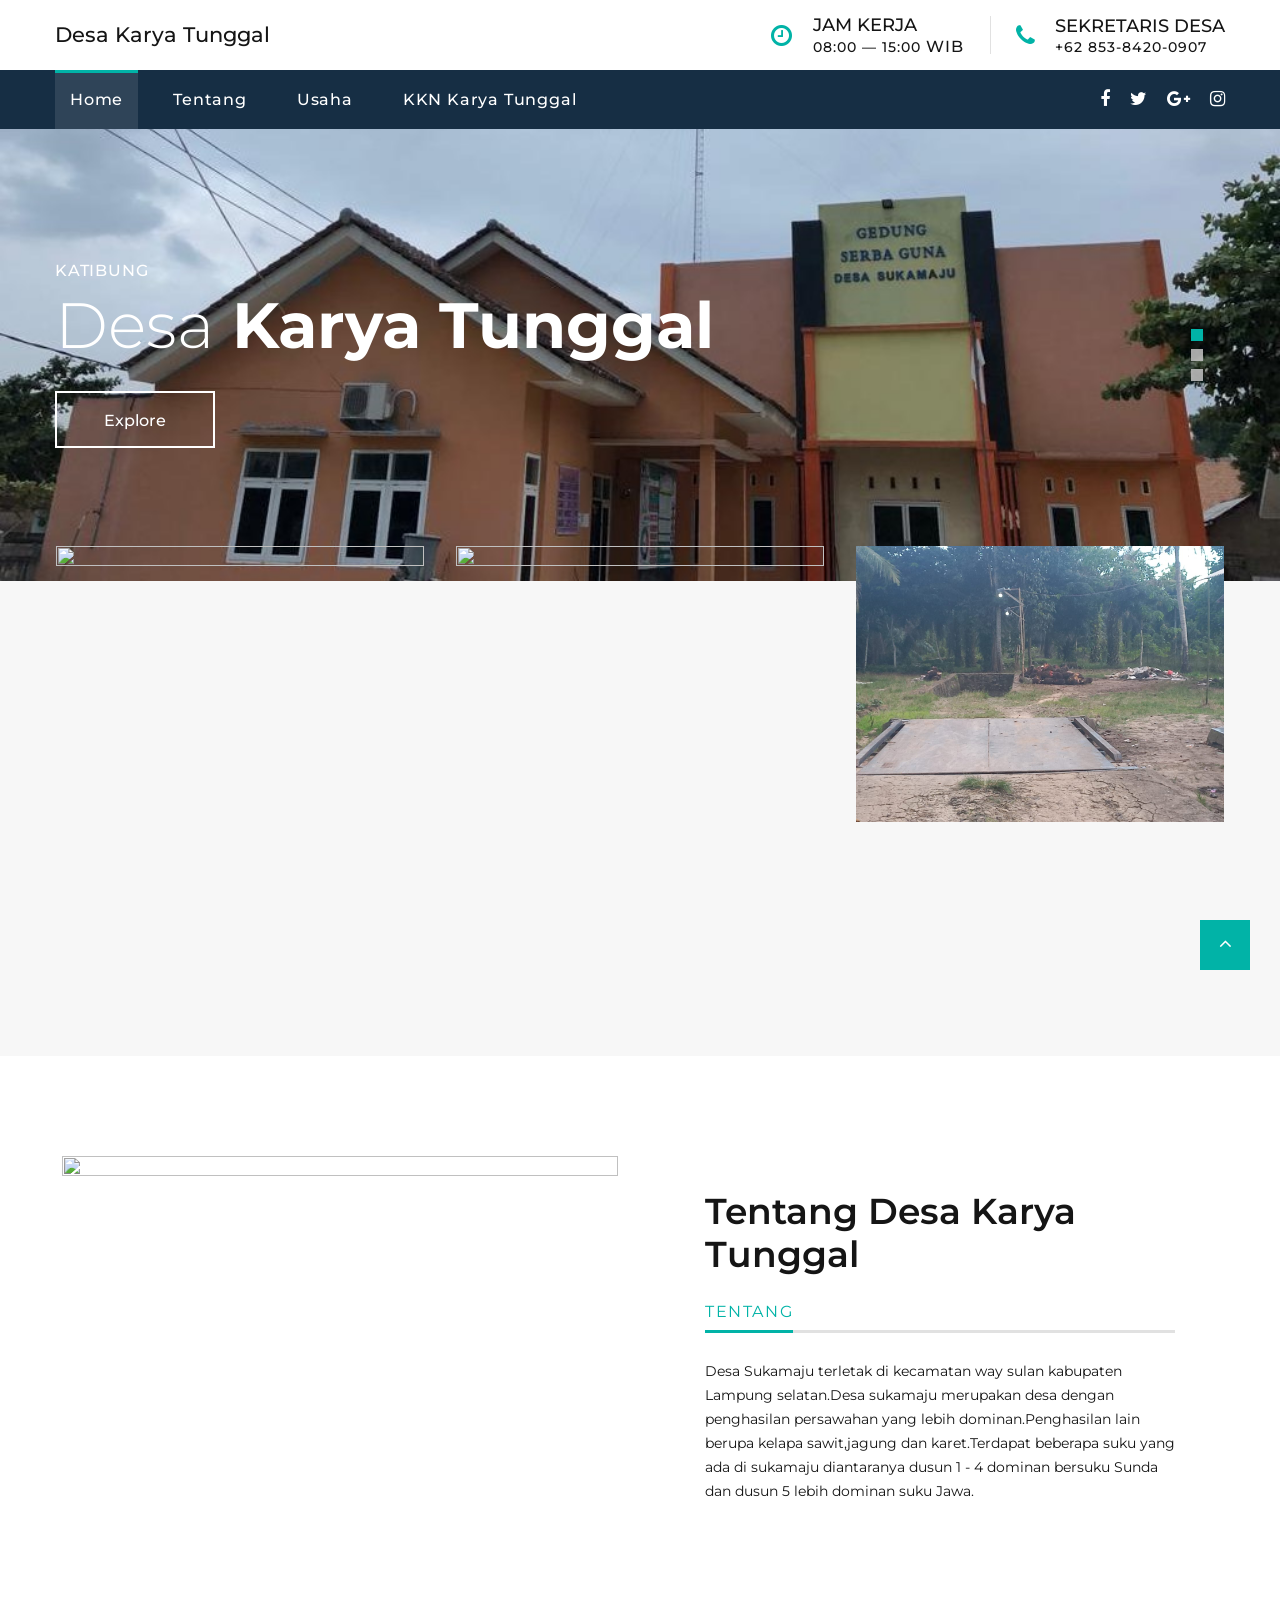
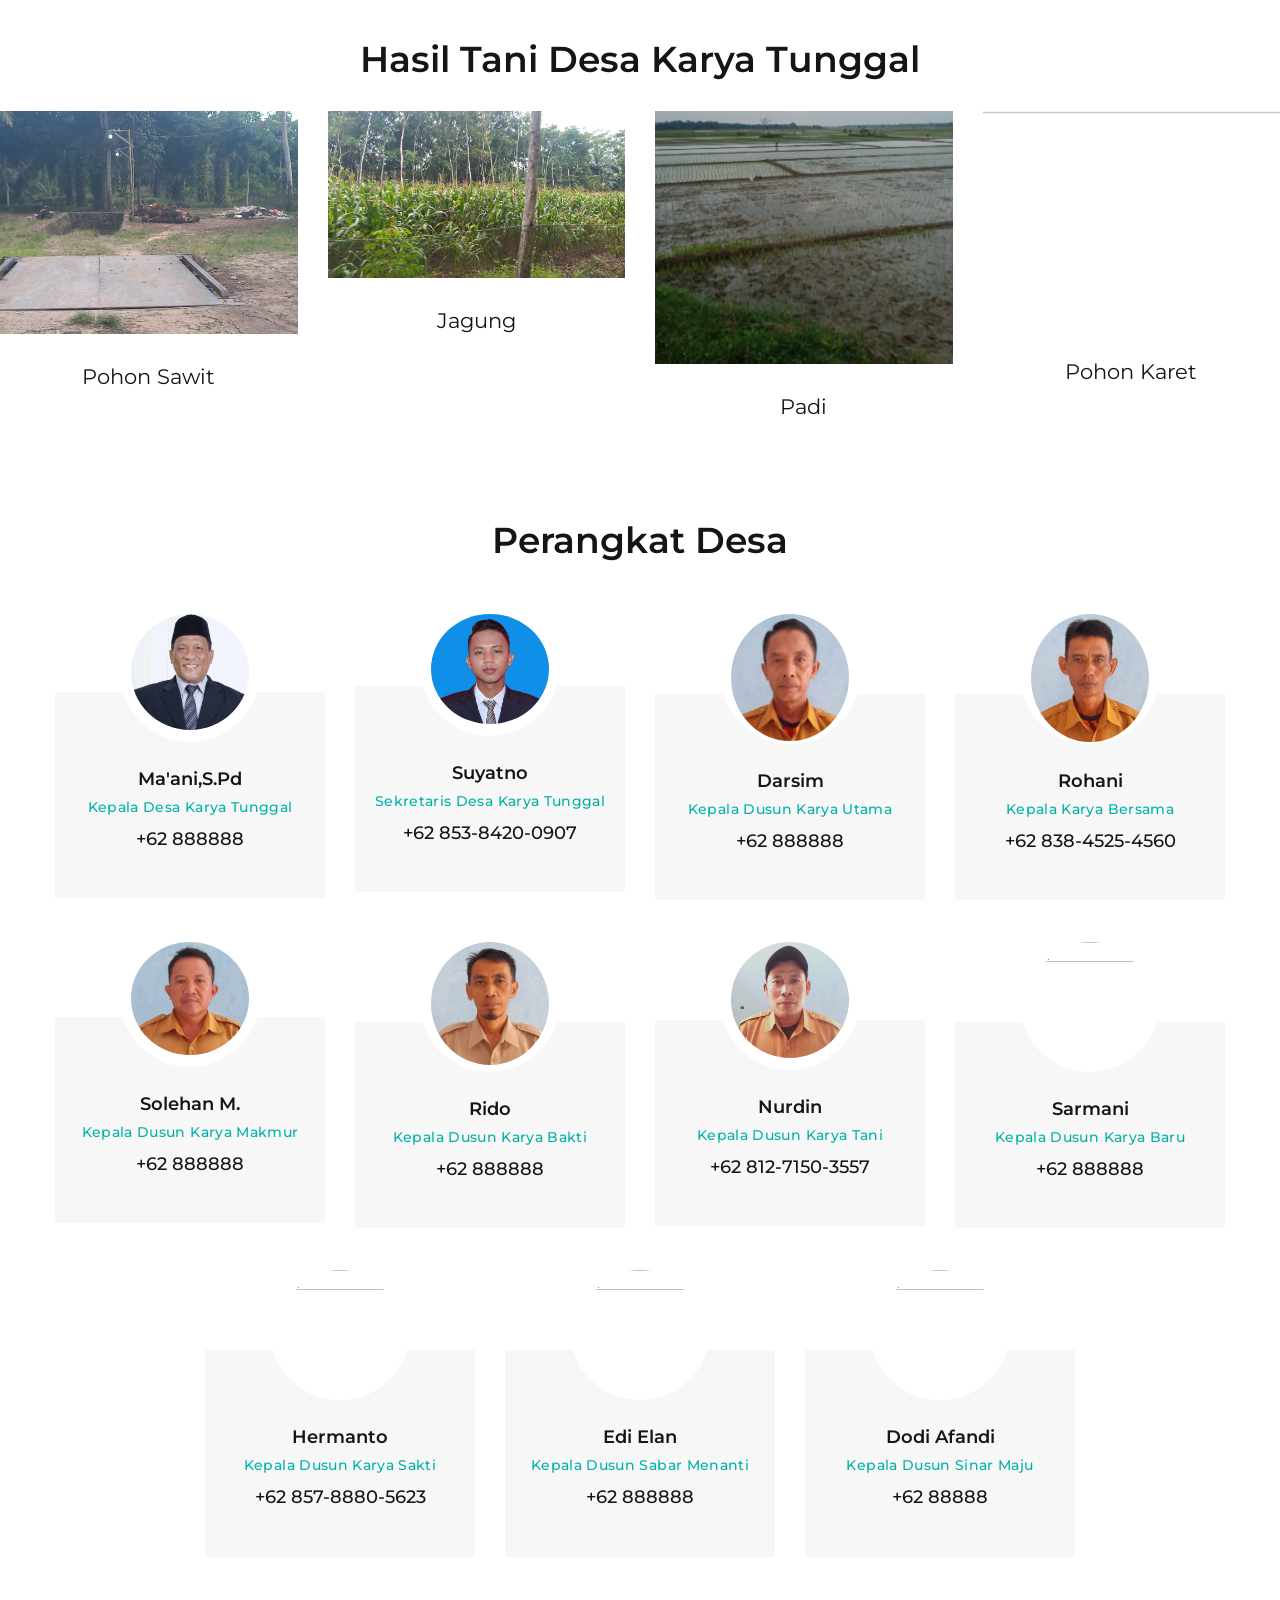
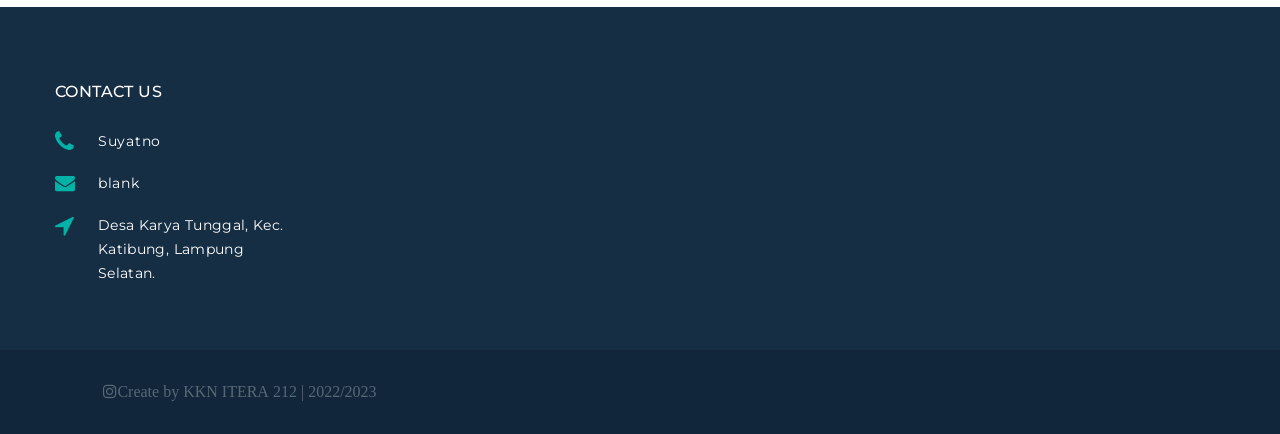
==== commit 2e9c3624: "Add files via upload" ====
--- a/index.html
+++ b/index.html
@@ -122,8 +122,8 @@
                         </div>
                         <div class="unit-body">
                           <h6>Sekretaris Desa</h6>
-                          <a class="link-phone" href="tel:#"
-                            >+6288888
+                          <a class="link-phone" href="https://wa.me/6285384200907"
+                            >+62 853-8420-0907
                           </a>
                         </div>
                       </div>
@@ -141,7 +141,7 @@
                     <li><a class="icon fa fa-facebook" href="#"></a></li>
                     <li><a class="icon fa fa-twitter" href="#"></a></li>
                     <li><a class="icon fa fa-google-plus" href="#"></a></li>
-                    <li><a class="icon fa fa-instagram" href="#"></a></li>
+                    <li><a class="icon fa fa-instagram" href="https://instagram.com/kkn212.karyatunggal"></a></li>
                   </ul>
                   <!-- RD Navbar Nav-->
                   <ul class="rd-navbar-nav">
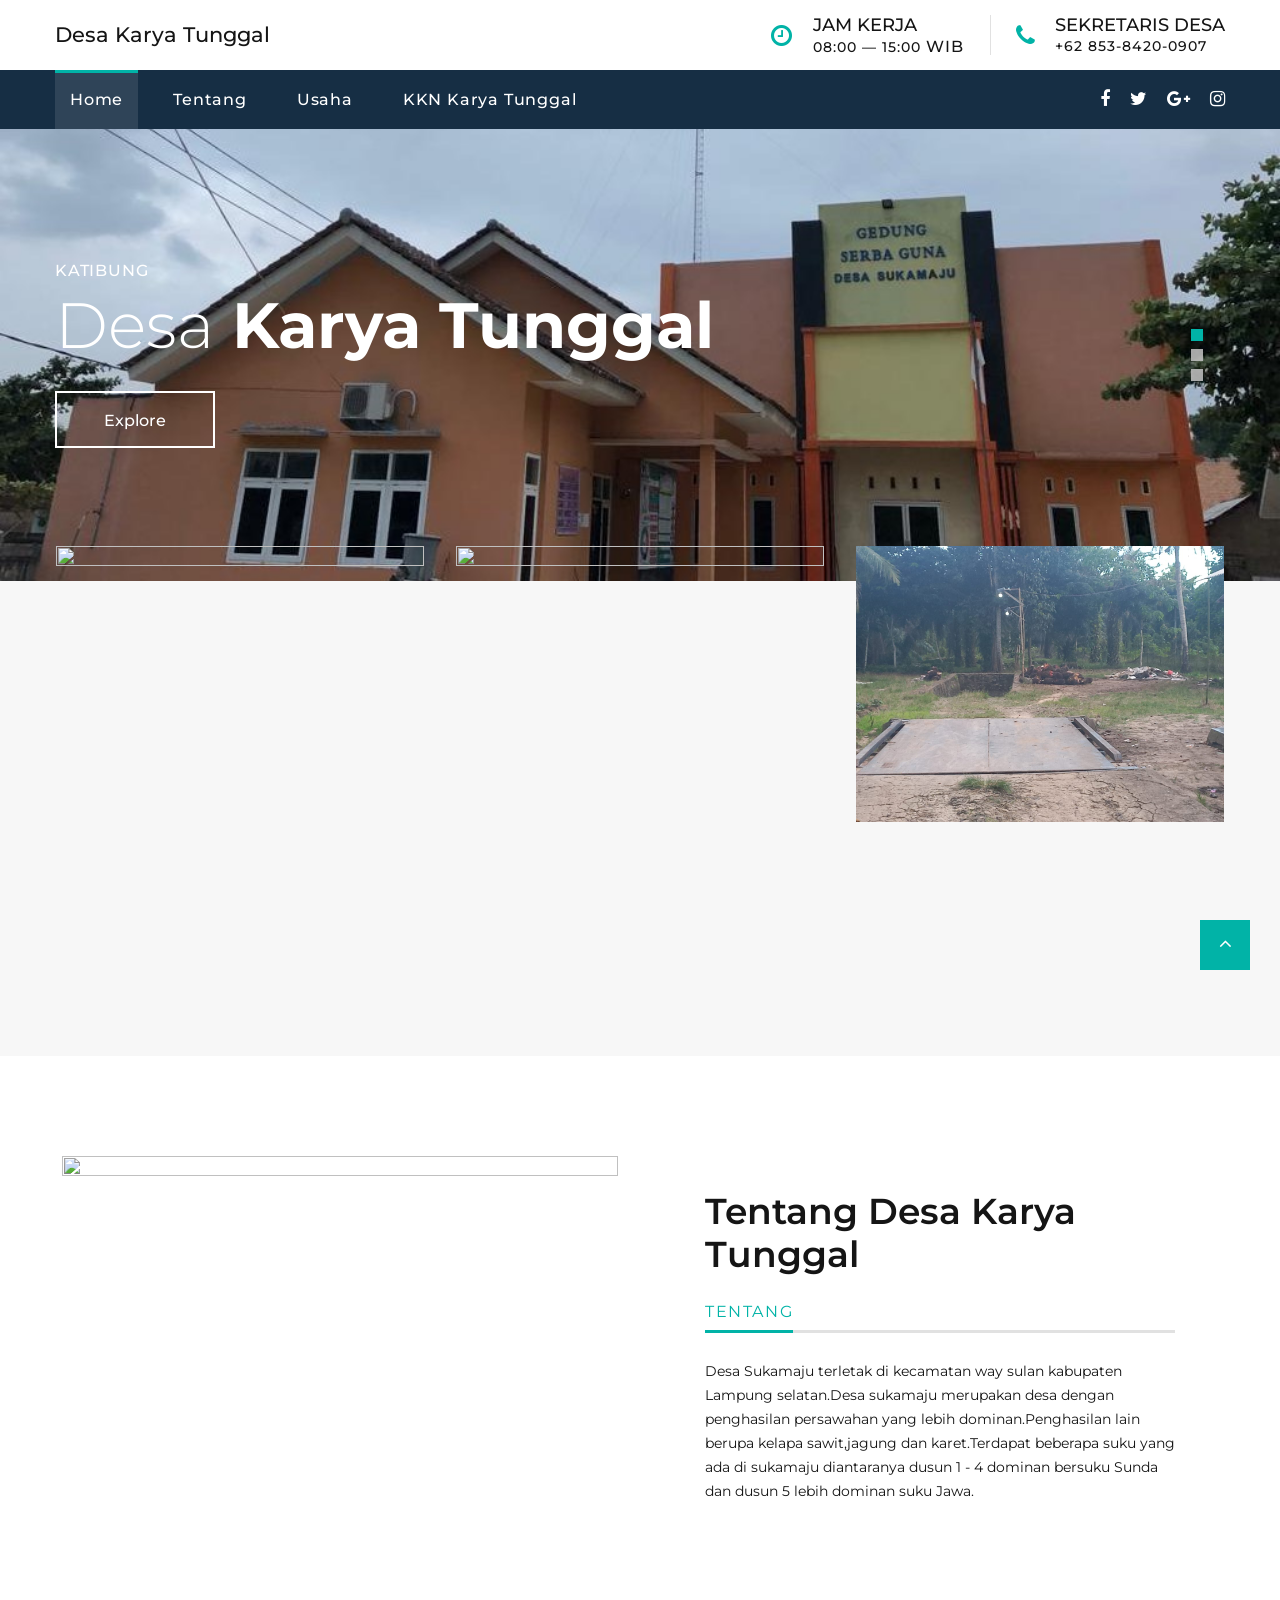
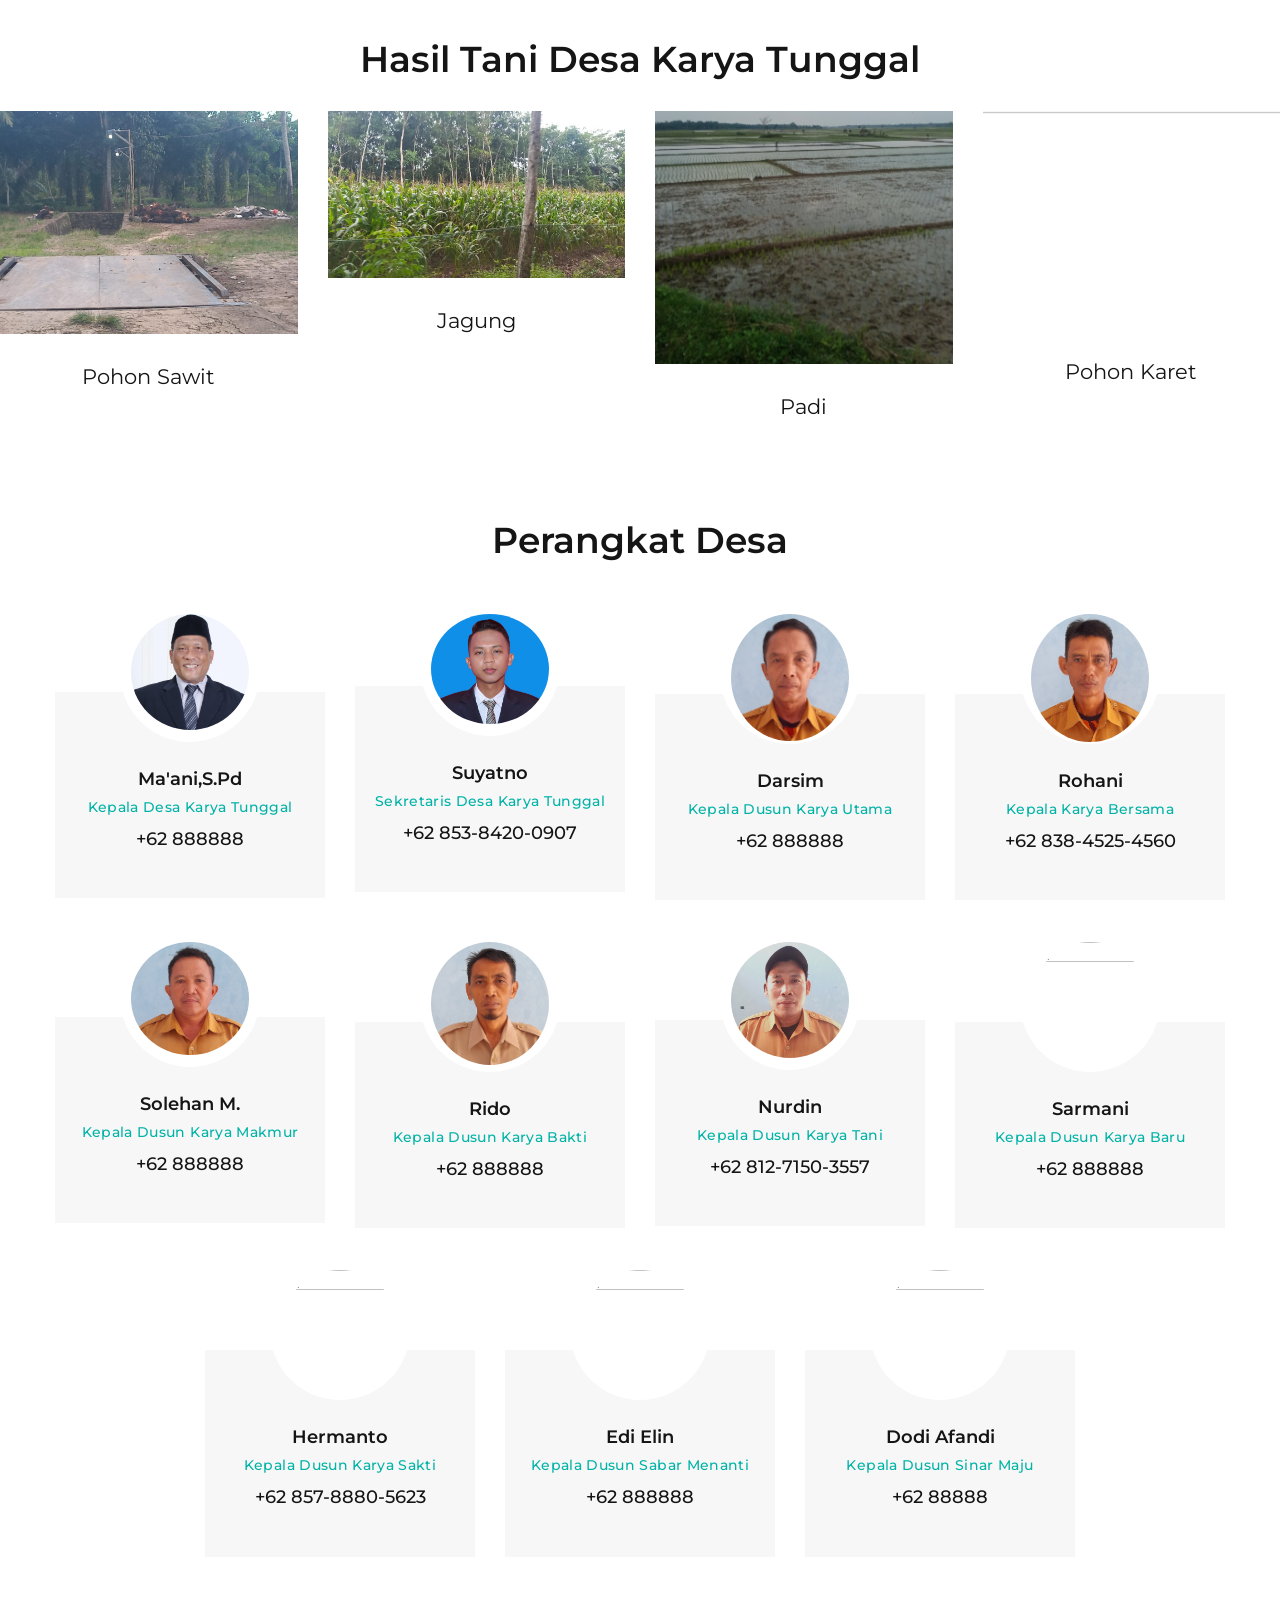
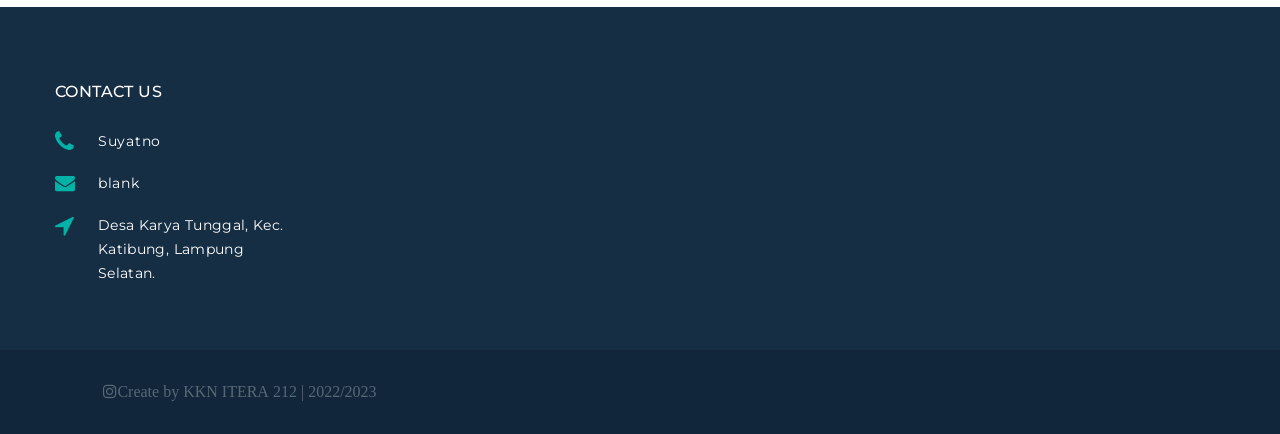
==== commit 388be601: "Add files via upload" ====
--- a/index.html
+++ b/index.html
@@ -123,7 +123,7 @@
                         <div class="unit-body">
                           <h6>Sekretaris Desa</h6>
                           <a class="link-phone" href="https://wa.me/6285384200907"
-                            >+62 853-8420-0907
+                            <p>+62 853-8420-0907</p>
                           </a>
                         </div>
                       </div>
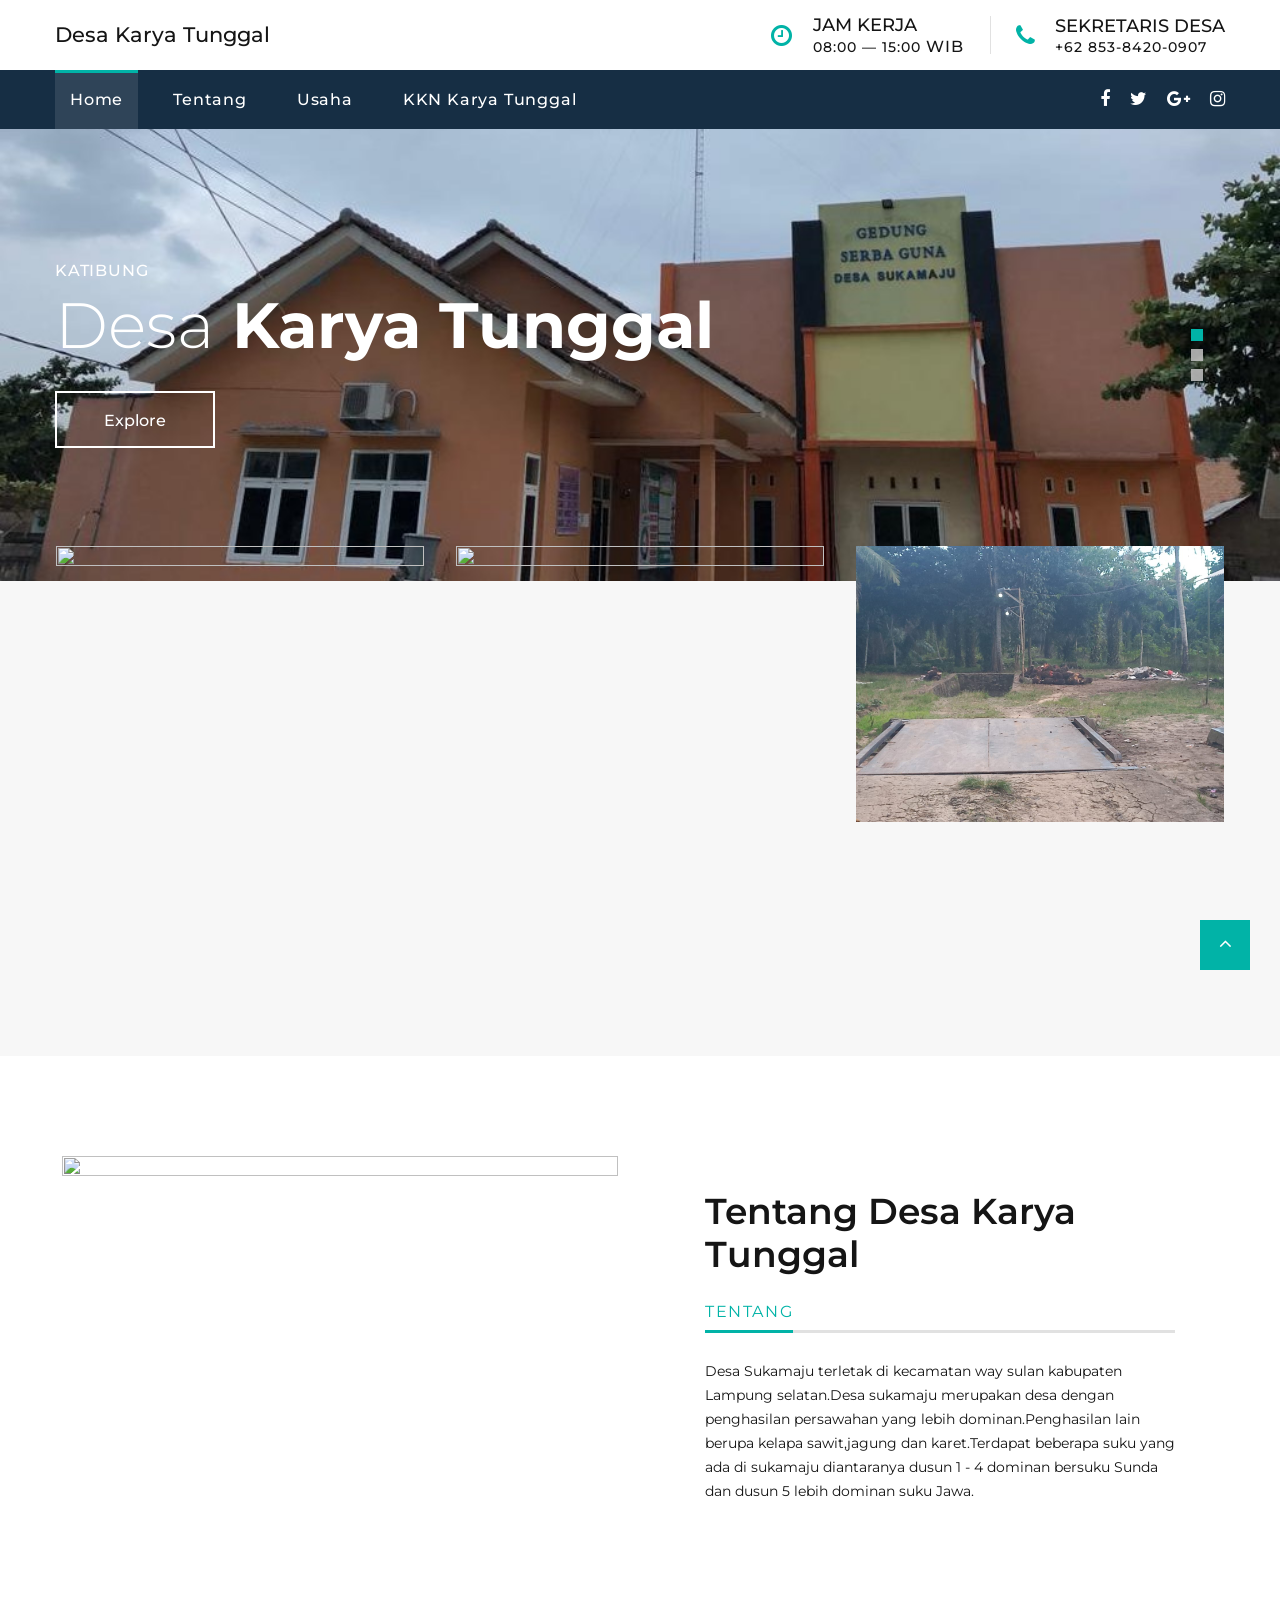
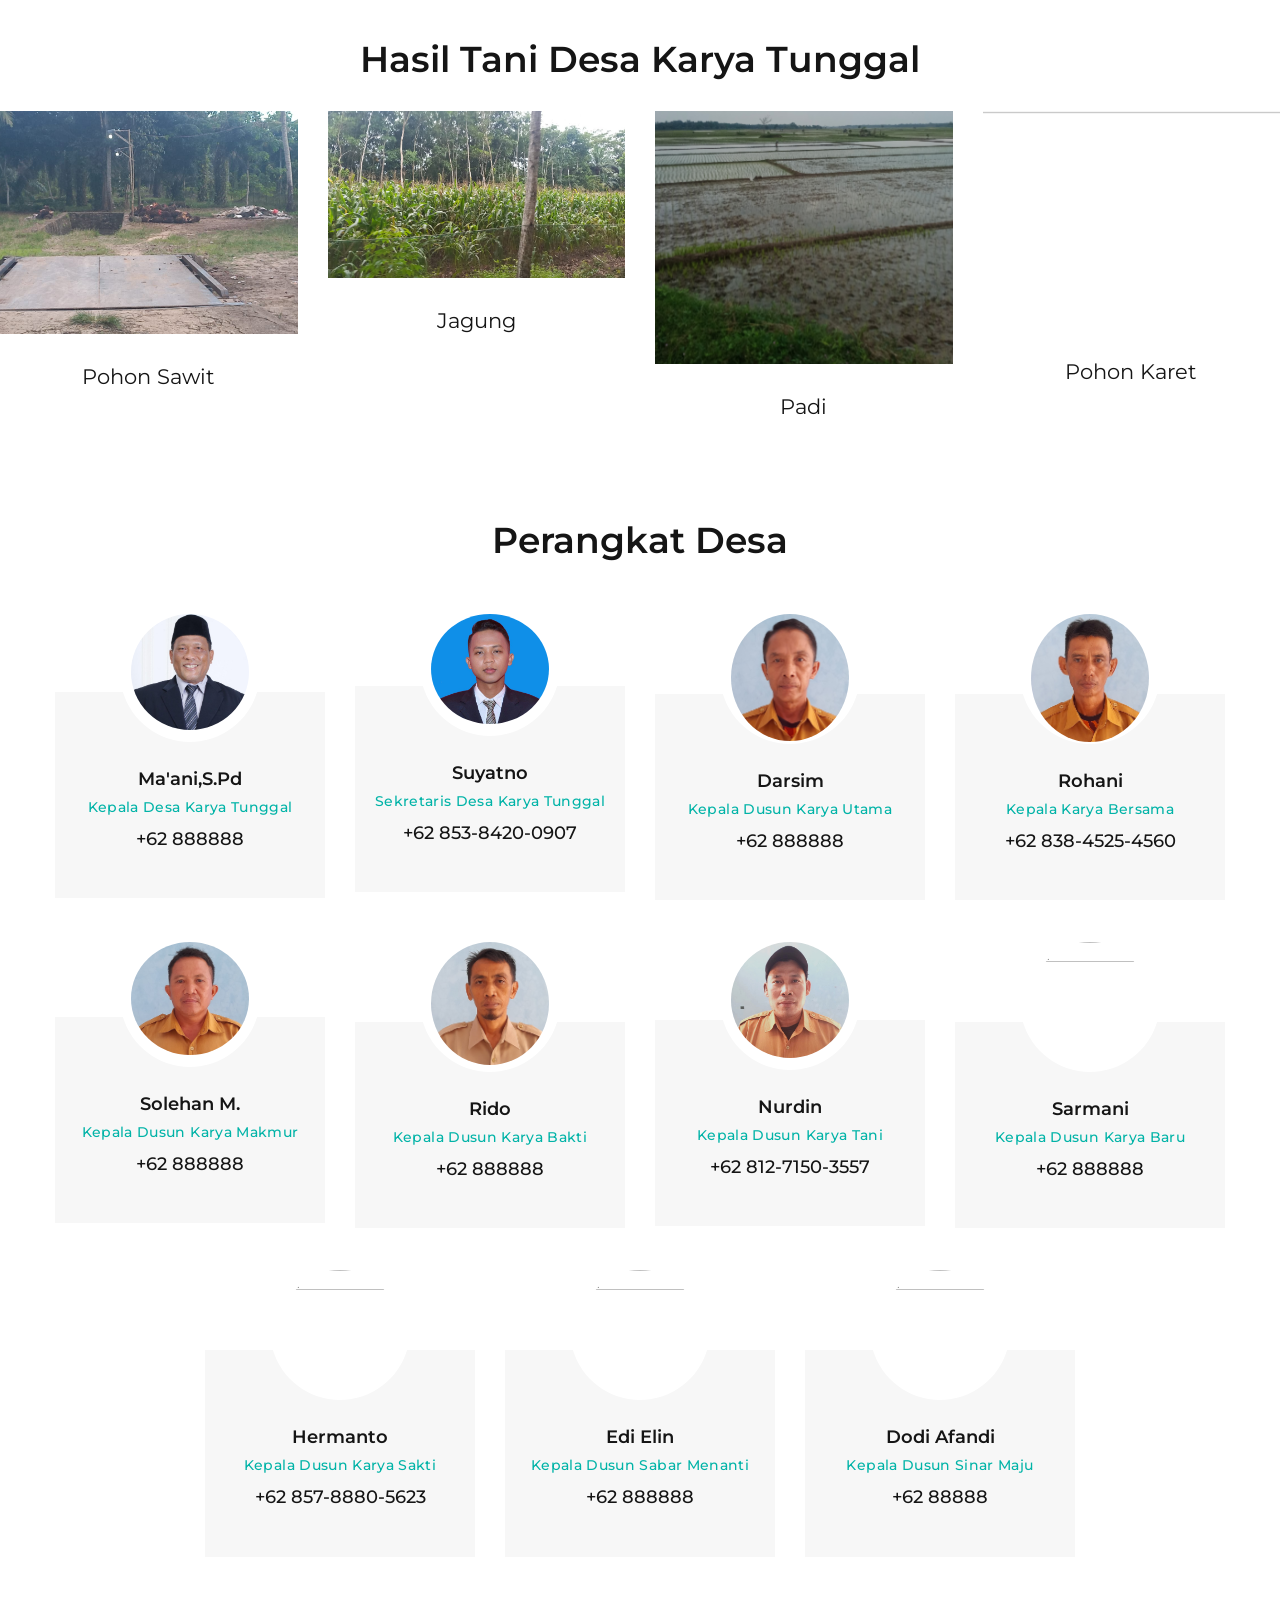
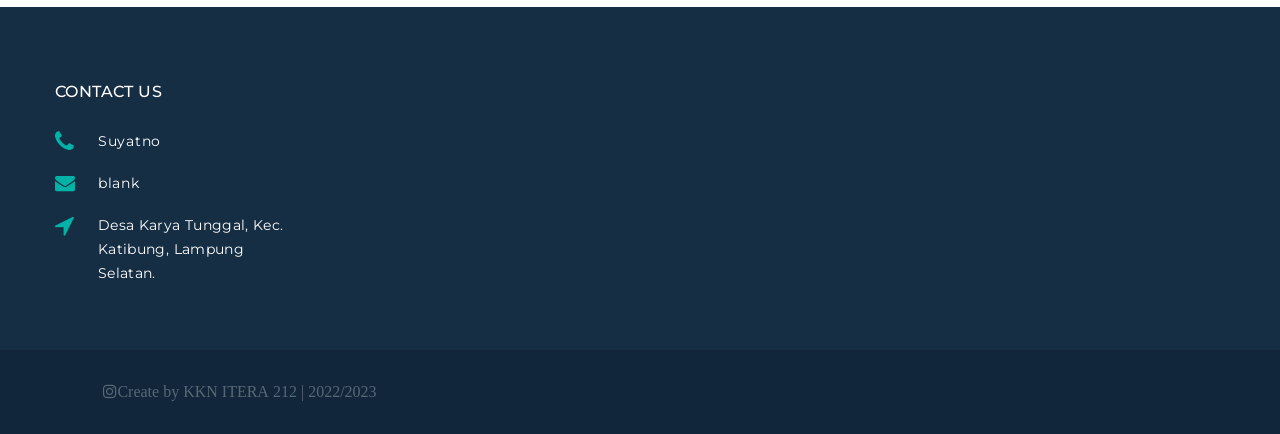
==== commit 9ec09205: "Add files via upload" ====
--- a/index.html
+++ b/index.html
@@ -123,7 +123,7 @@
                         <div class="unit-body">
                           <h6>Sekretaris Desa</h6>
                           <a class="link-phone" href="https://wa.me/6285384200907"
-                            <p>+62 853-8420-0907</p>
+                          >+62 853-8420-0907</a
                           </a>
                         </div>
                       </div>
